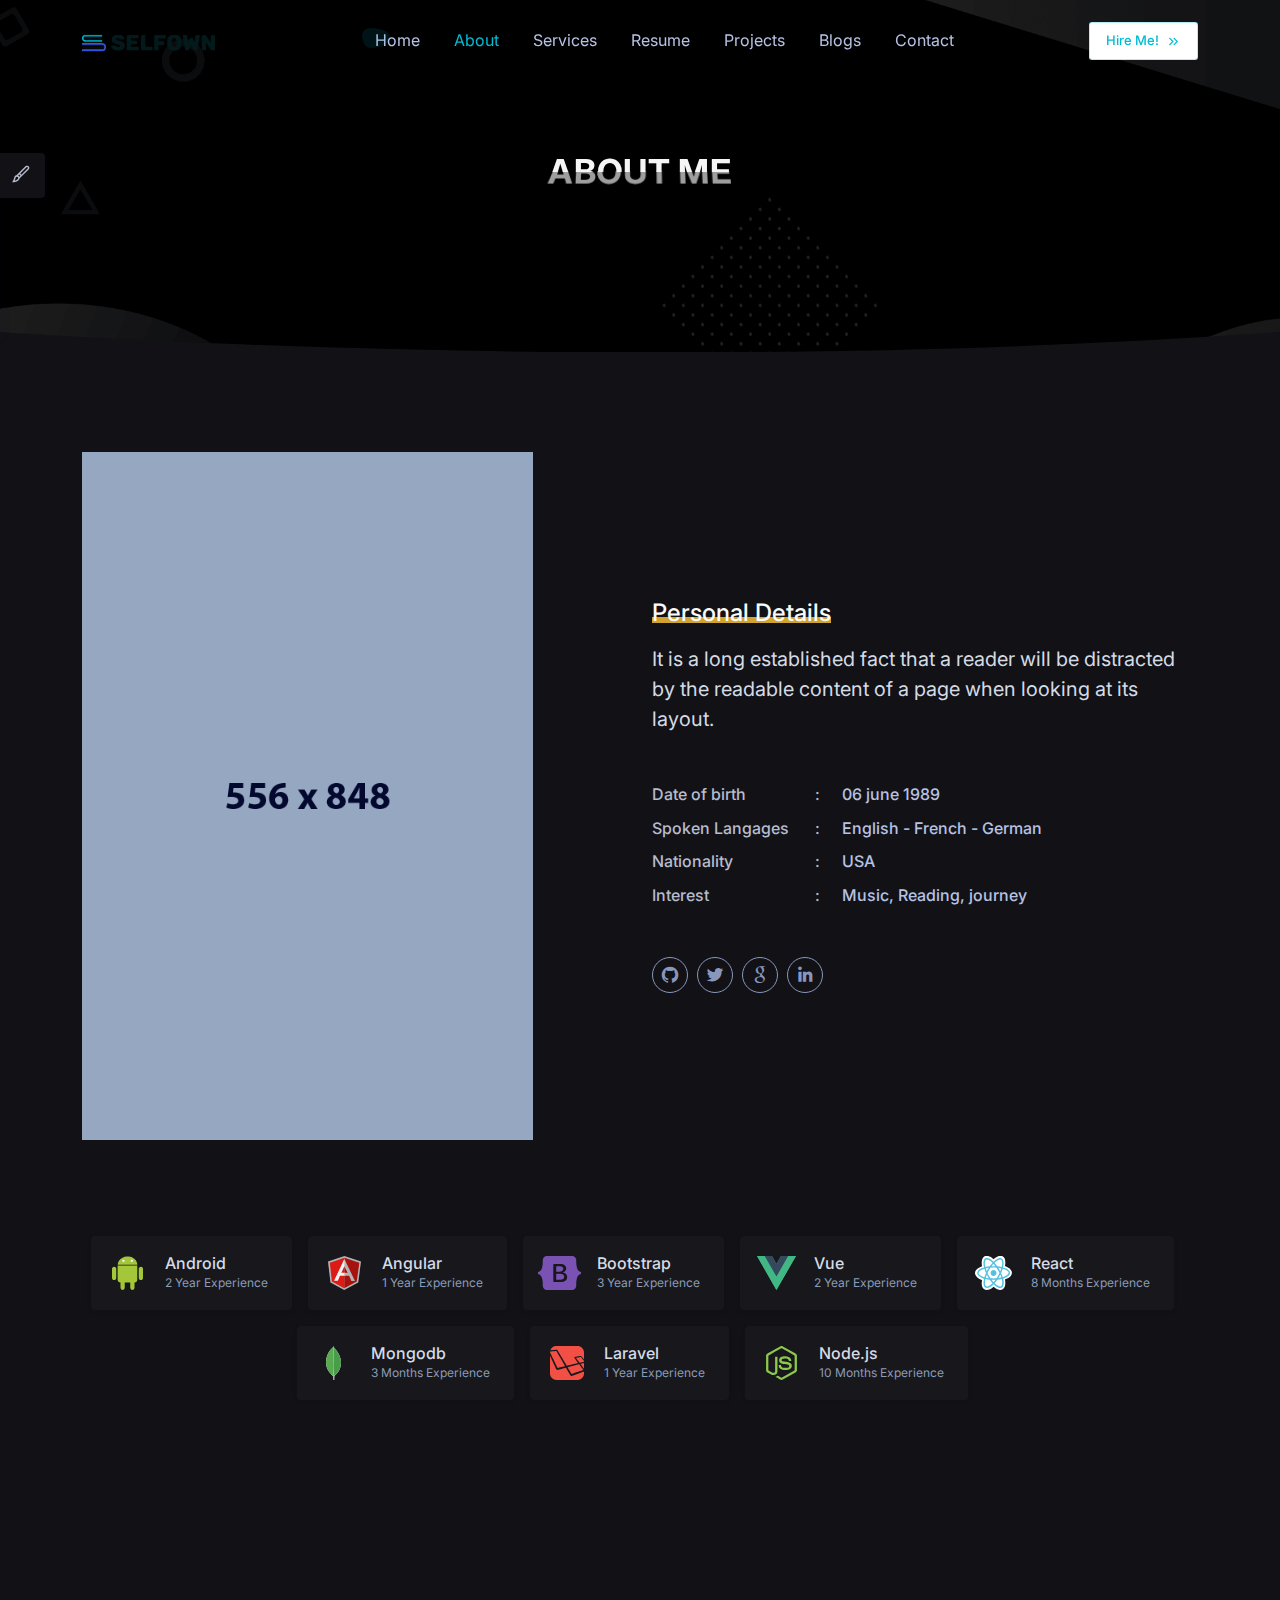
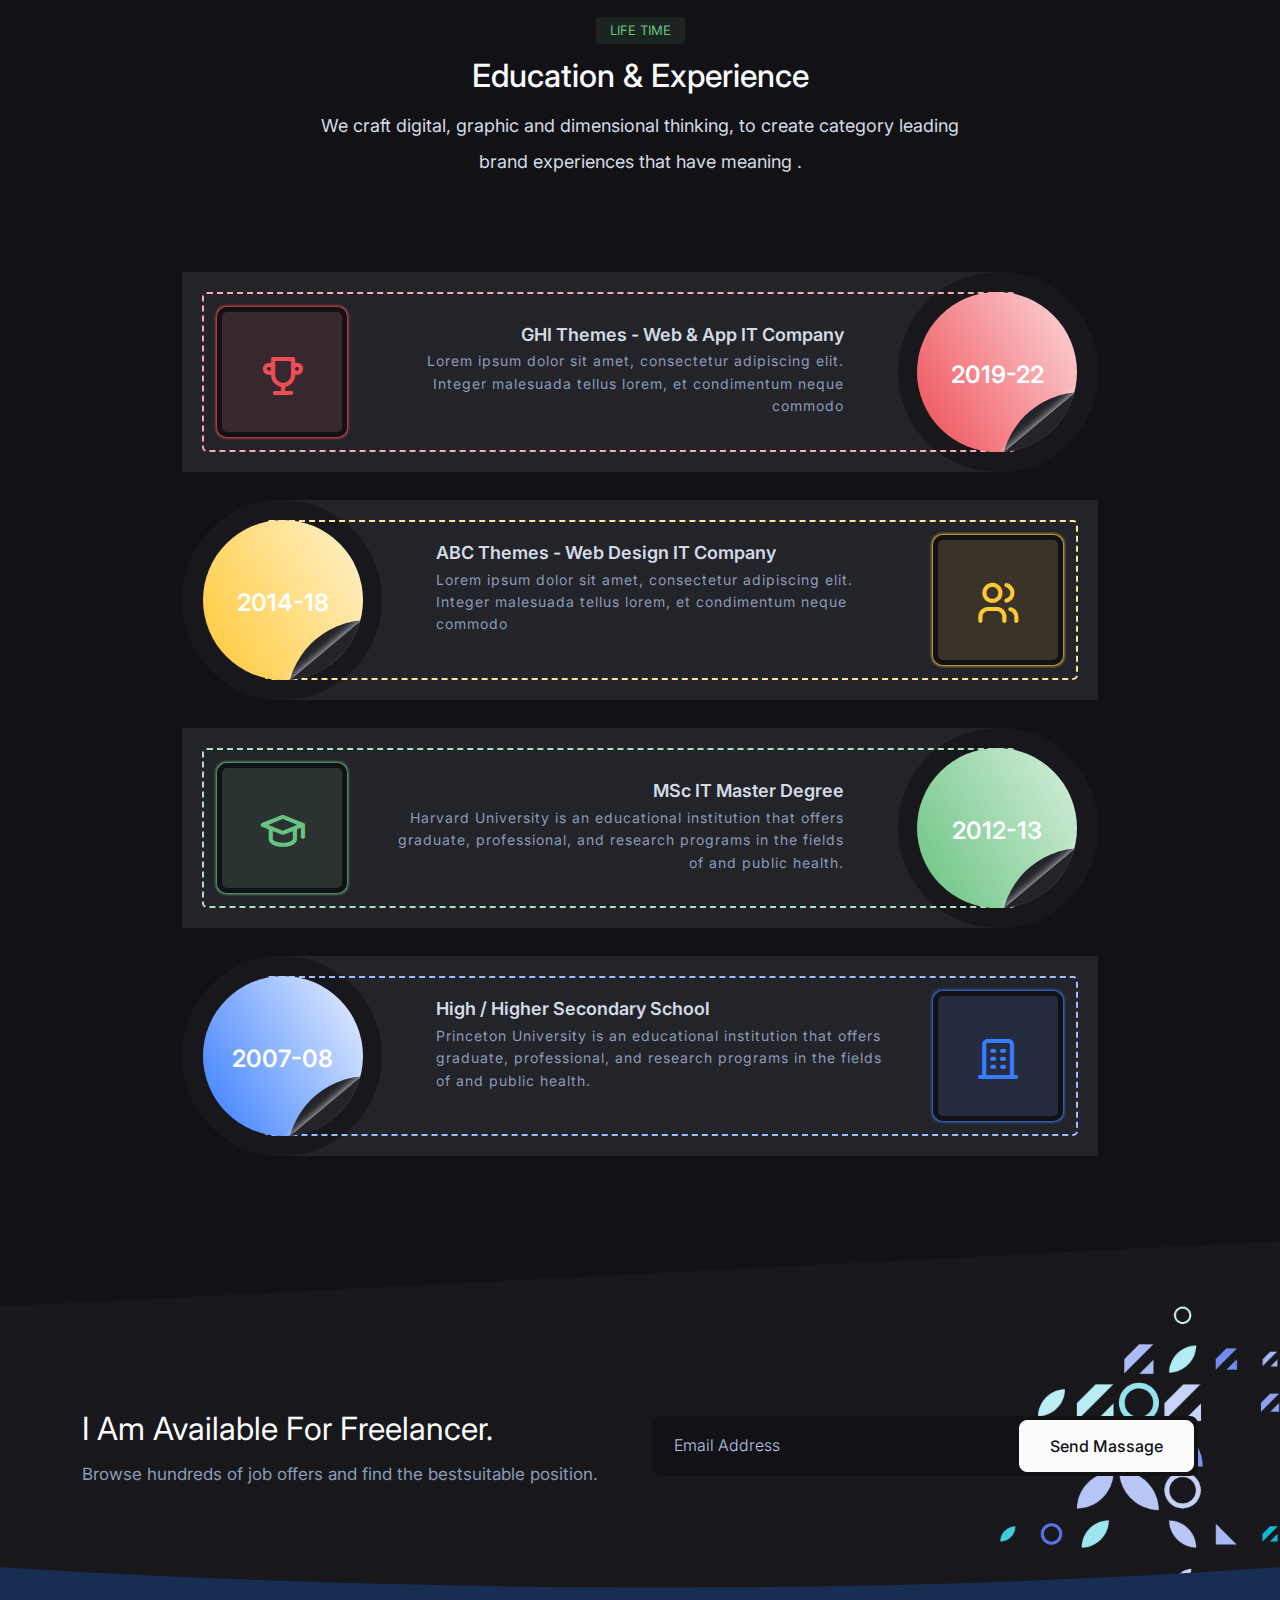
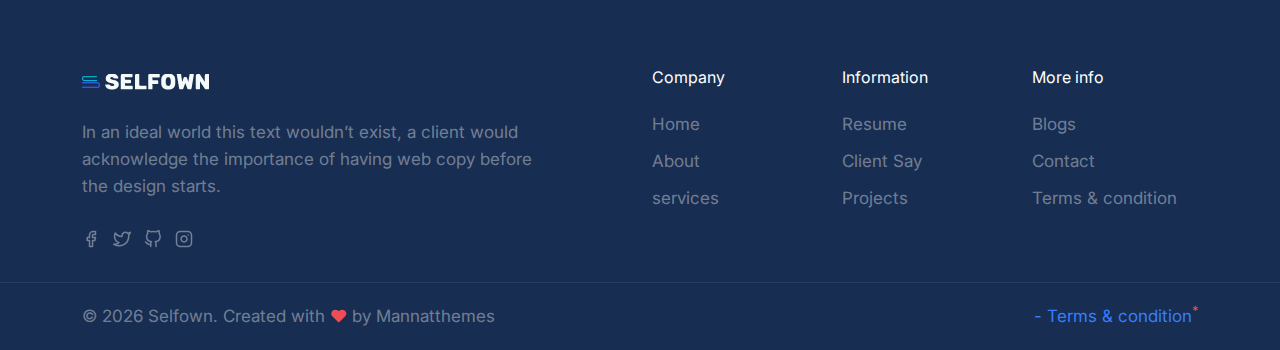
==== about.html @ ecb21537 "first files uploaded" ====
<!DOCTYPE html>
<html lang="en">
    <head>
        <meta charset="utf-8" />
        <title>Selfown - Responsive Personal page</title>
        <meta name="viewport" content="width=device-width, initial-scale=1.0" />
        <meta name="description" content="Premium Bootstrap 5 Template" />
        <meta name="keywords" content="bootstrap 5, premium, marketing, multipurpose" />
        <meta content="Mannatthemes" name="author" />

        <!-- favicon -->
        <link rel="shortcut icon" href="images/favicon.ico" />

        <!-- css -->
        <link href="css/bootstrap.min.css" rel="stylesheet" type="text/css" />
        <link href="css/style-dark.min.css" rel="stylesheet" type="text/css" />

        <!-- colors -->
        <link href="css/colors/default.css" rel="stylesheet" type="text/css" id="color-opt" />
    </head>

    <body data-bs-spy="scroll" data-bs-target=".navbar" data-bs-offset="80" >
        <!-- start navbar -->
        <nav class="navbar navbar-expand-lg fixed-top sticky light-active" id="navbar">
            <div class="container">
                <a href="index.html" class="navbar-brand">
                    <img src="images/logo-sm.png" class="logo-sm" alt="" height="24" />
                    <img src="images/logo-light.png" class="logo-light" alt="" height="16" />
                    <img src="images/logo-dark.png" class="logo-dark" alt="" height="16" />
                </a><!--end navbar-brand-->
                <a href="javascript:void(0)" class="navbar-toggler" data-bs-toggle="collapse" data-bs-target="#navbarNav" aria-controls="navbarNav" aria-expanded="false" aria-label="Toggle navigation">
                    <span class="navbar-toggle-icon"><i data-feather="menu"></i></span>
                </a><!--end navbar-toggler-->

                <div class="collapse navbar-collapse" id="navbarNav">
                    <ul class="navbar-nav mx-auto navbar-center mt-lg-0 mt-2">
                        <li class="nav-item">
                            <a class="nav-link" href="index.html">Home</a>
                        </li><!--end nav-item-->
                        <li class="nav-item">
                            <a class="nav-link active" href="about.html">About</a>
                        </li><!--end nav-item-->
                        <li class="nav-item">
                            <a class="nav-link" href="services.html">Services</a>
                        </li><!--end nav-item-->                        
                        <li class="nav-item">
                            <a class="nav-link" href="resume.html">Resume</a>
                        </li><!--end nav-item-->
                        <li class="nav-item">
                            <a class="nav-link" href="projects.html">Projects</a>
                        </li><!--end nav-item-->
                        <li class="nav-item">
                            <a class="nav-link" href="blogs.html">Blogs</a>
                        </li><!--end nav-item-->
                        <li class="nav-item">
                            <a class="nav-link" href="contact.html">Contact</a>
                        </li><!--end nav-item-->
                    </ul><!--end navbar-nav-->
                    <a href="#" class="btn btn-sm nav-btn text-primary mb-4 mb-lg-0">Hire Me! <i class="icon-xxs ms-1" data-feather="chevrons-right"></i></a>
                </div><!-- end #navbarNav -->
            </div><!-- end container -->
        </nav>
        <!-- end navbar -->

        <!-- start hero -->
        <section class="hero-one position-relative bg-black" id="about"  style="background-image: url(images/personal/main-bg.png); background-size: cover; background-position: center center;">
            <div class="container">
                <div class="row align-items-center justify-content-center py-100">
                    <div class="col-lg-7 text-center py-5 text-center">
                        <h5 class="head-title py-4" aria-label="About Me"></h5>                        
                    </div><!--end col-->                  
                </div><!--end row-->             
            </div><!-- end container -->
        </section>
        <!-- end hero -->
        <div class="position-relative">
            <div class="shape overflow-hidden text-white">
                <svg viewBox="0 0 2880 48" fill="none" xmlns="http://www.w3.org/2000/svg">
                    <path d="M0 48H1437.5H2880V0H2160C1442.5 52 720 0 720 0H0V48Z" fill="currentColor"></path>
                </svg>
            </div>
        </div>
        <!-- start about -->
        <section class="section">
            <div class="container">
                <div class="row align-items-center">                
                    <div class="col-lg-5 align-self-center">
                        <img src="images/personal/2.png" alt="" class="img-fluid ml-lg-5">
                    </div><!--end col--> 
                    <div class="col-lg-6 ms-auto align-self-center">
                        <h5 class="fs-24 text-dark fw-medium mb-3"><mark>Personal Details</mark></h5>       
                        <h4 class="fw-normal lh-base text-gray-700 mb-5 fs-20">It is a long established fact 
                            that a reader will be distracted by the readable content of a page when looking at its layout. 
                        </h4>
                        
                        <div class="mb-5 mb-lg-0">
                            <p class="mb-2">
                                <span class="personal-detail-title">Date of birth</span> 
                                <span class="personal-detail-info">06 june 1989</span>
                            </p>
                            <p class="mb-2">
                                <span class="personal-detail-title">Spoken Langages</span> 
                                <span class="personal-detail-info">English - French - German</span>
                            </p>
                            <p class="mb-2">
                                <span class="personal-detail-title">Nationality</span> 
                                <span class="personal-detail-info">USA</span>
                            </p>
                            <p class="mb-2">
                                <span class="personal-detail-title">Interest</span> 
                                <span class="personal-detail-info">Music, Reading, journey</span>
                            </p>
                        </div>
                        <div class="social mt-5">
                            <a href="#">
                                <i class="lab la-github github me-1"></i>
                            </a>
                            <a href="#">
                                <i class="lab la-twitter twitter me-1"></i>
                            </a>
                            <a href="#">
                                <i class="lab la-google google me-1"></i>
                            </a>
                            <a href="#">
                                <i class="lab la-linkedin-in linkedin me-1"></i>
                            </a>
                        </div>
                    </div><!--end col-->
                    <div class="col-12 mt-5">
                        <div class="d-flex flex-wrap justify-content-center  mt-4 mt-md-5">
                            <div class="mx-3 ms-sm-0 ms-sm-0 mb-3 card-bg rounded p-1 pe-3 p-md-3 pe-md-4 shadow-sm">
                                <div class="d-flex align-items-center">
                                    <div class="thumb-md d-flex flex-wrap justify-content-center align-items-center">
                                        <img src="images/logos/android.svg" alt="" class="" height="34">
                                    </div>
                                    <div class="ms-3">
                                        <h6 class="mb-0 fw-medium text-gray-700">Android</h6>
                                        <p class="text-muted mb-0 fs-12">2 Year Experience</p>
                                    </div>
                                </div>                           
                            </div><!--/div-->
                            <div class="mx-3 ms-sm-0 ms-sm-0 mb-3 card-bg rounded p-1 pe-3 p-md-3 pe-md-4 shadow-sm">
                                <div class="d-flex align-items-center">
                                    <div class="thumb-md d-flex flex-wrap justify-content-center align-items-center">
                                        <img src="images/logos/Angular.svg" alt="" class="" height="34">
                                    </div>
                                    <div class="ms-3">
                                        <h6 class="mb-0 fw-medium text-gray-700">Angular</h6>
                                        <p class="text-muted mb-0 fs-12">1 Year Experience</p>
                                    </div>
                                </div>                           
                            </div><!--/div-->
                            <div class="mx-3 ms-sm-0 ms-sm-0 mb-3 card-bg rounded p-1 pe-3 p-md-3 pe-md-4 shadow-sm">
                                <div class="d-flex align-items-center">
                                    <div class="thumb-md d-flex flex-wrap justify-content-center align-items-center">
                                        <img src="images/logos/bootstrap.svg" alt="" class="" height="34">
                                    </div>
                                    <div class="ms-3">
                                        <h6 class="mb-0 fw-medium text-gray-700">Bootstrap</h6>
                                        <p class="text-muted mb-0 fs-12">3 Year Experience</p>
                                    </div>
                                </div>                           
                            </div><!--/div-->
                            <div class="mx-3 ms-sm-0 ms-sm-0 mb-3 card-bg rounded p-1 pe-3 p-md-3 pe-md-4 shadow-sm">
                                <div class="d-flex align-items-center">
                                    <div class="thumb-md d-flex flex-wrap justify-content-center align-items-center">
                                        <img src="images/logos/vue.svg" alt="" class="" height="34">
                                    </div>
                                    <div class="ms-3">
                                        <h6 class="mb-0 fw-medium text-gray-700">Vue</h6>
                                        <p class="text-muted mb-0 fs-12">2 Year Experience</p>
                                    </div>
                                </div>                           
                            </div><!--/div-->
                            <div class="mx-3 ms-sm-0 ms-sm-0 mb-3 card-bg rounded p-1 pe-3 p-md-3 pe-md-4 shadow-sm">
                                <div class="d-flex align-items-center">
                                    <div class="thumb-md d-flex flex-wrap justify-content-center align-items-center">
                                        <img src="images/logos/react.svg" alt="" class="" height="34">
                                    </div>
                                    <div class="ms-3">
                                        <h6 class="mb-0 fw-medium text-gray-700">React</h6>
                                        <p class="text-muted mb-0 fs-12">8 Months Experience</p>
                                    </div>
                                </div>                           
                            </div><!--/div-->
                            <div class="mx-3 ms-sm-0 ms-sm-0 mb-3 card-bg rounded p-1 pe-3 p-md-3 pe-md-4 shadow-sm">
                                <div class="d-flex align-items-center">
                                    <div class="thumb-md d-flex flex-wrap justify-content-center align-items-center">
                                        <img src="images/logos/mongodb.svg" alt="" class="" height="34">
                                    </div>
                                    <div class="ms-3">
                                        <h6 class="mb-0 fw-medium text-gray-700">Mongodb</h6>
                                        <p class="text-muted mb-0 fs-12">3 Months Experience</p>
                                    </div>
                                </div>                           
                            </div><!--/div-->
                            <div class="mx-3 ms-sm-0 ms-sm-0 mb-3 card-bg rounded p-1 pe-3 p-md-3 pe-md-4 shadow-sm">
                                <div class="d-flex align-items-center">
                                    <div class="thumb-md d-flex flex-wrap justify-content-center align-items-center">
                                        <img src="images/logos/laravel.svg" alt="" class="" height="34">
                                    </div>
                                    <div class="ms-3">
                                        <h6 class="mb-0 fw-medium text-gray-700">Laravel</h6>
                                        <p class="text-muted mb-0 fs-12">1 Year Experience</p>
                                    </div>
                                </div>                           
                            </div><!--/div-->
                            <div class="mx-3 ms-sm-0 ms-sm-0 mb-3 card-bg rounded p-1 pe-3 p-md-3 pe-md-4 shadow-sm">
                                <div class="d-flex align-items-center">
                                    <div class="thumb-md d-flex flex-wrap justify-content-center align-items-center">
                                        <img src="images/logos/nodejs-icon.svg" alt="" class="" height="34">
                                    </div>
                                    <div class="ms-3">
                                        <h6 class="mb-0 fw-medium text-gray-700">Node.js</h6>
                                        <p class="text-muted mb-0 fs-12">10 Months Experience</p>
                                    </div>
                                </div>                           
                            </div><!--/div-->
                        </div><!-- End div -->
                    </div><!-- End Col -->
                </div><!--end row--> 
            </div><!-- end container -->
        </section>
        <!-- end about -->
        
        <!-- start resume -->
        <section class="section">
            <div class="container">                
                <div class="row justify-content-center mb-4">
                    <div class="col-12 col-md-10 col-lg-7 text-center">
                        <span class="badge badge-lg rounded bg-soft-alt-success fw-normal fs-13 text-uppercase">Life Time</span>
                        <h2 class="fs-2 fw-medium lh-1 text-dark my-3 position-relative z-i-2">Education & Experience</h2>
                        <div class="bg-text">
                            <h1 class="fw-bold p-0">Resume</h1>
                        </div>
                        <p class="text-gray-700 fs-18 fs-lg mb-4 mb-md-5 lh-lg">
                            We craft digital, graphic and dimensional thinking, to create category leading brand experiences that have meaning .
                        </p>
                    </div><!--end col-->
                </div><!--end row-->
                <div class="row">
                    <div class="col-12">
                        <div class="row">
                            <div class="col-12">
                                <div class="main-timeline">
                                    <div class="timeline">
                                        <a href="#" class="timeline-content">
                                            <div class="timeline-icon">
                                                <i class="ti ti-trophy"></i>
                                            </div>
                                            <div class="inner-content">
                                                <h3 class="title">GHI Themes - Web & App IT Company</h3>
                                                <p class="description">
                                                    Lorem ipsum dolor sit amet, consectetur adipiscing elit. Integer malesuada tellus lorem, et condimentum neque commodo
                                                </p>
                                            </div>
                                            <div class="timeline-year"><span>2019-22</span></div>
                                        </a>
                                    </div>
                                    <div class="timeline">
                                        <a href="#" class="timeline-content">
                                            <div class="timeline-icon">
                                                <i class="ti ti-users"></i>
                                            </div>
                                            <div class="inner-content">
                                                <h3 class="title">ABC themes - Web Design IT Company</h3>
                                                <p class="description">
                                                    Lorem ipsum dolor sit amet, consectetur adipiscing elit. Integer malesuada tellus lorem, et condimentum neque commodo
                                                </p>
                                            </div>
                                            <div class="timeline-year"><span>2014-18</span></div>
                                        </a>
                                    </div>
                                    <div class="timeline">
                                        <a href="#" class="timeline-content">
                                            <div class="timeline-icon">
                                                <i class="ti ti-school"></i>
                                            </div>
                                            <div class="inner-content">
                                                <h3 class="title">MSc IT Master Degree</h3>
                                                <p class="description">
                                                    Harvard University is an educational institution that offers graduate, professional, and research programs in the fields of and public health.
                                                </p>
                                            </div>
                                            <div class="timeline-year"><span>2012-13</span></div>
                                        </a>
                                    </div>
                                    <div class="timeline">
                                        <a href="#" class="timeline-content">
                                            <div class="timeline-icon">
                                                <i class="ti ti-building"></i>
                                            </div>
                                            <div class="inner-content">
                                                <h3 class="title">High / Higher secondary school</h3>
                                                <p class="description">
                                                    Princeton University is an educational institution that offers graduate, professional, and research programs in the fields of and public health.
                                                </p>
                                            </div>
                                            <div class="timeline-year"><span>2007-08</span></div>
                                        </a>
                                    </div>
                                </div>
                            </div><!-- end col -->                                                       
                        </div><!-- end row -->
                        
                    </div><!-- end col -->
                </div><!-- end row -->
            </div><!-- end container -->
        </section>
        <!-- end resume -->
        
        <div class="position-relative"> 
            <div class="shape overflow-hidden text-light"> 
                <svg viewBox="0 0 2880 150" fill="none" xmlns="http://www.w3.org/2000/svg"> <path d="M110 105L2160 0H2880V150H0V105H110Z" fill="currentColor"></path> </svg>
            </div>
        </div>
        
        
        <section class="section bg-light cta-pettern">
            <div class="container">            
                <div class="row align-items-center">
                    <div class="col-lg-6">
                        <div class="pattern-1 position-absolute">
                            <img src="images/p-1.svg" alt="" class="" height="80">
                        </div>
                        <h2 class="text-dark" style="line-height: 1.5; position: relative;">I Am Available For Freelancer.</h2>
                        <p class="text-muted mb-0">Browse hundreds of job offers and find the bestsuitable position.</p>
                    </div><!--end col--> 
                    <div class="col-lg-6 ml-auto">
                        <div class="cta-search">
                            <form class="position-relative">
                                <input type="email" placeholder="Email Address" required="">
                                <button type="submit" class="btn btn-dark">Send Massage</button>
                            </form>
                        </div>
                    </div><!--end col--> 
                </div><!--end row--> 
            </div><!--end container--> 
        </section>
        


        <div class="position-relative">
            <div class="shape overflow-hidden bg-footer">
                <svg viewBox="0 0 2880 48" fill="none" xmlns="http://www.w3.org/2000/svg">
                    <path d="M0 48H1437.5H2880V0H2160C1442.5 52 720 0 720 0H0V48Z" fill="currentColor"></path>
                </svg>
            </div>
        </div>

        <!-- start footer -->
        <footer class="footer">
            <div class="container">
                <div class="row">
                    <div class="col-lg-5 border-e-dashed">
                        <a href="layout-one-1.html">
                            <img src="images/logo-sm.png" alt="" height="18" />
                            <img src="images/logo-light.png" alt="" height="16" />
                        </a>
                        <p class="my-4">In an ideal world this text wouldn’t exist, 
                            a client would acknowledge the importance of having web 
                            copy before the design starts.
                        </p>
                        <ul class="list-unstyled footer-social mb-0 mt-sm-0 mt-3">
                            <li class="list-inline-item">
                                <a href="#"> <i class="icon-xs" data-feather="facebook"></i> </a>
                            </li>
                            <li class="list-inline-item">
                                <a href="#"> <i class="icon-xs" data-feather="twitter"></i> </a>
                            </li>
                            <li class="list-inline-item">
                                <a href="#"> <i class="icon-xs" data-feather="github"></i> </a>
                            </li>
                            <li class="list-inline-item">
                                <a href="#"> <i class="icon-xs" data-feather="instagram"></i> </a>
                            </li>
                        </ul>
                    </div><!-- end col -->
                    <div class="col-lg-6 offset-lg-1">
                        <div class="row">
                            <div class="col-md-4">
                                <h6 class="text-footer mb-4 mt-sm-0 mt-5">Company</h6>
                                <ul class="list-unstyled footer-list">
                                    <li><a href="#home">Home</a></li>
                                    <li><a href="#about">About</a></li>
                                    <li><a href="#services">services</a></li>
                                    
                                </ul>
                            </div><!-- end col -->
                            <div class="col-md-4">
                                <h6 class="text-footer mb-4 mt-sm-0 mt-4">Information</h6>
                                <ul class="list-unstyled footer-list">
                                    <li><a href="#resume">Resume</a></li>
                                    <li><a href="#review">Client Say</a></li>
                                    <li><a href="#projects">Projects</a></li>                                    
                                    
                                </ul>
                            </div><!-- end col -->
                            <div class="col-md-4">
                                <h6 class="text-footer mb-4 mt-sm-0 mt-4">More info</h6>
                                <ul class="list-unstyled footer-list">
                                    <li><a href="#blogs">Blogs</a></li>
                                    <li><a href="#contact">Contact</a></li>
                                    <li><a href="#">Terms & condition</a></li>
                                </ul>
                            </div><!-- end col -->
                        </div><!-- end row -->
                    </div><!-- end col -->
                </div><!-- end row -->
            </div>
            <!-- end container -->
        </footer>
        <!-- end footer -->

        <!-- start footer alter -->
        <div class="footer-alt">
            <div class="container">
                <div class="row">
                    <div class="col-sm-6">
                        <p> &copy; <script>
                            document.write(new Date().getFullYear())
                        </script> Selfown. Created with <i class="las la-heart text-danger"></i> by Mannatthemes</p>
                    </div>
                    <div class="col-sm-6 text-sm-end">
                        <ul class="list-inline mb-0">
                            <li class="list-inline-item"><a href="#">- Terms & condition<sup class="text-danger">*</sup></a></li>
                        </ul>
                    </div>
                </div>
                <!-- end row -->
            </div>
            <!-- end container -->
        </div>
        <!-- end footer alter -->

        <!-- Style switcher -->
        <div id="style-switcher" onclick="toggleSwitcher()">
            <div>
                <h3 class="fw-medium mb-0">Select Your Choice</h3>
                <hr class="hr-dashed my-3">
                <ul class="pattern">
                    <li>
                        <a class="color1" href="javascript: void(0);" onclick="setColor('default')"></a>
                    </li>
                    <li>
                        <a class="color2" href="javascript: void(0);" onclick="setColor('info')"></a>
                    </li>
                    <li>
                        <a class="color3" href="javascript: void(0);" onclick="setColor('warning')"></a>
                    </li>
                    <li>
                        <a class="color4" href="javascript: void(0);" onclick="setColor('orange')"></a>
                    </li>
                    <li>
                        <a class="color5" href="javascript: void(0);" onclick="setColor('purple')"></a>
                    </li>
                    <li>
                        <a class="color6" href="javascript: void(0);" onclick="setColor('success')"></a>
                    </li>
                </ul>
            </div>
            <div class="bottom">
                <a href="javascript: void(0);" class="settings rounded-end"><i class="las la-paint-brush fs-22"></i></a>
            </div>
        </div>
        <!-- end Style switcher -->

        <script src="js/bootstrap.bundle.min.js"></script>
        <script src="js/simplebar.min.js"></script>

        <script src="js/feather.js"></script>

        <script src="js/app.js"></script>
    </body>
</html>
---- css/style-dark.min.css ----
@import url("https://fonts.googleapis.com/css2?family=Frank+Ruhl+Libre:wght@300;400;500;700&display=swap");@import url("https://fonts.googleapis.com/css2?family=Inter:wght@200;300;400;500;600;700&display=swap");body{font-family:"Inter",sans-serif;color:#b7bccd;background:#121216;line-height:1.6;font-size:17px}html{scroll-padding-top:66px}a{text-decoration:none !important;outline:none;color:#b7bccd;font-family:"Inter",sans-serif}a:hover{color:#b7bccd}p{margin-bottom:0px}h1,h2,h3,h4,h5,h6{font-family:"Inter",sans-serif;font-weight:400}.row>*{position:relative}@media (min-width: 1200px){.container{max-width:1140px}}.shape{position:absolute;pointer-events:none;right:0;bottom:0;left:0}.shape>svg{transform:scale(2);width:100%;height:auto;transform-origin:top center}.divider{background:#17171c}.divider.divider-side{position:absolute;z-index:3;top:0;height:100%;width:2.5vw;max-width:100px}.divider.divider-side:first-child{left:48px}.transform-scale{transform-origin:48px 60px;transform:scale(2.1) skew(-12deg, 0deg)}#particles-js{width:100%;height:100%;background-position:50% 50%;position:absolute;top:0;left:0;z-index:0}.filter-tab{border-bottom:1px dashed #21283c}.filter-tab li{padding:10px 14px;cursor:pointer}.filter-tab li.active{font-weight:500;margin-bottom:-1px}.lines{position:absolute;top:0;left:0;right:0;height:100%;margin:auto;width:100%;z-index:0}.lines .line{position:absolute;width:1px;height:100%;top:0;left:50%;background:rgba(0,0,0,0.1);overflow:hidden}.lines .line:after{content:"";display:block;position:absolute;height:15vh;width:100%;top:-50%;left:0;background:linear-gradient(to bottom, rgba(0,0,0,0) 0%, #f78c4b 75%, #f78c4b 100%);animation:run 7s 0s infinite;animation-fill-mode:forwards;animation-timing-function:cubic-bezier(0.4, 0.26, 0, 0.97)}.lines .line:nth-child(1){margin-left:-25%}.lines .line:nth-child(1):after{animation-delay:2s}.lines .line:nth-child(3){margin-left:25%}.lines .line:nth-child(3):after{animation-delay:2.5s}@keyframes run{0%{top:-50%}100%{top:110%}}.bg-text{position:absolute;top:30%;left:50%;transform:translate(-50%, -50%)}.bg-text h1{font-size:70px;color:#121216}.head-title{position:relative;font-size:calc(2.5px + 2.5vw);font-weight:700;color:#f5f5f5;letter-spacing:0.02em;text-transform:uppercase;perspective:500px}.head-title::before,.head-title::after{content:attr(aria-label);position:absolute;transform:translate(-50%, -50%);text-shadow:0.01em 0.01em 0.01em rgba(0,0,0,0.3)}.head-title::before{animation:floatAbove 3.5s ease-in-out infinite;clip-path:polygon(0% 0%, 100% 0%, 100% 50%, 0% 50%)}.head-title::after{opacity:0.65;filter:blur(0.02em);transform:translate(-50%, -50%) rotateX(21deg);animation:floatBelow 3.5s ease-in-out infinite;clip-path:polygon(0% 50%, 100% 50%, 100% 100%, 0% 100%)}@keyframes floatAbove{50%{transform:translate(-50%, -60%);clip-path:polygon(0% 0%, 100% 0%, 100% 60%, 0% 60%)}}@keyframes floatBelow{50%{transform:translate(-50%, -60%) rotateX(10deg);clip-path:polygon(0% 60%, 100% 60%, 100% 100%, 0% 100%)}}.font-secondary{font-family:"Frank Ruhl Libre",sans-serif !important}.card-bg{background-color:#17171c}.text-primary{color:#00bcd4 !important}.bg-primary{background-color:#00bcd4 !important}.text-secondary{color:#7081b9 !important}.bg-secondary{background-color:#7081b9 !important}.text-success{color:#69c380 !important}.bg-success{background-color:#69c380 !important}.text-info{color:#377dff !important}.bg-info{background-color:#377dff !important}.text-warning{color:#ffc835 !important}.bg-warning{background-color:#ffc835 !important}.text-danger{color:#ef4d56 !important}.bg-danger{background-color:#ef4d56 !important}.text-orange{color:#f78c4b !important}.bg-orange{background-color:#f78c4b !important}.text-pink{color:#f05492 !important}.bg-pink{background-color:#f05492 !important}.text-dark{color:#fafbfb !important}.bg-dark{background-color:#fafbfb !important}.text-light{color:#17171c !important}.bg-light{background-color:#17171c !important}.text-muted{color:#8b9cb7 !important}.bg-muted{background-color:#8b9cb7 !important}.text-white{color:#121216 !important}.bg-white{background-color:#121216 !important}.fs-12{font-size:12px}.fs-13{font-size:13px}.fs-14{font-size:14px}.fs-15{font-size:15px}.fs-16{font-size:16px}.fs-17{font-size:17px}.fs-18{font-size:18px}.fs-19{font-size:19px}.fs-20{font-size:20px}.fs-21{font-size:21px}.fs-22{font-size:22px}.fs-23{font-size:23px}.fs-24{font-size:24px}.fs-28{font-size:28px}.fs-30{font-size:30px}.fs-32{font-size:32px}.fs-34{font-size:34px}.fs-36{font-size:36px}.fs-40{font-size:40px}.fs-50{font-size:50px}.fw-light{font-weight:300}.fw-light-alt{font-weight:400}.fw-medium{font-weight:500}.fw-semibold{font-weight:600}.icon{position:relative;top:-2px}.icon-xxl{height:58px;width:58px}.icon-xl{height:48px;width:48px}.icon-lg{height:34px;width:34px}.icon-sm{height:24px;width:24px}.icon-xs{height:18px;width:18px}.icon-xxs{height:15px;width:15px}.sw-1_5{stroke-width:1.5px}.sw-1{stroke-width:1px}.text-gray-700{color:#d4dbe5 !important}.border{border:1px solid #17171c}.border-2{border:2px solid #17171c}.border-3{border:3px solid #17171c}.border-4{border:4px solid #17171c}.border-end{border-right:1px solid #17171c}.shadow{box-shadow:0px 4px 20px rgba(0,0,0,0.2) !important}.bg-gradient-light-white{background-image:linear-gradient(180deg, #17171c 0, #121216)}.section{padding:100px 0px 100px;position:relative}mark{color:inherit;padding:0;background:0 0;background-image:linear-gradient(120deg, rgba(255,200,53,0.8) 0, rgba(255,200,53,0.8) 100%);background-repeat:no-repeat;background-size:0 0.3em;background-position:0 80%;position:relative;background-size:100% 0.25em;animation-delay:1s}.thumb-xxs{height:24px !important;width:24px !important;font-size:10px;font-weight:700}.thumb-xs{height:32px !important;width:32px !important;font-size:10px;font-weight:700}.thumb-sm{height:36px !important;width:36px !important;font-size:12px;font-weight:700}.thumb-md{height:42px;width:42px;font-size:14px;font-weight:700}.thumb-lg{height:48px;width:48px;font-size:16px;font-weight:700}.thumb-xl{height:60px;width:60px;font-size:22px;font-weight:700}.thumb-xxl{height:72px;width:72px;font-size:28px;font-weight:700}hr.hr-dashed{margin-top:2rem;margin-bottom:2rem;border:0;border-top:1px dashed #21283c;box-sizing:content-box;height:0;overflow:visible;background-color:rgba(18,18,22,0.07);opacity:1}hr.hr-dashed.hr-light{border-top:1px dashed rgba(33,40,60,0.5)}.py-100{padding-top:100px;padding-bottom:100px}.py-200{padding-top:200px;padding-bottom:200px}.ms-n1{margin-left:-5px}.ms-n2{margin-left:-10px}.sw-1{stroke-width:1px}.z-i-0{z-index:0}.z-i-1{z-index:1}.z-i-2{z-index:2}.z-i-3{z-index:3}.z-i-4{z-index:4}.z-i-5{z-index:5}.card{border:none;background-color:#17171c}.card-body{padding:2rem}.media{display:flex;align-items:flex-start}.media .media-body{flex:1}.btn{font-size:14px;font-weight:500;padding:10px 20px;transition:all 0.3s ease-in-out;box-shadow:none !important}.btn:focus,.btn:hover{box-shadow:none !important;transform:translateY(-2px)}.btn.btn-sm{padding:8px 16px;font-size:13px}.btn-primary{background-color:#00bcd4;border:1px solid #00bcd4 !important;color:#fff}.btn-primary:hover,.btn-primary:focus,.btn-primary:active,.btn-primary.active{background-color:#00bcd4 !important;color:"primary" !important}.btn-outline-primary{background-color:transparent !important;border:1px solid #00bcd4 !important;color:#00bcd4 !important}.btn-outline-primary:hover,.btn-outline-primary:focus,.btn-outline-primary:active,.btn-outline-primary.active{background-color:#00bcd4 !important;color:#fff !important}.btn-soft-alt-primary{background-color:rgba(0,188,212,0.1);color:#00bcd4}.btn-soft-alt-primary:hover{background-color:#00bcd4;color:#fff}.btn-soft-alt-primary:hover,.btn-soft-alt-primary:focus,.btn-soft-alt-primary:active,.btn-soft-alt-primary.active{background-color:#00bcd4 !important;color:#fff !important}.btn-soft-primary{background-color:#d4faff;color:#00bcd4}.btn-soft-primary:hover{background-color:#00bcd4;color:#fff}.svg-primary{fill:rgba(0,188,212,0.2);color:#00bcd4}.btn-secondary{background-color:#7081b9;border:1px solid #7081b9 !important;color:#fff}.btn-secondary:hover,.btn-secondary:focus,.btn-secondary:active,.btn-secondary.active{background-color:#7081b9 !important;color:"secondary" !important}.btn-outline-secondary{background-color:transparent !important;border:1px solid #7081b9 !important;color:#7081b9 !important}.btn-outline-secondary:hover,.btn-outline-secondary:focus,.btn-outline-secondary:active,.btn-outline-secondary.active{background-color:#7081b9 !important;color:#fff !important}.btn-soft-alt-secondary{background-color:rgba(112,129,185,0.1);color:#7081b9}.btn-soft-alt-secondary:hover{background-color:#7081b9;color:#fff}.btn-soft-alt-secondary:hover,.btn-soft-alt-secondary:focus,.btn-soft-alt-secondary:active,.btn-soft-alt-secondary.active{background-color:#7081b9 !important;color:#fff !important}.btn-soft-secondary{background-color:#fff;color:#7081b9}.btn-soft-secondary:hover{background-color:#7081b9;color:#fff}.svg-secondary{fill:rgba(112,129,185,0.2);color:#7081b9}.btn-success{background-color:#69c380;border:1px solid #69c380 !important;color:#fff}.btn-success:hover,.btn-success:focus,.btn-success:active,.btn-success.active{background-color:#69c380 !important;color:"success" !important}.btn-outline-success{background-color:transparent !important;border:1px solid #69c380 !important;color:#69c380 !important}.btn-outline-success:hover,.btn-outline-success:focus,.btn-outline-success:active,.btn-outline-success.active{background-color:#69c380 !important;color:#fff !important}.btn-soft-alt-success{background-color:rgba(105,195,128,0.1);color:#69c380}.btn-soft-alt-success:hover{background-color:#69c380;color:#fff}.btn-soft-alt-success:hover,.btn-soft-alt-success:focus,.btn-soft-alt-success:active,.btn-soft-alt-success.active{background-color:#69c380 !important;color:#fff !important}.btn-soft-success{background-color:#fff;color:#69c380}.btn-soft-success:hover{background-color:#69c380;color:#fff}.svg-success{fill:rgba(105,195,128,0.2);color:#69c380}.btn-info{background-color:#377dff;border:1px solid #377dff !important;color:#fff}.btn-info:hover,.btn-info:focus,.btn-info:active,.btn-info.active{background-color:#377dff !important;color:"info" !important}.btn-outline-info{background-color:transparent !important;border:1px solid #377dff !important;color:#377dff !important}.btn-outline-info:hover,.btn-outline-info:focus,.btn-outline-info:active,.btn-outline-info.active{background-color:#377dff !important;color:#fff !important}.btn-soft-alt-info{background-color:rgba(55,125,255,0.1);color:#377dff}.btn-soft-alt-info:hover{background-color:#377dff;color:#fff}.btn-soft-alt-info:hover,.btn-soft-alt-info:focus,.btn-soft-alt-info:active,.btn-soft-alt-info.active{background-color:#377dff !important;color:#fff !important}.btn-soft-info{background-color:#fff;color:#377dff}.btn-soft-info:hover{background-color:#377dff;color:#fff}.svg-info{fill:rgba(55,125,255,0.2);color:#377dff}.btn-warning{background-color:#ffc835;border:1px solid #ffc835 !important;color:#fff}.btn-warning:hover,.btn-warning:focus,.btn-warning:active,.btn-warning.active{background-color:#ffc835 !important;color:"warning" !important}.btn-outline-warning{background-color:transparent !important;border:1px solid #ffc835 !important;color:#ffc835 !important}.btn-outline-warning:hover,.btn-outline-warning:focus,.btn-outline-warning:active,.btn-outline-warning.active{background-color:#ffc835 !important;color:#fff !important}.btn-soft-alt-warning{background-color:rgba(255,200,53,0.1);color:#ffc835}.btn-soft-alt-warning:hover{background-color:#ffc835;color:#fff}.btn-soft-alt-warning:hover,.btn-soft-alt-warning:focus,.btn-soft-alt-warning:active,.btn-soft-alt-warning.active{background-color:#ffc835 !important;color:#fff !important}.btn-soft-warning{background-color:#fff;color:#ffc835}.btn-soft-warning:hover{background-color:#ffc835;color:#fff}.svg-warning{fill:rgba(255,200,53,0.2);color:#ffc835}.btn-danger{background-color:#ef4d56;border:1px solid #ef4d56 !important;color:#fff}.btn-danger:hover,.btn-danger:focus,.btn-danger:active,.btn-danger.active{background-color:#ef4d56 !important;color:"danger" !important}.btn-outline-danger{background-color:transparent !important;border:1px solid #ef4d56 !important;color:#ef4d56 !important}.btn-outline-danger:hover,.btn-outline-danger:focus,.btn-outline-danger:active,.btn-outline-danger.active{background-color:#ef4d56 !important;color:#fff !important}.btn-soft-alt-danger{background-color:rgba(239,77,86,0.1);color:#ef4d56}.btn-soft-alt-danger:hover{background-color:#ef4d56;color:#fff}.btn-soft-alt-danger:hover,.btn-soft-alt-danger:focus,.btn-soft-alt-danger:active,.btn-soft-alt-danger.active{background-color:#ef4d56 !important;color:#fff !important}.btn-soft-danger{background-color:#fff;color:#ef4d56}.btn-soft-danger:hover{background-color:#ef4d56;color:#fff}.svg-danger{fill:rgba(239,77,86,0.2);color:#ef4d56}.btn-orange{background-color:#f78c4b;border:1px solid #f78c4b !important;color:#fff}.btn-orange:hover,.btn-orange:focus,.btn-orange:active,.btn-orange.active{background-color:#f78c4b !important;color:"orange" !important}.btn-outline-orange{background-color:transparent !important;border:1px solid #f78c4b !important;color:#f78c4b !important}.btn-outline-orange:hover,.btn-outline-orange:focus,.btn-outline-orange:active,.btn-outline-orange.active{background-color:#f78c4b !important;color:#fff !important}.btn-soft-alt-orange{background-color:rgba(247,140,75,0.1);color:#f78c4b}.btn-soft-alt-orange:hover{background-color:#f78c4b;color:#fff}.btn-soft-alt-orange:hover,.btn-soft-alt-orange:focus,.btn-soft-alt-orange:active,.btn-soft-alt-orange.active{background-color:#f78c4b !important;color:#fff !important}.btn-soft-orange{background-color:#fff;color:#f78c4b}.btn-soft-orange:hover{background-color:#f78c4b;color:#fff}.svg-orange{fill:rgba(247,140,75,0.2);color:#f78c4b}.btn-pink{background-color:#f05492;border:1px solid #f05492 !important;color:#fff}.btn-pink:hover,.btn-pink:focus,.btn-pink:active,.btn-pink.active{background-color:#f05492 !important;color:"pink" !important}.btn-outline-pink{background-color:transparent !important;border:1px solid #f05492 !important;color:#f05492 !important}.btn-outline-pink:hover,.btn-outline-pink:focus,.btn-outline-pink:active,.btn-outline-pink.active{background-color:#f05492 !important;color:#fff !important}.btn-soft-alt-pink{background-color:rgba(240,84,146,0.1);color:#f05492}.btn-soft-alt-pink:hover{background-color:#f05492;color:#fff}.btn-soft-alt-pink:hover,.btn-soft-alt-pink:focus,.btn-soft-alt-pink:active,.btn-soft-alt-pink.active{background-color:#f05492 !important;color:#fff !important}.btn-soft-pink{background-color:#fff;color:#f05492}.btn-soft-pink:hover{background-color:#f05492;color:#fff}.svg-pink{fill:rgba(240,84,146,0.2);color:#f05492}.btn-dark{background-color:#fafbfb;border:1px solid #fafbfb !important;color:#fff}.btn-dark:hover,.btn-dark:focus,.btn-dark:active,.btn-dark.active{background-color:#fafbfb !important;color:"dark" !important}.btn-outline-dark{background-color:transparent !important;border:1px solid #fafbfb !important;color:#fafbfb !important}.btn-outline-dark:hover,.btn-outline-dark:focus,.btn-outline-dark:active,.btn-outline-dark.active{background-color:#fafbfb !important;color:#fff !important}.btn-soft-alt-dark{background-color:rgba(250,251,251,0.1);color:#fafbfb}.btn-soft-alt-dark:hover{background-color:#fafbfb;color:#fff}.btn-soft-alt-dark:hover,.btn-soft-alt-dark:focus,.btn-soft-alt-dark:active,.btn-soft-alt-dark.active{background-color:#fafbfb !important;color:#fff !important}.btn-soft-dark{background-color:#fff;color:#fafbfb}.btn-soft-dark:hover{background-color:#fafbfb;color:#fff}.svg-dark{fill:rgba(250,251,251,0.2);color:#fafbfb}.btn-light{background-color:#17171c;border:1px solid #17171c !important;color:#fff}.btn-light:hover,.btn-light:focus,.btn-light:active,.btn-light.active{background-color:#17171c !important;color:"light" !important}.btn-outline-light{background-color:transparent !important;border:1px solid #17171c !important;color:#17171c !important}.btn-outline-light:hover,.btn-outline-light:focus,.btn-outline-light:active,.btn-outline-light.active{background-color:#17171c !important;color:#fff !important}.btn-soft-alt-light{background-color:rgba(23,23,28,0.1);color:#17171c}.btn-soft-alt-light:hover{background-color:#17171c;color:#fff}.btn-soft-alt-light:hover,.btn-soft-alt-light:focus,.btn-soft-alt-light:active,.btn-soft-alt-light.active{background-color:#17171c !important;color:#fff !important}.btn-soft-light{background-color:#8f8fa3;color:#17171c}.btn-soft-light:hover{background-color:#17171c;color:#fff}.svg-light{fill:rgba(23,23,28,0.2);color:#17171c}.btn-muted{background-color:#8b9cb7;border:1px solid #8b9cb7 !important;color:#fff}.btn-muted:hover,.btn-muted:focus,.btn-muted:active,.btn-muted.active{background-color:#8b9cb7 !important;color:"muted" !important}.btn-outline-muted{background-color:transparent !important;border:1px solid #8b9cb7 !important;color:#8b9cb7 !important}.btn-outline-muted:hover,.btn-outline-muted:focus,.btn-outline-muted:active,.btn-outline-muted.active{background-color:#8b9cb7 !important;color:#fff !important}.btn-soft-alt-muted{background-color:rgba(139,156,183,0.1);color:#8b9cb7}.btn-soft-alt-muted:hover{background-color:#8b9cb7;color:#fff}.btn-soft-alt-muted:hover,.btn-soft-alt-muted:focus,.btn-soft-alt-muted:active,.btn-soft-alt-muted.active{background-color:#8b9cb7 !important;color:#fff !important}.btn-soft-muted{background-color:#fff;color:#8b9cb7}.btn-soft-muted:hover{background-color:#8b9cb7;color:#fff}.svg-muted{fill:rgba(139,156,183,0.2);color:#8b9cb7}.btn-white{background-color:#121216;border:1px solid #121216 !important;color:#fff}.btn-white:hover,.btn-white:focus,.btn-white:active,.btn-white.active{background-color:#121216 !important;color:"white" !important}.btn-outline-white{background-color:transparent !important;border:1px solid #121216 !important;color:#121216 !important}.btn-outline-white:hover,.btn-outline-white:focus,.btn-outline-white:active,.btn-outline-white.active{background-color:#121216 !important;color:#fff !important}.btn-soft-alt-white{background-color:rgba(18,18,22,0.1);color:#121216}.btn-soft-alt-white:hover{background-color:#121216;color:#fff}.btn-soft-alt-white:hover,.btn-soft-alt-white:focus,.btn-soft-alt-white:active,.btn-soft-alt-white.active{background-color:#121216 !important;color:#fff !important}.btn-soft-white{background-color:#89899e;color:#121216}.btn-soft-white:hover{background-color:#121216;color:#fff}.svg-white{fill:rgba(18,18,22,0.2);color:#121216}.btn-dark{color:#121216}.btn-dark:hover,.btn-dark:focus,.btn-dark:active,.btn-dark.active{color:#121216}.badge-lg{padding:7px 14px}.bg-soft-primary{background-color:#d4faff;color:#00bcd4}.bg-soft-secondary{background-color:#fff;color:#7081b9}.bg-soft-success{background-color:#fff;color:#69c380}.bg-soft-info{background-color:#fff;color:#377dff}.bg-soft-warning{background-color:#fff;color:#ffc835}.bg-soft-danger{background-color:#fff;color:#ef4d56}.bg-soft-orange{background-color:#fff;color:#f78c4b}.bg-soft-pink{background-color:#fff;color:#f05492}.bg-soft-dark{background-color:#fff;color:#fafbfb}.bg-soft-light{background-color:#8f8fa3;color:#17171c}.bg-soft-muted{background-color:#fff;color:#8b9cb7}.bg-soft-white{background-color:#89899e;color:#121216}.bg-soft-alt-primary{background-color:rgba(0,188,212,0.1);color:#00bcd4}.bg-soft-alt-secondary{background-color:rgba(112,129,185,0.1);color:#7081b9}.bg-soft-alt-success{background-color:rgba(105,195,128,0.1);color:#69c380}.bg-soft-alt-info{background-color:rgba(55,125,255,0.1);color:#377dff}.bg-soft-alt-warning{background-color:rgba(255,200,53,0.1);color:#ffc835}.bg-soft-alt-danger{background-color:rgba(239,77,86,0.1);color:#ef4d56}.bg-soft-alt-orange{background-color:rgba(247,140,75,0.1);color:#f78c4b}.bg-soft-alt-pink{background-color:rgba(240,84,146,0.1);color:#f05492}.bg-soft-alt-dark{background-color:rgba(250,251,251,0.1);color:#fafbfb}.bg-soft-alt-light{background-color:rgba(23,23,28,0.1);color:#17171c}.bg-soft-alt-muted{background-color:rgba(139,156,183,0.1);color:#8b9cb7}.bg-soft-alt-white{background-color:rgba(18,18,22,0.1);color:#121216}.shape{position:absolute;right:0;bottom:-3px;left:0}@media (max-width: 425px){.shape{bottom:-4px}}.shape>svg{transform:scale(2);width:100%;height:auto;transform-origin:top center}.navbar{padding:20px 0px;transition:all 0.3s ease-in-out}.navbar .navbar-nav{position:relative}.navbar .navbar-nav .nav-item .nav-link{font-size:16px;color:#b6c2e4;padding-right:26px}.navbar .navbar-nav .nav-item .nav-link:hover,.navbar .navbar-nav .nav-item .nav-link:focus,.navbar .navbar-nav .nav-item .nav-link.active{color:#00bcd4}.navbar .navbar-nav .nav-item:last-child .nav-link{padding-right:0px !important}.navbar .navbar-toggler{padding:0px;border:none}.navbar .navbar-toggler:focus{box-shadow:none !important}.navbar .navbar-toggler .navbar-toggle-icon{color:#121216}.navbar .navbar-toggler .navbar-toggle-icon:focus{outline:none}.navbar .navbar-brand .logo-light{display:inline-block}.navbar .navbar-brand .logo-dark{display:none}.navbar .nav-btn{color:#00bcd4;border:1px solid #303e67;background-color:#fff}.navbar.light-active .navbar-brand .logo-light{display:none}.navbar.light-active .navbar-brand .logo-dark{display:inline-block}.nav-sticky{padding:12px 0px;background-color:#17171c;box-shadow:0px 4px 20px rgba(0,0,0,0.07)}.nav-sticky .navbar-nav .nav-item{position:relative}.nav-sticky .navbar-nav .nav-item .nav-link{color:#8997bd}.nav-sticky .navbar-nav .nav-item .nav-link:hover,.nav-sticky .navbar-nav .nav-item .nav-link:active,.nav-sticky .navbar-nav .nav-item .nav-link:focus,.nav-sticky .navbar-nav .nav-item .nav-link.active{color:#00bcd4}.nav-sticky .navbar-brand .logo-light{display:inline-block}.nav-sticky .navbar-brand .logo-dark{display:none}.nav-sticky .nav-btn{color:#fff !important;border:1px solid #00bcd4;background-color:#00bcd4}.nav-sticky .navbar-toggler{padding:0px}.nav-sticky .navbar-toggler .navbar-toggle-icon{color:#fafbfb}.nav-sticky.light-active .navbar-brand .logo-light{display:inline-block}.nav-sticky.light-active .navbar-brand .logo-dark{display:none}.navbar-light{padding:12px 0px;transition:all 0.3s ease-in-out}.navbar-light .navbar-nav .nav-item .nav-link{color:#8997bd}.navbar-light .navbar-toggler{padding:0px}.navbar-light .navbar-toggler .navbar-toggle-icon{color:#fafbfb}.navbar-light .navbar-brand .logo-light{display:none}.navbar-light .navbar-brand .logo-dark{display:inline-block}@media (max-width: 991px){.navbar{padding:10px 0px;background-color:#121216;box-shadow:0px 4px 20px rgba(241,245,250,0.07) !important}.navbar .navbar-nav{padding:15px 0px}.navbar .navbar-nav .nav-item .nav-link{color:#8997bd}.navbar .navbar-brand .logo-light{display:none}.navbar .navbar-brand .logo-dark{display:inline-block}.navbar .navbar-toggler{padding:0px}.navbar .navbar-toggler .navbar-toggle-icon{color:#fafbfb}.navbar .navbar-toggler:focus{outline:none !important}}.navbar .navbar-nav .nav-item .nav-link.active::before{content:'';position:absolute;width:28px;left:-5px;height:20px;border-radius:30% 70% 70% 30% / 35% 44% 56% 65%;background-color:rgba(0,188,212,0.1)}.hero-one.main-bg{background-color:#126052}.hero-one .hero-title{font-size:54px;line-height:70px;font-weight:700;color:#fafbfb}.personal-detail-title{width:168px;float:left;font-weight:500;padding-right:10px;position:relative;display:block;font-size:16px}.personal-detail-title:after{content:":";position:absolute;right:0;top:0}.personal-detail-info{padding-left:190px;display:block;font-weight:500;font-size:16px;color:#b6c2e4}.social i{width:36px;height:36px;border:1px solid #8997bd;color:#8997bd;border-radius:50%;justify-content:center;display:inline-flex;align-items:center;font-size:22px}.social a:hover .github{border-color:#fafbfb;color:#fafbfb;transition:all 0.5s}.social a:hover .twitter{border-color:#00bcd4;color:#00bcd4;transition:all 0.5s}.social a:hover .google{border-color:#ef4d56;color:#ef4d56;transition:all 0.5s}.social a:hover .linkedin{border-color:#377dff;color:#377dff;transition:all 0.5s}.accordion .accordion-item{border-bottom:1px dashed #21283c;background-color:transparent}.accordion .accordion-item .accordion-header .accordion-button{padding:1.5rem 1.25rem;font-size:17px;background-color:#121216;color:#b7bccd}.accordion .accordion-item .accordion-header .accordion-button:after{background-image:none;margin-left:0;width:0}.accordion .accordion-item .accordion-header .accordion-button:before{content:"─";width:20px;height:20px;line-height:20px;margin-right:10px;color:#00bcd4}.accordion .accordion-item .accordion-header .accordion-button:focus{box-shadow:none}.accordion .accordion-item .accordion-header .accordion-button.collapsed:before{content:"✛";margin-right:10px;width:20px;height:20px;line-height:20px}.accordion .accordion-item .accordion-header .accordion-button:not(.collapsed){box-shadow:none;border-bottom:1px dashed #21283c;background-color:#17171c;color:#fafbfb}.accordion .accordion-item .accordion-collapse .accordion-body{position:relative;padding:24px 32px;color:#fafbfb;background-color:#17171c}.vector-dark{display:none}.vector-light{display:inline-block}.client-carousel .carousel-control-prev,.client-carousel .carousel-control-next{width:40px;height:40px;background-color:#defbff;border-radius:50%;opacity:1}.client-carousel .carousel-control-prev:hover,.client-carousel .carousel-control-next:hover{opacity:.9}.client-carousel .carousel-control-prev{right:48px;top:50%}.client-carousel .carousel-control-prev .carousel-control-prev-icon{background-image:none}.client-carousel .carousel-control-prev:after{content:"\f060";font-family:"Line Awesome Free" !important;font-size:.875rem;color:#00bcd4;line-height:1.875rem;margin-right:12px;font-weight:900}.client-carousel .carousel-control-next{left:auto;right:0;top:50%}.client-carousel .carousel-control-next .carousel-control-next-icon{background-image:none}.client-carousel .carousel-control-next:after{content:"\f061";font-family:"Line Awesome Free" !important;font-size:.875rem;color:#00bcd4;line-height:1.875rem;margin-right:12px;font-weight:900}.cta-pettern{background-image:url(../images/personal/testi-pet.png);background-position:right;background-repeat:no-repeat;background-size:contain}.cta-search input{padding:15px 136px 15px 20px;width:100%;font-size:16px;border:2px solid #121216;outline:none !important;border-radius:8px;background-color:#121216;color:#d4dbe5}.cta-search button{position:absolute;top:4px;right:4px;outline:none !important;border-radius:8px;font-size:16px;padding:13px 30px}.cta-search button:active,.cta-search button:focus,.cta-search button:hover{transition:none;transform:none}.bg-overlay{background:linear-gradient(120deg, #17171c 46%, rgba(145,213,237,0.613883) 80%);position:absolute;top:0;right:0;width:100%;height:100%;z-index:0}.hero_video{position:absolute;top:0;right:0;bottom:0;left:0}.hero-video{overflow:hidden;background-size:cover}.hero_video,.hero iframe{position:absolute;top:50%;left:50%;transform:translate(-15%, -50%);width:100vw;height:56.25vw;min-height:100vh;min-width:177.77vh;z-index:-1}.form-control{font-size:14px;height:45px;border:1px solid #303e67 !important;background-color:#17171c;color:#b7bccd}.form-control:focus{box-shadow:none;border-color:#00bcd4 !important;background-color:#17171c;color:#b7bccd}textarea{height:auto !important}::placeholder{color:#b6c2e4 !important;font-weight:300 !important}.alert{padding:0.75rem}#style-switcher{transition:all 0.4s;background:none repeat scroll 0 0 #121216;box-shadow:0px 4px 12px rgba(31,27,81,0.07);left:-189px;position:fixed;top:17%;width:189px;z-index:9999;padding:10px 5px}#style-switcher div{padding:5px 10px}#style-switcher div h3{color:#fafbfb;font-size:16px}#style-switcher .bottom{background:none repeat scroll 0 0 #121216;padding:0;color:#172d51}#style-switcher .bottom a.settings{background:none repeat scroll 0 0 #121216;box-shadow:4px 2px 5px rgba(31,27,81,0.07);display:block;height:45px;position:absolute;right:-45px;top:0;width:45px;padding:10px}ul.pattern{list-style:none outside none;margin:0 0 0px;overflow:hidden;padding:0;border-radius:0px}ul.pattern li{float:left;margin:2px}ul.pattern li a{cursor:pointer;display:block;height:35px;width:35px;border-radius:30px;margin:5px}ul.pattern .color1{background-color:#00bcd4}ul.pattern .color2{background-color:#377dff}ul.pattern .color3{background-color:#ffc835}ul.pattern .color4{background-color:#ed9456}ul.pattern .color5{background-color:#7f6cef}ul.pattern .color6{background-color:#69c380}@media only screen and (max-width: 479px){#style-switcher{display:none}.testi-desc p{max-width:230px;margin:0 auto}}.footer{color:rgba(255,255,255,0.4);padding:80px 0px 30px;background-color:#172d51}.footer .footer-list li a{color:rgba(255,255,255,0.4);padding-bottom:10px;display:inline-block}.footer .footer-list li:hover a{color:#fff}.footer .footer-social li a{color:rgba(255,255,255,0.4);margin-right:0}.footer .footer-social li:hover a{color:#fff}.footer-alt{border-top:1px solid rgba(255,255,255,0.08);padding:20px 0px;color:rgba(255,255,255,0.4);background-color:#172d51}.footer-alt li a{color:#377dff;margin-right:0}.footer-alt li:hover a{color:#fff}.bg-footer{color:#172d51}.text-footer{color:#fff}.la,.las,.lar,.lal,.lad,.lab{-moz-osx-font-smoothing:grayscale;-webkit-font-smoothing:antialiased;display:inline-block;font-style:normal;font-variant:normal;text-rendering:auto;line-height:1}.la-lg{font-size:1.33333em;line-height:0.75em;vertical-align:-.0667em}.la-xs{font-size:.75em}.la-sm{font-size:.875em}.la-1x{font-size:1em}.la-2x{font-size:2em}.la-3x{font-size:3em}.la-4x{font-size:4em}.la-5x{font-size:5em}.la-6x{font-size:6em}.la-7x{font-size:7em}.la-8x{font-size:8em}.la-9x{font-size:9em}.la-10x{font-size:10em}.la-fw{text-align:center;width:1.25em}.la-ul{list-style-type:none;margin-left:2.5em;padding-left:0}.la-ul>li{position:relative}.la-li{left:-2em;position:absolute;text-align:center;width:2em;line-height:inherit}.la-border{border:solid 0.08em #eee;border-radius:.1em;padding:.2em .25em .15em}.la-pull-left{float:left}.la-pull-right{float:right}.la.la-pull-left,.las.la-pull-left,.lar.la-pull-left,.lal.la-pull-left,.lab.la-pull-left{margin-right:.3em}.la.la-pull-right,.las.la-pull-right,.lar.la-pull-right,.lal.la-pull-right,.lab.la-pull-right{margin-left:.3em}.la-spin{animation:la-spin 2s infinite linear}.la-pulse{animation:la-spin 1s infinite steps(8)}@keyframes la-spin{0%{transform:rotate(0deg)}100%{transform:rotate(360deg)}}.la-rotate-90{-ms-filter:"progid:DXImageTransform.Microsoft.BasicImage(rotation=1)";transform:rotate(90deg)}.la-rotate-180{-ms-filter:"progid:DXImageTransform.Microsoft.BasicImage(rotation=2)";transform:rotate(180deg)}.la-rotate-270{-ms-filter:"progid:DXImageTransform.Microsoft.BasicImage(rotation=3)";transform:rotate(270deg)}.la-flip-horizontal{-ms-filter:"progid:DXImageTransform.Microsoft.BasicImage(rotation=0, mirror=1)";transform:scale(-1, 1)}.la-flip-vertical{-ms-filter:"progid:DXImageTransform.Microsoft.BasicImage(rotation=2, mirror=1)";transform:scale(1, -1)}.la-flip-both,.la-flip-horizontal.la-flip-vertical{-ms-filter:"progid:DXImageTransform.Microsoft.BasicImage(rotation=2, mirror=1)";transform:scale(-1, -1)}:root .la-rotate-90,:root .la-rotate-180,:root .la-rotate-270,:root .la-flip-horizontal,:root .la-flip-vertical,:root .la-flip-both{filter:none}.la-stack{display:inline-block;height:2em;line-height:2em;position:relative;vertical-align:middle;width:2.5em}.la-stack-1x,.la-stack-2x{left:0;position:absolute;text-align:center;width:100%}.la-stack-1x{line-height:inherit}.la-stack-2x{font-size:2em}.la-inverse{color:#fff}.la-500px:before{content:"\f26e"}.la-accessible-icon:before{content:"\f368"}.la-accusoft:before{content:"\f369"}.la-acquisitions-incorporated:before{content:"\f6af"}.la-ad:before{content:"\f641"}.la-address-book:before{content:"\f2b9"}.la-address-card:before{content:"\f2bb"}.la-adjust:before{content:"\f042"}.la-adn:before{content:"\f170"}.la-adobe:before{content:"\f778"}.la-adversal:before{content:"\f36a"}.la-affiliatetheme:before{content:"\f36b"}.la-air-freshener:before{content:"\f5d0"}.la-airbnb:before{content:"\f834"}.la-algolia:before{content:"\f36c"}.la-align-center:before{content:"\f037"}.la-align-justify:before{content:"\f039"}.la-align-left:before{content:"\f036"}.la-align-right:before{content:"\f038"}.la-alipay:before{content:"\f642"}.la-allergies:before{content:"\f461"}.la-amazon:before{content:"\f270"}.la-amazon-pay:before{content:"\f42c"}.la-ambulance:before{content:"\f0f9"}.la-american-sign-language-interpreting:before{content:"\f2a3"}.la-amilia:before{content:"\f36d"}.la-anchor:before{content:"\f13d"}.la-android:before{content:"\f17b"}.la-angellist:before{content:"\f209"}.la-angle-double-down:before{content:"\f103"}.la-angle-double-left:before{content:"\f100"}.la-angle-double-right:before{content:"\f101"}.la-angle-double-up:before{content:"\f102"}.la-angle-down:before{content:"\f107"}.la-angle-left:before{content:"\f104"}.la-angle-right:before{content:"\f105"}.la-angle-up:before{content:"\f106"}.la-angry:before{content:"\f556"}.la-angrycreative:before{content:"\f36e"}.la-angular:before{content:"\f420"}.la-ankh:before{content:"\f644"}.la-app-store:before{content:"\f36f"}.la-app-store-ios:before{content:"\f370"}.la-apper:before{content:"\f371"}.la-apple:before{content:"\f179"}.la-apple-alt:before{content:"\f5d1"}.la-apple-pay:before{content:"\f415"}.la-archive:before{content:"\f187"}.la-archway:before{content:"\f557"}.la-arrow-alt-circle-down:before{content:"\f358"}.la-arrow-alt-circle-left:before{content:"\f359"}.la-arrow-alt-circle-right:before{content:"\f35a"}.la-arrow-alt-circle-up:before{content:"\f35b"}.la-arrow-circle-down:before{content:"\f0ab"}.la-arrow-circle-left:before{content:"\f0a8"}.la-arrow-circle-right:before{content:"\f0a9"}.la-arrow-circle-up:before{content:"\f0aa"}.la-arrow-down:before{content:"\f063"}.la-arrow-left:before{content:"\f060"}.la-arrow-right:before{content:"\f061"}.la-arrow-up:before{content:"\f062"}.la-arrows-alt:before{content:"\f0b2"}.la-arrows-alt-h:before{content:"\f337"}.la-arrows-alt-v:before{content:"\f338"}.la-artstation:before{content:"\f77a"}.la-assistive-listening-systems:before{content:"\f2a2"}.la-asterisk:before{content:"\f069"}.la-asymmetrik:before{content:"\f372"}.la-at:before{content:"\f1fa"}.la-atlas:before{content:"\f558"}.la-atlassian:before{content:"\f77b"}.la-atom:before{content:"\f5d2"}.la-audible:before{content:"\f373"}.la-audio-description:before{content:"\f29e"}.la-autoprefixer:before{content:"\f41c"}.la-avianex:before{content:"\f374"}.la-aviato:before{content:"\f421"}.la-award:before{content:"\f559"}.la-aws:before{content:"\f375"}.la-baby:before{content:"\f77c"}.la-baby-carriage:before{content:"\f77d"}.la-backspace:before{content:"\f55a"}.la-backward:before{content:"\f04a"}.la-bacon:before{content:"\f7e5"}.la-balance-scale:before{content:"\f24e"}.la-balance-scale-left:before{content:"\f515"}.la-balance-scale-right:before{content:"\f516"}.la-ban:before{content:"\f05e"}.la-band-aid:before{content:"\f462"}.la-bandcamp:before{content:"\f2d5"}.la-barcode:before{content:"\f02a"}.la-bars:before{content:"\f0c9"}.la-baseball-ball:before{content:"\f433"}.la-basketball-ball:before{content:"\f434"}.la-bath:before{content:"\f2cd"}.la-battery-empty:before{content:"\f244"}.la-battery-full:before{content:"\f240"}.la-battery-half:before{content:"\f242"}.la-battery-quarter:before{content:"\f243"}.la-battery-three-quarters:before{content:"\f241"}.la-battle-net:before{content:"\f835"}.la-bed:before{content:"\f236"}.la-beer:before{content:"\f0fc"}.la-behance:before{content:"\f1b4"}.la-behance-square:before{content:"\f1b5"}.la-bell:before{content:"\f0f3"}.la-bell-slash:before{content:"\f1f6"}.la-bezier-curve:before{content:"\f55b"}.la-bible:before{content:"\f647"}.la-bicycle:before{content:"\f206"}.la-biking:before{content:"\f84a"}.la-bimobject:before{content:"\f378"}.la-binoculars:before{content:"\f1e5"}.la-biohazard:before{content:"\f780"}.la-birthday-cake:before{content:"\f1fd"}.la-bitbucket:before{content:"\f171"}.la-bitcoin:before{content:"\f379"}.la-bity:before{content:"\f37a"}.la-black-tie:before{content:"\f27e"}.la-blackberry:before{content:"\f37b"}.la-blender:before{content:"\f517"}.la-blender-phone:before{content:"\f6b6"}.la-blind:before{content:"\f29d"}.la-blog:before{content:"\f781"}.la-blogger:before{content:"\f37c"}.la-blogger-b:before{content:"\f37d"}.la-bluetooth:before{content:"\f293"}.la-bluetooth-b:before{content:"\f294"}.la-bold:before{content:"\f032"}.la-bolt:before{content:"\f0e7"}.la-bomb:before{content:"\f1e2"}.la-bone:before{content:"\f5d7"}.la-bong:before{content:"\f55c"}.la-book:before{content:"\f02d"}.la-book-dead:before{content:"\f6b7"}.la-book-medical:before{content:"\f7e6"}.la-book-open:before{content:"\f518"}.la-book-reader:before{content:"\f5da"}.la-bookmark:before{content:"\f02e"}.la-bootstrap:before{content:"\f836"}.la-border-all:before{content:"\f84c"}.la-border-none:before{content:"\f850"}.la-border-style:before{content:"\f853"}.la-bowling-ball:before{content:"\f436"}.la-box:before{content:"\f466"}.la-box-open:before{content:"\f49e"}.la-boxes:before{content:"\f468"}.la-braille:before{content:"\f2a1"}.la-brain:before{content:"\f5dc"}.la-bread-slice:before{content:"\f7ec"}.la-briefcase:before{content:"\f0b1"}.la-briefcase-medical:before{content:"\f469"}.la-broadcast-tower:before{content:"\f519"}.la-broom:before{content:"\f51a"}.la-brush:before{content:"\f55d"}.la-btc:before{content:"\f15a"}.la-buffer:before{content:"\f837"}.la-bug:before{content:"\f188"}.la-building:before{content:"\f1ad"}.la-bullhorn:before{content:"\f0a1"}.la-bullseye:before{content:"\f140"}.la-burn:before{content:"\f46a"}.la-buromobelexperte:before{content:"\f37f"}.la-bus:before{content:"\f207"}.la-bus-alt:before{content:"\f55e"}.la-business-time:before{content:"\f64a"}.la-buy-n-large:before{content:"\f8a6"}.la-buysellads:before{content:"\f20d"}.la-calculator:before{content:"\f1ec"}.la-calendar:before{content:"\f133"}.la-calendar-alt:before{content:"\f073"}.la-calendar-check:before{content:"\f274"}.la-calendar-day:before{content:"\f783"}.la-calendar-minus:before{content:"\f272"}.la-calendar-plus:before{content:"\f271"}.la-calendar-times:before{content:"\f273"}.la-calendar-week:before{content:"\f784"}.la-camera:before{content:"\f030"}.la-camera-retro:before{content:"\f083"}.la-campground:before{content:"\f6bb"}.la-canadian-maple-leaf:before{content:"\f785"}.la-candy-cane:before{content:"\f786"}.la-cannabis:before{content:"\f55f"}.la-capsules:before{content:"\f46b"}.la-car:before{content:"\f1b9"}.la-car-alt:before{content:"\f5de"}.la-car-battery:before{content:"\f5df"}.la-car-crash:before{content:"\f5e1"}.la-car-side:before{content:"\f5e4"}.la-caret-down:before{content:"\f0d7"}.la-caret-left:before{content:"\f0d9"}.la-caret-right:before{content:"\f0da"}.la-caret-square-down:before{content:"\f150"}.la-caret-square-left:before{content:"\f191"}.la-caret-square-right:before{content:"\f152"}.la-caret-square-up:before{content:"\f151"}.la-caret-up:before{content:"\f0d8"}.la-carrot:before{content:"\f787"}.la-cart-arrow-down:before{content:"\f218"}.la-cart-plus:before{content:"\f217"}.la-cash-register:before{content:"\f788"}.la-cat:before{content:"\f6be"}.la-cc-amazon-pay:before{content:"\f42d"}.la-cc-amex:before{content:"\f1f3"}.la-cc-apple-pay:before{content:"\f416"}.la-cc-diners-club:before{content:"\f24c"}.la-cc-discover:before{content:"\f1f2"}.la-cc-jcb:before{content:"\f24b"}.la-cc-mastercard:before{content:"\f1f1"}.la-cc-paypal:before{content:"\f1f4"}.la-cc-stripe:before{content:"\f1f5"}.la-cc-visa:before{content:"\f1f0"}.la-centercode:before{content:"\f380"}.la-centos:before{content:"\f789"}.la-certificate:before{content:"\f0a3"}.la-chair:before{content:"\f6c0"}.la-chalkboard:before{content:"\f51b"}.la-chalkboard-teacher:before{content:"\f51c"}.la-charging-station:before{content:"\f5e7"}.la-chart-area:before{content:"\f1fe"}.la-chart-bar:before{content:"\f080"}.la-chart-line:before{content:"\f201"}.la-chart-pie:before{content:"\f200"}.la-check:before{content:"\f00c"}.la-check-circle:before{content:"\f058"}.la-check-double:before{content:"\f560"}.la-check-square:before{content:"\f14a"}.la-cheese:before{content:"\f7ef"}.la-chess:before{content:"\f439"}.la-chess-bishop:before{content:"\f43a"}.la-chess-board:before{content:"\f43c"}.la-chess-king:before{content:"\f43f"}.la-chess-knight:before{content:"\f441"}.la-chess-pawn:before{content:"\f443"}.la-chess-queen:before{content:"\f445"}.la-chess-rook:before{content:"\f447"}.la-chevron-circle-down:before{content:"\f13a"}.la-chevron-circle-left:before{content:"\f137"}.la-chevron-circle-right:before{content:"\f138"}.la-chevron-circle-up:before{content:"\f139"}.la-chevron-down:before{content:"\f078"}.la-chevron-left:before{content:"\f053"}.la-chevron-right:before{content:"\f054"}.la-chevron-up:before{content:"\f077"}.la-child:before{content:"\f1ae"}.la-chrome:before{content:"\f268"}.la-chromecast:before{content:"\f838"}.la-church:before{content:"\f51d"}.la-circle:before{content:"\f111"}.la-circle-notch:before{content:"\f1ce"}.la-city:before{content:"\f64f"}.la-clinic-medical:before{content:"\f7f2"}.la-clipboard:before{content:"\f328"}.la-clipboard-check:before{content:"\f46c"}.la-clipboard-list:before{content:"\f46d"}.la-clock:before{content:"\f017"}.la-clone:before{content:"\f24d"}.la-closed-captioning:before{content:"\f20a"}.la-cloud:before{content:"\f0c2"}.la-cloud-download-alt:before{content:"\f381"}.la-cloud-meatball:before{content:"\f73b"}.la-cloud-moon:before{content:"\f6c3"}.la-cloud-moon-rain:before{content:"\f73c"}.la-cloud-rain:before{content:"\f73d"}.la-cloud-showers-heavy:before{content:"\f740"}.la-cloud-sun:before{content:"\f6c4"}.la-cloud-sun-rain:before{content:"\f743"}.la-cloud-upload-alt:before{content:"\f382"}.la-cloudscale:before{content:"\f383"}.la-cloudsmith:before{content:"\f384"}.la-cloudversify:before{content:"\f385"}.la-cocktail:before{content:"\f561"}.la-code:before{content:"\f121"}.la-code-branch:before{content:"\f126"}.la-codepen:before{content:"\f1cb"}.la-codiepie:before{content:"\f284"}.la-coffee:before{content:"\f0f4"}.la-cog:before{content:"\f013"}.la-cogs:before{content:"\f085"}.la-coins:before{content:"\f51e"}.la-columns:before{content:"\f0db"}.la-comment:before{content:"\f075"}.la-comment-alt:before{content:"\f27a"}.la-comment-dollar:before{content:"\f651"}.la-comment-dots:before{content:"\f4ad"}.la-comment-medical:before{content:"\f7f5"}.la-comment-slash:before{content:"\f4b3"}.la-comments:before{content:"\f086"}.la-comments-dollar:before{content:"\f653"}.la-compact-disc:before{content:"\f51f"}.la-compass:before{content:"\f14e"}.la-compress:before{content:"\f066"}.la-compress-arrows-alt:before{content:"\f78c"}.la-concierge-bell:before{content:"\f562"}.la-confluence:before{content:"\f78d"}.la-connectdevelop:before{content:"\f20e"}.la-contao:before{content:"\f26d"}.la-cookie:before{content:"\f563"}.la-cookie-bite:before{content:"\f564"}.la-copy:before{content:"\f0c5"}.la-copyright:before{content:"\f1f9"}.la-cotton-bureau:before{content:"\f89e"}.la-couch:before{content:"\f4b8"}.la-cpanel:before{content:"\f388"}.la-creative-commons:before{content:"\f25e"}.la-creative-commons-by:before{content:"\f4e7"}.la-creative-commons-nc:before{content:"\f4e8"}.la-creative-commons-nc-eu:before{content:"\f4e9"}.la-creative-commons-nc-jp:before{content:"\f4ea"}.la-creative-commons-nd:before{content:"\f4eb"}.la-creative-commons-pd:before{content:"\f4ec"}.la-creative-commons-pd-alt:before{content:"\f4ed"}.la-creative-commons-remix:before{content:"\f4ee"}.la-creative-commons-sa:before{content:"\f4ef"}.la-creative-commons-sampling:before{content:"\f4f0"}.la-creative-commons-sampling-plus:before{content:"\f4f1"}.la-creative-commons-share:before{content:"\f4f2"}.la-creative-commons-zero:before{content:"\f4f3"}.la-credit-card:before{content:"\f09d"}.la-critical-role:before{content:"\f6c9"}.la-crop:before{content:"\f125"}.la-crop-alt:before{content:"\f565"}.la-cross:before{content:"\f654"}.la-crosshairs:before{content:"\f05b"}.la-crow:before{content:"\f520"}.la-crown:before{content:"\f521"}.la-crutch:before{content:"\f7f7"}.la-css3:before{content:"\f13c"}.la-css3-alt:before{content:"\f38b"}.la-cube:before{content:"\f1b2"}.la-cubes:before{content:"\f1b3"}.la-cut:before{content:"\f0c4"}.la-cuttlefish:before{content:"\f38c"}.la-d-and-d:before{content:"\f38d"}.la-d-and-d-beyond:before{content:"\f6ca"}.la-dashcube:before{content:"\f210"}.la-database:before{content:"\f1c0"}.la-deaf:before{content:"\f2a4"}.la-delicious:before{content:"\f1a5"}.la-democrat:before{content:"\f747"}.la-deploydog:before{content:"\f38e"}.la-deskpro:before{content:"\f38f"}.la-desktop:before{content:"\f108"}.la-dev:before{content:"\f6cc"}.la-deviantart:before{content:"\f1bd"}.la-dharmachakra:before{content:"\f655"}.la-dhl:before{content:"\f790"}.la-diagnoses:before{content:"\f470"}.la-diaspora:before{content:"\f791"}.la-dice:before{content:"\f522"}.la-dice-d20:before{content:"\f6cf"}.la-dice-d6:before{content:"\f6d1"}.la-dice-five:before{content:"\f523"}.la-dice-four:before{content:"\f524"}.la-dice-one:before{content:"\f525"}.la-dice-six:before{content:"\f526"}.la-dice-three:before{content:"\f527"}.la-dice-two:before{content:"\f528"}.la-digg:before{content:"\f1a6"}.la-digital-ocean:before{content:"\f391"}.la-digital-tachograph:before{content:"\f566"}.la-directions:before{content:"\f5eb"}.la-discord:before{content:"\f392"}.la-discourse:before{content:"\f393"}.la-divide:before{content:"\f529"}.la-dizzy:before{content:"\f567"}.la-dna:before{content:"\f471"}.la-dochub:before{content:"\f394"}.la-docker:before{content:"\f395"}.la-dog:before{content:"\f6d3"}.la-dollar-sign:before{content:"\f155"}.la-dolly:before{content:"\f472"}.la-dolly-flatbed:before{content:"\f474"}.la-donate:before{content:"\f4b9"}.la-door-closed:before{content:"\f52a"}.la-door-open:before{content:"\f52b"}.la-dot-circle:before{content:"\f192"}.la-dove:before{content:"\f4ba"}.la-download:before{content:"\f019"}.la-draft2digital:before{content:"\f396"}.la-drafting-compass:before{content:"\f568"}.la-dragon:before{content:"\f6d5"}.la-draw-polygon:before{content:"\f5ee"}.la-dribbble:before{content:"\f17d"}.la-dribbble-square:before{content:"\f397"}.la-dropbox:before{content:"\f16b"}.la-drum:before{content:"\f569"}.la-drum-steelpan:before{content:"\f56a"}.la-drumstick-bite:before{content:"\f6d7"}.la-drupal:before{content:"\f1a9"}.la-dumbbell:before{content:"\f44b"}.la-dumpster:before{content:"\f793"}.la-dumpster-fire:before{content:"\f794"}.la-dungeon:before{content:"\f6d9"}.la-dyalog:before{content:"\f399"}.la-earlybirds:before{content:"\f39a"}.la-ebay:before{content:"\f4f4"}.la-edge:before{content:"\f282"}.la-edit:before{content:"\f044"}.la-egg:before{content:"\f7fb"}.la-eject:before{content:"\f052"}.la-elementor:before{content:"\f430"}.la-ellipsis-h:before{content:"\f141"}.la-ellipsis-v:before{content:"\f142"}.la-ello:before{content:"\f5f1"}.la-ember:before{content:"\f423"}.la-empire:before{content:"\f1d1"}.la-envelope:before{content:"\f0e0"}.la-envelope-open:before{content:"\f2b6"}.la-envelope-open-text:before{content:"\f658"}.la-envelope-square:before{content:"\f199"}.la-envira:before{content:"\f299"}.la-equals:before{content:"\f52c"}.la-eraser:before{content:"\f12d"}.la-erlang:before{content:"\f39d"}.la-ethereum:before{content:"\f42e"}.la-ethernet:before{content:"\f796"}.la-etsy:before{content:"\f2d7"}.la-euro-sign:before{content:"\f153"}.la-evernote:before{content:"\f839"}.la-exchange-alt:before{content:"\f362"}.la-exclamation:before{content:"\f12a"}.la-exclamation-circle:before{content:"\f06a"}.la-exclamation-triangle:before{content:"\f071"}.la-expand:before{content:"\f065"}.la-expand-arrows-alt:before{content:"\f31e"}.la-expeditedssl:before{content:"\f23e"}.la-external-link-alt:before{content:"\f35d"}.la-external-link-square-alt:before{content:"\f360"}.la-eye:before{content:"\f06e"}.la-eye-dropper:before{content:"\f1fb"}.la-eye-slash:before{content:"\f070"}.la-facebook:before{content:"\f09a"}.la-facebook-f:before{content:"\f39e"}.la-facebook-messenger:before{content:"\f39f"}.la-facebook-square:before{content:"\f082"}.la-fan:before{content:"\f863"}.la-fantasy-flight-games:before{content:"\f6dc"}.la-fast-backward:before{content:"\f049"}.la-fast-forward:before{content:"\f050"}.la-fax:before{content:"\f1ac"}.la-feather:before{content:"\f52d"}.la-feather-alt:before{content:"\f56b"}.la-fedex:before{content:"\f797"}.la-fedora:before{content:"\f798"}.la-female:before{content:"\f182"}.la-fighter-jet:before{content:"\f0fb"}.la-figma:before{content:"\f799"}.la-file:before{content:"\f15b"}.la-file-alt:before{content:"\f15c"}.la-file-archive:before{content:"\f1c6"}.la-file-audio:before{content:"\f1c7"}.la-file-code:before{content:"\f1c9"}.la-file-contract:before{content:"\f56c"}.la-file-csv:before{content:"\f6dd"}.la-file-download:before{content:"\f56d"}.la-file-excel:before{content:"\f1c3"}.la-file-export:before{content:"\f56e"}.la-file-image:before{content:"\f1c5"}.la-file-import:before{content:"\f56f"}.la-file-invoice:before{content:"\f570"}.la-file-invoice-dollar:before{content:"\f571"}.la-file-medical:before{content:"\f477"}.la-file-medical-alt:before{content:"\f478"}.la-file-pdf:before{content:"\f1c1"}.la-file-powerpoint:before{content:"\f1c4"}.la-file-prescription:before{content:"\f572"}.la-file-signature:before{content:"\f573"}.la-file-upload:before{content:"\f574"}.la-file-video:before{content:"\f1c8"}.la-file-word:before{content:"\f1c2"}.la-fill:before{content:"\f575"}.la-fill-drip:before{content:"\f576"}.la-film:before{content:"\f008"}.la-filter:before{content:"\f0b0"}.la-fingerprint:before{content:"\f577"}.la-fire:before{content:"\f06d"}.la-fire-alt:before{content:"\f7e4"}.la-fire-extinguisher:before{content:"\f134"}.la-firefox:before{content:"\f269"}.la-first-aid:before{content:"\f479"}.la-first-order:before{content:"\f2b0"}.la-first-order-alt:before{content:"\f50a"}.la-firstdraft:before{content:"\f3a1"}.la-fish:before{content:"\f578"}.la-fist-raised:before{content:"\f6de"}.la-flag:before{content:"\f024"}.la-flag-checkered:before{content:"\f11e"}.la-flag-usa:before{content:"\f74d"}.la-flask:before{content:"\f0c3"}.la-flickr:before{content:"\f16e"}.la-flipboard:before{content:"\f44d"}.la-flushed:before{content:"\f579"}.la-fly:before{content:"\f417"}.la-folder:before{content:"\f07b"}.la-folder-minus:before{content:"\f65d"}.la-folder-open:before{content:"\f07c"}.la-folder-plus:before{content:"\f65e"}.la-font:before{content:"\f031"}.la-font-awesome:before{content:"\f2b4"}.la-font-awesome-alt:before{content:"\f35c"}.la-font-awesome-flag:before{content:"\f425"}.la-font-awesome-logo-full:before{content:"\f4e6"}.la-fonticons:before{content:"\f280"}.la-fonticons-fi:before{content:"\f3a2"}.la-football-ball:before{content:"\f44e"}.la-fort-awesome:before{content:"\f286"}.la-fort-awesome-alt:before{content:"\f3a3"}.la-forumbee:before{content:"\f211"}.la-forward:before{content:"\f04e"}.la-foursquare:before{content:"\f180"}.la-free-code-camp:before{content:"\f2c5"}.la-freebsd:before{content:"\f3a4"}.la-frog:before{content:"\f52e"}.la-frown:before{content:"\f119"}.la-frown-open:before{content:"\f57a"}.la-fulcrum:before{content:"\f50b"}.la-funnel-dollar:before{content:"\f662"}.la-futbol:before{content:"\f1e3"}.la-galactic-republic:before{content:"\f50c"}.la-galactic-senate:before{content:"\f50d"}.la-gamepad:before{content:"\f11b"}.la-gas-pump:before{content:"\f52f"}.la-gavel:before{content:"\f0e3"}.la-gem:before{content:"\f3a5"}.la-genderless:before{content:"\f22d"}.la-get-pocket:before{content:"\f265"}.la-gg:before{content:"\f260"}.la-gg-circle:before{content:"\f261"}.la-ghost:before{content:"\f6e2"}.la-gift:before{content:"\f06b"}.la-gifts:before{content:"\f79c"}.la-git:before{content:"\f1d3"}.la-git-alt:before{content:"\f841"}.la-git-square:before{content:"\f1d2"}.la-github:before{content:"\f09b"}.la-github-alt:before{content:"\f113"}.la-github-square:before{content:"\f092"}.la-gitkraken:before{content:"\f3a6"}.la-gitlab:before{content:"\f296"}.la-gitter:before{content:"\f426"}.la-glass-cheers:before{content:"\f79f"}.la-glass-martini:before{content:"\f000"}.la-glass-martini-alt:before{content:"\f57b"}.la-glass-whiskey:before{content:"\f7a0"}.la-glasses:before{content:"\f530"}.la-glide:before{content:"\f2a5"}.la-glide-g:before{content:"\f2a6"}.la-globe:before{content:"\f0ac"}.la-globe-africa:before{content:"\f57c"}.la-globe-americas:before{content:"\f57d"}.la-globe-asia:before{content:"\f57e"}.la-globe-europe:before{content:"\f7a2"}.la-gofore:before{content:"\f3a7"}.la-golf-ball:before{content:"\f450"}.la-goodreads:before{content:"\f3a8"}.la-goodreads-g:before{content:"\f3a9"}.la-google:before{content:"\f1a0"}.la-google-drive:before{content:"\f3aa"}.la-google-play:before{content:"\f3ab"}.la-google-plus:before{content:"\f2b3"}.la-google-plus-g:before{content:"\f0d5"}.la-google-plus-square:before{content:"\f0d4"}.la-google-wallet:before{content:"\f1ee"}.la-gopuram:before{content:"\f664"}.la-graduation-cap:before{content:"\f19d"}.la-gratipay:before{content:"\f184"}.la-grav:before{content:"\f2d6"}.la-greater-than:before{content:"\f531"}.la-greater-than-equal:before{content:"\f532"}.la-grimace:before{content:"\f57f"}.la-grin:before{content:"\f580"}.la-grin-alt:before{content:"\f581"}.la-grin-beam:before{content:"\f582"}.la-grin-beam-sweat:before{content:"\f583"}.la-grin-hearts:before{content:"\f584"}.la-grin-squint:before{content:"\f585"}.la-grin-squint-tears:before{content:"\f586"}.la-grin-stars:before{content:"\f587"}.la-grin-tears:before{content:"\f588"}.la-grin-tongue:before{content:"\f589"}.la-grin-tongue-squint:before{content:"\f58a"}.la-grin-tongue-wink:before{content:"\f58b"}.la-grin-wink:before{content:"\f58c"}.la-grip-horizontal:before{content:"\f58d"}.la-grip-lines:before{content:"\f7a4"}.la-grip-lines-vertical:before{content:"\f7a5"}.la-grip-vertical:before{content:"\f58e"}.la-gripfire:before{content:"\f3ac"}.la-grunt:before{content:"\f3ad"}.la-guitar:before{content:"\f7a6"}.la-gulp:before{content:"\f3ae"}.la-h-square:before{content:"\f0fd"}.la-hacker-news:before{content:"\f1d4"}.la-hacker-news-square:before{content:"\f3af"}.la-hackerrank:before{content:"\f5f7"}.la-hamburger:before{content:"\f805"}.la-hammer:before{content:"\f6e3"}.la-hamsa:before{content:"\f665"}.la-hand-holding:before{content:"\f4bd"}.la-hand-holding-heart:before{content:"\f4be"}.la-hand-holding-usd:before{content:"\f4c0"}.la-hand-lizard:before{content:"\f258"}.la-hand-middle-finger:before{content:"\f806"}.la-hand-paper:before{content:"\f256"}.la-hand-peace:before{content:"\f25b"}.la-hand-point-down:before{content:"\f0a7"}.la-hand-point-left:before{content:"\f0a5"}.la-hand-point-right:before{content:"\f0a4"}.la-hand-point-up:before{content:"\f0a6"}.la-hand-pointer:before{content:"\f25a"}.la-hand-rock:before{content:"\f255"}.la-hand-scissors:before{content:"\f257"}.la-hand-spock:before{content:"\f259"}.la-hands:before{content:"\f4c2"}.la-hands-helping:before{content:"\f4c4"}.la-handshake:before{content:"\f2b5"}.la-hanukiah:before{content:"\f6e6"}.la-hard-hat:before{content:"\f807"}.la-hashtag:before{content:"\f292"}.la-hat-cowboy:before{content:"\f8c0"}.la-hat-cowboy-side:before{content:"\f8c1"}.la-hat-wizard:before{content:"\f6e8"}.la-haykal:before{content:"\f666"}.la-hdd:before{content:"\f0a0"}.la-heading:before{content:"\f1dc"}.la-headphones:before{content:"\f025"}.la-headphones-alt:before{content:"\f58f"}.la-headset:before{content:"\f590"}.la-heart:before{content:"\f004"}.la-heart-broken:before{content:"\f7a9"}.la-heartbeat:before{content:"\f21e"}.la-helicopter:before{content:"\f533"}.la-highlighter:before{content:"\f591"}.la-hiking:before{content:"\f6ec"}.la-hippo:before{content:"\f6ed"}.la-hips:before{content:"\f452"}.la-hire-a-helper:before{content:"\f3b0"}.la-history:before{content:"\f1da"}.la-hockey-puck:before{content:"\f453"}.la-holly-berry:before{content:"\f7aa"}.la-home:before{content:"\f015"}.la-hooli:before{content:"\f427"}.la-hornbill:before{content:"\f592"}.la-horse:before{content:"\f6f0"}.la-horse-head:before{content:"\f7ab"}.la-hospital:before{content:"\f0f8"}.la-hospital-alt:before{content:"\f47d"}.la-hospital-symbol:before{content:"\f47e"}.la-hot-tub:before{content:"\f593"}.la-hotdog:before{content:"\f80f"}.la-hotel:before{content:"\f594"}.la-hotjar:before{content:"\f3b1"}.la-hourglass:before{content:"\f254"}.la-hourglass-end:before{content:"\f253"}.la-hourglass-half:before{content:"\f252"}.la-hourglass-start:before{content:"\f251"}.la-house-damage:before{content:"\f6f1"}.la-houzz:before{content:"\f27c"}.la-hryvnia:before{content:"\f6f2"}.la-html5:before{content:"\f13b"}.la-hubspot:before{content:"\f3b2"}.la-i-cursor:before{content:"\f246"}.la-ice-cream:before{content:"\f810"}.la-icicles:before{content:"\f7ad"}.la-icons:before{content:"\f86d"}.la-id-badge:before{content:"\f2c1"}.la-id-card:before{content:"\f2c2"}.la-id-card-alt:before{content:"\f47f"}.la-igloo:before{content:"\f7ae"}.la-image:before{content:"\f03e"}.la-images:before{content:"\f302"}.la-imdb:before{content:"\f2d8"}.la-inbox:before{content:"\f01c"}.la-indent:before{content:"\f03c"}.la-industry:before{content:"\f275"}.la-infinity:before{content:"\f534"}.la-info:before{content:"\f129"}.la-info-circle:before{content:"\f05a"}.la-instagram:before{content:"\f16d"}.la-intercom:before{content:"\f7af"}.la-internet-explorer:before{content:"\f26b"}.la-invision:before{content:"\f7b0"}.la-ioxhost:before{content:"\f208"}.la-italic:before{content:"\f033"}.la-itch-io:before{content:"\f83a"}.la-itunes:before{content:"\f3b4"}.la-itunes-note:before{content:"\f3b5"}.la-java:before{content:"\f4e4"}.la-jedi:before{content:"\f669"}.la-jedi-order:before{content:"\f50e"}.la-jenkins:before{content:"\f3b6"}.la-jira:before{content:"\f7b1"}.la-joget:before{content:"\f3b7"}.la-joint:before{content:"\f595"}.la-joomla:before{content:"\f1aa"}.la-journal-whills:before{content:"\f66a"}.la-js:before{content:"\f3b8"}.la-js-square:before{content:"\f3b9"}.la-jsfiddle:before{content:"\f1cc"}.la-kaaba:before{content:"\f66b"}.la-kaggle:before{content:"\f5fa"}.la-key:before{content:"\f084"}.la-keybase:before{content:"\f4f5"}.la-keyboard:before{content:"\f11c"}.la-keycdn:before{content:"\f3ba"}.la-khanda:before{content:"\f66d"}.la-kickstarter:before{content:"\f3bb"}.la-kickstarter-k:before{content:"\f3bc"}.la-kiss:before{content:"\f596"}.la-kiss-beam:before{content:"\f597"}.la-kiss-wink-heart:before{content:"\f598"}.la-kiwi-bird:before{content:"\f535"}.la-korvue:before{content:"\f42f"}.la-landmark:before{content:"\f66f"}.la-language:before{content:"\f1ab"}.la-laptop:before{content:"\f109"}.la-laptop-code:before{content:"\f5fc"}.la-laptop-medical:before{content:"\f812"}.la-laravel:before{content:"\f3bd"}.la-lastfm:before{content:"\f202"}.la-lastfm-square:before{content:"\f203"}.la-laugh:before{content:"\f599"}.la-laugh-beam:before{content:"\f59a"}.la-laugh-squint:before{content:"\f59b"}.la-laugh-wink:before{content:"\f59c"}.la-layer-group:before{content:"\f5fd"}.la-leaf:before{content:"\f06c"}.la-leanpub:before{content:"\f212"}.la-lemon:before{content:"\f094"}.la-less:before{content:"\f41d"}.la-less-than:before{content:"\f536"}.la-less-than-equal:before{content:"\f537"}.la-level-down-alt:before{content:"\f3be"}.la-level-up-alt:before{content:"\f3bf"}.la-life-ring:before{content:"\f1cd"}.la-lightbulb:before{content:"\f0eb"}.la-line:before{content:"\f3c0"}.la-link:before{content:"\f0c1"}.la-linkedin:before{content:"\f08c"}.la-linkedin-in:before{content:"\f0e1"}.la-linode:before{content:"\f2b8"}.la-linux:before{content:"\f17c"}.la-lira-sign:before{content:"\f195"}.la-list:before{content:"\f03a"}.la-list-alt:before{content:"\f022"}.la-list-ol:before{content:"\f0cb"}.la-list-ul:before{content:"\f0ca"}.la-location-arrow:before{content:"\f124"}.la-lock:before{content:"\f023"}.la-lock-open:before{content:"\f3c1"}.la-long-arrow-alt-down:before{content:"\f309"}.la-long-arrow-alt-left:before{content:"\f30a"}.la-long-arrow-alt-right:before{content:"\f30b"}.la-long-arrow-alt-up:before{content:"\f30c"}.la-low-vision:before{content:"\f2a8"}.la-luggage-cart:before{content:"\f59d"}.la-lyft:before{content:"\f3c3"}.la-magento:before{content:"\f3c4"}.la-magic:before{content:"\f0d0"}.la-magnet:before{content:"\f076"}.la-mail-bulk:before{content:"\f674"}.la-mailchimp:before{content:"\f59e"}.la-male:before{content:"\f183"}.la-mandalorian:before{content:"\f50f"}.la-map:before{content:"\f279"}.la-map-marked:before{content:"\f59f"}.la-map-marked-alt:before{content:"\f5a0"}.la-map-marker:before{content:"\f041"}.la-map-marker-alt:before{content:"\f3c5"}.la-map-pin:before{content:"\f276"}.la-map-signs:before{content:"\f277"}.la-markdown:before{content:"\f60f"}.la-marker:before{content:"\f5a1"}.la-mars:before{content:"\f222"}.la-mars-double:before{content:"\f227"}.la-mars-stroke:before{content:"\f229"}.la-mars-stroke-h:before{content:"\f22b"}.la-mars-stroke-v:before{content:"\f22a"}.la-mask:before{content:"\f6fa"}.la-mastodon:before{content:"\f4f6"}.la-maxcdn:before{content:"\f136"}.la-mdb:before{content:"\f8ca"}.la-medal:before{content:"\f5a2"}.la-medapps:before{content:"\f3c6"}.la-medium:before{content:"\f23a"}.la-medium-m:before{content:"\f3c7"}.la-medkit:before{content:"\f0fa"}.la-medrt:before{content:"\f3c8"}.la-meetup:before{content:"\f2e0"}.la-megaport:before{content:"\f5a3"}.la-meh:before{content:"\f11a"}.la-meh-blank:before{content:"\f5a4"}.la-meh-rolling-eyes:before{content:"\f5a5"}.la-memory:before{content:"\f538"}.la-mendeley:before{content:"\f7b3"}.la-menorah:before{content:"\f676"}.la-mercury:before{content:"\f223"}.la-meteor:before{content:"\f753"}.la-microchip:before{content:"\f2db"}.la-microphone:before{content:"\f130"}.la-microphone-alt:before{content:"\f3c9"}.la-microphone-alt-slash:before{content:"\f539"}.la-microphone-slash:before{content:"\f131"}.la-microscope:before{content:"\f610"}.la-microsoft:before{content:"\f3ca"}.la-minus:before{content:"\f068"}.la-minus-circle:before{content:"\f056"}.la-minus-square:before{content:"\f146"}.la-mitten:before{content:"\f7b5"}.la-mix:before{content:"\f3cb"}.la-mixcloud:before{content:"\f289"}.la-mizuni:before{content:"\f3cc"}.la-mobile:before{content:"\f10b"}.la-mobile-alt:before{content:"\f3cd"}.la-modx:before{content:"\f285"}.la-monero:before{content:"\f3d0"}.la-money-bill:before{content:"\f0d6"}.la-money-bill-alt:before{content:"\f3d1"}.la-money-bill-wave:before{content:"\f53a"}.la-money-bill-wave-alt:before{content:"\f53b"}.la-money-check:before{content:"\f53c"}.la-money-check-alt:before{content:"\f53d"}.la-monument:before{content:"\f5a6"}.la-moon:before{content:"\f186"}.la-mortar-pestle:before{content:"\f5a7"}.la-mosque:before{content:"\f678"}.la-motorcycle:before{content:"\f21c"}.la-mountain:before{content:"\f6fc"}.la-mouse:before{content:"\f8cc"}.la-mouse-pointer:before{content:"\f245"}.la-mug-hot:before{content:"\f7b6"}.la-music:before{content:"\f001"}.la-napster:before{content:"\f3d2"}.la-neos:before{content:"\f612"}.la-network-wired:before{content:"\f6ff"}.la-neuter:before{content:"\f22c"}.la-newspaper:before{content:"\f1ea"}.la-nimblr:before{content:"\f5a8"}.la-node:before{content:"\f419"}.la-node-js:before{content:"\f3d3"}.la-not-equal:before{content:"\f53e"}.la-notes-medical:before{content:"\f481"}.la-npm:before{content:"\f3d4"}.la-ns8:before{content:"\f3d5"}.la-nutritionix:before{content:"\f3d6"}.la-object-group:before{content:"\f247"}.la-object-ungroup:before{content:"\f248"}.la-odnoklassniki:before{content:"\f263"}.la-odnoklassniki-square:before{content:"\f264"}.la-oil-can:before{content:"\f613"}.la-old-republic:before{content:"\f510"}.la-om:before{content:"\f679"}.la-opencart:before{content:"\f23d"}.la-openid:before{content:"\f19b"}.la-opera:before{content:"\f26a"}.la-optin-monster:before{content:"\f23c"}.la-orcid:before{content:"\f8d2"}.la-osi:before{content:"\f41a"}.la-otter:before{content:"\f700"}.la-outdent:before{content:"\f03b"}.la-page4:before{content:"\f3d7"}.la-pagelines:before{content:"\f18c"}.la-pager:before{content:"\f815"}.la-paint-brush:before{content:"\f1fc"}.la-paint-roller:before{content:"\f5aa"}.la-palette:before{content:"\f53f"}.la-palfed:before{content:"\f3d8"}.la-pallet:before{content:"\f482"}.la-paper-plane:before{content:"\f1d8"}.la-paperclip:before{content:"\f0c6"}.la-parachute-box:before{content:"\f4cd"}.la-paragraph:before{content:"\f1dd"}.la-parking:before{content:"\f540"}.la-passport:before{content:"\f5ab"}.la-pastafarianism:before{content:"\f67b"}.la-paste:before{content:"\f0ea"}.la-patreon:before{content:"\f3d9"}.la-pause:before{content:"\f04c"}.la-pause-circle:before{content:"\f28b"}.la-paw:before{content:"\f1b0"}.la-paypal:before{content:"\f1ed"}.la-peace:before{content:"\f67c"}.la-pen:before{content:"\f304"}.la-pen-alt:before{content:"\f305"}.la-pen-fancy:before{content:"\f5ac"}.la-pen-nib:before{content:"\f5ad"}.la-pen-square:before{content:"\f14b"}.la-pencil-alt:before{content:"\f303"}.la-pencil-ruler:before{content:"\f5ae"}.la-penny-arcade:before{content:"\f704"}.la-people-carry:before{content:"\f4ce"}.la-pepper-hot:before{content:"\f816"}.la-percent:before{content:"\f295"}.la-percentage:before{content:"\f541"}.la-periscope:before{content:"\f3da"}.la-person-booth:before{content:"\f756"}.la-phabricator:before{content:"\f3db"}.la-phoenix-framework:before{content:"\f3dc"}.la-phoenix-squadron:before{content:"\f511"}.la-phone:before{content:"\f095"}.la-phone-alt:before{content:"\f879"}.la-phone-slash:before{content:"\f3dd"}.la-phone-square:before{content:"\f098"}.la-phone-square-alt:before{content:"\f87b"}.la-phone-volume:before{content:"\f2a0"}.la-photo-video:before{content:"\f87c"}.la-php:before{content:"\f457"}.la-pied-piper:before{content:"\f2ae"}.la-pied-piper-alt:before{content:"\f1a8"}.la-pied-piper-hat:before{content:"\f4e5"}.la-pied-piper-pp:before{content:"\f1a7"}.la-piggy-bank:before{content:"\f4d3"}.la-pills:before{content:"\f484"}.la-pinterest:before{content:"\f0d2"}.la-pinterest-p:before{content:"\f231"}.la-pinterest-square:before{content:"\f0d3"}.la-pizza-slice:before{content:"\f818"}.la-place-of-worship:before{content:"\f67f"}.la-plane:before{content:"\f072"}.la-plane-arrival:before{content:"\f5af"}.la-plane-departure:before{content:"\f5b0"}.la-play:before{content:"\f04b"}.la-play-circle:before{content:"\f144"}.la-playstation:before{content:"\f3df"}.la-plug:before{content:"\f1e6"}.la-plus:before{content:"\f067"}.la-plus-circle:before{content:"\f055"}.la-plus-square:before{content:"\f0fe"}.la-podcast:before{content:"\f2ce"}.la-poll:before{content:"\f681"}.la-poll-h:before{content:"\f682"}.la-poo:before{content:"\f2fe"}.la-poo-storm:before{content:"\f75a"}.la-poop:before{content:"\f619"}.la-portrait:before{content:"\f3e0"}.la-pound-sign:before{content:"\f154"}.la-power-off:before{content:"\f011"}.la-pray:before{content:"\f683"}.la-praying-hands:before{content:"\f684"}.la-prescription:before{content:"\f5b1"}.la-prescription-bottle:before{content:"\f485"}.la-prescription-bottle-alt:before{content:"\f486"}.la-print:before{content:"\f02f"}.la-procedures:before{content:"\f487"}.la-product-hunt:before{content:"\f288"}.la-project-diagram:before{content:"\f542"}.la-pushed:before{content:"\f3e1"}.la-puzzle-piece:before{content:"\f12e"}.la-python:before{content:"\f3e2"}.la-qq:before{content:"\f1d6"}.la-qrcode:before{content:"\f029"}.la-question:before{content:"\f128"}.la-question-circle:before{content:"\f059"}.la-quidditch:before{content:"\f458"}.la-quinscape:before{content:"\f459"}.la-quora:before{content:"\f2c4"}.la-quote-left:before{content:"\f10d"}.la-quote-right:before{content:"\f10e"}.la-quran:before{content:"\f687"}.la-r-project:before{content:"\f4f7"}.la-radiation:before{content:"\f7b9"}.la-radiation-alt:before{content:"\f7ba"}.la-rainbow:before{content:"\f75b"}.la-random:before{content:"\f074"}.la-raspberry-pi:before{content:"\f7bb"}.la-ravelry:before{content:"\f2d9"}.la-react:before{content:"\f41b"}.la-reacteurope:before{content:"\f75d"}.la-readme:before{content:"\f4d5"}.la-rebel:before{content:"\f1d0"}.la-receipt:before{content:"\f543"}.la-record-vinyl:before{content:"\f8d9"}.la-recycle:before{content:"\f1b8"}.la-red-river:before{content:"\f3e3"}.la-reddit:before{content:"\f1a1"}.la-reddit-alien:before{content:"\f281"}.la-reddit-square:before{content:"\f1a2"}.la-redhat:before{content:"\f7bc"}.la-redo:before{content:"\f01e"}.la-redo-alt:before{content:"\f2f9"}.la-registered:before{content:"\f25d"}.la-remove-format:before{content:"\f87d"}.la-renren:before{content:"\f18b"}.la-reply:before{content:"\f3e5"}.la-reply-all:before{content:"\f122"}.la-replyd:before{content:"\f3e6"}.la-republican:before{content:"\f75e"}.la-researchgate:before{content:"\f4f8"}.la-resolving:before{content:"\f3e7"}.la-restroom:before{content:"\f7bd"}.la-retweet:before{content:"\f079"}.la-rev:before{content:"\f5b2"}.la-ribbon:before{content:"\f4d6"}.la-ring:before{content:"\f70b"}.la-road:before{content:"\f018"}.la-robot:before{content:"\f544"}.la-rocket:before{content:"\f135"}.la-rocketchat:before{content:"\f3e8"}.la-rockrms:before{content:"\f3e9"}.la-route:before{content:"\f4d7"}.la-rss:before{content:"\f09e"}.la-rss-square:before{content:"\f143"}.la-ruble-sign:before{content:"\f158"}.la-ruler:before{content:"\f545"}.la-ruler-combined:before{content:"\f546"}.la-ruler-horizontal:before{content:"\f547"}.la-ruler-vertical:before{content:"\f548"}.la-running:before{content:"\f70c"}.la-rupee-sign:before{content:"\f156"}.la-sad-cry:before{content:"\f5b3"}.la-sad-tear:before{content:"\f5b4"}.la-safari:before{content:"\f267"}.la-salesforce:before{content:"\f83b"}.la-sass:before{content:"\f41e"}.la-satellite:before{content:"\f7bf"}.la-satellite-dish:before{content:"\f7c0"}.la-save:before{content:"\f0c7"}.la-schlix:before{content:"\f3ea"}.la-school:before{content:"\f549"}.la-screwdriver:before{content:"\f54a"}.la-scribd:before{content:"\f28a"}.la-scroll:before{content:"\f70e"}.la-sd-card:before{content:"\f7c2"}.la-search:before{content:"\f002"}.la-search-dollar:before{content:"\f688"}.la-search-location:before{content:"\f689"}.la-search-minus:before{content:"\f010"}.la-search-plus:before{content:"\f00e"}.la-searchengin:before{content:"\f3eb"}.la-seedling:before{content:"\f4d8"}.la-sellcast:before{content:"\f2da"}.la-sellsy:before{content:"\f213"}.la-server:before{content:"\f233"}.la-servicestack:before{content:"\f3ec"}.la-shapes:before{content:"\f61f"}.la-share:before{content:"\f064"}.la-share-alt:before{content:"\f1e0"}.la-share-alt-square:before{content:"\f1e1"}.la-share-square:before{content:"\f14d"}.la-shekel-sign:before{content:"\f20b"}.la-shield-alt:before{content:"\f3ed"}.la-ship:before{content:"\f21a"}.la-shipping-fast:before{content:"\f48b"}.la-shirtsinbulk:before{content:"\f214"}.la-shoe-prints:before{content:"\f54b"}.la-shopping-bag:before{content:"\f290"}.la-shopping-basket:before{content:"\f291"}.la-shopping-cart:before{content:"\f07a"}.la-shopware:before{content:"\f5b5"}.la-shower:before{content:"\f2cc"}.la-shuttle-van:before{content:"\f5b6"}.la-sign:before{content:"\f4d9"}.la-sign-in-alt:before{content:"\f2f6"}.la-sign-language:before{content:"\f2a7"}.la-sign-out-alt:before{content:"\f2f5"}.la-signal:before{content:"\f012"}.la-signature:before{content:"\f5b7"}.la-sim-card:before{content:"\f7c4"}.la-simplybuilt:before{content:"\f215"}.la-sistrix:before{content:"\f3ee"}.la-sitemap:before{content:"\f0e8"}.la-sith:before{content:"\f512"}.la-skating:before{content:"\f7c5"}.la-sketch:before{content:"\f7c6"}.la-skiing:before{content:"\f7c9"}.la-skiing-nordic:before{content:"\f7ca"}.la-skull:before{content:"\f54c"}.la-skull-crossbones:before{content:"\f714"}.la-skyatlas:before{content:"\f216"}.la-skype:before{content:"\f17e"}.la-slack:before{content:"\f198"}.la-slack-hash:before{content:"\f3ef"}.la-slash:before{content:"\f715"}.la-sleigh:before{content:"\f7cc"}.la-sliders-h:before{content:"\f1de"}.la-slideshare:before{content:"\f1e7"}.la-smile:before{content:"\f118"}.la-smile-beam:before{content:"\f5b8"}.la-smile-wink:before{content:"\f4da"}.la-smog:before{content:"\f75f"}.la-smoking:before{content:"\f48d"}.la-smoking-ban:before{content:"\f54d"}.la-sms:before{content:"\f7cd"}.la-snapchat:before{content:"\f2ab"}.la-snapchat-ghost:before{content:"\f2ac"}.la-snapchat-square:before{content:"\f2ad"}.la-snowboarding:before{content:"\f7ce"}.la-snowflake:before{content:"\f2dc"}.la-snowman:before{content:"\f7d0"}.la-snowplow:before{content:"\f7d2"}.la-socks:before{content:"\f696"}.la-solar-panel:before{content:"\f5ba"}.la-sort:before{content:"\f0dc"}.la-sort-alpha-down:before{content:"\f15d"}.la-sort-alpha-down-alt:before{content:"\f881"}.la-sort-alpha-up:before{content:"\f15e"}.la-sort-alpha-up-alt:before{content:"\f882"}.la-sort-amount-down:before{content:"\f160"}.la-sort-amount-down-alt:before{content:"\f884"}.la-sort-amount-up:before{content:"\f161"}.la-sort-amount-up-alt:before{content:"\f885"}.la-sort-down:before{content:"\f0dd"}.la-sort-numeric-down:before{content:"\f162"}.la-sort-numeric-down-alt:before{content:"\f886"}.la-sort-numeric-up:before{content:"\f163"}.la-sort-numeric-up-alt:before{content:"\f887"}.la-sort-up:before{content:"\f0de"}.la-soundcloud:before{content:"\f1be"}.la-sourcetree:before{content:"\f7d3"}.la-spa:before{content:"\f5bb"}.la-space-shuttle:before{content:"\f197"}.la-speakap:before{content:"\f3f3"}.la-speaker-deck:before{content:"\f83c"}.la-spell-check:before{content:"\f891"}.la-spider:before{content:"\f717"}.la-spinner:before{content:"\f110"}.la-splotch:before{content:"\f5bc"}.la-spotify:before{content:"\f1bc"}.la-spray-can:before{content:"\f5bd"}.la-square:before{content:"\f0c8"}.la-square-full:before{content:"\f45c"}.la-square-root-alt:before{content:"\f698"}.la-squarespace:before{content:"\f5be"}.la-stack-exchange:before{content:"\f18d"}.la-stack-overflow:before{content:"\f16c"}.la-stackpath:before{content:"\f842"}.la-stamp:before{content:"\f5bf"}.la-star:before{content:"\f005"}.la-star-and-crescent:before{content:"\f699"}.la-star-half:before{content:"\f089"}.la-star-half-alt:before{content:"\f5c0"}.la-star-of-david:before{content:"\f69a"}.la-star-of-life:before{content:"\f621"}.la-staylinked:before{content:"\f3f5"}.la-steam:before{content:"\f1b6"}.la-steam-square:before{content:"\f1b7"}.la-steam-symbol:before{content:"\f3f6"}.la-step-backward:before{content:"\f048"}.la-step-forward:before{content:"\f051"}.la-stethoscope:before{content:"\f0f1"}.la-sticker-mule:before{content:"\f3f7"}.la-sticky-note:before{content:"\f249"}.la-stop:before{content:"\f04d"}.la-stop-circle:before{content:"\f28d"}.la-stopwatch:before{content:"\f2f2"}.la-store:before{content:"\f54e"}.la-store-alt:before{content:"\f54f"}.la-strava:before{content:"\f428"}.la-stream:before{content:"\f550"}.la-street-view:before{content:"\f21d"}.la-strikethrough:before{content:"\f0cc"}.la-stripe:before{content:"\f429"}.la-stripe-s:before{content:"\f42a"}.la-stroopwafel:before{content:"\f551"}.la-studiovinari:before{content:"\f3f8"}.la-stumbleupon:before{content:"\f1a4"}.la-stumbleupon-circle:before{content:"\f1a3"}.la-subscript:before{content:"\f12c"}.la-subway:before{content:"\f239"}.la-suitcase:before{content:"\f0f2"}.la-suitcase-rolling:before{content:"\f5c1"}.la-sun:before{content:"\f185"}.la-superpowers:before{content:"\f2dd"}.la-superscript:before{content:"\f12b"}.la-supple:before{content:"\f3f9"}.la-surprise:before{content:"\f5c2"}.la-suse:before{content:"\f7d6"}.la-swatchbook:before{content:"\f5c3"}.la-swift:before{content:"\f8e1"}.la-swimmer:before{content:"\f5c4"}.la-swimming-pool:before{content:"\f5c5"}.la-symfony:before{content:"\f83d"}.la-synagogue:before{content:"\f69b"}.la-sync:before{content:"\f021"}.la-sync-alt:before{content:"\f2f1"}.la-syringe:before{content:"\f48e"}.la-table:before{content:"\f0ce"}.la-table-tennis:before{content:"\f45d"}.la-tablet:before{content:"\f10a"}.la-tablet-alt:before{content:"\f3fa"}.la-tablets:before{content:"\f490"}.la-tachometer-alt:before{content:"\f3fd"}.la-tag:before{content:"\f02b"}.la-tags:before{content:"\f02c"}.la-tape:before{content:"\f4db"}.la-tasks:before{content:"\f0ae"}.la-taxi:before{content:"\f1ba"}.la-teamspeak:before{content:"\f4f9"}.la-teeth:before{content:"\f62e"}.la-teeth-open:before{content:"\f62f"}.la-telegram:before{content:"\f2c6"}.la-telegram-plane:before{content:"\f3fe"}.la-temperature-high:before{content:"\f769"}.la-temperature-low:before{content:"\f76b"}.la-tencent-weibo:before{content:"\f1d5"}.la-tenge:before{content:"\f7d7"}.la-terminal:before{content:"\f120"}.la-text-height:before{content:"\f034"}.la-text-width:before{content:"\f035"}.la-th:before{content:"\f00a"}.la-th-large:before{content:"\f009"}.la-th-list:before{content:"\f00b"}.la-the-red-yeti:before{content:"\f69d"}.la-theater-masks:before{content:"\f630"}.la-themeco:before{content:"\f5c6"}.la-themeisle:before{content:"\f2b2"}.la-thermometer:before{content:"\f491"}.la-thermometer-empty:before{content:"\f2cb"}.la-thermometer-full:before{content:"\f2c7"}.la-thermometer-half:before{content:"\f2c9"}.la-thermometer-quarter:before{content:"\f2ca"}.la-thermometer-three-quarters:before{content:"\f2c8"}.la-think-peaks:before{content:"\f731"}.la-thumbs-down:before{content:"\f165"}.la-thumbs-up:before{content:"\f164"}.la-thumbtack:before{content:"\f08d"}.la-ticket-alt:before{content:"\f3ff"}.la-times:before{content:"\f00d"}.la-times-circle:before{content:"\f057"}.la-tint:before{content:"\f043"}.la-tint-slash:before{content:"\f5c7"}.la-tired:before{content:"\f5c8"}.la-toggle-off:before{content:"\f204"}.la-toggle-on:before{content:"\f205"}.la-toilet:before{content:"\f7d8"}.la-toilet-paper:before{content:"\f71e"}.la-toolbox:before{content:"\f552"}.la-tools:before{content:"\f7d9"}.la-tooth:before{content:"\f5c9"}.la-torah:before{content:"\f6a0"}.la-torii-gate:before{content:"\f6a1"}.la-tractor:before{content:"\f722"}.la-trade-federation:before{content:"\f513"}.la-trademark:before{content:"\f25c"}.la-traffic-light:before{content:"\f637"}.la-train:before{content:"\f238"}.la-tram:before{content:"\f7da"}.la-transgender:before{content:"\f224"}.la-transgender-alt:before{content:"\f225"}.la-trash:before{content:"\f1f8"}.la-trash-alt:before{content:"\f2ed"}.la-trash-restore:before{content:"\f829"}.la-trash-restore-alt:before{content:"\f82a"}.la-tree:before{content:"\f1bb"}.la-trello:before{content:"\f181"}.la-tripadvisor:before{content:"\f262"}.la-trophy:before{content:"\f091"}.la-truck:before{content:"\f0d1"}.la-truck-loading:before{content:"\f4de"}.la-truck-monster:before{content:"\f63b"}.la-truck-moving:before{content:"\f4df"}.la-truck-pickup:before{content:"\f63c"}.la-tshirt:before{content:"\f553"}.la-tty:before{content:"\f1e4"}.la-tumblr:before{content:"\f173"}.la-tumblr-square:before{content:"\f174"}.la-tv:before{content:"\f26c"}.la-twitch:before{content:"\f1e8"}.la-twitter:before{content:"\f099"}.la-twitter-square:before{content:"\f081"}.la-typo3:before{content:"\f42b"}.la-uber:before{content:"\f402"}.la-ubuntu:before{content:"\f7df"}.la-uikit:before{content:"\f403"}.la-umbraco:before{content:"\f8e8"}.la-umbrella:before{content:"\f0e9"}.la-umbrella-beach:before{content:"\f5ca"}.la-underline:before{content:"\f0cd"}.la-undo:before{content:"\f0e2"}.la-undo-alt:before{content:"\f2ea"}.la-uniregistry:before{content:"\f404"}.la-universal-access:before{content:"\f29a"}.la-university:before{content:"\f19c"}.la-unlink:before{content:"\f127"}.la-unlock:before{content:"\f09c"}.la-unlock-alt:before{content:"\f13e"}.la-untappd:before{content:"\f405"}.la-upload:before{content:"\f093"}.la-ups:before{content:"\f7e0"}.la-usb:before{content:"\f287"}.la-user:before{content:"\f007"}.la-user-alt:before{content:"\f406"}.la-user-alt-slash:before{content:"\f4fa"}.la-user-astronaut:before{content:"\f4fb"}.la-user-check:before{content:"\f4fc"}.la-user-circle:before{content:"\f2bd"}.la-user-clock:before{content:"\f4fd"}.la-user-cog:before{content:"\f4fe"}.la-user-edit:before{content:"\f4ff"}.la-user-friends:before{content:"\f500"}.la-user-graduate:before{content:"\f501"}.la-user-injured:before{content:"\f728"}.la-user-lock:before{content:"\f502"}.la-user-md:before{content:"\f0f0"}.la-user-minus:before{content:"\f503"}.la-user-ninja:before{content:"\f504"}.la-user-nurse:before{content:"\f82f"}.la-user-plus:before{content:"\f234"}.la-user-secret:before{content:"\f21b"}.la-user-shield:before{content:"\f505"}.la-user-slash:before{content:"\f506"}.la-user-tag:before{content:"\f507"}.la-user-tie:before{content:"\f508"}.la-user-times:before{content:"\f235"}.la-users:before{content:"\f0c0"}.la-users-cog:before{content:"\f509"}.la-usps:before{content:"\f7e1"}.la-ussunnah:before{content:"\f407"}.la-utensil-spoon:before{content:"\f2e5"}.la-utensils:before{content:"\f2e7"}.la-vaadin:before{content:"\f408"}.la-vector-square:before{content:"\f5cb"}.la-venus:before{content:"\f221"}.la-venus-double:before{content:"\f226"}.la-venus-mars:before{content:"\f228"}.la-viacoin:before{content:"\f237"}.la-viadeo:before{content:"\f2a9"}.la-viadeo-square:before{content:"\f2aa"}.la-vial:before{content:"\f492"}.la-vials:before{content:"\f493"}.la-viber:before{content:"\f409"}.la-video:before{content:"\f03d"}.la-video-slash:before{content:"\f4e2"}.la-vihara:before{content:"\f6a7"}.la-vimeo:before{content:"\f40a"}.la-vimeo-square:before{content:"\f194"}.la-vimeo-v:before{content:"\f27d"}.la-vine:before{content:"\f1ca"}.la-vk:before{content:"\f189"}.la-vnv:before{content:"\f40b"}.la-voicemail:before{content:"\f897"}.la-volleyball-ball:before{content:"\f45f"}.la-volume-down:before{content:"\f027"}.la-volume-mute:before{content:"\f6a9"}.la-volume-off:before{content:"\f026"}.la-volume-up:before{content:"\f028"}.la-vote-yea:before{content:"\f772"}.la-vr-cardboard:before{content:"\f729"}.la-vuejs:before{content:"\f41f"}.la-walking:before{content:"\f554"}.la-wallet:before{content:"\f555"}.la-warehouse:before{content:"\f494"}.la-water:before{content:"\f773"}.la-wave-square:before{content:"\f83e"}.la-waze:before{content:"\f83f"}.la-weebly:before{content:"\f5cc"}.la-weibo:before{content:"\f18a"}.la-weight:before{content:"\f496"}.la-weight-hanging:before{content:"\f5cd"}.la-weixin:before{content:"\f1d7"}.la-whatsapp:before{content:"\f232"}.la-whatsapp-square:before{content:"\f40c"}.la-wheelchair:before{content:"\f193"}.la-whmcs:before{content:"\f40d"}.la-wifi:before{content:"\f1eb"}.la-wikipedia-w:before{content:"\f266"}.la-wind:before{content:"\f72e"}.la-window-close:before{content:"\f410"}.la-window-maximize:before{content:"\f2d0"}.la-window-minimize:before{content:"\f2d1"}.la-window-restore:before{content:"\f2d2"}.la-windows:before{content:"\f17a"}.la-wine-bottle:before{content:"\f72f"}.la-wine-glass:before{content:"\f4e3"}.la-wine-glass-alt:before{content:"\f5ce"}.la-wix:before{content:"\f5cf"}.la-wizards-of-the-coast:before{content:"\f730"}.la-wolf-pack-battalion:before{content:"\f514"}.la-won-sign:before{content:"\f159"}.la-wordpress:before{content:"\f19a"}.la-wordpress-simple:before{content:"\f411"}.la-wpbeginner:before{content:"\f297"}.la-wpexplorer:before{content:"\f2de"}.la-wpforms:before{content:"\f298"}.la-wpressr:before{content:"\f3e4"}.la-wrench:before{content:"\f0ad"}.la-x-ray:before{content:"\f497"}.la-xbox:before{content:"\f412"}.la-xing:before{content:"\f168"}.la-xing-square:before{content:"\f169"}.la-y-combinator:before{content:"\f23b"}.la-yahoo:before{content:"\f19e"}.la-yammer:before{content:"\f840"}.la-yandex:before{content:"\f413"}.la-yandex-international:before{content:"\f414"}.la-yarn:before{content:"\f7e3"}.la-yelp:before{content:"\f1e9"}.la-yen-sign:before{content:"\f157"}.la-yin-yang:before{content:"\f6ad"}.la-yoast:before{content:"\f2b1"}.la-youtube:before{content:"\f167"}.la-youtube-square:before{content:"\f431"}.la-zhihu:before{content:"\f63f"}.sr-only{border:0;clip:rect(0, 0, 0, 0);height:1px;margin:-1px;overflow:hidden;padding:0;position:absolute;width:1px}.sr-only-focusable:active,.sr-only-focusable:focus{clip:auto;height:auto;margin:0;overflow:visible;position:static;width:auto}@font-face{font-family:'Line Awesome Brands';font-style:normal;font-weight:normal;font-display:auto;src:url("../fonts/la-brands-400.eot");src:url("../fonts/la-brands-400.eot?#iefix") format("embedded-opentype"),url("../fonts/la-brands-400.woff2") format("woff2"),url("../fonts/la-brands-400.woff") format("woff"),url("../fonts/la-brands-400.ttf") format("truetype"),url("../fonts/la-brands-400.svg#lineawesome") format("svg")}.lab{font-family:'Line Awesome Brands'}@font-face{font-family:'Line Awesome Free';font-style:normal;font-weight:400;font-display:auto;src:url("../fonts/la-regular-400.eot");src:url("../fonts/la-regular-400.eot?#iefix") format("embedded-opentype"),url("../fonts/la-regular-400.woff2") format("woff2"),url("../fonts/la-regular-400.woff") format("woff"),url("../fonts/la-regular-400.ttf") format("truetype"),url("../fonts/la-regular-400.svg#lineawesome") format("svg")}.lar{font-family:'Line Awesome Free';font-weight:400}@font-face{font-family:'Line Awesome Free';font-style:normal;font-weight:900;font-display:auto;src:url("../fonts/la-solid-900.eot");src:url("../fonts/la-solid-900.eot?#iefix") format("embedded-opentype"),url("../fonts/la-solid-900.woff2") format("woff2"),url("../fonts/la-solid-900.woff") format("woff"),url("../fonts/la-solid-900.ttf") format("truetype"),url("../fonts/la-solid-900.svg#lineawesome") format("svg")}.la,.las{font-family:'Line Awesome Free';font-weight:900}.la.la-glass:before{content:"\f000"}.la.la-meetup{font-family:'Line Awesome Brands';font-weight:400}.la.la-star-o{font-family:'Line Awesome Free';font-weight:400}.la.la-star-o:before{content:"\f005"}.la.la-remove:before{content:"\f00d"}.la.la-close:before{content:"\f00d"}.la.la-gear:before{content:"\f013"}.la.la-trash-o{font-family:'Line Awesome Free';font-weight:400}.la.la-trash-o:before{content:"\f2ed"}.la.la-file-o{font-family:'Line Awesome Free';font-weight:400}.la.la-file-o:before{content:"\f15b"}.la.la-clock-o{font-family:'Line Awesome Free';font-weight:400}.la.la-clock-o:before{content:"\f017"}.la.la-arrow-circle-o-down{font-family:'Line Awesome Free';font-weight:400}.la.la-arrow-circle-o-down:before{content:"\f358"}.la.la-arrow-circle-o-up{font-family:'Line Awesome Free';font-weight:400}.la.la-arrow-circle-o-up:before{content:"\f35b"}.la.la-play-circle-o{font-family:'Line Awesome Free';font-weight:400}.la.la-play-circle-o:before{content:"\f144"}.la.la-repeat:before{content:"\f01e"}.la.la-rotate-right:before{content:"\f01e"}.la.la-refresh:before{content:"\f021"}.la.la-list-alt{font-family:'Line Awesome Free';font-weight:400}.la.la-dedent:before{content:"\f03b"}.la.la-video-camera:before{content:"\f03d"}.la.la-picture-o{font-family:'Line Awesome Free';font-weight:400}.la.la-picture-o:before{content:"\f03e"}.la.la-photo{font-family:'Line Awesome Free';font-weight:400}.la.la-photo:before{content:"\f03e"}.la.la-image{font-family:'Line Awesome Free';font-weight:400}.la.la-image:before{content:"\f03e"}.la.la-pencil:before{content:"\f303"}.la.la-map-marker:before{content:"\f3c5"}.la.la-pencil-square-o{font-family:'Line Awesome Free';font-weight:400}.la.la-pencil-square-o:before{content:"\f044"}.la.la-share-square-o{font-family:'Line Awesome Free';font-weight:400}.la.la-share-square-o:before{content:"\f14d"}.la.la-check-square-o{font-family:'Line Awesome Free';font-weight:400}.la.la-check-square-o:before{content:"\f14a"}.la.la-arrows:before{content:"\f0b2"}.la.la-times-circle-o{font-family:'Line Awesome Free';font-weight:400}.la.la-times-circle-o:before{content:"\f057"}.la.la-check-circle-o{font-family:'Line Awesome Free';font-weight:400}.la.la-check-circle-o:before{content:"\f058"}.la.la-mail-forward:before{content:"\f064"}.la.la-eye{font-family:'Line Awesome Free';font-weight:400}.la.la-eye-slash{font-family:'Line Awesome Free';font-weight:400}.la.la-warning:before{content:"\f071"}.la.la-calendar:before{content:"\f073"}.la.la-arrows-v:before{content:"\f338"}.la.la-arrows-h:before{content:"\f337"}.la.la-bar-chart{font-family:'Line Awesome Free';font-weight:400}.la.la-bar-chart:before{content:"\f080"}.la.la-bar-chart-o{font-family:'Line Awesome Free';font-weight:400}.la.la-bar-chart-o:before{content:"\f080"}.la.la-twitter-square{font-family:'Line Awesome Brands';font-weight:400}.la.la-facebook-square{font-family:'Line Awesome Brands';font-weight:400}.la.la-gears:before{content:"\f085"}.la.la-thumbs-o-up{font-family:'Line Awesome Free';font-weight:400}.la.la-thumbs-o-up:before{content:"\f164"}.la.la-thumbs-o-down{font-family:'Line Awesome Free';font-weight:400}.la.la-thumbs-o-down:before{content:"\f165"}.la.la-heart-o{font-family:'Line Awesome Free';font-weight:400}.la.la-heart-o:before{content:"\f004"}.la.la-sign-out:before{content:"\f2f5"}.la.la-linkedin-square{font-family:'Line Awesome Brands';font-weight:400}.la.la-linkedin-square:before{content:"\f08c"}.la.la-thumb-tack:before{content:"\f08d"}.la.la-external-link:before{content:"\f35d"}.la.la-sign-in:before{content:"\f2f6"}.la.la-github-square{font-family:'Line Awesome Brands';font-weight:400}.la.la-lemon-o{font-family:'Line Awesome Free';font-weight:400}.la.la-lemon-o:before{content:"\f094"}.la.la-square-o{font-family:'Line Awesome Free';font-weight:400}.la.la-square-o:before{content:"\f0c8"}.la.la-bookmark-o{font-family:'Line Awesome Free';font-weight:400}.la.la-bookmark-o:before{content:"\f02e"}.la.la-twitter{font-family:'Line Awesome Brands';font-weight:400}.la.la-facebook{font-family:'Line Awesome Brands';font-weight:400}.la.la-facebook:before{content:"\f39e"}.la.la-facebook-f{font-family:'Line Awesome Brands';font-weight:400}.la.la-facebook-f:before{content:"\f39e"}.la.la-github{font-family:'Line Awesome Brands';font-weight:400}.la.la-credit-card{font-family:'Line Awesome Free';font-weight:400}.la.la-feed:before{content:"\f09e"}.la.la-hdd-o{font-family:'Line Awesome Free';font-weight:400}.la.la-hdd-o:before{content:"\f0a0"}.la.la-hand-o-right{font-family:'Line Awesome Free';font-weight:400}.la.la-hand-o-right:before{content:"\f0a4"}.la.la-hand-o-left{font-family:'Line Awesome Free';font-weight:400}.la.la-hand-o-left:before{content:"\f0a5"}.la.la-hand-o-up{font-family:'Line Awesome Free';font-weight:400}.la.la-hand-o-up:before{content:"\f0a6"}.la.la-hand-o-down{font-family:'Line Awesome Free';font-weight:400}.la.la-hand-o-down:before{content:"\f0a7"}.la.la-arrows-alt:before{content:"\f31e"}.la.la-group:before{content:"\f0c0"}.la.la-chain:before{content:"\f0c1"}.la.la-scissors:before{content:"\f0c4"}.la.la-files-o{font-family:'Line Awesome Free';font-weight:400}.la.la-files-o:before{content:"\f0c5"}.la.la-floppy-o{font-family:'Line Awesome Free';font-weight:400}.la.la-floppy-o:before{content:"\f0c7"}.la.la-navicon:before{content:"\f0c9"}.la.la-reorder:before{content:"\f0c9"}.la.la-pinterest{font-family:'Line Awesome Brands';font-weight:400}.la.la-pinterest-square{font-family:'Line Awesome Brands';font-weight:400}.la.la-google-plus-square{font-family:'Line Awesome Brands';font-weight:400}.la.la-google-plus{font-family:'Line Awesome Brands';font-weight:400}.la.la-google-plus:before{content:"\f0d5"}.la.la-money{font-family:'Line Awesome Free';font-weight:400}.la.la-money:before{content:"\f3d1"}.la.la-unsorted:before{content:"\f0dc"}.la.la-sort-desc:before{content:"\f0dd"}.la.la-sort-asc:before{content:"\f0de"}.la.la-linkedin{font-family:'Line Awesome Brands';font-weight:400}.la.la-linkedin:before{content:"\f0e1"}.la.la-rotate-left:before{content:"\f0e2"}.la.la-legal:before{content:"\f0e3"}.la.la-tachometer:before{content:"\f3fd"}.la.la-dashboard:before{content:"\f3fd"}.la.la-comment-o{font-family:'Line Awesome Free';font-weight:400}.la.la-comment-o:before{content:"\f075"}.la.la-comments-o{font-family:'Line Awesome Free';font-weight:400}.la.la-comments-o:before{content:"\f086"}.la.la-flash:before{content:"\f0e7"}.la.la-clipboard{font-family:'Line Awesome Free';font-weight:400}.la.la-paste{font-family:'Line Awesome Free';font-weight:400}.la.la-paste:before{content:"\f328"}.la.la-lightbulb-o{font-family:'Line Awesome Free';font-weight:400}.la.la-lightbulb-o:before{content:"\f0eb"}.la.la-exchange:before{content:"\f362"}.la.la-cloud-download:before{content:"\f381"}.la.la-cloud-upload:before{content:"\f382"}.la.la-bell-o{font-family:'Line Awesome Free';font-weight:400}.la.la-bell-o:before{content:"\f0f3"}.la.la-cutlery:before{content:"\f2e7"}.la.la-file-text-o{font-family:'Line Awesome Free';font-weight:400}.la.la-file-text-o:before{content:"\f15c"}.la.la-building-o{font-family:'Line Awesome Free';font-weight:400}.la.la-building-o:before{content:"\f1ad"}.la.la-hospital-o{font-family:'Line Awesome Free';font-weight:400}.la.la-hospital-o:before{content:"\f0f8"}.la.la-tablet:before{content:"\f3fa"}.la.la-mobile:before{content:"\f3cd"}.la.la-mobile-phone:before{content:"\f3cd"}.la.la-circle-o{font-family:'Line Awesome Free';font-weight:400}.la.la-circle-o:before{content:"\f111"}.la.la-mail-reply:before{content:"\f3e5"}.la.la-github-alt{font-family:'Line Awesome Brands';font-weight:400}.la.la-folder-o{font-family:'Line Awesome Free';font-weight:400}.la.la-folder-o:before{content:"\f07b"}.la.la-folder-open-o{font-family:'Line Awesome Free';font-weight:400}.la.la-folder-open-o:before{content:"\f07c"}.la.la-smile-o{font-family:'Line Awesome Free';font-weight:400}.la.la-smile-o:before{content:"\f118"}.la.la-frown-o{font-family:'Line Awesome Free';font-weight:400}.la.la-frown-o:before{content:"\f119"}.la.la-meh-o{font-family:'Line Awesome Free';font-weight:400}.la.la-meh-o:before{content:"\f11a"}.la.la-keyboard-o{font-family:'Line Awesome Free';font-weight:400}.la.la-keyboard-o:before{content:"\f11c"}.la.la-flag-o{font-family:'Line Awesome Free';font-weight:400}.la.la-flag-o:before{content:"\f024"}.la.la-mail-reply-all:before{content:"\f122"}.la.la-star-half-o{font-family:'Line Awesome Free';font-weight:400}.la.la-star-half-o:before{content:"\f089"}.la.la-star-half-empty{font-family:'Line Awesome Free';font-weight:400}.la.la-star-half-empty:before{content:"\f089"}.la.la-star-half-full{font-family:'Line Awesome Free';font-weight:400}.la.la-star-half-full:before{content:"\f089"}.la.la-code-fork:before{content:"\f126"}.la.la-chain-broken:before{content:"\f127"}.la.la-shield:before{content:"\f3ed"}.la.la-calendar-o{font-family:'Line Awesome Free';font-weight:400}.la.la-calendar-o:before{content:"\f133"}.la.la-maxcdn{font-family:'Line Awesome Brands';font-weight:400}.la.la-html5{font-family:'Line Awesome Brands';font-weight:400}.la.la-css3{font-family:'Line Awesome Brands';font-weight:400}.la.la-ticket:before{content:"\f3ff"}.la.la-minus-square-o{font-family:'Line Awesome Free';font-weight:400}.la.la-minus-square-o:before{content:"\f146"}.la.la-level-up:before{content:"\f3bf"}.la.la-level-down:before{content:"\f3be"}.la.la-pencil-square:before{content:"\f14b"}.la.la-external-link-square:before{content:"\f360"}.la.la-compass{font-family:'Line Awesome Free';font-weight:400}.la.la-caret-square-o-down{font-family:'Line Awesome Free';font-weight:400}.la.la-caret-square-o-down:before{content:"\f150"}.la.la-toggle-down{font-family:'Line Awesome Free';font-weight:400}.la.la-toggle-down:before{content:"\f150"}.la.la-caret-square-o-up{font-family:'Line Awesome Free';font-weight:400}.la.la-caret-square-o-up:before{content:"\f151"}.la.la-toggle-up{font-family:'Line Awesome Free';font-weight:400}.la.la-toggle-up:before{content:"\f151"}.la.la-caret-square-o-right{font-family:'Line Awesome Free';font-weight:400}.la.la-caret-square-o-right:before{content:"\f152"}.la.la-toggle-right{font-family:'Line Awesome Free';font-weight:400}.la.la-toggle-right:before{content:"\f152"}.la.la-eur:before{content:"\f153"}.la.la-euro:before{content:"\f153"}.la.la-gbp:before{content:"\f154"}.la.la-usd:before{content:"\f155"}.la.la-dollar:before{content:"\f155"}.la.la-inr:before{content:"\f156"}.la.la-rupee:before{content:"\f156"}.la.la-jpy:before{content:"\f157"}.la.la-cny:before{content:"\f157"}.la.la-rmb:before{content:"\f157"}.la.la-yen:before{content:"\f157"}.la.la-rub:before{content:"\f158"}.la.la-ruble:before{content:"\f158"}.la.la-rouble:before{content:"\f158"}.la.la-krw:before{content:"\f159"}.la.la-won:before{content:"\f159"}.la.la-btc{font-family:'Line Awesome Brands';font-weight:400}.la.la-bitcoin{font-family:'Line Awesome Brands';font-weight:400}.la.la-bitcoin:before{content:"\f15a"}.la.la-file-text:before{content:"\f15c"}.la.la-sort-alpha-asc:before{content:"\f15d"}.la.la-sort-alpha-desc:before{content:"\f881"}.la.la-sort-amount-asc:before{content:"\f160"}.la.la-sort-amount-desc:before{content:"\f884"}.la.la-sort-numeric-asc:before{content:"\f162"}.la.la-sort-numeric-desc:before{content:"\f886"}.la.la-youtube-square{font-family:'Line Awesome Brands';font-weight:400}.la.la-youtube{font-family:'Line Awesome Brands';font-weight:400}.la.la-xing{font-family:'Line Awesome Brands';font-weight:400}.la.la-xing-square{font-family:'Line Awesome Brands';font-weight:400}.la.la-youtube-play{font-family:'Line Awesome Brands';font-weight:400}.la.la-youtube-play:before{content:"\f167"}.la.la-dropbox{font-family:'Line Awesome Brands';font-weight:400}.la.la-stack-overflow{font-family:'Line Awesome Brands';font-weight:400}.la.la-instagram{font-family:'Line Awesome Brands';font-weight:400}.la.la-flickr{font-family:'Line Awesome Brands';font-weight:400}.la.la-adn{font-family:'Line Awesome Brands';font-weight:400}.la.la-bitbucket{font-family:'Line Awesome Brands';font-weight:400}.la.la-bitbucket-square{font-family:'Line Awesome Brands';font-weight:400}.la.la-bitbucket-square:before{content:"\f171"}.la.la-tumblr{font-family:'Line Awesome Brands';font-weight:400}.la.la-tumblr-square{font-family:'Line Awesome Brands';font-weight:400}.la.la-long-arrow-down:before{content:"\f309"}.la.la-long-arrow-up:before{content:"\f30c"}.la.la-long-arrow-left:before{content:"\f30a"}.la.la-long-arrow-right:before{content:"\f30b"}.la.la-apple{font-family:'Line Awesome Brands';font-weight:400}.la.la-windows{font-family:'Line Awesome Brands';font-weight:400}.la.la-android{font-family:'Line Awesome Brands';font-weight:400}.la.la-linux{font-family:'Line Awesome Brands';font-weight:400}.la.la-dribbble{font-family:'Line Awesome Brands';font-weight:400}.la.la-skype{font-family:'Line Awesome Brands';font-weight:400}.la.la-foursquare{font-family:'Line Awesome Brands';font-weight:400}.la.la-trello{font-family:'Line Awesome Brands';font-weight:400}.la.la-gratipay{font-family:'Line Awesome Brands';font-weight:400}.la.la-gittip{font-family:'Line Awesome Brands';font-weight:400}.la.la-gittip:before{content:"\f184"}.la.la-sun-o{font-family:'Line Awesome Free';font-weight:400}.la.la-sun-o:before{content:"\f185"}.la.la-moon-o{font-family:'Line Awesome Free';font-weight:400}.la.la-moon-o:before{content:"\f186"}.la.la-vk{font-family:'Line Awesome Brands';font-weight:400}.la.la-weibo{font-family:'Line Awesome Brands';font-weight:400}.la.la-renren{font-family:'Line Awesome Brands';font-weight:400}.la.la-pagelines{font-family:'Line Awesome Brands';font-weight:400}.la.la-stack-exchange{font-family:'Line Awesome Brands';font-weight:400}.la.la-arrow-circle-o-right{font-family:'Line Awesome Free';font-weight:400}.la.la-arrow-circle-o-right:before{content:"\f35a"}.la.la-arrow-circle-o-left{font-family:'Line Awesome Free';font-weight:400}.la.la-arrow-circle-o-left:before{content:"\f359"}.la.la-caret-square-o-left{font-family:'Line Awesome Free';font-weight:400}.la.la-caret-square-o-left:before{content:"\f191"}.la.la-toggle-left{font-family:'Line Awesome Free';font-weight:400}.la.la-toggle-left:before{content:"\f191"}.la.la-dot-circle-o{font-family:'Line Awesome Free';font-weight:400}.la.la-dot-circle-o:before{content:"\f192"}.la.la-vimeo-square{font-family:'Line Awesome Brands';font-weight:400}.la.la-try:before{content:"\f195"}.la.la-turkish-lira:before{content:"\f195"}.la.la-plus-square-o{font-family:'Line Awesome Free';font-weight:400}.la.la-plus-square-o:before{content:"\f0fe"}.la.la-slack{font-family:'Line Awesome Brands';font-weight:400}.la.la-wordpress{font-family:'Line Awesome Brands';font-weight:400}.la.la-openid{font-family:'Line Awesome Brands';font-weight:400}.la.la-institution:before{content:"\f19c"}.la.la-bank:before{content:"\f19c"}.la.la-mortar-board:before{content:"\f19d"}.la.la-yahoo{font-family:'Line Awesome Brands';font-weight:400}.la.la-google{font-family:'Line Awesome Brands';font-weight:400}.la.la-reddit{font-family:'Line Awesome Brands';font-weight:400}.la.la-reddit-square{font-family:'Line Awesome Brands';font-weight:400}.la.la-stumbleupon-circle{font-family:'Line Awesome Brands';font-weight:400}.la.la-stumbleupon{font-family:'Line Awesome Brands';font-weight:400}.la.la-delicious{font-family:'Line Awesome Brands';font-weight:400}.la.la-digg{font-family:'Line Awesome Brands';font-weight:400}.la.la-pied-piper-pp{font-family:'Line Awesome Brands';font-weight:400}.la.la-pied-piper-alt{font-family:'Line Awesome Brands';font-weight:400}.la.la-drupal{font-family:'Line Awesome Brands';font-weight:400}.la.la-joomla{font-family:'Line Awesome Brands';font-weight:400}.la.la-spoon:before{content:"\f2e5"}.la.la-behance{font-family:'Line Awesome Brands';font-weight:400}.la.la-behance-square{font-family:'Line Awesome Brands';font-weight:400}.la.la-steam{font-family:'Line Awesome Brands';font-weight:400}.la.la-steam-square{font-family:'Line Awesome Brands';font-weight:400}.la.la-automobile:before{content:"\f1b9"}.la.la-cab:before{content:"\f1ba"}.la.la-envelope-o{font-family:'Line Awesome Free';font-weight:400}.la.la-envelope-o:before{content:"\f0e0"}.la.la-deviantart{font-family:'Line Awesome Brands';font-weight:400}.la.la-soundcloud{font-family:'Line Awesome Brands';font-weight:400}.la.la-file-pdf-o{font-family:'Line Awesome Free';font-weight:400}.la.la-file-pdf-o:before{content:"\f1c1"}.la.la-file-word-o{font-family:'Line Awesome Free';font-weight:400}.la.la-file-word-o:before{content:"\f1c2"}.la.la-file-excel-o{font-family:'Line Awesome Free';font-weight:400}.la.la-file-excel-o:before{content:"\f1c3"}.la.la-file-powerpoint-o{font-family:'Line Awesome Free';font-weight:400}.la.la-file-powerpoint-o:before{content:"\f1c4"}.la.la-file-image-o{font-family:'Line Awesome Free';font-weight:400}.la.la-file-image-o:before{content:"\f1c5"}.la.la-file-photo-o{font-family:'Line Awesome Free';font-weight:400}.la.la-file-photo-o:before{content:"\f1c5"}.la.la-file-picture-o{font-family:'Line Awesome Free';font-weight:400}.la.la-file-picture-o:before{content:"\f1c5"}.la.la-file-archive-o{font-family:'Line Awesome Free';font-weight:400}.la.la-file-archive-o:before{content:"\f1c6"}.la.la-file-zip-o{font-family:'Line Awesome Free';font-weight:400}.la.la-file-zip-o:before{content:"\f1c6"}.la.la-file-audio-o{font-family:'Line Awesome Free';font-weight:400}.la.la-file-audio-o:before{content:"\f1c7"}.la.la-file-sound-o{font-family:'Line Awesome Free';font-weight:400}.la.la-file-sound-o:before{content:"\f1c7"}.la.la-file-video-o{font-family:'Line Awesome Free';font-weight:400}.la.la-file-video-o:before{content:"\f1c8"}.la.la-file-movie-o{font-family:'Line Awesome Free';font-weight:400}.la.la-file-movie-o:before{content:"\f1c8"}.la.la-file-code-o{font-family:'Line Awesome Free';font-weight:400}.la.la-file-code-o:before{content:"\f1c9"}.la.la-vine{font-family:'Line Awesome Brands';font-weight:400}.la.la-codepen{font-family:'Line Awesome Brands';font-weight:400}.la.la-jsfiddle{font-family:'Line Awesome Brands';font-weight:400}.la.la-life-ring{font-family:'Line Awesome Free';font-weight:400}.la.la-life-bouy{font-family:'Line Awesome Free';font-weight:400}.la.la-life-bouy:before{content:"\f1cd"}.la.la-life-buoy{font-family:'Line Awesome Free';font-weight:400}.la.la-life-buoy:before{content:"\f1cd"}.la.la-life-saver{font-family:'Line Awesome Free';font-weight:400}.la.la-life-saver:before{content:"\f1cd"}.la.la-support{font-family:'Line Awesome Free';font-weight:400}.la.la-support:before{content:"\f1cd"}.la.la-circle-o-notch:before{content:"\f1ce"}.la.la-rebel{font-family:'Line Awesome Brands';font-weight:400}.la.la-ra{font-family:'Line Awesome Brands';font-weight:400}.la.la-ra:before{content:"\f1d0"}.la.la-resistance{font-family:'Line Awesome Brands';font-weight:400}.la.la-resistance:before{content:"\f1d0"}.la.la-empire{font-family:'Line Awesome Brands';font-weight:400}.la.la-ge{font-family:'Line Awesome Brands';font-weight:400}.la.la-ge:before{content:"\f1d1"}.la.la-git-square{font-family:'Line Awesome Brands';font-weight:400}.la.la-git{font-family:'Line Awesome Brands';font-weight:400}.la.la-hacker-news{font-family:'Line Awesome Brands';font-weight:400}.la.la-y-combinator-square{font-family:'Line Awesome Brands';font-weight:400}.la.la-y-combinator-square:before{content:"\f1d4"}.la.la-yc-square{font-family:'Line Awesome Brands';font-weight:400}.la.la-yc-square:before{content:"\f1d4"}.la.la-tencent-weibo{font-family:'Line Awesome Brands';font-weight:400}.la.la-qq{font-family:'Line Awesome Brands';font-weight:400}.la.la-weixin{font-family:'Line Awesome Brands';font-weight:400}.la.la-wechat{font-family:'Line Awesome Brands';font-weight:400}.la.la-wechat:before{content:"\f1d7"}.la.la-send:before{content:"\f1d8"}.la.la-paper-plane-o{font-family:'Line Awesome Free';font-weight:400}.la.la-paper-plane-o:before{content:"\f1d8"}.la.la-send-o{font-family:'Line Awesome Free';font-weight:400}.la.la-send-o:before{content:"\f1d8"}.la.la-circle-thin{font-family:'Line Awesome Free';font-weight:400}.la.la-circle-thin:before{content:"\f111"}.la.la-header:before{content:"\f1dc"}.la.la-sliders:before{content:"\f1de"}.la.la-futbol-o{font-family:'Line Awesome Free';font-weight:400}.la.la-futbol-o:before{content:"\f1e3"}.la.la-soccer-ball-o{font-family:'Line Awesome Free';font-weight:400}.la.la-soccer-ball-o:before{content:"\f1e3"}.la.la-slideshare{font-family:'Line Awesome Brands';font-weight:400}.la.la-twitch{font-family:'Line Awesome Brands';font-weight:400}.la.la-yelp{font-family:'Line Awesome Brands';font-weight:400}.la.la-newspaper-o{font-family:'Line Awesome Free';font-weight:400}.la.la-newspaper-o:before{content:"\f1ea"}.la.la-paypal{font-family:'Line Awesome Brands';font-weight:400}.la.la-google-wallet{font-family:'Line Awesome Brands';font-weight:400}.la.la-cc-visa{font-family:'Line Awesome Brands';font-weight:400}.la.la-cc-mastercard{font-family:'Line Awesome Brands';font-weight:400}.la.la-cc-discover{font-family:'Line Awesome Brands';font-weight:400}.la.la-cc-amex{font-family:'Line Awesome Brands';font-weight:400}.la.la-cc-paypal{font-family:'Line Awesome Brands';font-weight:400}.la.la-cc-stripe{font-family:'Line Awesome Brands';font-weight:400}.la.la-bell-slash-o{font-family:'Line Awesome Free';font-weight:400}.la.la-bell-slash-o:before{content:"\f1f6"}.la.la-trash:before{content:"\f2ed"}.la.la-copyright{font-family:'Line Awesome Free';font-weight:400}.la.la-eyedropper:before{content:"\f1fb"}.la.la-area-chart:before{content:"\f1fe"}.la.la-pie-chart:before{content:"\f200"}.la.la-line-chart:before{content:"\f201"}.la.la-lastfm{font-family:'Line Awesome Brands';font-weight:400}.la.la-lastfm-square{font-family:'Line Awesome Brands';font-weight:400}.la.la-ioxhost{font-family:'Line Awesome Brands';font-weight:400}.la.la-angellist{font-family:'Line Awesome Brands';font-weight:400}.la.la-cc{font-family:'Line Awesome Free';font-weight:400}.la.la-cc:before{content:"\f20a"}.la.la-ils:before{content:"\f20b"}.la.la-shekel:before{content:"\f20b"}.la.la-sheqel:before{content:"\f20b"}.la.la-meanpath{font-family:'Line Awesome Brands';font-weight:400}.la.la-meanpath:before{content:"\f2b4"}.la.la-buysellads{font-family:'Line Awesome Brands';font-weight:400}.la.la-connectdevelop{font-family:'Line Awesome Brands';font-weight:400}.la.la-dashcube{font-family:'Line Awesome Brands';font-weight:400}.la.la-forumbee{font-family:'Line Awesome Brands';font-weight:400}.la.la-leanpub{font-family:'Line Awesome Brands';font-weight:400}.la.la-sellsy{font-family:'Line Awesome Brands';font-weight:400}.la.la-shirtsinbulk{font-family:'Line Awesome Brands';font-weight:400}.la.la-simplybuilt{font-family:'Line Awesome Brands';font-weight:400}.la.la-skyatlas{font-family:'Line Awesome Brands';font-weight:400}.la.la-diamond{font-family:'Line Awesome Free';font-weight:400}.la.la-diamond:before{content:"\f3a5"}.la.la-intersex:before{content:"\f224"}.la.la-facebook-official{font-family:'Line Awesome Brands';font-weight:400}.la.la-facebook-official:before{content:"\f09a"}.la.la-pinterest-p{font-family:'Line Awesome Brands';font-weight:400}.la.la-whatsapp{font-family:'Line Awesome Brands';font-weight:400}.la.la-hotel:before{content:"\f236"}.la.la-viacoin{font-family:'Line Awesome Brands';font-weight:400}.la.la-medium{font-family:'Line Awesome Brands';font-weight:400}.la.la-y-combinator{font-family:'Line Awesome Brands';font-weight:400}.la.la-yc{font-family:'Line Awesome Brands';font-weight:400}.la.la-yc:before{content:"\f23b"}.la.la-optin-monster{font-family:'Line Awesome Brands';font-weight:400}.la.la-opencart{font-family:'Line Awesome Brands';font-weight:400}.la.la-expeditedssl{font-family:'Line Awesome Brands';font-weight:400}.la.la-battery-4:before{content:"\f240"}.la.la-battery:before{content:"\f240"}.la.la-battery-3:before{content:"\f241"}.la.la-battery-2:before{content:"\f242"}.la.la-battery-1:before{content:"\f243"}.la.la-battery-0:before{content:"\f244"}.la.la-object-group{font-family:'Line Awesome Free';font-weight:400}.la.la-object-ungroup{font-family:'Line Awesome Free';font-weight:400}.la.la-sticky-note-o{font-family:'Line Awesome Free';font-weight:400}.la.la-sticky-note-o:before{content:"\f249"}.la.la-cc-jcb{font-family:'Line Awesome Brands';font-weight:400}.la.la-cc-diners-club{font-family:'Line Awesome Brands';font-weight:400}.la.la-clone{font-family:'Line Awesome Free';font-weight:400}.la.la-hourglass-o{font-family:'Line Awesome Free';font-weight:400}.la.la-hourglass-o:before{content:"\f254"}.la.la-hourglass-1:before{content:"\f251"}.la.la-hourglass-2:before{content:"\f252"}.la.la-hourglass-3:before{content:"\f253"}.la.la-hand-rock-o{font-family:'Line Awesome Free';font-weight:400}.la.la-hand-rock-o:before{content:"\f255"}.la.la-hand-grab-o{font-family:'Line Awesome Free';font-weight:400}.la.la-hand-grab-o:before{content:"\f255"}.la.la-hand-paper-o{font-family:'Line Awesome Free';font-weight:400}.la.la-hand-paper-o:before{content:"\f256"}.la.la-hand-stop-o{font-family:'Line Awesome Free';font-weight:400}.la.la-hand-stop-o:before{content:"\f256"}.la.la-hand-scissors-o{font-family:'Line Awesome Free';font-weight:400}.la.la-hand-scissors-o:before{content:"\f257"}.la.la-hand-lizard-o{font-family:'Line Awesome Free';font-weight:400}.la.la-hand-lizard-o:before{content:"\f258"}.la.la-hand-spock-o{font-family:'Line Awesome Free';font-weight:400}.la.la-hand-spock-o:before{content:"\f259"}.la.la-hand-pointer-o{font-family:'Line Awesome Free';font-weight:400}.la.la-hand-pointer-o:before{content:"\f25a"}.la.la-hand-peace-o{font-family:'Line Awesome Free';font-weight:400}.la.la-hand-peace-o:before{content:"\f25b"}.la.la-registered{font-family:'Line Awesome Free';font-weight:400}.la.la-creative-commons{font-family:'Line Awesome Brands';font-weight:400}.la.la-gg{font-family:'Line Awesome Brands';font-weight:400}.la.la-gg-circle{font-family:'Line Awesome Brands';font-weight:400}.la.la-tripadvisor{font-family:'Line Awesome Brands';font-weight:400}.la.la-odnoklassniki{font-family:'Line Awesome Brands';font-weight:400}.la.la-odnoklassniki-square{font-family:'Line Awesome Brands';font-weight:400}.la.la-get-pocket{font-family:'Line Awesome Brands';font-weight:400}.la.la-wikipedia-w{font-family:'Line Awesome Brands';font-weight:400}.la.la-safari{font-family:'Line Awesome Brands';font-weight:400}.la.la-chrome{font-family:'Line Awesome Brands';font-weight:400}.la.la-firefox{font-family:'Line Awesome Brands';font-weight:400}.la.la-opera{font-family:'Line Awesome Brands';font-weight:400}.la.la-internet-explorer{font-family:'Line Awesome Brands';font-weight:400}.la.la-television:before{content:"\f26c"}.la.la-contao{font-family:'Line Awesome Brands';font-weight:400}.la.la-500px{font-family:'Line Awesome Brands';font-weight:400}.la.la-amazon{font-family:'Line Awesome Brands';font-weight:400}.la.la-calendar-plus-o{font-family:'Line Awesome Free';font-weight:400}.la.la-calendar-plus-o:before{content:"\f271"}.la.la-calendar-minus-o{font-family:'Line Awesome Free';font-weight:400}.la.la-calendar-minus-o:before{content:"\f272"}.la.la-calendar-times-o{font-family:'Line Awesome Free';font-weight:400}.la.la-calendar-times-o:before{content:"\f273"}.la.la-calendar-check-o{font-family:'Line Awesome Free';font-weight:400}.la.la-calendar-check-o:before{content:"\f274"}.la.la-map-o{font-family:'Line Awesome Free';font-weight:400}.la.la-map-o:before{content:"\f279"}.la.la-commenting:before{content:"\f4ad"}.la.la-commenting-o{font-family:'Line Awesome Free';font-weight:400}.la.la-commenting-o:before{content:"\f4ad"}.la.la-houzz{font-family:'Line Awesome Brands';font-weight:400}.la.la-vimeo{font-family:'Line Awesome Brands';font-weight:400}.la.la-vimeo:before{content:"\f27d"}.la.la-black-tie{font-family:'Line Awesome Brands';font-weight:400}.la.la-fonticons{font-family:'Line Awesome Brands';font-weight:400}.la.la-reddit-alien{font-family:'Line Awesome Brands';font-weight:400}.la.la-edge{font-family:'Line Awesome Brands';font-weight:400}.la.la-credit-card-alt:before{content:"\f09d"}.la.la-codiepie{font-family:'Line Awesome Brands';font-weight:400}.la.la-modx{font-family:'Line Awesome Brands';font-weight:400}.la.la-fort-awesome{font-family:'Line Awesome Brands';font-weight:400}.la.la-usb{font-family:'Line Awesome Brands';font-weight:400}.la.la-product-hunt{font-family:'Line Awesome Brands';font-weight:400}.la.la-mixcloud{font-family:'Line Awesome Brands';font-weight:400}.la.la-scribd{font-family:'Line Awesome Brands';font-weight:400}.la.la-pause-circle-o{font-family:'Line Awesome Free';font-weight:400}.la.la-pause-circle-o:before{content:"\f28b"}.la.la-stop-circle-o{font-family:'Line Awesome Free';font-weight:400}.la.la-stop-circle-o:before{content:"\f28d"}.la.la-bluetooth{font-family:'Line Awesome Brands';font-weight:400}.la.la-bluetooth-b{font-family:'Line Awesome Brands';font-weight:400}.la.la-gitlab{font-family:'Line Awesome Brands';font-weight:400}.la.la-wpbeginner{font-family:'Line Awesome Brands';font-weight:400}.la.la-wpforms{font-family:'Line Awesome Brands';font-weight:400}.la.la-envira{font-family:'Line Awesome Brands';font-weight:400}.la.la-wheelchair-alt{font-family:'Line Awesome Brands';font-weight:400}.la.la-wheelchair-alt:before{content:"\f368"}.la.la-question-circle-o{font-family:'Line Awesome Free';font-weight:400}.la.la-question-circle-o:before{content:"\f059"}.la.la-volume-control-phone:before{content:"\f2a0"}.la.la-asl-interpreting:before{content:"\f2a3"}.la.la-deafness:before{content:"\f2a4"}.la.la-hard-of-hearing:before{content:"\f2a4"}.la.la-glide{font-family:'Line Awesome Brands';font-weight:400}.la.la-glide-g{font-family:'Line Awesome Brands';font-weight:400}.la.la-signing:before{content:"\f2a7"}.la.la-viadeo{font-family:'Line Awesome Brands';font-weight:400}.la.la-viadeo-square{font-family:'Line Awesome Brands';font-weight:400}.la.la-snapchat{font-family:'Line Awesome Brands';font-weight:400}.la.la-snapchat-ghost{font-family:'Line Awesome Brands';font-weight:400}.la.la-snapchat-square{font-family:'Line Awesome Brands';font-weight:400}.la.la-pied-piper{font-family:'Line Awesome Brands';font-weight:400}.la.la-first-order{font-family:'Line Awesome Brands';font-weight:400}.la.la-yoast{font-family:'Line Awesome Brands';font-weight:400}.la.la-themeisle{font-family:'Line Awesome Brands';font-weight:400}.la.la-google-plus-official{font-family:'Line Awesome Brands';font-weight:400}.la.la-google-plus-official:before{content:"\f2b3"}.la.la-google-plus-circle{font-family:'Line Awesome Brands';font-weight:400}.la.la-google-plus-circle:before{content:"\f2b3"}.la.la-font-awesome{font-family:'Line Awesome Brands';font-weight:400}.la.la-fa{font-family:'Line Awesome Brands';font-weight:400}.la.la-fa:before{content:"\f2b4"}.la.la-handshake-o{font-family:'Line Awesome Free';font-weight:400}.la.la-handshake-o:before{content:"\f2b5"}.la.la-envelope-open-o{font-family:'Line Awesome Free';font-weight:400}.la.la-envelope-open-o:before{content:"\f2b6"}.la.la-linode{font-family:'Line Awesome Brands';font-weight:400}.la.la-address-book-o{font-family:'Line Awesome Free';font-weight:400}.la.la-address-book-o:before{content:"\f2b9"}.la.la-vcard:before{content:"\f2bb"}.la.la-address-card-o{font-family:'Line Awesome Free';font-weight:400}.la.la-address-card-o:before{content:"\f2bb"}.la.la-vcard-o{font-family:'Line Awesome Free';font-weight:400}.la.la-vcard-o:before{content:"\f2bb"}.la.la-user-circle-o{font-family:'Line Awesome Free';font-weight:400}.la.la-user-circle-o:before{content:"\f2bd"}.la.la-user-o{font-family:'Line Awesome Free';font-weight:400}.la.la-user-o:before{content:"\f007"}.la.la-id-badge{font-family:'Line Awesome Free';font-weight:400}.la.la-drivers-license:before{content:"\f2c2"}.la.la-id-card-o{font-family:'Line Awesome Free';font-weight:400}.la.la-id-card-o:before{content:"\f2c2"}.la.la-drivers-license-o{font-family:'Line Awesome Free';font-weight:400}.la.la-drivers-license-o:before{content:"\f2c2"}.la.la-quora{font-family:'Line Awesome Brands';font-weight:400}.la.la-free-code-camp{font-family:'Line Awesome Brands';font-weight:400}.la.la-telegram{font-family:'Line Awesome Brands';font-weight:400}.la.la-thermometer-4:before{content:"\f2c7"}.la.la-thermometer:before{content:"\f2c7"}.la.la-thermometer-3:before{content:"\f2c8"}.la.la-thermometer-2:before{content:"\f2c9"}.la.la-thermometer-1:before{content:"\f2ca"}.la.la-thermometer-0:before{content:"\f2cb"}.la.la-bathtub:before{content:"\f2cd"}.la.la-s15:before{content:"\f2cd"}.la.la-window-maximize{font-family:'Line Awesome Free';font-weight:400}.la.la-window-restore{font-family:'Line Awesome Free';font-weight:400}.la.la-times-rectangle:before{content:"\f410"}.la.la-window-close-o{font-family:'Line Awesome Free';font-weight:400}.la.la-window-close-o:before{content:"\f410"}.la.la-times-rectangle-o{font-family:'Line Awesome Free';font-weight:400}.la.la-times-rectangle-o:before{content:"\f410"}.la.la-bandcamp{font-family:'Line Awesome Brands';font-weight:400}.la.la-grav{font-family:'Line Awesome Brands';font-weight:400}.la.la-etsy{font-family:'Line Awesome Brands';font-weight:400}.la.la-imdb{font-family:'Line Awesome Brands';font-weight:400}.la.la-ravelry{font-family:'Line Awesome Brands';font-weight:400}.la.la-eercast{font-family:'Line Awesome Brands';font-weight:400}.la.la-eercast:before{content:"\f2da"}.la.la-snowflake-o{font-family:'Line Awesome Free';font-weight:400}.la.la-snowflake-o:before{content:"\f2dc"}.la.la-superpowers{font-family:'Line Awesome Brands';font-weight:400}.la.la-wpexplorer{font-family:'Line Awesome Brands';font-weight:400}.la.la-spotify{font-family:'Line Awesome Brands';font-weight:400}/*!
 * Tabler Icons 1.41.1 by tabler - https://tabler.io
 * License - https://github.com/tabler/tabler-icons/blob/master/LICENSE
 */@font-face{font-family:"tabler-icons";font-style:normal;font-weight:400;src:url("fonts/tabler-icons.eot");src:url("fonts/tabler-icons.eot?#iefix") format("embedded-opentype"),url("../fonts/tabler-icons.woff2") format("woff2"),url("../fonts/tabler-icons.woff") format("woff"),url("../fonts/tabler-icons.ttf") format("truetype"),url("../fonts/tabler-icons.svg#tabler-icons") format("svg")}@media screen and (-webkit-min-device-pixel-ratio: 0){@font-face{font-family:"tabler-icons";src:url("../fonts/tabler-icons.svg#tabler-icons") format("svg")}}.ti{font-family:"tabler-icons" !important;speak:none;font-style:normal;font-weight:normal;font-variant:normal;text-transform:none;line-height:1;-webkit-font-smoothing:antialiased;-moz-osx-font-smoothing:grayscale}.ti-2fa:before{content:"\eca0"}.ti-3d-cube-sphere:before{content:"\ecd7"}.ti-a-b:before{content:"\ec36"}.ti-access-point:before{content:"\ed1b"}.ti-access-point-off:before{content:"\ed1a"}.ti-accessible:before{content:"\eba9"}.ti-activity:before{content:"\ed23"}.ti-ad:before{content:"\ea02"}.ti-ad-2:before{content:"\ef1f"}.ti-adjustments:before{content:"\ea03"}.ti-adjustments-alt:before{content:"\ec37"}.ti-adjustments-horizontal:before{content:"\ec38"}.ti-aerial-lift:before{content:"\edfe"}.ti-affiliate:before{content:"\edff"}.ti-alarm:before{content:"\ea04"}.ti-alert-circle:before{content:"\ea05"}.ti-alert-octagon:before{content:"\ecc6"}.ti-alert-triangle:before{content:"\ea06"}.ti-alien:before{content:"\ebde"}.ti-align-center:before{content:"\ea07"}.ti-align-justified:before{content:"\ea08"}.ti-align-left:before{content:"\ea09"}.ti-align-right:before{content:"\ea0a"}.ti-ambulance:before{content:"\ebf5"}.ti-anchor:before{content:"\eb76"}.ti-angle:before{content:"\ef20"}.ti-antenna-bars-1:before{content:"\ecc7"}.ti-antenna-bars-2:before{content:"\ecc8"}.ti-antenna-bars-3:before{content:"\ecc9"}.ti-antenna-bars-4:before{content:"\ecca"}.ti-antenna-bars-5:before{content:"\eccb"}.ti-aperture:before{content:"\eb58"}.ti-apple:before{content:"\ef21"}.ti-apps:before{content:"\ebb6"}.ti-archive:before{content:"\ea0b"}.ti-arrow-back:before{content:"\ea0c"}.ti-arrow-back-up:before{content:"\eb77"}.ti-arrow-bar-down:before{content:"\ea0d"}.ti-arrow-bar-left:before{content:"\ea0e"}.ti-arrow-bar-right:before{content:"\ea0f"}.ti-arrow-bar-to-down:before{content:"\ec88"}.ti-arrow-bar-to-left:before{content:"\ec89"}.ti-arrow-bar-to-right:before{content:"\ec8a"}.ti-arrow-bar-to-up:before{content:"\ec8b"}.ti-arrow-bar-up:before{content:"\ea10"}.ti-arrow-big-down:before{content:"\edda"}.ti-arrow-big-left:before{content:"\eddb"}.ti-arrow-big-right:before{content:"\eddc"}.ti-arrow-big-top:before{content:"\eddd"}.ti-arrow-bottom-bar:before{content:"\ed98"}.ti-arrow-bottom-circle:before{content:"\ed99"}.ti-arrow-bottom-square:before{content:"\ed9a"}.ti-arrow-bottom-tail:before{content:"\ed9b"}.ti-arrow-down:before{content:"\ea16"}.ti-arrow-down-circle:before{content:"\ea11"}.ti-arrow-down-left:before{content:"\ea13"}.ti-arrow-down-left-circle:before{content:"\ea12"}.ti-arrow-down-right:before{content:"\ea15"}.ti-arrow-down-right-circle:before{content:"\ea14"}.ti-arrow-forward:before{content:"\ea17"}.ti-arrow-forward-up:before{content:"\eb78"}.ti-arrow-left:before{content:"\ea19"}.ti-arrow-left-bar:before{content:"\ed9c"}.ti-arrow-left-circle:before{content:"\ea18"}.ti-arrow-left-square:before{content:"\ed9d"}.ti-arrow-left-tail:before{content:"\ed9e"}.ti-arrow-loop-left:before{content:"\ed9f"}.ti-arrow-loop-right:before{content:"\eda0"}.ti-arrow-narrow-down:before{content:"\ea1a"}.ti-arrow-narrow-left:before{content:"\ea1b"}.ti-arrow-narrow-right:before{content:"\ea1c"}.ti-arrow-narrow-up:before{content:"\ea1d"}.ti-arrow-ramp-left:before{content:"\ed3c"}.ti-arrow-ramp-right:before{content:"\ed3d"}.ti-arrow-right:before{content:"\ea1f"}.ti-arrow-right-bar:before{content:"\eda1"}.ti-arrow-right-circle:before{content:"\ea1e"}.ti-arrow-right-square:before{content:"\eda2"}.ti-arrow-right-tail:before{content:"\eda3"}.ti-arrow-top-bar:before{content:"\eda4"}.ti-arrow-top-circle:before{content:"\eda5"}.ti-arrow-top-square:before{content:"\eda6"}.ti-arrow-top-tail:before{content:"\eda7"}.ti-arrow-up:before{content:"\ea25"}.ti-arrow-up-circle:before{content:"\ea20"}.ti-arrow-up-left:before{content:"\ea22"}.ti-arrow-up-left-circle:before{content:"\ea21"}.ti-arrow-up-right:before{content:"\ea24"}.ti-arrow-up-right-circle:before{content:"\ea23"}.ti-arrow-wave-left-down:before{content:"\eda8"}.ti-arrow-wave-left-up:before{content:"\eda9"}.ti-arrow-wave-right-down:before{content:"\edaa"}.ti-arrow-wave-right-up:before{content:"\edab"}.ti-arrows-diagonal:before{content:"\ea27"}.ti-arrows-diagonal-2:before{content:"\ea26"}.ti-arrows-double-ne-sw:before{content:"\edde"}.ti-arrows-double-nw-se:before{content:"\eddf"}.ti-arrows-double-se-nw:before{content:"\ede0"}.ti-arrows-double-sw-ne:before{content:"\ede1"}.ti-arrows-down:before{content:"\edad"}.ti-arrows-down-up:before{content:"\edac"}.ti-arrows-horizontal:before{content:"\eb59"}.ti-arrows-join:before{content:"\edaf"}.ti-arrows-join-2:before{content:"\edae"}.ti-arrows-left:before{content:"\edb1"}.ti-arrows-left-down:before{content:"\ee00"}.ti-arrows-left-right:before{content:"\edb0"}.ti-arrows-maximize:before{content:"\ea28"}.ti-arrows-minimize:before{content:"\ea29"}.ti-arrows-right:before{content:"\edb3"}.ti-arrows-right-down:before{content:"\ee01"}.ti-arrows-right-left:before{content:"\edb2"}.ti-arrows-sort:before{content:"\eb5a"}.ti-arrows-split:before{content:"\edb5"}.ti-arrows-split-2:before{content:"\edb4"}.ti-arrows-up:before{content:"\edb7"}.ti-arrows-up-down:before{content:"\edb6"}.ti-arrows-up-left:before{content:"\ee02"}.ti-arrows-up-right:before{content:"\ee03"}.ti-arrows-vertical:before{content:"\eb5b"}.ti-artboard:before{content:"\ea2a"}.ti-aspect-ratio:before{content:"\ed30"}.ti-at:before{content:"\ea2b"}.ti-atom:before{content:"\eb79"}.ti-atom-2:before{content:"\ebdf"}.ti-award:before{content:"\ea2c"}.ti-backhoe:before{content:"\ed86"}.ti-backspace:before{content:"\ea2d"}.ti-ball-american-football:before{content:"\ee04"}.ti-ball-basketball:before{content:"\ec28"}.ti-ball-bowling:before{content:"\ec29"}.ti-ball-football:before{content:"\ee06"}.ti-ball-football-off:before{content:"\ee05"}.ti-ball-tennis:before{content:"\ec2a"}.ti-ball-volleyball:before{content:"\ec2b"}.ti-ban:before{content:"\ea2e"}.ti-bandage:before{content:"\eb7a"}.ti-barcode:before{content:"\ebc6"}.ti-basket:before{content:"\ebe1"}.ti-battery:before{content:"\ea34"}.ti-battery-1:before{content:"\ea2f"}.ti-battery-2:before{content:"\ea30"}.ti-battery-3:before{content:"\ea31"}.ti-battery-4:before{content:"\ea32"}.ti-battery-automotive:before{content:"\ee07"}.ti-battery-charging:before{content:"\ea33"}.ti-battery-off:before{content:"\ed1c"}.ti-bed:before{content:"\eb5c"}.ti-bell:before{content:"\ea35"}.ti-bell-minus:before{content:"\ede2"}.ti-bell-off:before{content:"\ece9"}.ti-bell-plus:before{content:"\ede3"}.ti-bell-ringing:before{content:"\ed07"}.ti-bell-ringing-2:before{content:"\ede4"}.ti-bell-x:before{content:"\ede5"}.ti-bike:before{content:"\ea36"}.ti-binary:before{content:"\ee08"}.ti-biohazard:before{content:"\ecb8"}.ti-blockquote:before{content:"\ee09"}.ti-bluetooth:before{content:"\ea37"}.ti-bluetooth-connected:before{content:"\ecea"}.ti-bluetooth-off:before{content:"\eceb"}.ti-bold:before{content:"\eb7b"}.ti-bolt:before{content:"\ea38"}.ti-bolt-off:before{content:"\ecec"}.ti-bone:before{content:"\edb8"}.ti-book:before{content:"\ea39"}.ti-bookmark:before{content:"\ea3a"}.ti-bookmark-off:before{content:"\eced"}.ti-bookmarks:before{content:"\ed08"}.ti-border-all:before{content:"\ea3b"}.ti-border-bottom:before{content:"\ea3c"}.ti-border-horizontal:before{content:"\ea3d"}.ti-border-inner:before{content:"\ea3e"}.ti-border-left:before{content:"\ea3f"}.ti-border-none:before{content:"\ea40"}.ti-border-outer:before{content:"\ea41"}.ti-border-radius:before{content:"\eb7c"}.ti-border-right:before{content:"\ea42"}.ti-border-style:before{content:"\ee0a"}.ti-border-style-2:before{content:"\ef22"}.ti-border-top:before{content:"\ea43"}.ti-border-vertical:before{content:"\ea44"}.ti-bottle:before{content:"\ef0b"}.ti-box:before{content:"\ea45"}.ti-box-margin:before{content:"\ee0b"}.ti-box-model:before{content:"\ee0c"}.ti-box-model-2:before{content:"\ef23"}.ti-box-multiple:before{content:"\ee17"}.ti-box-multiple-0:before{content:"\ee0d"}.ti-box-multiple-1:before{content:"\ee0e"}.ti-box-multiple-2:before{content:"\ee0f"}.ti-box-multiple-3:before{content:"\ee10"}.ti-box-multiple-4:before{content:"\ee11"}.ti-box-multiple-5:before{content:"\ee12"}.ti-box-multiple-6:before{content:"\ee13"}.ti-box-multiple-7:before{content:"\ee14"}.ti-box-multiple-8:before{content:"\ee15"}.ti-box-multiple-9:before{content:"\ee16"}.ti-box-padding:before{content:"\ee18"}.ti-braces:before{content:"\ebcc"}.ti-brackets:before{content:"\ebcd"}.ti-brand-airbnb:before{content:"\ed68"}.ti-brand-android:before{content:"\ec16"}.ti-brand-apple:before{content:"\ec17"}.ti-brand-apple-arcade:before{content:"\ed69"}.ti-brand-appstore:before{content:"\ed24"}.ti-brand-asana:before{content:"\edc5"}.ti-brand-behance:before{content:"\ec6e"}.ti-brand-bing:before{content:"\edc6"}.ti-brand-bitbucket:before{content:"\edc7"}.ti-brand-booking:before{content:"\edc8"}.ti-brand-chrome:before{content:"\ec18"}.ti-brand-codepen:before{content:"\ec6f"}.ti-brand-codesandbox:before{content:"\ed6a"}.ti-brand-css3:before{content:"\ed6b"}.ti-brand-deviantart:before{content:"\ecfb"}.ti-brand-discord:before{content:"\ece3"}.ti-brand-disqus:before{content:"\edc9"}.ti-brand-docker:before{content:"\edca"}.ti-brand-dribbble:before{content:"\ec19"}.ti-brand-edge:before{content:"\ecfc"}.ti-brand-facebook:before{content:"\ec1a"}.ti-brand-figma:before{content:"\ec93"}.ti-brand-firefox:before{content:"\ecfd"}.ti-brand-flickr:before{content:"\ecfe"}.ti-brand-foursquare:before{content:"\ecff"}.ti-brand-framer:before{content:"\ec1b"}.ti-brand-github:before{content:"\ec1c"}.ti-brand-gitlab:before{content:"\ec1d"}.ti-brand-google:before{content:"\ec1f"}.ti-brand-google-analytics:before{content:"\edcb"}.ti-brand-google-drive:before{content:"\ec1e"}.ti-brand-google-play:before{content:"\ed25"}.ti-brand-gravatar:before{content:"\edcc"}.ti-brand-hipchat:before{content:"\edcd"}.ti-brand-html5:before{content:"\ed6c"}.ti-brand-instagram:before{content:"\ec20"}.ti-brand-javascript:before{content:"\ef0c"}.ti-brand-kickstarter:before{content:"\edce"}.ti-brand-kotlin:before{content:"\ed6d"}.ti-brand-linkedin:before{content:"\ec8c"}.ti-brand-medium:before{content:"\ec70"}.ti-brand-messenger:before{content:"\ec71"}.ti-brand-netflix:before{content:"\edcf"}.ti-brand-open-source:before{content:"\edd0"}.ti-brand-opera:before{content:"\ec21"}.ti-brand-pagekit:before{content:"\edd1"}.ti-brand-patreon:before{content:"\edd2"}.ti-brand-paypal:before{content:"\ec22"}.ti-brand-pinterest:before{content:"\ec8d"}.ti-brand-pocket:before{content:"\ed00"}.ti-brand-producthunt:before{content:"\edd3"}.ti-brand-python:before{content:"\ed01"}.ti-brand-reddit:before{content:"\ec8e"}.ti-brand-safari:before{content:"\ec23"}.ti-brand-sass:before{content:"\edd4"}.ti-brand-sentry:before{content:"\edd5"}.ti-brand-shazam:before{content:"\edd6"}.ti-brand-sketch:before{content:"\ec24"}.ti-brand-skype:before{content:"\ed02"}.ti-brand-slack:before{content:"\ec72"}.ti-brand-snapchat:before{content:"\ec25"}.ti-brand-soundcloud:before{content:"\ed6e"}.ti-brand-spotify:before{content:"\ed03"}.ti-brand-steam:before{content:"\ed6f"}.ti-brand-stripe:before{content:"\edd7"}.ti-brand-tabler:before{content:"\ec8f"}.ti-brand-tailwind:before{content:"\eca1"}.ti-brand-telegram:before{content:"\ec26"}.ti-brand-tidal:before{content:"\ed70"}.ti-brand-tiktok:before{content:"\ec73"}.ti-brand-tinder:before{content:"\ed71"}.ti-brand-tumblr:before{content:"\ed04"}.ti-brand-twitch:before{content:"\ed05"}.ti-brand-twitter:before{content:"\ec27"}.ti-brand-unsplash:before{content:"\edd8"}.ti-brand-vercel:before{content:"\ef24"}.ti-brand-vimeo:before{content:"\ed06"}.ti-brand-vk:before{content:"\ed72"}.ti-brand-whatsapp:before{content:"\ec74"}.ti-brand-windows:before{content:"\ecd8"}.ti-brand-yahoo:before{content:"\ed73"}.ti-brand-ycombinator:before{content:"\edd9"}.ti-brand-youtube:before{content:"\ec90"}.ti-briefcase:before{content:"\ea46"}.ti-brightness:before{content:"\eb7f"}.ti-brightness-2:before{content:"\ee19"}.ti-brightness-down:before{content:"\eb7d"}.ti-brightness-half:before{content:"\ee1a"}.ti-brightness-up:before{content:"\eb7e"}.ti-browser:before{content:"\ebb7"}.ti-brush:before{content:"\ebb8"}.ti-bucket:before{content:"\ea47"}.ti-bug:before{content:"\ea48"}.ti-building:before{content:"\ea4f"}.ti-building-arch:before{content:"\ea49"}.ti-building-bank:before{content:"\ebe2"}.ti-building-bridge:before{content:"\ea4b"}.ti-building-bridge-2:before{content:"\ea4a"}.ti-building-carousel:before{content:"\ed87"}.ti-building-castle:before{content:"\ed88"}.ti-building-church:before{content:"\ea4c"}.ti-building-community:before{content:"\ebf6"}.ti-building-cottage:before{content:"\ee1b"}.ti-building-factory:before{content:"\ee1c"}.ti-building-fortress:before{content:"\ed89"}.ti-building-hospital:before{content:"\ea4d"}.ti-building-lighthouse:before{content:"\ed8a"}.ti-building-monument:before{content:"\ed26"}.ti-building-pavilon:before{content:"\ebf7"}.ti-building-skyscraper:before{content:"\ec39"}.ti-building-store:before{content:"\ea4e"}.ti-building-warehouse:before{content:"\ebe3"}.ti-bulb:before{content:"\ea51"}.ti-bulb-off:before{content:"\ea50"}.ti-bulldozer:before{content:"\ee1d"}.ti-bus:before{content:"\ebe4"}.ti-businessplan:before{content:"\ee1e"}.ti-calculator:before{content:"\eb80"}.ti-calendar:before{content:"\ea53"}.ti-calendar-event:before{content:"\ea52"}.ti-calendar-minus:before{content:"\ebb9"}.ti-calendar-off:before{content:"\ee1f"}.ti-calendar-plus:before{content:"\ebba"}.ti-calendar-stats:before{content:"\ee20"}.ti-calendar-time:before{content:"\ee21"}.ti-camera:before{content:"\ea54"}.ti-camera-minus:before{content:"\ec3a"}.ti-camera-off:before{content:"\ecee"}.ti-camera-plus:before{content:"\ec3b"}.ti-camera-rotate:before{content:"\ee22"}.ti-camera-selfie:before{content:"\ee23"}.ti-candy:before{content:"\ef0d"}.ti-capture:before{content:"\ec3c"}.ti-car:before{content:"\ebbb"}.ti-car-crane:before{content:"\ef25"}.ti-caravan:before{content:"\ec7c"}.ti-cardboards:before{content:"\ed74"}.ti-caret-down:before{content:"\eb5d"}.ti-caret-left:before{content:"\eb5e"}.ti-caret-right:before{content:"\eb5f"}.ti-caret-up:before{content:"\eb60"}.ti-cash:before{content:"\ea55"}.ti-cash-banknote:before{content:"\ee25"}.ti-cash-banknote-off:before{content:"\ee24"}.ti-cast:before{content:"\ea56"}.ti-ce:before{content:"\ed75"}.ti-certificate:before{content:"\ed76"}.ti-charging-pile:before{content:"\ee26"}.ti-chart-arcs:before{content:"\ee28"}.ti-chart-arcs-3:before{content:"\ee27"}.ti-chart-area:before{content:"\ea58"}.ti-chart-area-line:before{content:"\ea57"}.ti-chart-arrows:before{content:"\ee2a"}.ti-chart-arrows-vertical:before{content:"\ee29"}.ti-chart-bar:before{content:"\ea59"}.ti-chart-bubble:before{content:"\ec75"}.ti-chart-candle:before{content:"\ea5a"}.ti-chart-circles:before{content:"\ee2b"}.ti-chart-donut:before{content:"\ea5b"}.ti-chart-donut-2:before{content:"\ee2c"}.ti-chart-donut-3:before{content:"\ee2d"}.ti-chart-donut-4:before{content:"\ee2e"}.ti-chart-dots:before{content:"\ee2f"}.ti-chart-infographic:before{content:"\ee30"}.ti-chart-line:before{content:"\ea5c"}.ti-chart-pie:before{content:"\ea5d"}.ti-chart-pie-2:before{content:"\ee31"}.ti-chart-pie-3:before{content:"\ee32"}.ti-chart-pie-4:before{content:"\ee33"}.ti-chart-radar:before{content:"\ed77"}.ti-check:before{content:"\ea5e"}.ti-checkbox:before{content:"\eba6"}.ti-checks:before{content:"\ebaa"}.ti-cheese:before{content:"\ef26"}.ti-chevron-down:before{content:"\ea5f"}.ti-chevron-down-left:before{content:"\ed09"}.ti-chevron-down-right:before{content:"\ed0a"}.ti-chevron-left:before{content:"\ea60"}.ti-chevron-right:before{content:"\ea61"}.ti-chevron-up:before{content:"\ea62"}.ti-chevron-up-left:before{content:"\ed0b"}.ti-chevron-up-right:before{content:"\ed0c"}.ti-chevrons-down:before{content:"\ea63"}.ti-chevrons-down-left:before{content:"\ed0d"}.ti-chevrons-down-right:before{content:"\ed0e"}.ti-chevrons-left:before{content:"\ea64"}.ti-chevrons-right:before{content:"\ea65"}.ti-chevrons-up:before{content:"\ea66"}.ti-chevrons-up-left:before{content:"\ed0f"}.ti-chevrons-up-right:before{content:"\ed10"}.ti-christmas-tree:before{content:"\ed78"}.ti-circle:before{content:"\ea6b"}.ti-circle-0:before{content:"\ee34"}.ti-circle-1:before{content:"\ee35"}.ti-circle-2:before{content:"\ee36"}.ti-circle-3:before{content:"\ee37"}.ti-circle-4:before{content:"\ee38"}.ti-circle-5:before{content:"\ee39"}.ti-circle-6:before{content:"\ee3a"}.ti-circle-7:before{content:"\ee3b"}.ti-circle-8:before{content:"\ee3c"}.ti-circle-9:before{content:"\ee3d"}.ti-circle-check:before{content:"\ea67"}.ti-circle-dashed:before{content:"\ed27"}.ti-circle-dotted:before{content:"\ed28"}.ti-circle-half:before{content:"\ee3f"}.ti-circle-half-vertical:before{content:"\ee3e"}.ti-circle-minus:before{content:"\ea68"}.ti-circle-off:before{content:"\ee40"}.ti-circle-plus:before{content:"\ea69"}.ti-circle-square:before{content:"\ece4"}.ti-circle-x:before{content:"\ea6a"}.ti-circles:before{content:"\ece5"}.ti-clear-all:before{content:"\ee41"}.ti-clear-formatting:before{content:"\ebe5"}.ti-click:before{content:"\ebbc"}.ti-clipboard:before{content:"\ea6f"}.ti-clipboard-check:before{content:"\ea6c"}.ti-clipboard-list:before{content:"\ea6d"}.ti-clipboard-x:before{content:"\ea6e"}.ti-clock:before{content:"\ea70"}.ti-cloud:before{content:"\ea76"}.ti-cloud-download:before{content:"\ea71"}.ti-cloud-fog:before{content:"\ecd9"}.ti-cloud-off:before{content:"\ed3e"}.ti-cloud-rain:before{content:"\ea72"}.ti-cloud-snow:before{content:"\ea73"}.ti-cloud-storm:before{content:"\ea74"}.ti-cloud-upload:before{content:"\ea75"}.ti-code:before{content:"\ea77"}.ti-code-minus:before{content:"\ee42"}.ti-code-plus:before{content:"\ee43"}.ti-coffee:before{content:"\ef0e"}.ti-coin:before{content:"\eb82"}.ti-color-picker:before{content:"\ebe6"}.ti-color-swatch:before{content:"\eb61"}.ti-column-insert-left:before{content:"\ee44"}.ti-column-insert-right:before{content:"\ee45"}.ti-columns:before{content:"\eb83"}.ti-comet:before{content:"\ec76"}.ti-command:before{content:"\ea78"}.ti-compass:before{content:"\ea79"}.ti-confetti:before{content:"\ee46"}.ti-container:before{content:"\ee47"}.ti-contrast:before{content:"\ec4e"}.ti-cookie:before{content:"\ef0f"}.ti-copy:before{content:"\ea7a"}.ti-copyleft:before{content:"\ec3d"}.ti-copyright:before{content:"\ea7b"}.ti-corner-down-left:before{content:"\ea7c"}.ti-corner-down-left-double:before{content:"\ee48"}.ti-corner-down-right:before{content:"\ea7d"}.ti-corner-down-right-double:before{content:"\ee49"}.ti-corner-left-down:before{content:"\ea7e"}.ti-corner-left-down-double:before{content:"\ee4a"}.ti-corner-left-up:before{content:"\ea7f"}.ti-corner-left-up-double:before{content:"\ee4b"}.ti-corner-right-down:before{content:"\ea80"}.ti-corner-right-down-double:before{content:"\ee4c"}.ti-corner-right-up:before{content:"\ea81"}.ti-corner-right-up-double:before{content:"\ee4d"}.ti-corner-up-left:before{content:"\ea82"}.ti-corner-up-left-double:before{content:"\ee4e"}.ti-corner-up-right:before{content:"\ea83"}.ti-corner-up-right-double:before{content:"\ee4f"}.ti-crane:before{content:"\ef27"}.ti-credit-card:before{content:"\ea84"}.ti-credit-card-off:before{content:"\ed11"}.ti-crop:before{content:"\ea85"}.ti-crosshair:before{content:"\ec3e"}.ti-crown:before{content:"\ed12"}.ti-crown-off:before{content:"\ee50"}.ti-cup:before{content:"\ef28"}.ti-curly-loop:before{content:"\ecda"}.ti-currency-bahraini:before{content:"\ee51"}.ti-currency-bath:before{content:"\ee52"}.ti-currency-bitcoin:before{content:"\ebab"}.ti-currency-cent:before{content:"\ee53"}.ti-currency-dinar:before{content:"\ee54"}.ti-currency-dirham:before{content:"\ee55"}.ti-currency-dollar:before{content:"\eb84"}.ti-currency-dollar-australian:before{content:"\ee56"}.ti-currency-dollar-canadian:before{content:"\ee57"}.ti-currency-dollar-singapore:before{content:"\ee58"}.ti-currency-ethereum:before{content:"\ee59"}.ti-currency-euro:before{content:"\eb85"}.ti-currency-forint:before{content:"\ee5a"}.ti-currency-frank:before{content:"\ee5b"}.ti-currency-krone-czech:before{content:"\ee5c"}.ti-currency-krone-danish:before{content:"\ee5d"}.ti-currency-krone-swedish:before{content:"\ee5e"}.ti-currency-leu:before{content:"\ee5f"}.ti-currency-lira:before{content:"\ee60"}.ti-currency-litecoin:before{content:"\ee61"}.ti-currency-naira:before{content:"\ee62"}.ti-currency-pound:before{content:"\ebac"}.ti-currency-real:before{content:"\ee63"}.ti-currency-renminbi:before{content:"\ee64"}.ti-currency-ripple:before{content:"\ee65"}.ti-currency-riyal:before{content:"\ee66"}.ti-currency-rubel:before{content:"\ee67"}.ti-currency-rupee:before{content:"\ebad"}.ti-currency-shekel:before{content:"\ee68"}.ti-currency-taka:before{content:"\ee69"}.ti-currency-tugrik:before{content:"\ee6a"}.ti-currency-won:before{content:"\ee6b"}.ti-currency-yen:before{content:"\ebae"}.ti-currency-zloty:before{content:"\ee6c"}.ti-current-location:before{content:"\ecef"}.ti-cursor-text:before{content:"\ee6d"}.ti-cut:before{content:"\ea86"}.ti-dashboard:before{content:"\ea87"}.ti-database:before{content:"\ea88"}.ti-database-export:before{content:"\ee6e"}.ti-database-import:before{content:"\ee6f"}.ti-database-off:before{content:"\ee70"}.ti-details:before{content:"\ee71"}.ti-device-analytics:before{content:"\ee72"}.ti-device-audio-tape:before{content:"\ee73"}.ti-device-cctv:before{content:"\ee74"}.ti-device-computer-camera:before{content:"\ee76"}.ti-device-computer-camera-off:before{content:"\ee75"}.ti-device-desktop:before{content:"\ea89"}.ti-device-desktop-analytics:before{content:"\ee77"}.ti-device-desktop-off:before{content:"\ee78"}.ti-device-floppy:before{content:"\eb62"}.ti-device-gamepad:before{content:"\eb63"}.ti-device-laptop:before{content:"\eb64"}.ti-device-mobile:before{content:"\ea8a"}.ti-device-mobile-message:before{content:"\ee79"}.ti-device-mobile-rotated:before{content:"\ecdb"}.ti-device-mobile-vibration:before{content:"\eb86"}.ti-device-speaker:before{content:"\ea8b"}.ti-device-tablet:before{content:"\ea8c"}.ti-device-tv:before{content:"\ea8d"}.ti-device-watch:before{content:"\ebf9"}.ti-devices:before{content:"\eb87"}.ti-devices-2:before{content:"\ed29"}.ti-devices-pc:before{content:"\ee7a"}.ti-diamond:before{content:"\eb65"}.ti-dice:before{content:"\eb66"}.ti-dimensions:before{content:"\ee7b"}.ti-direction:before{content:"\ebfb"}.ti-direction-horizontal:before{content:"\ebfa"}.ti-directions:before{content:"\ea8e"}.ti-disabled:before{content:"\ea8f"}.ti-disabled-2:before{content:"\ebaf"}.ti-disc:before{content:"\ea90"}.ti-discount:before{content:"\ebbd"}.ti-discount-2:before{content:"\ee7c"}.ti-divide:before{content:"\ed5c"}.ti-dna:before{content:"\ee7d"}.ti-dog-bowl:before{content:"\ef29"}.ti-dots:before{content:"\ea95"}.ti-dots-circle-horizontal:before{content:"\ea91"}.ti-dots-diagonal:before{content:"\ea93"}.ti-dots-diagonal-2:before{content:"\ea92"}.ti-dots-vertical:before{content:"\ea94"}.ti-download:before{content:"\ea96"}.ti-drag-drop:before{content:"\eb89"}.ti-drag-drop-2:before{content:"\eb88"}.ti-drone:before{content:"\ed79"}.ti-drone-off:before{content:"\ee7e"}.ti-droplet:before{content:"\ea97"}.ti-droplet-filled:before{content:"\ee80"}.ti-droplet-filled-2:before{content:"\ee7f"}.ti-droplet-half:before{content:"\ee82"}.ti-droplet-half-2:before{content:"\ee81"}.ti-droplet-off:before{content:"\ee83"}.ti-ear:before{content:"\ebce"}.ti-ear-off:before{content:"\ee84"}.ti-edit:before{content:"\ea98"}.ti-edit-circle:before{content:"\ee85"}.ti-egg:before{content:"\eb8a"}.ti-emphasis:before{content:"\ebcf"}.ti-equal:before{content:"\ee87"}.ti-equal-not:before{content:"\ee86"}.ti-eraser:before{content:"\eb8b"}.ti-exchange:before{content:"\ebe7"}.ti-exposure:before{content:"\eb8c"}.ti-external-link:before{content:"\ea99"}.ti-eye:before{content:"\ea9a"}.ti-eye-check:before{content:"\ee88"}.ti-eye-off:before{content:"\ecf0"}.ti-eyeglass:before{content:"\ee8a"}.ti-eyeglass-2:before{content:"\ee89"}.ti-face-id:before{content:"\ea9b"}.ti-fall:before{content:"\ecb9"}.ti-feather:before{content:"\ee8b"}.ti-fence:before{content:"\ef2a"}.ti-file:before{content:"\eaa4"}.ti-file-alert:before{content:"\ede6"}.ti-file-analytics:before{content:"\ede7"}.ti-file-certificate:before{content:"\ed4d"}.ti-file-check:before{content:"\ea9c"}.ti-file-code:before{content:"\ebd0"}.ti-file-code-2:before{content:"\ede8"}.ti-file-diff:before{content:"\ecf1"}.ti-file-dislike:before{content:"\ed2a"}.ti-file-download:before{content:"\ea9d"}.ti-file-export:before{content:"\ede9"}.ti-file-horizontal:before{content:"\ebb0"}.ti-file-import:before{content:"\edea"}.ti-file-info:before{content:"\edec"}.ti-file-invoice:before{content:"\eb67"}.ti-file-like:before{content:"\ed2b"}.ti-file-minus:before{content:"\ea9e"}.ti-file-music:before{content:"\ea9f"}.ti-file-off:before{content:"\ecf2"}.ti-file-phone:before{content:"\ecdc"}.ti-file-plus:before{content:"\eaa0"}.ti-file-report:before{content:"\eded"}.ti-file-search:before{content:"\ed5d"}.ti-file-shredder:before{content:"\eaa1"}.ti-file-symlink:before{content:"\ed53"}.ti-file-text:before{content:"\eaa2"}.ti-file-upload:before{content:"\ec91"}.ti-file-x:before{content:"\eaa3"}.ti-file-zip:before{content:"\ed4e"}.ti-files:before{content:"\edef"}.ti-files-off:before{content:"\edee"}.ti-filter:before{content:"\eaa5"}.ti-filter-off:before{content:"\ed2c"}.ti-fingerprint:before{content:"\ebd1"}.ti-firetruck:before{content:"\ebe8"}.ti-fish:before{content:"\ef2b"}.ti-flag:before{content:"\eaa6"}.ti-flag-2:before{content:"\ee8c"}.ti-flag-3:before{content:"\ee8d"}.ti-flame:before{content:"\ec2c"}.ti-flare:before{content:"\ee8e"}.ti-flask:before{content:"\ebd2"}.ti-flip-horizontal:before{content:"\eaa7"}.ti-flip-vertical:before{content:"\eaa8"}.ti-float-center:before{content:"\ebb1"}.ti-float-left:before{content:"\ebb2"}.ti-float-none:before{content:"\ed13"}.ti-float-right:before{content:"\ebb3"}.ti-focus:before{content:"\eb8d"}.ti-focus-2:before{content:"\ebd3"}.ti-fold:before{content:"\ed56"}.ti-fold-down:before{content:"\ed54"}.ti-fold-up:before{content:"\ed55"}.ti-folder:before{content:"\eaad"}.ti-folder-minus:before{content:"\eaaa"}.ti-folder-off:before{content:"\ed14"}.ti-folder-plus:before{content:"\eaab"}.ti-folder-x:before{content:"\eaac"}.ti-folders:before{content:"\eaae"}.ti-forbid:before{content:"\ebd5"}.ti-forbid-2:before{content:"\ebd4"}.ti-forklift:before{content:"\ebe9"}.ti-forms:before{content:"\ee8f"}.ti-frame:before{content:"\eaaf"}.ti-friends:before{content:"\eab0"}.ti-gas-station:before{content:"\ec7d"}.ti-gauge:before{content:"\eab1"}.ti-geometry:before{content:"\ee90"}.ti-ghost:before{content:"\eb8e"}.ti-gift:before{content:"\eb68"}.ti-git-branch:before{content:"\eab2"}.ti-git-commit:before{content:"\eab3"}.ti-git-compare:before{content:"\eab4"}.ti-git-fork:before{content:"\eb8f"}.ti-git-merge:before{content:"\eab5"}.ti-git-pull-request:before{content:"\eab6"}.ti-glass:before{content:"\eab8"}.ti-glass-full:before{content:"\eab7"}.ti-glass-off:before{content:"\ee91"}.ti-globe:before{content:"\eab9"}.ti-golf:before{content:"\ed8c"}.ti-gps:before{content:"\ed7a"}.ti-grain:before{content:"\ee92"}.ti-grid-dots:before{content:"\eaba"}.ti-grip-horizontal:before{content:"\ec00"}.ti-grip-vertical:before{content:"\ec01"}.ti-growth:before{content:"\ee93"}.ti-h-1:before{content:"\ec94"}.ti-h-2:before{content:"\ec95"}.ti-h-3:before{content:"\ec96"}.ti-h-4:before{content:"\ec97"}.ti-h-5:before{content:"\ec98"}.ti-h-6:before{content:"\ec99"}.ti-hand-finger:before{content:"\ee94"}.ti-hand-little-finger:before{content:"\ee95"}.ti-hand-middle-finger:before{content:"\ec2d"}.ti-hand-off:before{content:"\ed15"}.ti-hand-ring-finger:before{content:"\ee96"}.ti-hand-rock:before{content:"\ee97"}.ti-hand-stop:before{content:"\ec2e"}.ti-hand-three-fingers:before{content:"\ee98"}.ti-hand-two-fingers:before{content:"\ee99"}.ti-hanger:before{content:"\ee9a"}.ti-hash:before{content:"\eabc"}.ti-heading:before{content:"\ee9b"}.ti-headphones:before{content:"\eabd"}.ti-headphones-off:before{content:"\ed1d"}.ti-headset:before{content:"\eb90"}.ti-heart:before{content:"\eabe"}.ti-heart-broken:before{content:"\ecba"}.ti-helicopter:before{content:"\ed8e"}.ti-helicopter-landing:before{content:"\ed8d"}.ti-help:before{content:"\eabf"}.ti-hexagon:before{content:"\ec02"}.ti-hexagon-off:before{content:"\ee9c"}.ti-hierarchy:before{content:"\ee9e"}.ti-hierarchy-2:before{content:"\ee9d"}.ti-history:before{content:"\ebea"}.ti-home:before{content:"\eac1"}.ti-home-2:before{content:"\eac0"}.ti-ice-cream:before{content:"\eac2"}.ti-ice-cream-2:before{content:"\ee9f"}.ti-id:before{content:"\eac3"}.ti-inbox:before{content:"\eac4"}.ti-indent-decrease:before{content:"\eb91"}.ti-indent-increase:before{content:"\eb92"}.ti-infinity:before{content:"\eb69"}.ti-info-circle:before{content:"\eac5"}.ti-info-square:before{content:"\eac6"}.ti-italic:before{content:"\eb93"}.ti-jump-rope:before{content:"\ed8f"}.ti-karate:before{content:"\ed32"}.ti-key:before{content:"\eac7"}.ti-keyboard:before{content:"\ebd6"}.ti-keyboard-hide:before{content:"\ec7e"}.ti-keyboard-off:before{content:"\eea0"}.ti-keyboard-show:before{content:"\ec7f"}.ti-language:before{content:"\ebbe"}.ti-layers-difference:before{content:"\eac8"}.ti-layers-intersect:before{content:"\eac9"}.ti-layers-linked:before{content:"\eea1"}.ti-layers-subtract:before{content:"\eaca"}.ti-layers-union:before{content:"\eacb"}.ti-layout:before{content:"\eadb"}.ti-layout-2:before{content:"\eacc"}.ti-layout-align-bottom:before{content:"\eacd"}.ti-layout-align-center:before{content:"\eace"}.ti-layout-align-left:before{content:"\eacf"}.ti-layout-align-middle:before{content:"\ead0"}.ti-layout-align-right:before{content:"\ead1"}.ti-layout-align-top:before{content:"\ead2"}.ti-layout-bottombar:before{content:"\ead3"}.ti-layout-cards:before{content:"\ec13"}.ti-layout-columns:before{content:"\ead4"}.ti-layout-distribute-horizontal:before{content:"\ead5"}.ti-layout-distribute-vertical:before{content:"\ead6"}.ti-layout-grid:before{content:"\edba"}.ti-layout-grid-add:before{content:"\edb9"}.ti-layout-kanban:before{content:"\ec3f"}.ti-layout-list:before{content:"\ec14"}.ti-layout-navbar:before{content:"\ead7"}.ti-layout-rows:before{content:"\ead8"}.ti-layout-sidebar:before{content:"\eada"}.ti-layout-sidebar-right:before{content:"\ead9"}.ti-leaf:before{content:"\ed4f"}.ti-lego:before{content:"\eadc"}.ti-lemon:before{content:"\ef10"}.ti-letter-a:before{content:"\ec50"}.ti-letter-b:before{content:"\ec51"}.ti-letter-c:before{content:"\ec52"}.ti-letter-case:before{content:"\eea5"}.ti-letter-case-lower:before{content:"\eea2"}.ti-letter-case-toggle:before{content:"\eea3"}.ti-letter-case-upper:before{content:"\eea4"}.ti-letter-d:before{content:"\ec53"}.ti-letter-e:before{content:"\ec54"}.ti-letter-f:before{content:"\ec55"}.ti-letter-g:before{content:"\ec56"}.ti-letter-h:before{content:"\ec57"}.ti-letter-i:before{content:"\ec58"}.ti-letter-j:before{content:"\ec59"}.ti-letter-k:before{content:"\ec5a"}.ti-letter-l:before{content:"\ec5b"}.ti-letter-m:before{content:"\ec5c"}.ti-letter-n:before{content:"\ec5d"}.ti-letter-o:before{content:"\ec5e"}.ti-letter-p:before{content:"\ec5f"}.ti-letter-q:before{content:"\ec60"}.ti-letter-r:before{content:"\ec61"}.ti-letter-s:before{content:"\ec62"}.ti-letter-spacing:before{content:"\eea6"}.ti-letter-t:before{content:"\ec63"}.ti-letter-u:before{content:"\ec64"}.ti-letter-v:before{content:"\ec65"}.ti-letter-w:before{content:"\ec66"}.ti-letter-x:before{content:"\ec67"}.ti-letter-y:before{content:"\ec68"}.ti-letter-z:before{content:"\ec69"}.ti-letters-case:before{content:"\ec6a"}.ti-license:before{content:"\ebc0"}.ti-lifebuoy:before{content:"\eadd"}.ti-line:before{content:"\ec40"}.ti-line-dashed:before{content:"\eea7"}.ti-line-dotted:before{content:"\eea8"}.ti-line-height:before{content:"\eb94"}.ti-link:before{content:"\eade"}.ti-list:before{content:"\eb6b"}.ti-list-check:before{content:"\eb6a"}.ti-list-numbers:before{content:"\ef11"}.ti-list-search:before{content:"\eea9"}.ti-live-photo:before{content:"\eadf"}.ti-live-view:before{content:"\ec6b"}.ti-loader:before{content:"\eca3"}.ti-loader-quarter:before{content:"\eca2"}.ti-location:before{content:"\eae0"}.ti-lock:before{content:"\eae2"}.ti-lock-access:before{content:"\eeaa"}.ti-lock-off:before{content:"\ed1e"}.ti-lock-open:before{content:"\eae1"}.ti-login:before{content:"\eba7"}.ti-logout:before{content:"\eba8"}.ti-macro:before{content:"\eeab"}.ti-magnet:before{content:"\eae3"}.ti-mail:before{content:"\eae5"}.ti-mail-forward:before{content:"\eeac"}.ti-mail-opened:before{content:"\eae4"}.ti-mailbox:before{content:"\eead"}.ti-man:before{content:"\eae6"}.ti-manual-gearbox:before{content:"\ed7b"}.ti-map:before{content:"\eae9"}.ti-map-2:before{content:"\eae7"}.ti-map-pin:before{content:"\eae8"}.ti-map-pin-off:before{content:"\ecf3"}.ti-map-pins:before{content:"\ed5e"}.ti-markdown:before{content:"\ec41"}.ti-marquee:before{content:"\ec77"}.ti-marquee-2:before{content:"\eeae"}.ti-mars:before{content:"\ec80"}.ti-mask:before{content:"\eeb0"}.ti-mask-off:before{content:"\eeaf"}.ti-massage:before{content:"\eeb1"}.ti-math:before{content:"\ebeb"}.ti-math-function:before{content:"\eeb2"}.ti-math-symbols:before{content:"\eeb3"}.ti-maximize:before{content:"\eaea"}.ti-meat:before{content:"\ef12"}.ti-medal:before{content:"\ec78"}.ti-medical-cross:before{content:"\ec2f"}.ti-menu:before{content:"\eaeb"}.ti-menu-2:before{content:"\ec42"}.ti-message:before{content:"\eaef"}.ti-message-2:before{content:"\eaec"}.ti-message-circle:before{content:"\eaed"}.ti-message-circle-2:before{content:"\ed3f"}.ti-message-circle-off:before{content:"\ed40"}.ti-message-dots:before{content:"\eaee"}.ti-message-off:before{content:"\ed41"}.ti-message-plus:before{content:"\ec9a"}.ti-message-report:before{content:"\ec9b"}.ti-messages:before{content:"\eb6c"}.ti-messages-off:before{content:"\ed42"}.ti-microphone:before{content:"\eaf0"}.ti-microphone-2:before{content:"\ef2c"}.ti-microphone-off:before{content:"\ed16"}.ti-milk:before{content:"\ef13"}.ti-minimize:before{content:"\eaf1"}.ti-minus:before{content:"\eaf2"}.ti-minus-vertical:before{content:"\eeb4"}.ti-mist:before{content:"\ec30"}.ti-mood-boy:before{content:"\ed2d"}.ti-mood-confuzed:before{content:"\eaf3"}.ti-mood-crazy-happy:before{content:"\ed90"}.ti-mood-cry:before{content:"\ecbb"}.ti-mood-empty:before{content:"\eeb5"}.ti-mood-happy:before{content:"\eaf4"}.ti-mood-kid:before{content:"\ec03"}.ti-mood-neutral:before{content:"\eaf5"}.ti-mood-sad:before{content:"\eaf6"}.ti-mood-smile:before{content:"\eaf7"}.ti-mood-suprised:before{content:"\ec04"}.ti-mood-tongue:before{content:"\eb95"}.ti-moon:before{content:"\eaf8"}.ti-moon-2:before{content:"\ece6"}.ti-moon-stars:before{content:"\ece7"}.ti-moped:before{content:"\ecbc"}.ti-motorbike:before{content:"\eeb6"}.ti-mouse:before{content:"\eaf9"}.ti-movie:before{content:"\eafa"}.ti-mug:before{content:"\eafb"}.ti-mushroom:before{content:"\ef14"}.ti-music:before{content:"\eafc"}.ti-new-section:before{content:"\ebc1"}.ti-news:before{content:"\eafd"}.ti-nfc:before{content:"\eeb7"}.ti-note:before{content:"\eb6d"}.ti-notebook:before{content:"\eb96"}.ti-notes:before{content:"\eb6e"}.ti-notification:before{content:"\eafe"}.ti-number-0:before{content:"\edf0"}.ti-number-1:before{content:"\edf1"}.ti-number-2:before{content:"\edf2"}.ti-number-3:before{content:"\edf3"}.ti-number-4:before{content:"\edf4"}.ti-number-5:before{content:"\edf5"}.ti-number-6:before{content:"\edf6"}.ti-number-7:before{content:"\edf7"}.ti-number-8:before{content:"\edf8"}.ti-number-9:before{content:"\edf9"}.ti-octagon:before{content:"\ecbd"}.ti-octagon-off:before{content:"\eeb8"}.ti-old:before{content:"\eeb9"}.ti-olympics:before{content:"\eeba"}.ti-omega:before{content:"\eb97"}.ti-outlet:before{content:"\ebd7"}.ti-overline:before{content:"\eebb"}.ti-package:before{content:"\eaff"}.ti-pacman:before{content:"\eebc"}.ti-page-break:before{content:"\ec81"}.ti-paint:before{content:"\eb00"}.ti-palette:before{content:"\eb01"}.ti-panorama-horizontal:before{content:"\ed33"}.ti-panorama-vertical:before{content:"\ed34"}.ti-paperclip:before{content:"\eb02"}.ti-parachute:before{content:"\ed7c"}.ti-parentheses:before{content:"\ebd8"}.ti-parking:before{content:"\eb03"}.ti-peace:before{content:"\ecbe"}.ti-pencil:before{content:"\eb04"}.ti-pennant:before{content:"\ed7d"}.ti-pepper:before{content:"\ef15"}.ti-percentage:before{content:"\ecf4"}.ti-perspective:before{content:"\eebd"}.ti-phone:before{content:"\eb09"}.ti-phone-call:before{content:"\eb05"}.ti-phone-calling:before{content:"\ec43"}.ti-phone-check:before{content:"\ec05"}.ti-phone-incoming:before{content:"\eb06"}.ti-phone-off:before{content:"\ecf5"}.ti-phone-outgoing:before{content:"\eb07"}.ti-phone-pause:before{content:"\eb08"}.ti-phone-plus:before{content:"\ec06"}.ti-phone-x:before{content:"\ec07"}.ti-photo:before{content:"\eb0a"}.ti-photo-off:before{content:"\ecf6"}.ti-physotherapist:before{content:"\eebe"}.ti-picture-in-picture:before{content:"\ed35"}.ti-picture-in-picture-off:before{content:"\ed43"}.ti-picture-in-picture-on:before{content:"\ed44"}.ti-pill:before{content:"\ec44"}.ti-pin:before{content:"\ec9c"}.ti-pinned:before{content:"\ed60"}.ti-pinned-off:before{content:"\ed5f"}.ti-pizza:before{content:"\edbb"}.ti-plane:before{content:"\eb6f"}.ti-plane-arrival:before{content:"\eb99"}.ti-plane-departure:before{content:"\eb9a"}.ti-planet:before{content:"\ec08"}.ti-plant:before{content:"\ed50"}.ti-plant-2:before{content:"\ed7e"}.ti-play-card:before{content:"\eebf"}.ti-player-pause:before{content:"\ed45"}.ti-player-play:before{content:"\ed46"}.ti-player-record:before{content:"\ed47"}.ti-player-skip-back:before{content:"\ed48"}.ti-player-skip-forward:before{content:"\ed49"}.ti-player-stop:before{content:"\ed4a"}.ti-player-track-next:before{content:"\ed4b"}.ti-player-track-prev:before{content:"\ed4c"}.ti-playlist:before{content:"\eec0"}.ti-plug:before{content:"\ebd9"}.ti-plus:before{content:"\eb0b"}.ti-point:before{content:"\eb0c"}.ti-pokeball:before{content:"\eec1"}.ti-polaroid:before{content:"\eec2"}.ti-pool:before{content:"\ed91"}.ti-power:before{content:"\eb0d"}.ti-pray:before{content:"\ecbf"}.ti-presentation:before{content:"\eb70"}.ti-presentation-analytics:before{content:"\eec3"}.ti-printer:before{content:"\eb0e"}.ti-prompt:before{content:"\eb0f"}.ti-propeller:before{content:"\eec4"}.ti-puzzle:before{content:"\eb10"}.ti-pyramid:before{content:"\eec5"}.ti-qrcode:before{content:"\eb11"}.ti-question-mark:before{content:"\ec9d"}.ti-radio:before{content:"\ef2d"}.ti-radioactive:before{content:"\ecc0"}.ti-radius-bottom-left:before{content:"\eec6"}.ti-radius-bottom-right:before{content:"\eec7"}.ti-radius-top-left:before{content:"\eec8"}.ti-radius-top-right:before{content:"\eec9"}.ti-rainbow:before{content:"\edbc"}.ti-receipt:before{content:"\edfd"}.ti-receipt-2:before{content:"\edfa"}.ti-receipt-off:before{content:"\edfb"}.ti-receipt-refund:before{content:"\edfc"}.ti-receipt-tax:before{content:"\edbd"}.ti-recharging:before{content:"\eeca"}.ti-record-mail:before{content:"\eb12"}.ti-rectangle:before{content:"\ed37"}.ti-rectangle-vertical:before{content:"\ed36"}.ti-recycle:before{content:"\eb9b"}.ti-refresh:before{content:"\eb13"}.ti-refresh-alert:before{content:"\ed57"}.ti-registered:before{content:"\eb14"}.ti-relation-many-to-many:before{content:"\ed7f"}.ti-relation-one-to-many:before{content:"\ed80"}.ti-relation-one-to-one:before{content:"\ed81"}.ti-repeat:before{content:"\eb72"}.ti-repeat-once:before{content:"\eb71"}.ti-replace:before{content:"\ebc7"}.ti-report:before{content:"\eece"}.ti-report-analytics:before{content:"\eecb"}.ti-report-medical:before{content:"\eecc"}.ti-report-money:before{content:"\eecd"}.ti-resize:before{content:"\eecf"}.ti-ripple:before{content:"\ed82"}.ti-road-sign:before{content:"\ecdd"}.ti-rocket:before{content:"\ec45"}.ti-rotate:before{content:"\eb16"}.ti-rotate-2:before{content:"\ebb4"}.ti-rotate-clockwise:before{content:"\eb15"}.ti-rotate-clockwise-2:before{content:"\ebb5"}.ti-rotate-rectangle:before{content:"\ec15"}.ti-route:before{content:"\eb17"}.ti-router:before{content:"\eb18"}.ti-row-insert-bottom:before{content:"\eed0"}.ti-row-insert-top:before{content:"\eed1"}.ti-rss:before{content:"\eb19"}.ti-ruler:before{content:"\eb1a"}.ti-ruler-2:before{content:"\eed2"}.ti-run:before{content:"\ec82"}.ti-sailboat:before{content:"\ec83"}.ti-salt:before{content:"\ef16"}.ti-satellite:before{content:"\eed3"}.ti-sausage:before{content:"\ef17"}.ti-scale:before{content:"\ebc2"}.ti-scan:before{content:"\ebc8"}.ti-school:before{content:"\ecf7"}.ti-scissors:before{content:"\eb1b"}.ti-scooter:before{content:"\ec6c"}.ti-scooter-electric:before{content:"\ecc1"}.ti-screen-share:before{content:"\ed18"}.ti-screen-share-off:before{content:"\ed17"}.ti-scuba-mask:before{content:"\eed4"}.ti-search:before{content:"\eb1c"}.ti-section:before{content:"\eed5"}.ti-seeding:before{content:"\ed51"}.ti-select:before{content:"\ec9e"}.ti-selector:before{content:"\eb1d"}.ti-send:before{content:"\eb1e"}.ti-separator:before{content:"\ebda"}.ti-separator-horizontal:before{content:"\ec79"}.ti-separator-vertical:before{content:"\ec7a"}.ti-server:before{content:"\eb1f"}.ti-servicemark:before{content:"\ec09"}.ti-settings:before{content:"\eb20"}.ti-settings-automation:before{content:"\eed6"}.ti-shadow:before{content:"\eed8"}.ti-shadow-off:before{content:"\eed7"}.ti-shape:before{content:"\eb9c"}.ti-shape-2:before{content:"\eed9"}.ti-shape-3:before{content:"\eeda"}.ti-share:before{content:"\eb21"}.ti-shield:before{content:"\eb24"}.ti-shield-check:before{content:"\eb22"}.ti-shield-lock:before{content:"\ed58"}.ti-shield-off:before{content:"\ecf8"}.ti-shield-x:before{content:"\eb23"}.ti-ship:before{content:"\ec84"}.ti-shirt:before{content:"\ec0a"}.ti-shopping-cart:before{content:"\eb25"}.ti-shopping-cart-discount:before{content:"\eedb"}.ti-shopping-cart-off:before{content:"\eedc"}.ti-shopping-cart-plus:before{content:"\eedd"}.ti-shopping-cart-x:before{content:"\eede"}.ti-shredder:before{content:"\eedf"}.ti-signature:before{content:"\eee0"}.ti-sitemap:before{content:"\eb9d"}.ti-skateboard:before{content:"\ecc2"}.ti-slice:before{content:"\ebdb"}.ti-slideshow:before{content:"\ebc9"}.ti-smart-home:before{content:"\ecde"}.ti-smoking:before{content:"\ecc4"}.ti-smoking-no:before{content:"\ecc3"}.ti-snowflake:before{content:"\ec0b"}.ti-soccer-field:before{content:"\ed92"}.ti-social:before{content:"\ebec"}.ti-sock:before{content:"\eee1"}.ti-sort-ascending:before{content:"\eb26"}.ti-sort-ascending-2:before{content:"\eee2"}.ti-sort-ascending-letters:before{content:"\ef18"}.ti-sort-ascending-numbers:before{content:"\ef19"}.ti-sort-descending:before{content:"\eb27"}.ti-sort-descending-2:before{content:"\eee3"}.ti-sort-descending-letters:before{content:"\ef1a"}.ti-sort-descending-numbers:before{content:"\ef1b"}.ti-soup:before{content:"\ef2e"}.ti-space:before{content:"\ec0c"}.ti-speakerphone:before{content:"\ed61"}.ti-speedboat:before{content:"\ed93"}.ti-sport-billard:before{content:"\eee4"}.ti-square:before{content:"\eb2c"}.ti-square-0:before{content:"\eee5"}.ti-square-1:before{content:"\eee6"}.ti-square-2:before{content:"\eee7"}.ti-square-3:before{content:"\eee8"}.ti-square-4:before{content:"\eee9"}.ti-square-5:before{content:"\eeea"}.ti-square-6:before{content:"\eeeb"}.ti-square-7:before{content:"\eeec"}.ti-square-8:before{content:"\eeed"}.ti-square-9:before{content:"\eeee"}.ti-square-check:before{content:"\eb28"}.ti-square-dot:before{content:"\ed59"}.ti-square-forbid:before{content:"\ed5b"}.ti-square-forbid-2:before{content:"\ed5a"}.ti-square-minus:before{content:"\eb29"}.ti-square-off:before{content:"\eeef"}.ti-square-plus:before{content:"\eb2a"}.ti-square-root:before{content:"\eef1"}.ti-square-root-2:before{content:"\eef0"}.ti-square-rotated:before{content:"\ecdf"}.ti-square-rotated-off:before{content:"\eef2"}.ti-square-toggle:before{content:"\eef4"}.ti-square-toggle-horizontal:before{content:"\eef3"}.ti-square-x:before{content:"\eb2b"}.ti-squares-diagonal:before{content:"\eef5"}.ti-squares-filled:before{content:"\eef6"}.ti-stack:before{content:"\eb2d"}.ti-stack-2:before{content:"\eef7"}.ti-stairs:before{content:"\eca6"}.ti-stairs-down:before{content:"\eca4"}.ti-stairs-up:before{content:"\eca5"}.ti-star:before{content:"\eb2e"}.ti-star-half:before{content:"\ed19"}.ti-star-off:before{content:"\ed62"}.ti-stars:before{content:"\ed38"}.ti-steering-wheel:before{content:"\ec7b"}.ti-step-into:before{content:"\ece0"}.ti-step-out:before{content:"\ece1"}.ti-stethoscope:before{content:"\edbe"}.ti-sticker:before{content:"\eb2f"}.ti-strikethrough:before{content:"\eb9e"}.ti-submarine:before{content:"\ed94"}.ti-subscript:before{content:"\eb9f"}.ti-subtask:before{content:"\ec9f"}.ti-sum:before{content:"\eb73"}.ti-sun:before{content:"\eb30"}.ti-sun-off:before{content:"\ed63"}.ti-sunrise:before{content:"\ef1c"}.ti-sunset:before{content:"\ec31"}.ti-superscript:before{content:"\eba0"}.ti-swimming:before{content:"\ec92"}.ti-switch:before{content:"\eb33"}.ti-switch-2:before{content:"\edbf"}.ti-switch-3:before{content:"\edc0"}.ti-switch-horizontal:before{content:"\eb31"}.ti-switch-vertical:before{content:"\eb32"}.ti-table:before{content:"\eba1"}.ti-table-export:before{content:"\eef8"}.ti-table-import:before{content:"\eef9"}.ti-table-off:before{content:"\eefa"}.ti-tag:before{content:"\eb34"}.ti-tallymark-1:before{content:"\ec46"}.ti-tallymark-2:before{content:"\ec47"}.ti-tallymark-3:before{content:"\ec48"}.ti-tallymark-4:before{content:"\ec49"}.ti-tallymarks:before{content:"\ec4a"}.ti-tank:before{content:"\ed95"}.ti-target:before{content:"\eb35"}.ti-temperature:before{content:"\eb38"}.ti-temperature-celsius:before{content:"\eb36"}.ti-temperature-fahrenheit:before{content:"\eb37"}.ti-temperature-minus:before{content:"\ebed"}.ti-temperature-plus:before{content:"\ebee"}.ti-template:before{content:"\eb39"}.ti-tent:before{content:"\eefb"}.ti-terminal:before{content:"\ebdc"}.ti-terminal-2:before{content:"\ebef"}.ti-test-pipe:before{content:"\eb3a"}.ti-text-direction-ltr:before{content:"\eefc"}.ti-text-direction-rtl:before{content:"\eefd"}.ti-text-wrap:before{content:"\ebdd"}.ti-text-wrap-disabled:before{content:"\eca7"}.ti-thumb-down:before{content:"\eb3b"}.ti-thumb-up:before{content:"\eb3c"}.ti-ticket:before{content:"\eb3d"}.ti-tilt-shift:before{content:"\eefe"}.ti-tir:before{content:"\ebf0"}.ti-toggle-left:before{content:"\eb3e"}.ti-toggle-right:before{content:"\eb3f"}.ti-tool:before{content:"\eb40"}.ti-tools:before{content:"\ebca"}.ti-tools-kitchen:before{content:"\ed64"}.ti-tools-kitchen-2:before{content:"\eeff"}.ti-tornado:before{content:"\ece2"}.ti-tournament:before{content:"\ecd0"}.ti-track:before{content:"\ef00"}.ti-tractor:before{content:"\ec0d"}.ti-trademark:before{content:"\ec0e"}.ti-traffic-cone:before{content:"\ec0f"}.ti-traffic-lights:before{content:"\ed39"}.ti-train:before{content:"\ed96"}.ti-transfer-in:before{content:"\ef2f"}.ti-transfer-out:before{content:"\ef30"}.ti-trash:before{content:"\eb41"}.ti-trash-off:before{content:"\ed65"}.ti-tree:before{content:"\ef01"}.ti-trees:before{content:"\ec10"}.ti-trending-down:before{content:"\eb42"}.ti-trending-down-2:before{content:"\edc1"}.ti-trending-down-3:before{content:"\edc2"}.ti-trending-up:before{content:"\eb43"}.ti-trending-up-2:before{content:"\edc3"}.ti-trending-up-3:before{content:"\edc4"}.ti-triangle:before{content:"\eb44"}.ti-triangle-off:before{content:"\ef02"}.ti-triangle-square-circle:before{content:"\ece8"}.ti-trident:before{content:"\ecc5"}.ti-trophy:before{content:"\eb45"}.ti-truck:before{content:"\ebc4"}.ti-truck-delivery:before{content:"\ec4b"}.ti-truck-off:before{content:"\ef03"}.ti-truck-return:before{content:"\ec4c"}.ti-typography:before{content:"\ebc5"}.ti-umbrella:before{content:"\ebf1"}.ti-underline:before{content:"\eba2"}.ti-unlink:before{content:"\eb46"}.ti-upload:before{content:"\eb47"}.ti-urgent:before{content:"\eb48"}.ti-user:before{content:"\eb4d"}.ti-user-check:before{content:"\eb49"}.ti-user-exclamation:before{content:"\ec12"}.ti-user-minus:before{content:"\eb4a"}.ti-user-off:before{content:"\ecf9"}.ti-user-plus:before{content:"\eb4b"}.ti-user-x:before{content:"\eb4c"}.ti-users:before{content:"\ebf2"}.ti-vaccine:before{content:"\ef04"}.ti-variable:before{content:"\ef05"}.ti-vector:before{content:"\eca9"}.ti-vector-beizer-2:before{content:"\ed3a"}.ti-vector-bezier:before{content:"\ef1d"}.ti-vector-triangle:before{content:"\eca8"}.ti-venus:before{content:"\ec86"}.ti-versions:before{content:"\ed52"}.ti-video:before{content:"\ed22"}.ti-video-minus:before{content:"\ed1f"}.ti-video-off:before{content:"\ed20"}.ti-video-plus:before{content:"\ed21"}.ti-view-360:before{content:"\ed84"}.ti-viewfinder:before{content:"\eb4e"}.ti-viewport-narrow:before{content:"\ebf3"}.ti-viewport-wide:before{content:"\ebf4"}.ti-virus:before{content:"\eb74"}.ti-virus-off:before{content:"\ed66"}.ti-virus-search:before{content:"\ed67"}.ti-vocabulary:before{content:"\ef1e"}.ti-volume:before{content:"\eb51"}.ti-volume-2:before{content:"\eb4f"}.ti-volume-3:before{content:"\eb50"}.ti-walk:before{content:"\ec87"}.ti-wallet:before{content:"\eb75"}.ti-wand:before{content:"\ebcb"}.ti-wave-saw-tool:before{content:"\ecd3"}.ti-wave-sine:before{content:"\ecd4"}.ti-wave-square:before{content:"\ecd5"}.ti-wifi:before{content:"\eb52"}.ti-wifi-0:before{content:"\eba3"}.ti-wifi-1:before{content:"\eba4"}.ti-wifi-2:before{content:"\eba5"}.ti-wifi-off:before{content:"\ecfa"}.ti-wind:before{content:"\ec34"}.ti-windmill:before{content:"\ed85"}.ti-window:before{content:"\ef06"}.ti-wiper:before{content:"\ecab"}.ti-wiper-wash:before{content:"\ecaa"}.ti-woman:before{content:"\eb53"}.ti-world:before{content:"\eb54"}.ti-world-latitude:before{content:"\ed2e"}.ti-world-longitude:before{content:"\ed2f"}.ti-wrecking-ball:before{content:"\ed97"}.ti-writing:before{content:"\ef08"}.ti-writing-sign:before{content:"\ef07"}.ti-x:before{content:"\eb55"}.ti-yin-yang:before{content:"\ec35"}.ti-zodiac-aquarius:before{content:"\ecac"}.ti-zodiac-aries:before{content:"\ecad"}.ti-zodiac-cancer:before{content:"\ecae"}.ti-zodiac-capricorn:before{content:"\ecaf"}.ti-zodiac-gemini:before{content:"\ecb0"}.ti-zodiac-leo:before{content:"\ecb1"}.ti-zodiac-libra:before{content:"\ecb2"}.ti-zodiac-pisces:before{content:"\ecb3"}.ti-zodiac-sagittarius:before{content:"\ecb4"}.ti-zodiac-scorpio:before{content:"\ecb5"}.ti-zodiac-taurus:before{content:"\ecb6"}.ti-zodiac-virgo:before{content:"\ecb7"}.ti-zoom-cancel:before{content:"\ec4d"}.ti-zoom-check:before{content:"\ef09"}.ti-zoom-in:before{content:"\eb56"}.ti-zoom-money:before{content:"\ef0a"}.ti-zoom-out:before{content:"\eb57"}.ti-zoom-question:before{content:"\edeb"}[data-words]{overflow:hidden}[data-words]:after{content:"after";display:none !important}.anim-line{position:absolute;width:0;left:0;right:0;bottom:0;height:3px;margin:0 auto;border-radius:5px;transition:opacity .3s linear, width .3s .4s;right:auto}.anim-line.line-active{opacity:1}.text-anim-item{white-space:nowrap;position:absolute;left:50%;top:0;transform:translate3d(0, -120%, 0);right:0;left:auto}.text-anim-item.anim-in{transform:translate3d(-50%, -120%, 0);animation:textAnimInCenter .6s .3s forwards;transform:translate3d(0, -120%, 0);animation:textAnimIn .6s .3s forwards}.text-anim-item.anim-out{transform:translate3d(-50%, 0%, 0);animation:textAnimOutCenter .6s  forwards;transform:translate3d(0, 0%, 0);animation:textAnimOut .6s  forwards}@keyframes textAnimIn{0%{transform:translate3d(0, -120%, 0)}100%{transform:translate3d(0, 0%, 0)}}@keyframes textAnimOut{0%{transform:translate3d(0, 0%, 0)}50%{transform:translate3d(0, -20%, 0)}100%{transform:translate3d(0, 120%, 0)}}@keyframes textAnimInCenter{0%{transform:translate3d(-50%, -120%, 0)}100%{transform:translate3d(-50%, 10%, 0)}}@keyframes textAnimOutCenter{0%{transform:translate3d(-50%, 0%, 0)}50%{transform:translate3d(-50%, -20%, 0)}100%{transform:translate3d(-50%, 120%, 0)}}@media (min-width: 768px){.anim-line{right:auto}.text-anim-item{right:auto;left:0}.text-anim-item.anim-in{transform:translate3d(0, -120%, 0);animation:textAnimIn .6s .3s forwards}.text-anim-item.anim-out{transform:translate3d(0, 0%, 0);animation:textAnimOut .6s  forwards}}.main-timeline{font-family:"Inter",sans-serif;padding:20px 100px;overflow:hidden;position:relative;text-align:center}.main-timeline .timeline{background-color:#23232a;padding:20px 30px 20px 20px;margin-bottom:20px;border-radius:0 100px 100px 0;position:relative;display:inline-block;z-index:1}.main-timeline .timeline:before{content:'';background-color:#17171c;height:200px;width:200px;border-radius:50%;transform:translateY(-50%);position:absolute;right:0;top:50%}.main-timeline .timeline-content{color:#f1f5fa;text-align:right;width:94%;min-height:160px;padding:30px 170px 30px 180px;border:2px dashed #f7abaf;display:block;float:left;position:relative;border-radius:5px}.main-timeline .timeline-content:hover{text-decoration:none}.main-timeline .timeline-icon{color:#ef4d56;background-color:rgba(239,77,86,0.1);border:5px solid #121216;box-shadow:0px 0px 3px 0.25px #ef4d56;font-size:48px;text-align:center;line-height:130px;height:130px;width:130px;border-radius:10px;transform:translateY(-50%);position:absolute;left:13px;top:50%}.main-timeline .title{color:#d4dbe5;text-transform:capitalize;font-size:18px;font-weight:600;margin:0 0 5px}.main-timeline .description{color:#8b9cb7;font-size:14px;letter-spacing:1px;margin:0}.main-timeline .timeline-year{color:#fff;background:linear-gradient(60deg, #ef4d56, #fcd9db);font-size:24px;font-weight:600;text-align:center;line-height:166px;height:160px;width:160px;border-radius:50%;overflow:hidden;transform:translateY(-50%);position:absolute;right:-63px;top:50%}.main-timeline .timeline-year:before,.main-timeline .timeline-year:after{content:'';height:163px;width:163px;background-color:#23232a;border-radius:50%;position:absolute;left:84px;top:100px}.main-timeline .timeline-year:after{border-radius:0;transform:rotate(50deg);top:89px;left:120px;box-shadow:0 0 8px #f1f5fa}.main-timeline .timeline:nth-child(even){border-radius:100px 0 0 100px;padding:20px 20px 20px 30px}.main-timeline .timeline:nth-child(even) .timeline-icon{left:auto;right:13px}.main-timeline .timeline:nth-child(even) .timeline-content{padding:20px 180px 20px 170px;text-align:left;float:right}.main-timeline .timeline:nth-child(even):before{right:auto;left:0}.main-timeline .timeline:nth-child(even) .timeline-year{right:auto;left:-63px}.main-timeline .timeline:nth-child(4n+2) .timeline-content{border-color:#ffe49b}.main-timeline .timeline:nth-child(4n+2) .timeline-year{background:linear-gradient(60deg, #ffc835, #fff2ce)}.main-timeline .timeline:nth-child(4n+2) .timeline-icon{color:#ffc835;background-color:rgba(255,200,53,0.1);border:5px solid #121216;box-shadow:0px 0px 3px 0.25px #ffc835}.main-timeline .timeline:nth-child(4n+3) .timeline-content{border-color:#b2e0be}.main-timeline .timeline:nth-child(4n+3) .timeline-year{background:linear-gradient(60deg, #69c380, #d6efdd)}.main-timeline .timeline:nth-child(4n+3) .timeline-icon{color:#69c380;background-color:rgba(105,195,128,0.1);border:5px solid #121216;box-shadow:0px 0px 3px 0.25px #69c380}.main-timeline .timeline:nth-child(4n+4) .timeline-content{border-color:#9dbfff}.main-timeline .timeline:nth-child(4n+4) .timeline-year{background:linear-gradient(60deg, #377dff, #eaf1ff)}.main-timeline .timeline:nth-child(4n+4) .timeline-icon{color:#377dff;background-color:rgba(55,125,255,0.1);border:5px solid #121216;box-shadow:0px 0px 3px 0.25px #377dff}@media screen and (max-width: 1200px){.main-timeline{padding:20px 0 0}}@media screen and (max-width: 990px){.main-timeline{padding:20px 0 0 0}.main-timeline .timeline:nth-child(even),.main-timeline .timeline{border-radius:0;padding:20px;margin:0 100px 60px 0}.main-timeline .timeline:nth-child(even){margin:0 0 60px 100px}.main-timeline .timeline:nth-child(even) .timeline-content,.main-timeline .timeline-content{padding:20px 120px 20px 190px}.main-timeline .timeline:nth-child(even) .timeline-content{padding:20px 190px 20px 120px}.main-timeline .timeline:before{right:-100px}.main-timeline .timeline-year{right:-130px}.main-timeline .timeline:nth-child(even):before{left:-100px}.main-timeline .timeline:nth-child(even) .timeline-year{left:-130px}}@media screen and (max-width: 767px){.main-timeline{padding:70px 0 0}.main-timeline .timeline:nth-child(even),.main-timeline .timeline{border-radius:0;padding:15px;margin:0 0 70px}.main-timeline .timeline:nth-child(even) .timeline-content,.main-timeline .timeline-content{padding:60px 30px 20px;text-align:center;width:100%}.main-timeline .timeline-icon{display:none}.main-timeline .timeline:nth-child(even):before,.main-timeline .timeline:before{display:block;right:50%;top:-52px;transform:translateY(0) translateX(50%);height:130px;width:130px}.main-timeline .timeline:nth-child(even):before{left:50%;transform:translateY(0) translateX(-50%)}.main-timeline .timeline:nth-child(even) .timeline-year,.main-timeline .timeline-year{right:50%;top:-53px;transform:translateY(0) translateX(50%);height:100px;width:100px;line-height:100px;font-size:26px}.main-timeline .timeline-year:before{left:30px;top:100px}.main-timeline .timeline-year:after{left:65px;top:106px;transform:rotate(67deg)}.main-timeline .timeline:nth-child(even) .timeline-year{left:50%;transform:translateY(0) translateX(-50%)}}
/*# sourceMappingURL=style-dark.min.css.map */
---- css/colors/default.css ----
/* color */
.text-primary,
.btn-outline-primary,
.bg-soft-primary,
.navbar .navbar-nav .nav-item .nav-link:hover,
.navbar .navbar-nav .nav-item .nav-link:focus,
.navbar .navbar-nav .nav-item .nav-link.active,
.nav-sticky .navbar-nav .nav-item .nav-link:hover,
.nav-sticky .navbar-nav .nav-item .nav-link:active,
.nav-sticky .navbar-nav .nav-item .nav-link:focus,
.nav-sticky .navbar-nav .nav-item .nav-link.active,
.client-carousel .carousel-control-next:after,
.client-carousel .carousel-control-prev:after{
    color: #00bcd4 !important;
}

/* background-color */
.bg-primary,
.btn-primary,
.btn-primary:hover, .btn-primary:focus, .btn-primary:active, .btn-primary.active, .btn-soft-primary:hover,
.btn-outline-primary:hover, .btn-outline-primary:focus, .btn-outline-primary:active, .btn-outline-primary.active,
.nav-sticky .nav-btn {
    background-color: #00bcd4 !important;
}

/* border */
.btn-primary,
.btn-outline-primary,
.nav-sticky .nav-btn {
    border: 1px solid #00bcd4 !important;
}

.navbar .navbar-nav .nav-item .nav-link.active::before,
.client-carousel .carousel-control-prev, 
.client-carousel .carousel-control-next,
.bg-soft-primary {
    background-color: rgba(0, 188, 212, 0.1);
}
.btn-soft-primary {
    background-color: rgba(0, 188, 212, 0.1);
    color: #00bcd4;
}

.navbar .nav-btn{
    border: 1px solid rgba(0, 188, 212, 0.3);
}

.svg-primary {
    fill: rgba(0, 188, 212, 0.2);
    color: #00bcd4;
}
.filter-tab li.active{
    border-bottom: 1px solid #00bcd4;
}

.lines .line{
    background:  rgba(0, 188, 212, 0.1);
}
.lines .line:after{
    background: -webkit-gradient(linear, left top, left bottom, from(rgba(0, 0, 0, 0)), color-stop(75%, #00bcd4), to(#00bcd4));
    background: linear-gradient(to bottom, rgba(0, 0, 0, 0) 0%, #00bcd4 75%, #00bcd4 100%);
}
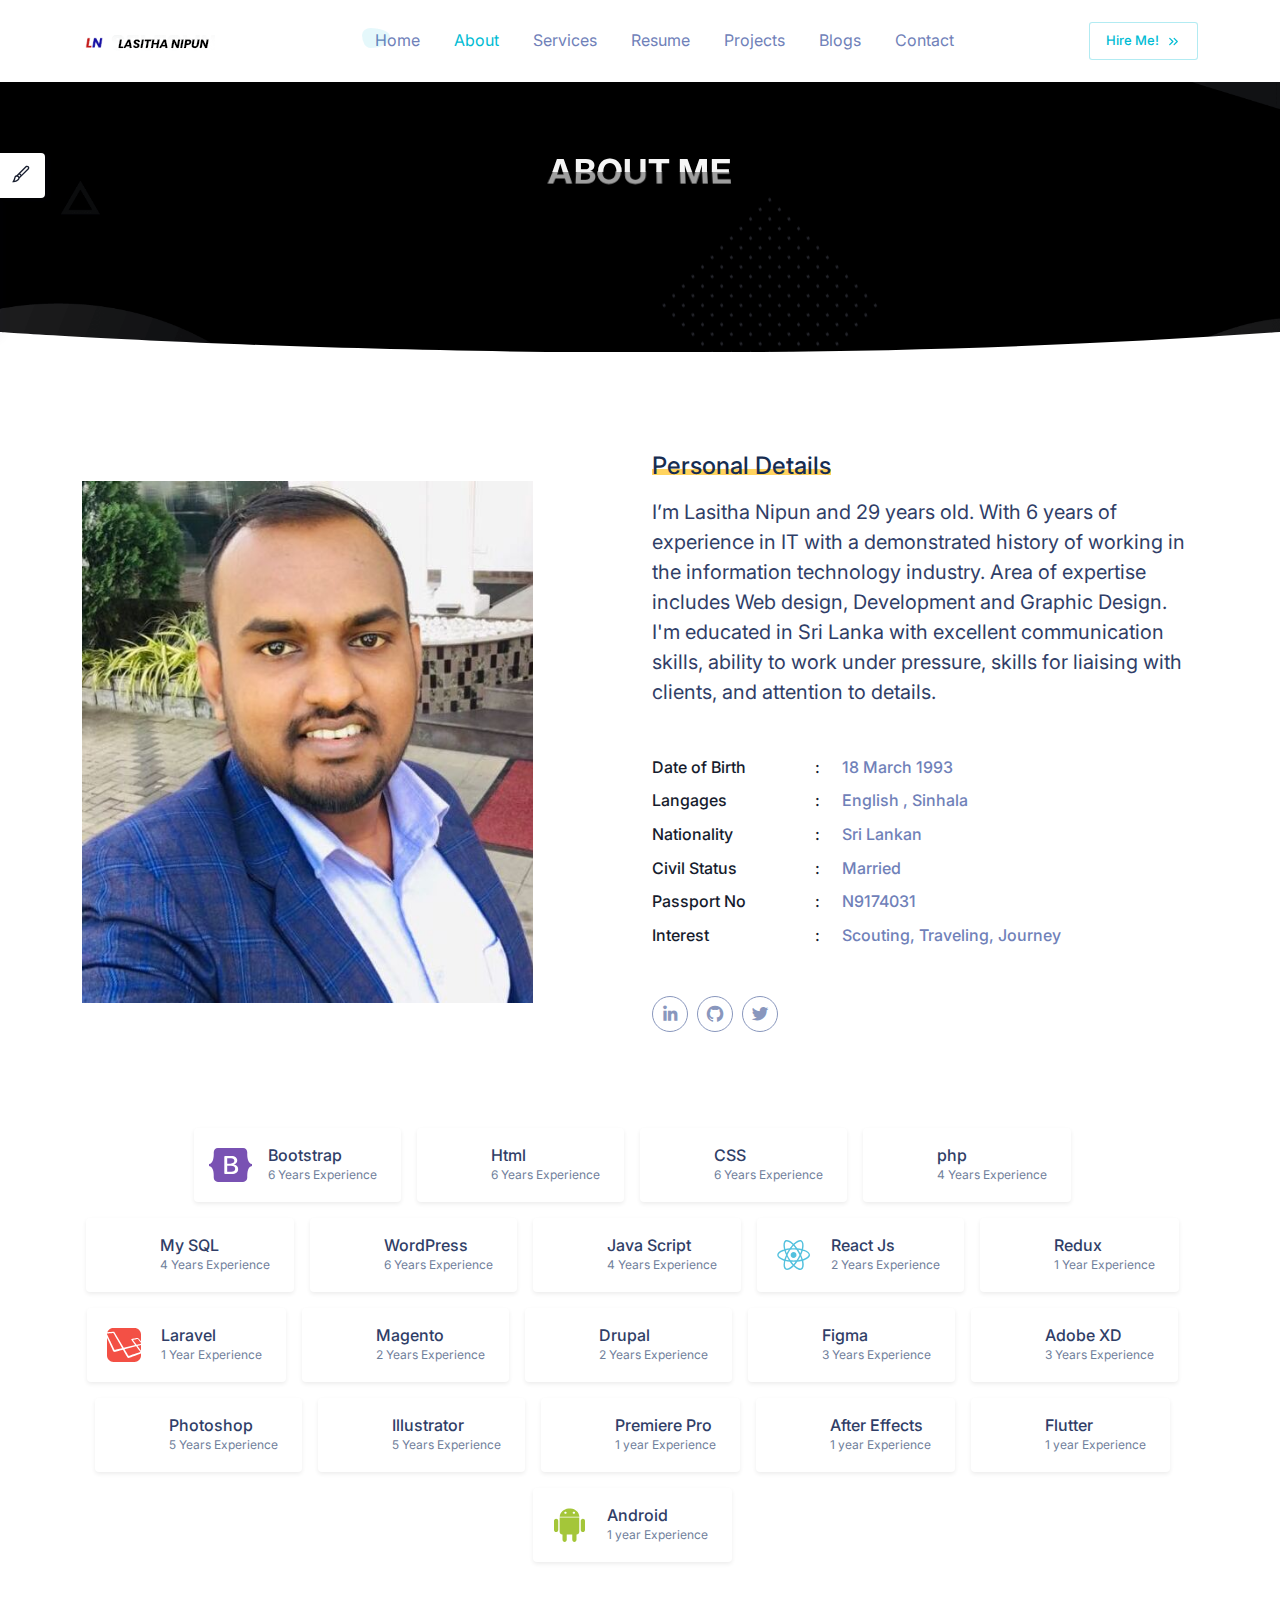
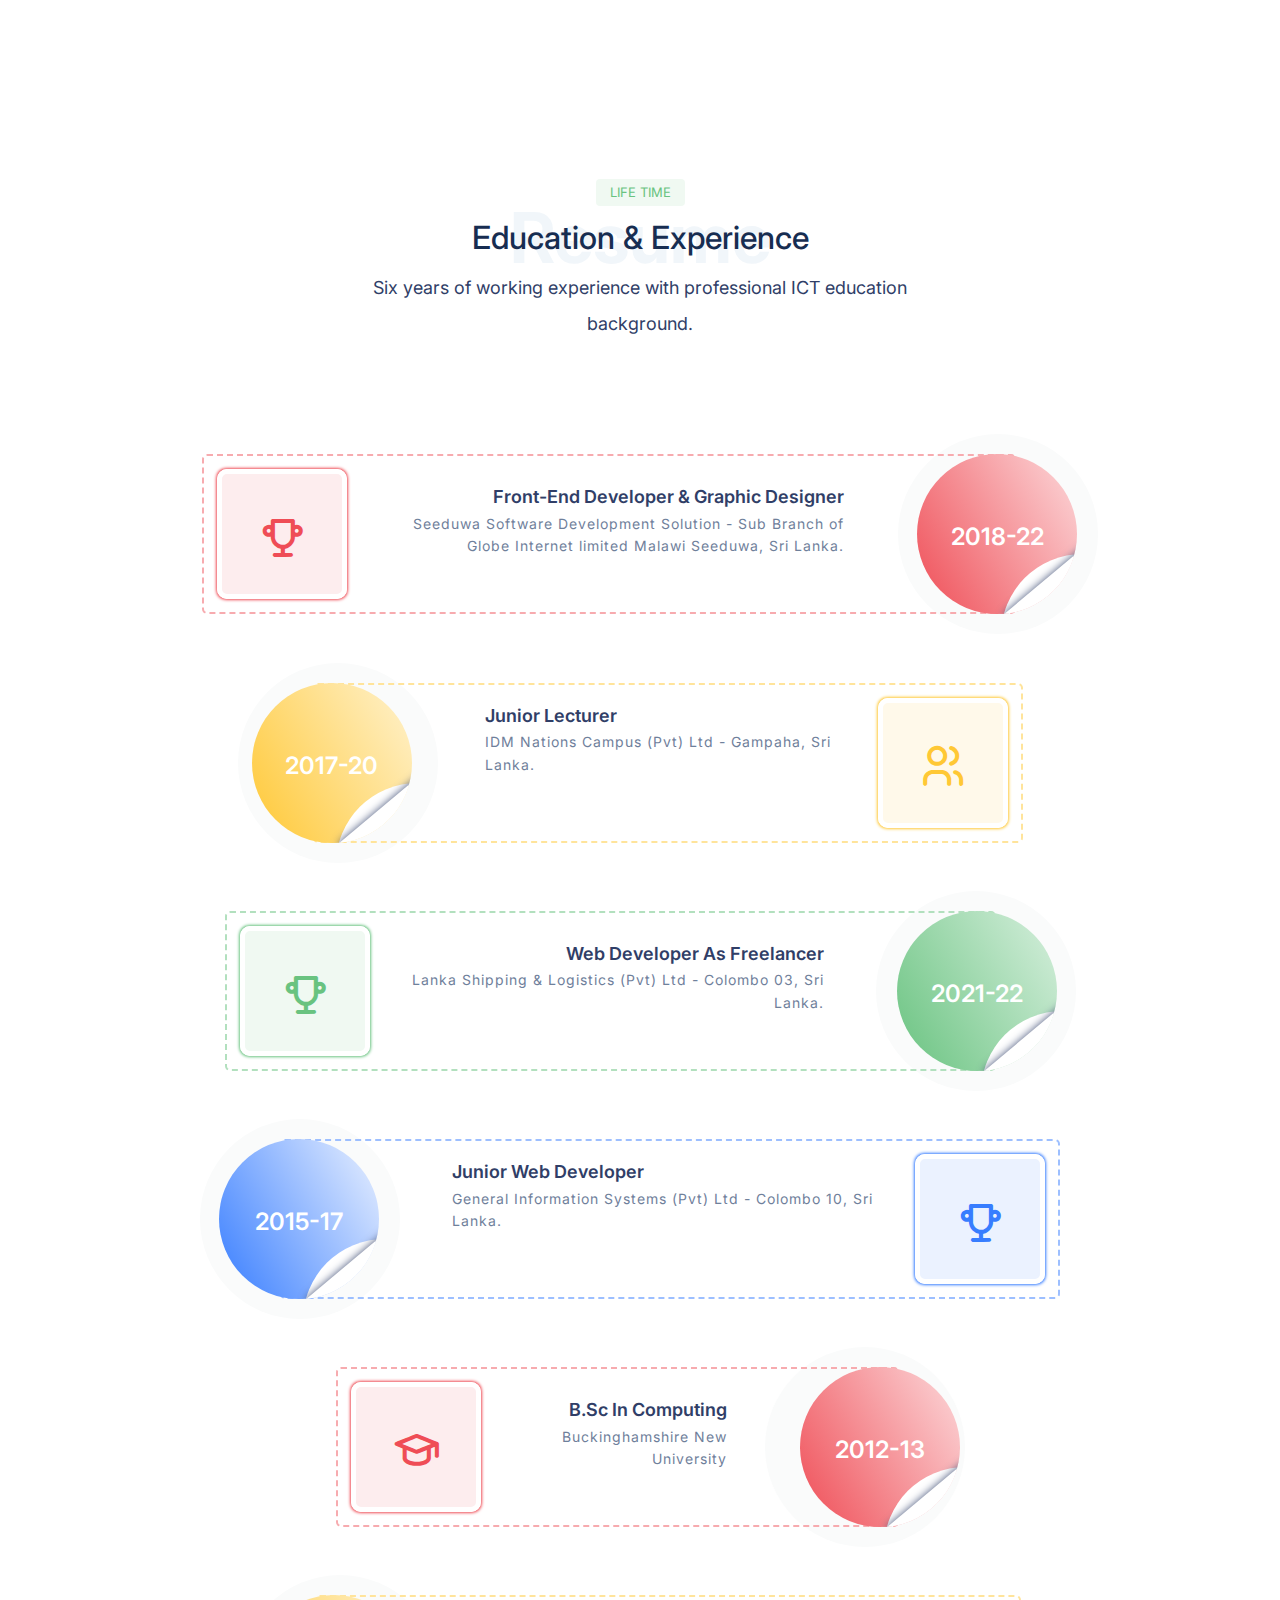
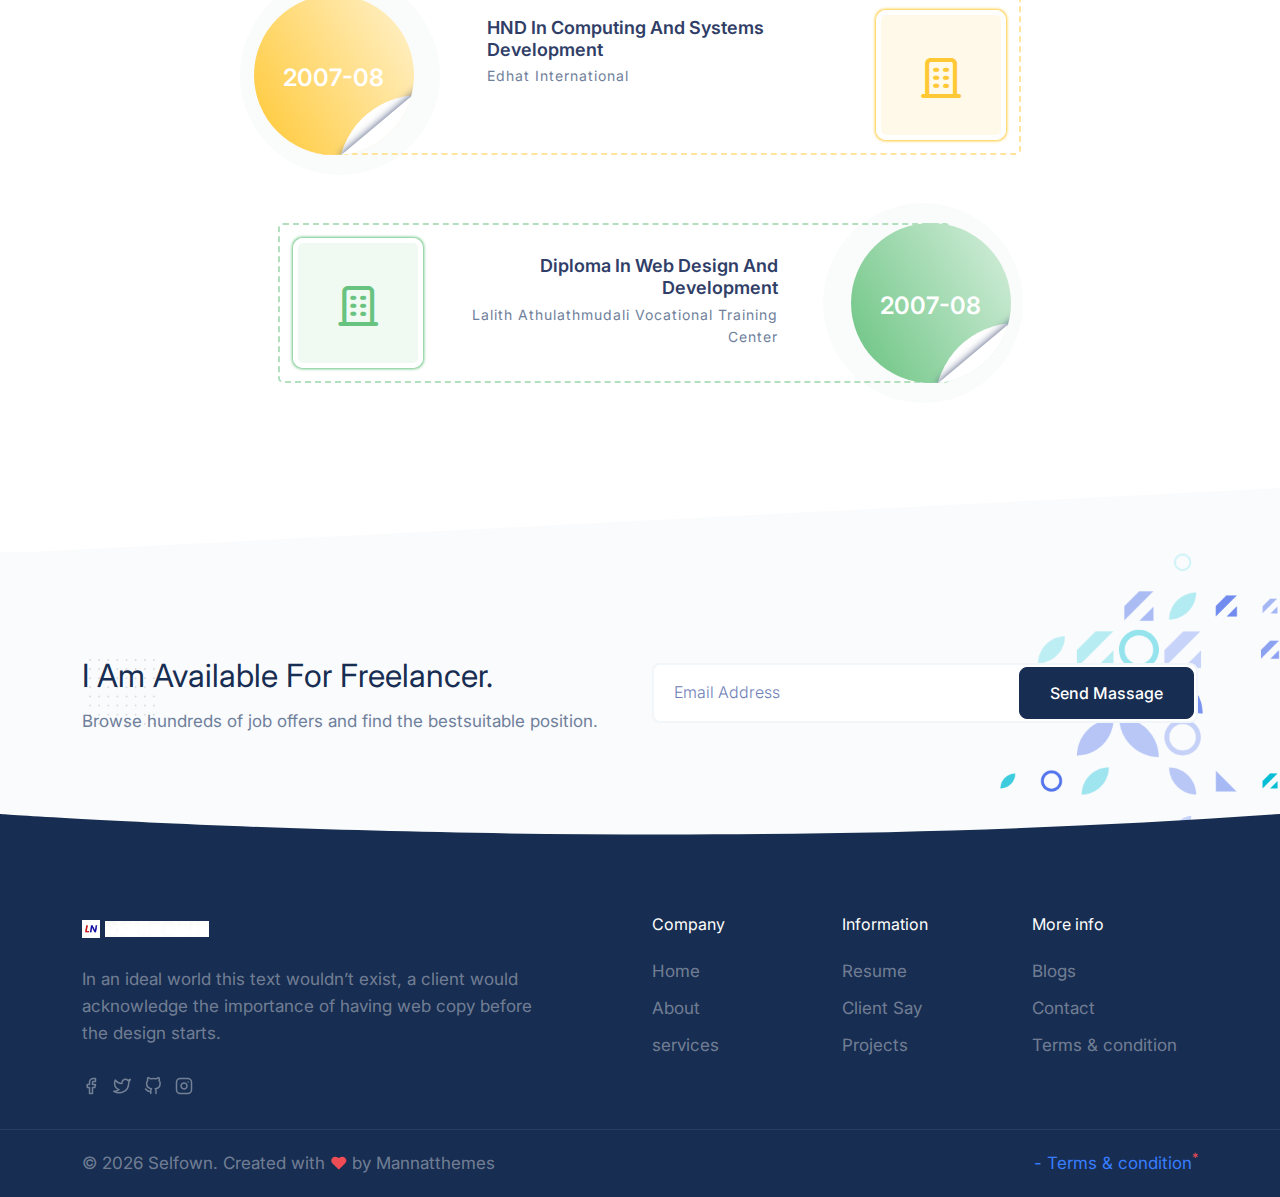
==== commit 9e04ffdf: "update about page" ====
--- a/about.html
+++ b/about.html
@@ -2,18 +2,17 @@
 <html lang="en">
     <head>
         <meta charset="utf-8" />
-        <title>Selfown - Responsive Personal page</title>
+        <title>Lasitha Nipun's Profile Personal page</title>
         <meta name="viewport" content="width=device-width, initial-scale=1.0" />
-        <meta name="description" content="Premium Bootstrap 5 Template" />
-        <meta name="keywords" content="bootstrap 5, premium, marketing, multipurpose" />
-        <meta content="Mannatthemes" name="author" />
+        <meta name="description" content="Lasitha Nipun's Profile Details" />
+        <meta name="keywords" content="lasitha,nipun,front end developer,web designer,web developer,grphic designer" />
 
         <!-- favicon -->
         <link rel="shortcut icon" href="images/favicon.ico" />
 
         <!-- css -->
         <link href="css/bootstrap.min.css" rel="stylesheet" type="text/css" />
-        <link href="css/style-dark.min.css" rel="stylesheet" type="text/css" />
+        <link href="css/style.min.css" rel="stylesheet" type="text/css" />
 
         <!-- colors -->
         <link href="css/colors/default.css" rel="stylesheet" type="text/css" id="color-opt" />
@@ -21,7 +20,7 @@
 
     <body data-bs-spy="scroll" data-bs-target=".navbar" data-bs-offset="80" >
         <!-- start navbar -->
-        <nav class="navbar navbar-expand-lg fixed-top sticky light-active" id="navbar">
+        <nav class="navbar navbar-expand-lg fixed-top sticky bg-white" id="navbar">
             <div class="container">
                 <a href="index.html" class="navbar-brand">
                     <img src="images/logo-sm.png" class="logo-sm" alt="" height="24" />
@@ -85,44 +84,48 @@
             <div class="container">
                 <div class="row align-items-center">                
                     <div class="col-lg-5 align-self-center">
-                        <img src="images/personal/2.png" alt="" class="img-fluid ml-lg-5">
+                        <img src="images/personal/2.jpeg" alt="" class="img-fluid ml-lg-5">
                     </div><!--end col--> 
                     <div class="col-lg-6 ms-auto align-self-center">
                         <h5 class="fs-24 text-dark fw-medium mb-3"><mark>Personal Details</mark></h5>       
-                        <h4 class="fw-normal lh-base text-gray-700 mb-5 fs-20">It is a long established fact 
-                            that a reader will be distracted by the readable content of a page when looking at its layout. 
+                        <h4 class="fw-normal lh-base text-gray-700 mb-5 fs-20">I’m Lasitha Nipun and 29 years old. With 6 years of experience in IT with a demonstrated history of working in the information technology industry. Area of expertise includes Web design, Development and Graphic Design. I'm educated in Sri Lanka with excellent communication skills, ability to work under pressure, skills for liaising with clients, and attention to details.
                         </h4>
                         
                         <div class="mb-5 mb-lg-0">
                             <p class="mb-2">
-                                <span class="personal-detail-title">Date of birth</span> 
-                                <span class="personal-detail-info">06 june 1989</span>
+                                <span class="personal-detail-title">Date of Birth</span> 
+                                <span class="personal-detail-info">18 March 1993</span>
                             </p>
                             <p class="mb-2">
-                                <span class="personal-detail-title">Spoken Langages</span> 
-                                <span class="personal-detail-info">English - French - German</span>
+                                <span class="personal-detail-title">Langages</span> 
+                                <span class="personal-detail-info">English , Sinhala</span>
                             </p>
                             <p class="mb-2">
                                 <span class="personal-detail-title">Nationality</span> 
-                                <span class="personal-detail-info">USA</span>
+                                <span class="personal-detail-info">Sri Lankan</span>
+                            </p>
+                            <p class="mb-2">
+                                <span class="personal-detail-title">Civil Status</span> 
+                                <span class="personal-detail-info">Married</span>
+                            </p>
+                            <p class="mb-2">
+                                <span class="personal-detail-title">Passport No</span> 
+                                <span class="personal-detail-info">N9174031</span>
                             </p>
                             <p class="mb-2">
                                 <span class="personal-detail-title">Interest</span> 
-                                <span class="personal-detail-info">Music, Reading, journey</span>
+                                <span class="personal-detail-info">Scouting, Traveling, Journey</span>
                             </p>
                         </div>
                         <div class="social mt-5">
-                            <a href="#">
+                            <a href="https://www.linkedin.com/in/lasitha-dilshan-8b132b98/" target="_blank">
+                                <i class="lab la-linkedin-in linkedin me-1"></i>
+                            </a>
+                            <a href="https://github.com/lasitha851" target="_blank">
                                 <i class="lab la-github github me-1"></i>
                             </a>
-                            <a href="#">
+                            <a href="https://www.facebook.com/lasitha.n.dilshan" target="_blank">
                                 <i class="lab la-twitter twitter me-1"></i>
-                            </a>
-                            <a href="#">
-                                <i class="lab la-google google me-1"></i>
-                            </a>
-                            <a href="#">
-                                <i class="lab la-linkedin-in linkedin me-1"></i>
                             </a>
                         </div>
                     </div><!--end col-->
@@ -131,66 +134,99 @@
                             <div class="mx-3 ms-sm-0 ms-sm-0 mb-3 card-bg rounded p-1 pe-3 p-md-3 pe-md-4 shadow-sm">
                                 <div class="d-flex align-items-center">
                                     <div class="thumb-md d-flex flex-wrap justify-content-center align-items-center">
-                                        <img src="images/logos/android.svg" alt="" class="" height="34">
-                                    </div>
-                                    <div class="ms-3">
-                                        <h6 class="mb-0 fw-medium text-gray-700">Android</h6>
-                                        <p class="text-muted mb-0 fs-12">2 Year Experience</p>
-                                    </div>
-                                </div>                           
-                            </div><!--/div-->
-                            <div class="mx-3 ms-sm-0 ms-sm-0 mb-3 card-bg rounded p-1 pe-3 p-md-3 pe-md-4 shadow-sm">
-                                <div class="d-flex align-items-center">
-                                    <div class="thumb-md d-flex flex-wrap justify-content-center align-items-center">
-                                        <img src="images/logos/Angular.svg" alt="" class="" height="34">
-                                    </div>
-                                    <div class="ms-3">
-                                        <h6 class="mb-0 fw-medium text-gray-700">Angular</h6>
+                                        <img src="images/logos/bootstrap.svg" alt="" class="" height="34">
+                                    </div>
+                                    <div class="ms-3">
+                                        <h6 class="mb-0 fw-medium text-gray-700">Bootstrap</h6>
+                                        <p class="text-muted mb-0 fs-12">6 Years Experience</p>
+                                    </div>
+                                </div>                           
+                            </div><!--/div-->
+                            <div class="mx-3 ms-sm-0 ms-sm-0 mb-3 card-bg rounded p-1 pe-3 p-md-3 pe-md-4 shadow-sm">
+                                <div class="d-flex align-items-center">
+                                    <div class="thumb-md d-flex flex-wrap justify-content-center align-items-center">
+                                        <img src="images/logos/html.svg" alt="" class="" height="34">
+                                    </div>
+                                    <div class="ms-3">
+                                        <h6 class="mb-0 fw-medium text-gray-700">Html</h6>
+                                        <p class="text-muted mb-0 fs-12">6 Years Experience</p>
+                                    </div>
+                                </div>                           
+                            </div><!--/div-->
+                            <div class="mx-3 ms-sm-0 ms-sm-0 mb-3 card-bg rounded p-1 pe-3 p-md-3 pe-md-4 shadow-sm">
+                                <div class="d-flex align-items-center">
+                                    <div class="thumb-md d-flex flex-wrap justify-content-center align-items-center">
+                                        <img src="images/logos/css.svg" alt="" class="" height="34">
+                                    </div>
+                                    <div class="ms-3">
+                                        <h6 class="mb-0 fw-medium text-gray-700">CSS</h6>
+                                        <p class="text-muted mb-0 fs-12">6 Years Experience</p>
+                                    </div>
+                                </div>                           
+                            </div><!--/div-->
+                            <div class="mx-3 ms-sm-0 ms-sm-0 mb-3 card-bg rounded p-1 pe-3 p-md-3 pe-md-4 shadow-sm">
+                                <div class="d-flex align-items-center">
+                                    <div class="thumb-md d-flex flex-wrap justify-content-center align-items-center">
+                                        <img src="images/logos/php.svg" alt="" class="" height="34">
+                                    </div>
+                                    <div class="ms-3">
+                                        <h6 class="mb-0 fw-medium text-gray-700">php</h6>
+                                        <p class="text-muted mb-0 fs-12">4 Years Experience</p>
+                                    </div>
+                                </div>                           
+                            </div><!--/div-->
+                            <div class="mx-3 ms-sm-0 ms-sm-0 mb-3 card-bg rounded p-1 pe-3 p-md-3 pe-md-4 shadow-sm">
+                                <div class="d-flex align-items-center">
+                                    <div class="thumb-md d-flex flex-wrap justify-content-center align-items-center">
+                                        <img src="images/logos/mysql.svg" alt="" class="" height="34">
+                                    </div>
+                                    <div class="ms-3">
+                                        <h6 class="mb-0 fw-medium text-gray-700">My SQL</h6>
+                                        <p class="text-muted mb-0 fs-12">4 Years Experience</p>
+                                    </div>
+                                </div>                           
+                            </div><!--/div-->
+                            <div class="mx-3 ms-sm-0 ms-sm-0 mb-3 card-bg rounded p-1 pe-3 p-md-3 pe-md-4 shadow-sm">
+                                <div class="d-flex align-items-center">
+                                    <div class="thumb-md d-flex flex-wrap justify-content-center align-items-center">
+                                        <img src="images/logos/wordpress.svg" alt="" class="" height="34">
+                                    </div>
+                                    <div class="ms-3">
+                                        <h6 class="mb-0 fw-medium text-gray-700">WordPress</h6>
+                                        <p class="text-muted mb-0 fs-12">6 Years Experience</p>
+                                    </div>
+                                </div>                           
+                            </div><!--/div-->
+                            <div class="mx-3 ms-sm-0 ms-sm-0 mb-3 card-bg rounded p-1 pe-3 p-md-3 pe-md-4 shadow-sm">
+                                <div class="d-flex align-items-center">
+                                    <div class="thumb-md d-flex flex-wrap justify-content-center align-items-center">
+                                        <img src="images/logos/javascript.svg" alt="" class="" height="34">
+                                    </div>
+                                    <div class="ms-3">
+                                        <h6 class="mb-0 fw-medium text-gray-700">Java Script</h6>
+                                        <p class="text-muted mb-0 fs-12">4 Years Experience</p>
+                                    </div>
+                                </div>                           
+                            </div><!--/div-->
+                            <div class="mx-3 ms-sm-0 ms-sm-0 mb-3 card-bg rounded p-1 pe-3 p-md-3 pe-md-4 shadow-sm">
+                                <div class="d-flex align-items-center">
+                                    <div class="thumb-md d-flex flex-wrap justify-content-center align-items-center">
+                                        <img src="images/logos/react.svg" alt="" class="" height="34">
+                                    </div>
+                                    <div class="ms-3">
+                                        <h6 class="mb-0 fw-medium text-gray-700">React Js</h6>
+                                        <p class="text-muted mb-0 fs-12">2 Years Experience</p>
+                                    </div>
+                                </div>                           
+                            </div><!--/div-->
+                            <div class="mx-3 ms-sm-0 ms-sm-0 mb-3 card-bg rounded p-1 pe-3 p-md-3 pe-md-4 shadow-sm">
+                                <div class="d-flex align-items-center">
+                                    <div class="thumb-md d-flex flex-wrap justify-content-center align-items-center">
+                                        <img src="images/logos/redux.svg" alt="" class="" height="34">
+                                    </div>
+                                    <div class="ms-3">
+                                        <h6 class="mb-0 fw-medium text-gray-700">Redux</h6>
                                         <p class="text-muted mb-0 fs-12">1 Year Experience</p>
-                                    </div>
-                                </div>                           
-                            </div><!--/div-->
-                            <div class="mx-3 ms-sm-0 ms-sm-0 mb-3 card-bg rounded p-1 pe-3 p-md-3 pe-md-4 shadow-sm">
-                                <div class="d-flex align-items-center">
-                                    <div class="thumb-md d-flex flex-wrap justify-content-center align-items-center">
-                                        <img src="images/logos/bootstrap.svg" alt="" class="" height="34">
-                                    </div>
-                                    <div class="ms-3">
-                                        <h6 class="mb-0 fw-medium text-gray-700">Bootstrap</h6>
-                                        <p class="text-muted mb-0 fs-12">3 Year Experience</p>
-                                    </div>
-                                </div>                           
-                            </div><!--/div-->
-                            <div class="mx-3 ms-sm-0 ms-sm-0 mb-3 card-bg rounded p-1 pe-3 p-md-3 pe-md-4 shadow-sm">
-                                <div class="d-flex align-items-center">
-                                    <div class="thumb-md d-flex flex-wrap justify-content-center align-items-center">
-                                        <img src="images/logos/vue.svg" alt="" class="" height="34">
-                                    </div>
-                                    <div class="ms-3">
-                                        <h6 class="mb-0 fw-medium text-gray-700">Vue</h6>
-                                        <p class="text-muted mb-0 fs-12">2 Year Experience</p>
-                                    </div>
-                                </div>                           
-                            </div><!--/div-->
-                            <div class="mx-3 ms-sm-0 ms-sm-0 mb-3 card-bg rounded p-1 pe-3 p-md-3 pe-md-4 shadow-sm">
-                                <div class="d-flex align-items-center">
-                                    <div class="thumb-md d-flex flex-wrap justify-content-center align-items-center">
-                                        <img src="images/logos/react.svg" alt="" class="" height="34">
-                                    </div>
-                                    <div class="ms-3">
-                                        <h6 class="mb-0 fw-medium text-gray-700">React</h6>
-                                        <p class="text-muted mb-0 fs-12">8 Months Experience</p>
-                                    </div>
-                                </div>                           
-                            </div><!--/div-->
-                            <div class="mx-3 ms-sm-0 ms-sm-0 mb-3 card-bg rounded p-1 pe-3 p-md-3 pe-md-4 shadow-sm">
-                                <div class="d-flex align-items-center">
-                                    <div class="thumb-md d-flex flex-wrap justify-content-center align-items-center">
-                                        <img src="images/logos/mongodb.svg" alt="" class="" height="34">
-                                    </div>
-                                    <div class="ms-3">
-                                        <h6 class="mb-0 fw-medium text-gray-700">Mongodb</h6>
-                                        <p class="text-muted mb-0 fs-12">3 Months Experience</p>
                                     </div>
                                 </div>                           
                             </div><!--/div-->
@@ -208,11 +244,110 @@
                             <div class="mx-3 ms-sm-0 ms-sm-0 mb-3 card-bg rounded p-1 pe-3 p-md-3 pe-md-4 shadow-sm">
                                 <div class="d-flex align-items-center">
                                     <div class="thumb-md d-flex flex-wrap justify-content-center align-items-center">
-                                        <img src="images/logos/nodejs-icon.svg" alt="" class="" height="34">
-                                    </div>
-                                    <div class="ms-3">
-                                        <h6 class="mb-0 fw-medium text-gray-700">Node.js</h6>
-                                        <p class="text-muted mb-0 fs-12">10 Months Experience</p>
+                                        <img src="images/logos/magento.svg" alt="" class="" height="34">
+                                    </div>
+                                    <div class="ms-3">
+                                        <h6 class="mb-0 fw-medium text-gray-700">Magento</h6>
+                                        <p class="text-muted mb-0 fs-12">2 Years Experience</p>
+                                    </div>
+                                </div>                           
+                            </div><!--/div-->
+                            <div class="mx-3 ms-sm-0 ms-sm-0 mb-3 card-bg rounded p-1 pe-3 p-md-3 pe-md-4 shadow-sm">
+                                <div class="d-flex align-items-center">
+                                    <div class="thumb-md d-flex flex-wrap justify-content-center align-items-center">
+                                        <img src="images/logos/drupal.svg" alt="" class="" height="34">
+                                    </div>
+                                    <div class="ms-3">
+                                        <h6 class="mb-0 fw-medium text-gray-700">Drupal</h6>
+                                        <p class="text-muted mb-0 fs-12">2 Years Experience</p>
+                                    </div>
+                                </div>                           
+                            </div><!--/div-->
+                            <div class="mx-3 ms-sm-0 ms-sm-0 mb-3 card-bg rounded p-1 pe-3 p-md-3 pe-md-4 shadow-sm">
+                                <div class="d-flex align-items-center">
+                                    <div class="thumb-md d-flex flex-wrap justify-content-center align-items-center">
+                                        <img src="images/logos/figma.svg" alt="" class="" height="34">
+                                    </div>
+                                    <div class="ms-3">
+                                        <h6 class="mb-0 fw-medium text-gray-700">Figma</h6>
+                                        <p class="text-muted mb-0 fs-12">3 Years Experience</p>
+                                    </div>
+                                </div>                           
+                            </div><!--/div-->
+                            <div class="mx-3 ms-sm-0 ms-sm-0 mb-3 card-bg rounded p-1 pe-3 p-md-3 pe-md-4 shadow-sm">
+                                <div class="d-flex align-items-center">
+                                    <div class="thumb-md d-flex flex-wrap justify-content-center align-items-center">
+                                        <img src="images/logos/adobe-xd.svg" alt="" class="" height="34">
+                                    </div>
+                                    <div class="ms-3">
+                                        <h6 class="mb-0 fw-medium text-gray-700">Adobe XD</h6>
+                                        <p class="text-muted mb-0 fs-12">3 Years Experience</p>
+                                    </div>
+                                </div>                           
+                            </div><!--/div-->
+                            <div class="mx-3 ms-sm-0 ms-sm-0 mb-3 card-bg rounded p-1 pe-3 p-md-3 pe-md-4 shadow-sm">
+                                <div class="d-flex align-items-center">
+                                    <div class="thumb-md d-flex flex-wrap justify-content-center align-items-center">
+                                        <img src="images/logos/adobe-photoshop.svg" alt="" class="" height="34">
+                                    </div>
+                                    <div class="ms-3">
+                                        <h6 class="mb-0 fw-medium text-gray-700">Photoshop</h6>
+                                        <p class="text-muted mb-0 fs-12">5 Years Experience</p>
+                                    </div>
+                                </div>                           
+                            </div><!--/div-->
+                            <div class="mx-3 ms-sm-0 ms-sm-0 mb-3 card-bg rounded p-1 pe-3 p-md-3 pe-md-4 shadow-sm">
+                                <div class="d-flex align-items-center">
+                                    <div class="thumb-md d-flex flex-wrap justify-content-center align-items-center">
+                                        <img src="images/logos/adobe-illustrator.svg" alt="" class="" height="34">
+                                    </div>
+                                    <div class="ms-3">
+                                        <h6 class="mb-0 fw-medium text-gray-700">Illustrator</h6>
+                                        <p class="text-muted mb-0 fs-12">5 Years Experience</p>
+                                    </div>
+                                </div>                           
+                            </div><!--/div-->
+                            <div class="mx-3 ms-sm-0 ms-sm-0 mb-3 card-bg rounded p-1 pe-3 p-md-3 pe-md-4 shadow-sm">
+                                <div class="d-flex align-items-center">
+                                    <div class="thumb-md d-flex flex-wrap justify-content-center align-items-center">
+                                        <img src="images/logos/premiere.svg" alt="" class="" height="34">
+                                    </div>
+                                    <div class="ms-3">
+                                        <h6 class="mb-0 fw-medium text-gray-700">Premiere Pro</h6>
+                                        <p class="text-muted mb-0 fs-12">1 year Experience</p>
+                                    </div>
+                                </div>                           
+                            </div><!--/div-->
+                            <div class="mx-3 ms-sm-0 ms-sm-0 mb-3 card-bg rounded p-1 pe-3 p-md-3 pe-md-4 shadow-sm">
+                                <div class="d-flex align-items-center">
+                                    <div class="thumb-md d-flex flex-wrap justify-content-center align-items-center">
+                                        <img src="images/logos/after-effects.svg" alt="" class="" height="34">
+                                    </div>
+                                    <div class="ms-3">
+                                        <h6 class="mb-0 fw-medium text-gray-700">After Effects</h6>
+                                        <p class="text-muted mb-0 fs-12">1 year Experience</p>
+                                    </div>
+                                </div>                           
+                            </div><!--/div-->
+                            <div class="mx-3 ms-sm-0 ms-sm-0 mb-3 card-bg rounded p-1 pe-3 p-md-3 pe-md-4 shadow-sm">
+                                <div class="d-flex align-items-center">
+                                    <div class="thumb-md d-flex flex-wrap justify-content-center align-items-center">
+                                        <img src="images/logos/flutter.svg" alt="" class="" height="34">
+                                    </div>
+                                    <div class="ms-3">
+                                        <h6 class="mb-0 fw-medium text-gray-700">Flutter</h6>
+                                        <p class="text-muted mb-0 fs-12">1 year Experience</p>
+                                    </div>
+                                </div>                           
+                            </div><!--/div-->
+                            <div class="mx-3 ms-sm-0 ms-sm-0 mb-3 card-bg rounded p-1 pe-3 p-md-3 pe-md-4 shadow-sm">
+                                <div class="d-flex align-items-center">
+                                    <div class="thumb-md d-flex flex-wrap justify-content-center align-items-center">
+                                        <img src="images/logos/android.svg" alt="" class="" height="34">
+                                    </div>
+                                    <div class="ms-3">
+                                        <h6 class="mb-0 fw-medium text-gray-700">Android</h6>
+                                        <p class="text-muted mb-0 fs-12">1 year Experience</p>
                                     </div>
                                 </div>                           
                             </div><!--/div-->
@@ -234,7 +369,7 @@
                             <h1 class="fw-bold p-0">Resume</h1>
                         </div>
                         <p class="text-gray-700 fs-18 fs-lg mb-4 mb-md-5 lh-lg">
-                            We craft digital, graphic and dimensional thinking, to create category leading brand experiences that have meaning .
+                            Six years of working experience with professional ICT education background.
                         </p>
                     </div><!--end col-->
                 </div><!--end row-->
@@ -249,12 +384,12 @@
                                                 <i class="ti ti-trophy"></i>
                                             </div>
                                             <div class="inner-content">
-                                                <h3 class="title">GHI Themes - Web & App IT Company</h3>
+                                                <h3 class="title">Front-End Developer & Graphic Designer</h3>
                                                 <p class="description">
-                                                    Lorem ipsum dolor sit amet, consectetur adipiscing elit. Integer malesuada tellus lorem, et condimentum neque commodo
+                                                    Seeduwa Software Development Solution - Sub Branch of Globe Internet limited Malawi Seeduwa, Sri Lanka.
                                                 </p>
                                             </div>
-                                            <div class="timeline-year"><span>2019-22</span></div>
+                                            <div class="timeline-year"><span>2018-22</span></div>
                                         </a>
                                     </div>
                                     <div class="timeline">
@@ -263,12 +398,40 @@
                                                 <i class="ti ti-users"></i>
                                             </div>
                                             <div class="inner-content">
-                                                <h3 class="title">ABC themes - Web Design IT Company</h3>
+                                                <h3 class="title">Junior Lecturer</h3>
                                                 <p class="description">
-                                                    Lorem ipsum dolor sit amet, consectetur adipiscing elit. Integer malesuada tellus lorem, et condimentum neque commodo
+                                                    IDM Nations Campus (Pvt) Ltd - Gampaha, Sri Lanka.
                                                 </p>
                                             </div>
-                                            <div class="timeline-year"><span>2014-18</span></div>
+                                            <div class="timeline-year"><span>2017-20</span></div>
+                                        </a>
+                                    </div>
+                                    <div class="timeline">
+                                        <a href="#" class="timeline-content">
+                                            <div class="timeline-icon">
+                                                <i class="ti ti-trophy"></i>
+                                            </div>
+                                            <div class="inner-content">
+                                                <h3 class="title">Web Developer as freelancer</h3>
+                                                <p class="description">
+                                                    Lanka Shipping & Logistics (Pvt) Ltd - Colombo 03, Sri Lanka.
+                                                </p>
+                                            </div>
+                                            <div class="timeline-year"><span>2021-22</span></div>
+                                        </a>
+                                    </div>
+                                    <div class="timeline">
+                                        <a href="#" class="timeline-content">
+                                            <div class="timeline-icon">
+                                                <i class="ti ti-trophy"></i>
+                                            </div>
+                                            <div class="inner-content">
+                                                <h3 class="title">Junior Web Developer</h3>
+                                                <p class="description">
+                                                    General Information Systems (Pvt) Ltd - Colombo 10, Sri Lanka.
+                                                </p>
+                                            </div>
+                                            <div class="timeline-year"><span>2015-17</span></div>
                                         </a>
                                     </div>
                                     <div class="timeline">
@@ -277,9 +440,8 @@
                                                 <i class="ti ti-school"></i>
                                             </div>
                                             <div class="inner-content">
-                                                <h3 class="title">MSc IT Master Degree</h3>
-                                                <p class="description">
-                                                    Harvard University is an educational institution that offers graduate, professional, and research programs in the fields of and public health.
+                                                <h3 class="title">B.Sc in Computing </h3> 
+                                                <p class="description">Buckinghamshire New University
                                                 </p>
                                             </div>
                                             <div class="timeline-year"><span>2012-13</span></div>
@@ -291,9 +453,23 @@
                                                 <i class="ti ti-building"></i>
                                             </div>
                                             <div class="inner-content">
-                                                <h3 class="title">High / Higher secondary school</h3>
+                                                <h3 class="title">HND in Computing and Systems Development</h3>
                                                 <p class="description">
-                                                    Princeton University is an educational institution that offers graduate, professional, and research programs in the fields of and public health.
+                                                    Edhat International                                                 
+                                                </p>
+                                            </div>
+                                            <div class="timeline-year"><span>2007-08</span></div>
+                                        </a>
+                                    </div>
+                                    <div class="timeline">
+                                        <a href="#" class="timeline-content">
+                                            <div class="timeline-icon">
+                                                <i class="ti ti-building"></i>
+                                            </div>
+                                            <div class="inner-content">
+                                                <h3 class="title">Diploma in Web Design and Development</h3>
+                                                <p class="description">
+                                                    Lalith Athulathmudali Vocational Training Center                                                 
                                                 </p>
                                             </div>
                                             <div class="timeline-year"><span>2007-08</span></div>
--- a/css/style.min.css
+++ b/css/style.min.css
@@ -0,0 +1,5 @@
+@import url("https://fonts.googleapis.com/css2?family=Frank+Ruhl+Libre:wght@300;400;500;700&display=swap");@import url("https://fonts.googleapis.com/css2?family=Inter:wght@200;300;400;500;600;700&display=swap");body{font-family:"Inter",sans-serif;color:#161c2d;background:#fff;line-height:1.6;font-size:17px}html{scroll-padding-top:66px}a{text-decoration:none !important;outline:none;color:#161c2d;font-family:"Inter",sans-serif}a:hover{color:#161c2d}p{margin-bottom:0px}h1,h2,h3,h4,h5,h6{font-family:"Inter",sans-serif;font-weight:400}.row>*{position:relative}@media (min-width: 1200px){.container{max-width:1140px}}.shape{position:absolute;pointer-events:none;right:0;bottom:0;left:0}.shape>svg{transform:scale(2);width:100%;height:auto;transform-origin:top center}.divider{background:#fff}.divider.divider-side{position:absolute;z-index:3;top:0;height:100%;width:2.5vw;max-width:100px}.divider.divider-side:first-child{left:48px}.transform-scale{transform-origin:48px 60px;transform:scale(2.1) skew(-12deg, 0deg)}#particles-js{width:100%;height:100%;background-position:50% 50%;position:absolute;top:0;left:0;z-index:0}.filter-tab{border-bottom:1px dashed #edecf1}.filter-tab li{padding:10px 14px;cursor:pointer}.filter-tab li.active{font-weight:500;margin-bottom:-1px}.lines{position:absolute;top:0;left:0;right:0;height:100%;margin:auto;width:100%;z-index:0}.lines .line{position:absolute;width:1px;height:100%;top:0;left:50%;background:rgba(0,0,0,0.1);overflow:hidden}.lines .line:after{content:"";display:block;position:absolute;height:15vh;width:100%;top:-50%;left:0;background:linear-gradient(to bottom, rgba(0,0,0,0) 0%, #f78c4b 75%, #f78c4b 100%);animation:run 7s 0s infinite;animation-fill-mode:forwards;animation-timing-function:cubic-bezier(0.4, 0.26, 0, 0.97)}.lines .line:nth-child(1){margin-left:-25%}.lines .line:nth-child(1):after{animation-delay:2s}.lines .line:nth-child(3){margin-left:25%}.lines .line:nth-child(3):after{animation-delay:2.5s}@keyframes run{0%{top:-50%}100%{top:110%}}.bg-text{position:absolute;top:30%;left:50%;transform:translate(-50%, -50%)}.bg-text h1{font-size:70px;color:#f1f6fa}.head-title{position:relative;font-size:calc(2.5px + 2.5vw);font-weight:700;color:#f5f5f5;letter-spacing:0.02em;text-transform:uppercase;perspective:500px}.head-title::before,.head-title::after{content:attr(aria-label);position:absolute;transform:translate(-50%, -50%);text-shadow:0.01em 0.01em 0.01em rgba(0,0,0,0.3)}.head-title::before{animation:floatAbove 3.5s ease-in-out infinite;clip-path:polygon(0% 0%, 100% 0%, 100% 50%, 0% 50%)}.head-title::after{opacity:0.65;filter:blur(0.02em);transform:translate(-50%, -50%) rotateX(21deg);animation:floatBelow 3.5s ease-in-out infinite;clip-path:polygon(0% 50%, 100% 50%, 100% 100%, 0% 100%)}@keyframes floatAbove{50%{transform:translate(-50%, -60%);clip-path:polygon(0% 0%, 100% 0%, 100% 60%, 0% 60%)}}@keyframes floatBelow{50%{transform:translate(-50%, -60%) rotateX(10deg);clip-path:polygon(0% 60%, 100% 60%, 100% 100%, 0% 100%)}}.font-secondary{font-family:"Frank Ruhl Libre",sans-serif !important}.card-bg{background-color:#fff}.text-primary{color:#00bcd4 !important}.bg-primary{background-color:#00bcd4 !important}.text-secondary{color:#7081b9 !important}.bg-secondary{background-color:#7081b9 !important}.text-success{color:#69c380 !important}.bg-success{background-color:#69c380 !important}.text-info{color:#377dff !important}.bg-info{background-color:#377dff !important}.text-warning{color:#ffc835 !important}.bg-warning{background-color:#ffc835 !important}.text-danger{color:#ef4d56 !important}.bg-danger{background-color:#ef4d56 !important}.text-orange{color:#f78c4b !important}.bg-orange{background-color:#f78c4b !important}.text-pink{color:#f05492 !important}.bg-pink{background-color:#f05492 !important}.text-dark{color:#172d51 !important}.bg-dark{background-color:#172d51 !important}.text-light{color:#f9fbfd !important}.bg-light{background-color:#f9fbfd !important}.text-muted{color:#6f809b !important}.bg-muted{background-color:#6f809b !important}.text-white{color:#fff !important}.bg-white{background-color:#fff !important}.fs-12{font-size:12px}.fs-13{font-size:13px}.fs-14{font-size:14px}.fs-15{font-size:15px}.fs-16{font-size:16px}.fs-17{font-size:17px}.fs-18{font-size:18px}.fs-19{font-size:19px}.fs-20{font-size:20px}.fs-21{font-size:21px}.fs-22{font-size:22px}.fs-23{font-size:23px}.fs-24{font-size:24px}.fs-28{font-size:28px}.fs-30{font-size:30px}.fs-32{font-size:32px}.fs-34{font-size:34px}.fs-36{font-size:36px}.fs-40{font-size:40px}.fs-50{font-size:50px}.fw-light{font-weight:300}.fw-light-alt{font-weight:400}.fw-medium{font-weight:500}.fw-semibold{font-weight:600}.icon{position:relative;top:-2px}.icon-xxl{height:58px;width:58px}.icon-xl{height:48px;width:48px}.icon-lg{height:34px;width:34px}.icon-sm{height:24px;width:24px}.icon-xs{height:18px;width:18px}.icon-xxs{height:15px;width:15px}.sw-1_5{stroke-width:1.5px}.sw-1{stroke-width:1px}.text-gray-700{color:#303e67 !important}.border{border:1px solid #fafbfb}.border-2{border:2px solid #fafbfb}.border-3{border:3px solid #fafbfb}.border-4{border:4px solid #fafbfb}.border-end{border-right:1px solid #fafbfb}.shadow{box-shadow:0px 4px 20px rgba(191,197,213,0.2) !important}.bg-gradient-light-white{background-image:linear-gradient(180deg, #f9fbfd 0, #fff)}.section{padding:100px 0px 100px;position:relative}mark{color:inherit;padding:0;background:0 0;background-image:linear-gradient(120deg, rgba(255,200,53,0.8) 0, rgba(255,200,53,0.8) 100%);background-repeat:no-repeat;background-size:0 0.3em;background-position:0 80%;position:relative;background-size:100% 0.25em;animation-delay:1s}.thumb-xxs{height:24px !important;width:24px !important;font-size:10px;font-weight:700}.thumb-xs{height:32px !important;width:32px !important;font-size:10px;font-weight:700}.thumb-sm{height:36px !important;width:36px !important;font-size:12px;font-weight:700}.thumb-md{height:42px;width:42px;font-size:14px;font-weight:700}.thumb-lg{height:48px;width:48px;font-size:16px;font-weight:700}.thumb-xl{height:60px;width:60px;font-size:22px;font-weight:700}.thumb-xxl{height:72px;width:72px;font-size:28px;font-weight:700}hr.hr-dashed{margin-top:2rem;margin-bottom:2rem;border:0;border-top:1px dashed #edecf1;box-sizing:content-box;height:0;overflow:visible;background-color:rgba(255,255,255,0.07);opacity:1}hr.hr-dashed.hr-light{border-top:1px dashed rgba(237,236,241,0.5)}.py-100{padding-top:100px;padding-bottom:100px}.py-200{padding-top:200px;padding-bottom:200px}.ms-n1{margin-left:-5px}.ms-n2{margin-left:-10px}.sw-1{stroke-width:1px}.z-i-0{z-index:0}.z-i-1{z-index:1}.z-i-2{z-index:2}.z-i-3{z-index:3}.z-i-4{z-index:4}.z-i-5{z-index:5}.card{border:none;background-color:#fff}.card-body{padding:2rem}.media{display:flex;align-items:flex-start}.media .media-body{flex:1}.btn{font-size:14px;font-weight:500;padding:10px 20px;transition:all 0.3s ease-in-out;box-shadow:none !important}.btn:focus,.btn:hover{box-shadow:none !important;transform:translateY(-2px)}.btn.btn-sm{padding:8px 16px;font-size:13px}.btn-primary{background-color:#00bcd4;border:1px solid #00bcd4 !important;color:#fff}.btn-primary:hover,.btn-primary:focus,.btn-primary:active,.btn-primary.active{background-color:#00bcd4 !important;color:"primary" !important}.btn-outline-primary{background-color:transparent !important;border:1px solid #00bcd4 !important;color:#00bcd4 !important}.btn-outline-primary:hover,.btn-outline-primary:focus,.btn-outline-primary:active,.btn-outline-primary.active{background-color:#00bcd4 !important;color:#fff !important}.btn-soft-alt-primary{background-color:rgba(0,188,212,0.1);color:#00bcd4}.btn-soft-alt-primary:hover{background-color:#00bcd4;color:#fff}.btn-soft-alt-primary:hover,.btn-soft-alt-primary:focus,.btn-soft-alt-primary:active,.btn-soft-alt-primary.active{background-color:#00bcd4 !important;color:#fff !important}.btn-soft-primary{background-color:#d4faff;color:#00bcd4}.btn-soft-primary:hover{background-color:#00bcd4;color:#fff}.svg-primary{fill:rgba(0,188,212,0.2);color:#00bcd4}.btn-secondary{background-color:#7081b9;border:1px solid #7081b9 !important;color:#fff}.btn-secondary:hover,.btn-secondary:focus,.btn-secondary:active,.btn-secondary.active{background-color:#7081b9 !important;color:"secondary" !important}.btn-outline-secondary{background-color:transparent !important;border:1px solid #7081b9 !important;color:#7081b9 !important}.btn-outline-secondary:hover,.btn-outline-secondary:focus,.btn-outline-secondary:active,.btn-outline-secondary.active{background-color:#7081b9 !important;color:#fff !important}.btn-soft-alt-secondary{background-color:rgba(112,129,185,0.1);color:#7081b9}.btn-soft-alt-secondary:hover{background-color:#7081b9;color:#fff}.btn-soft-alt-secondary:hover,.btn-soft-alt-secondary:focus,.btn-soft-alt-secondary:active,.btn-soft-alt-secondary.active{background-color:#7081b9 !important;color:#fff !important}.btn-soft-secondary{background-color:#fff;color:#7081b9}.btn-soft-secondary:hover{background-color:#7081b9;color:#fff}.svg-secondary{fill:rgba(112,129,185,0.2);color:#7081b9}.btn-success{background-color:#69c380;border:1px solid #69c380 !important;color:#fff}.btn-success:hover,.btn-success:focus,.btn-success:active,.btn-success.active{background-color:#69c380 !important;color:"success" !important}.btn-outline-success{background-color:transparent !important;border:1px solid #69c380 !important;color:#69c380 !important}.btn-outline-success:hover,.btn-outline-success:focus,.btn-outline-success:active,.btn-outline-success.active{background-color:#69c380 !important;color:#fff !important}.btn-soft-alt-success{background-color:rgba(105,195,128,0.1);color:#69c380}.btn-soft-alt-success:hover{background-color:#69c380;color:#fff}.btn-soft-alt-success:hover,.btn-soft-alt-success:focus,.btn-soft-alt-success:active,.btn-soft-alt-success.active{background-color:#69c380 !important;color:#fff !important}.btn-soft-success{background-color:#fff;color:#69c380}.btn-soft-success:hover{background-color:#69c380;color:#fff}.svg-success{fill:rgba(105,195,128,0.2);color:#69c380}.btn-info{background-color:#377dff;border:1px solid #377dff !important;color:#fff}.btn-info:hover,.btn-info:focus,.btn-info:active,.btn-info.active{background-color:#377dff !important;color:"info" !important}.btn-outline-info{background-color:transparent !important;border:1px solid #377dff !important;color:#377dff !important}.btn-outline-info:hover,.btn-outline-info:focus,.btn-outline-info:active,.btn-outline-info.active{background-color:#377dff !important;color:#fff !important}.btn-soft-alt-info{background-color:rgba(55,125,255,0.1);color:#377dff}.btn-soft-alt-info:hover{background-color:#377dff;color:#fff}.btn-soft-alt-info:hover,.btn-soft-alt-info:focus,.btn-soft-alt-info:active,.btn-soft-alt-info.active{background-color:#377dff !important;color:#fff !important}.btn-soft-info{background-color:#fff;color:#377dff}.btn-soft-info:hover{background-color:#377dff;color:#fff}.svg-info{fill:rgba(55,125,255,0.2);color:#377dff}.btn-warning{background-color:#ffc835;border:1px solid #ffc835 !important;color:#fff}.btn-warning:hover,.btn-warning:focus,.btn-warning:active,.btn-warning.active{background-color:#ffc835 !important;color:"warning" !important}.btn-outline-warning{background-color:transparent !important;border:1px solid #ffc835 !important;color:#ffc835 !important}.btn-outline-warning:hover,.btn-outline-warning:focus,.btn-outline-warning:active,.btn-outline-warning.active{background-color:#ffc835 !important;color:#fff !important}.btn-soft-alt-warning{background-color:rgba(255,200,53,0.1);color:#ffc835}.btn-soft-alt-warning:hover{background-color:#ffc835;color:#fff}.btn-soft-alt-warning:hover,.btn-soft-alt-warning:focus,.btn-soft-alt-warning:active,.btn-soft-alt-warning.active{background-color:#ffc835 !important;color:#fff !important}.btn-soft-warning{background-color:#fff;color:#ffc835}.btn-soft-warning:hover{background-color:#ffc835;color:#fff}.svg-warning{fill:rgba(255,200,53,0.2);color:#ffc835}.btn-danger{background-color:#ef4d56;border:1px solid #ef4d56 !important;color:#fff}.btn-danger:hover,.btn-danger:focus,.btn-danger:active,.btn-danger.active{background-color:#ef4d56 !important;color:"danger" !important}.btn-outline-danger{background-color:transparent !important;border:1px solid #ef4d56 !important;color:#ef4d56 !important}.btn-outline-danger:hover,.btn-outline-danger:focus,.btn-outline-danger:active,.btn-outline-danger.active{background-color:#ef4d56 !important;color:#fff !important}.btn-soft-alt-danger{background-color:rgba(239,77,86,0.1);color:#ef4d56}.btn-soft-alt-danger:hover{background-color:#ef4d56;color:#fff}.btn-soft-alt-danger:hover,.btn-soft-alt-danger:focus,.btn-soft-alt-danger:active,.btn-soft-alt-danger.active{background-color:#ef4d56 !important;color:#fff !important}.btn-soft-danger{background-color:#fff;color:#ef4d56}.btn-soft-danger:hover{background-color:#ef4d56;color:#fff}.svg-danger{fill:rgba(239,77,86,0.2);color:#ef4d56}.btn-orange{background-color:#f78c4b;border:1px solid #f78c4b !important;color:#fff}.btn-orange:hover,.btn-orange:focus,.btn-orange:active,.btn-orange.active{background-color:#f78c4b !important;color:"orange" !important}.btn-outline-orange{background-color:transparent !important;border:1px solid #f78c4b !important;color:#f78c4b !important}.btn-outline-orange:hover,.btn-outline-orange:focus,.btn-outline-orange:active,.btn-outline-orange.active{background-color:#f78c4b !important;color:#fff !important}.btn-soft-alt-orange{background-color:rgba(247,140,75,0.1);color:#f78c4b}.btn-soft-alt-orange:hover{background-color:#f78c4b;color:#fff}.btn-soft-alt-orange:hover,.btn-soft-alt-orange:focus,.btn-soft-alt-orange:active,.btn-soft-alt-orange.active{background-color:#f78c4b !important;color:#fff !important}.btn-soft-orange{background-color:#fff;color:#f78c4b}.btn-soft-orange:hover{background-color:#f78c4b;color:#fff}.svg-orange{fill:rgba(247,140,75,0.2);color:#f78c4b}.btn-pink{background-color:#f05492;border:1px solid #f05492 !important;color:#fff}.btn-pink:hover,.btn-pink:focus,.btn-pink:active,.btn-pink.active{background-color:#f05492 !important;color:"pink" !important}.btn-outline-pink{background-color:transparent !important;border:1px solid #f05492 !important;color:#f05492 !important}.btn-outline-pink:hover,.btn-outline-pink:focus,.btn-outline-pink:active,.btn-outline-pink.active{background-color:#f05492 !important;color:#fff !important}.btn-soft-alt-pink{background-color:rgba(240,84,146,0.1);color:#f05492}.btn-soft-alt-pink:hover{background-color:#f05492;color:#fff}.btn-soft-alt-pink:hover,.btn-soft-alt-pink:focus,.btn-soft-alt-pink:active,.btn-soft-alt-pink.active{background-color:#f05492 !important;color:#fff !important}.btn-soft-pink{background-color:#fff;color:#f05492}.btn-soft-pink:hover{background-color:#f05492;color:#fff}.svg-pink{fill:rgba(240,84,146,0.2);color:#f05492}.btn-dark{background-color:#172d51;border:1px solid #172d51 !important;color:#fff}.btn-dark:hover,.btn-dark:focus,.btn-dark:active,.btn-dark.active{background-color:#172d51 !important;color:"dark" !important}.btn-outline-dark{background-color:transparent !important;border:1px solid #172d51 !important;color:#172d51 !important}.btn-outline-dark:hover,.btn-outline-dark:focus,.btn-outline-dark:active,.btn-outline-dark.active{background-color:#172d51 !important;color:#fff !important}.btn-soft-alt-dark{background-color:rgba(23,45,81,0.1);color:#172d51}.btn-soft-alt-dark:hover{background-color:#172d51;color:#fff}.btn-soft-alt-dark:hover,.btn-soft-alt-dark:focus,.btn-soft-alt-dark:active,.btn-soft-alt-dark.active{background-color:#172d51 !important;color:#fff !important}.btn-soft-dark{background-color:#89a9de;color:#172d51}.btn-soft-dark:hover{background-color:#172d51;color:#fff}.svg-dark{fill:rgba(23,45,81,0.2);color:#172d51}.btn-light{background-color:#f9fbfd;border:1px solid #f9fbfd !important;color:#fff}.btn-light:hover,.btn-light:focus,.btn-light:active,.btn-light.active{background-color:#f9fbfd !important;color:"light" !important}.btn-outline-light{background-color:transparent !important;border:1px solid #f9fbfd !important;color:#f9fbfd !important}.btn-outline-light:hover,.btn-outline-light:focus,.btn-outline-light:active,.btn-outline-light.active{background-color:#f9fbfd !important;color:#fff !important}.btn-soft-alt-light{background-color:rgba(249,251,253,0.1);color:#f9fbfd}.btn-soft-alt-light:hover{background-color:#f9fbfd;color:#fff}.btn-soft-alt-light:hover,.btn-soft-alt-light:focus,.btn-soft-alt-light:active,.btn-soft-alt-light.active{background-color:#f9fbfd !important;color:#fff !important}.btn-soft-light{background-color:#fff;color:#f9fbfd}.btn-soft-light:hover{background-color:#f9fbfd;color:#fff}.svg-light{fill:rgba(249,251,253,0.2);color:#f9fbfd}.btn-muted{background-color:#6f809b;border:1px solid #6f809b !important;color:#fff}.btn-muted:hover,.btn-muted:focus,.btn-muted:active,.btn-muted.active{background-color:#6f809b !important;color:"muted" !important}.btn-outline-muted{background-color:transparent !important;border:1px solid #6f809b !important;color:#6f809b !important}.btn-outline-muted:hover,.btn-outline-muted:focus,.btn-outline-muted:active,.btn-outline-muted.active{background-color:#6f809b !important;color:#fff !important}.btn-soft-alt-muted{background-color:rgba(111,128,155,0.1);color:#6f809b}.btn-soft-alt-muted:hover{background-color:#6f809b;color:#fff}.btn-soft-alt-muted:hover,.btn-soft-alt-muted:focus,.btn-soft-alt-muted:active,.btn-soft-alt-muted.active{background-color:#6f809b !important;color:#fff !important}.btn-soft-muted{background-color:#fff;color:#6f809b}.btn-soft-muted:hover{background-color:#6f809b;color:#fff}.svg-muted{fill:rgba(111,128,155,0.2);color:#6f809b}.btn-white{background-color:#fff;border:1px solid #fff !important;color:#fff}.btn-white:hover,.btn-white:focus,.btn-white:active,.btn-white.active{background-color:#fff !important;color:"white" !important}.btn-outline-white{background-color:transparent !important;border:1px solid #fff !important;color:#fff !important}.btn-outline-white:hover,.btn-outline-white:focus,.btn-outline-white:active,.btn-outline-white.active{background-color:#fff !important;color:#fff !important}.btn-soft-alt-white{background-color:rgba(255,255,255,0.1);color:#fff}.btn-soft-alt-white:hover{background-color:#fff;color:#fff}.btn-soft-alt-white:hover,.btn-soft-alt-white:focus,.btn-soft-alt-white:active,.btn-soft-alt-white.active{background-color:#fff !important;color:#fff !important}.btn-soft-white{background-color:#fff;color:#fff}.btn-soft-white:hover{background-color:#fff;color:#fff}.svg-white{fill:rgba(255,255,255,0.2);color:#fff}.btn-dark{color:#fff}.btn-dark:hover,.btn-dark:focus,.btn-dark:active,.btn-dark.active{color:#fff}.badge-lg{padding:7px 14px}.bg-soft-primary{background-color:#d4faff;color:#00bcd4}.bg-soft-secondary{background-color:#fff;color:#7081b9}.bg-soft-success{background-color:#fff;color:#69c380}.bg-soft-info{background-color:#fff;color:#377dff}.bg-soft-warning{background-color:#fff;color:#ffc835}.bg-soft-danger{background-color:#fff;color:#ef4d56}.bg-soft-orange{background-color:#fff;color:#f78c4b}.bg-soft-pink{background-color:#fff;color:#f05492}.bg-soft-dark{background-color:#89a9de;color:#172d51}.bg-soft-light{background-color:#fff;color:#f9fbfd}.bg-soft-muted{background-color:#fff;color:#6f809b}.bg-soft-white{background-color:#fff;color:#fff}.bg-soft-alt-primary{background-color:rgba(0,188,212,0.1);color:#00bcd4}.bg-soft-alt-secondary{background-color:rgba(112,129,185,0.1);color:#7081b9}.bg-soft-alt-success{background-color:rgba(105,195,128,0.1);color:#69c380}.bg-soft-alt-info{background-color:rgba(55,125,255,0.1);color:#377dff}.bg-soft-alt-warning{background-color:rgba(255,200,53,0.1);color:#ffc835}.bg-soft-alt-danger{background-color:rgba(239,77,86,0.1);color:#ef4d56}.bg-soft-alt-orange{background-color:rgba(247,140,75,0.1);color:#f78c4b}.bg-soft-alt-pink{background-color:rgba(240,84,146,0.1);color:#f05492}.bg-soft-alt-dark{background-color:rgba(23,45,81,0.1);color:#172d51}.bg-soft-alt-light{background-color:rgba(249,251,253,0.1);color:#f9fbfd}.bg-soft-alt-muted{background-color:rgba(111,128,155,0.1);color:#6f809b}.bg-soft-alt-white{background-color:rgba(255,255,255,0.1);color:#fff}.shape{position:absolute;right:0;bottom:-3px;left:0}@media (max-width: 425px){.shape{bottom:-4px}}.shape>svg{transform:scale(2);width:100%;height:auto;transform-origin:top center}.navbar{padding:20px 0px;transition:all 0.3s ease-in-out}.navbar .navbar-nav{position:relative}.navbar .navbar-nav .nav-item .nav-link{font-size:16px;color:#7081b9;padding-right:26px}.navbar .navbar-nav .nav-item .nav-link:hover,.navbar .navbar-nav .nav-item .nav-link:focus,.navbar .navbar-nav .nav-item .nav-link.active{color:#00bcd4}.navbar .navbar-nav .nav-item:last-child .nav-link{padding-right:0px !important}.navbar .navbar-toggler{padding:0px;border:none}.navbar .navbar-toggler:focus{box-shadow:none !important}.navbar .navbar-toggler .navbar-toggle-icon{color:#fff}.navbar .navbar-toggler .navbar-toggle-icon:focus{outline:none}.navbar .navbar-brand .logo-light{display:none}.navbar .navbar-brand .logo-dark{display:inline-block}.navbar .nav-btn{color:#00bcd4;border:1px solid #eaf0f9;background-color:#fff}.navbar.light-active .navbar-brand .logo-light{display:inline-block}.navbar.light-active .navbar-brand .logo-dark{display:none}.nav-sticky{padding:12px 0px;background-color:#fff;box-shadow:0px 4px 20px rgba(191,197,213,0.07)}.nav-sticky .navbar-nav .nav-item{position:relative}.nav-sticky .navbar-nav .nav-item .nav-link{color:#8997bd}.nav-sticky .navbar-nav .nav-item .nav-link:hover,.nav-sticky .navbar-nav .nav-item .nav-link:active,.nav-sticky .navbar-nav .nav-item .nav-link:focus,.nav-sticky .navbar-nav .nav-item .nav-link.active{color:#00bcd4}.nav-sticky .navbar-brand .logo-light{display:none}.nav-sticky .navbar-brand .logo-dark{display:inline-block}.nav-sticky .nav-btn{color:#fff !important;border:1px solid #00bcd4;background-color:#00bcd4}.nav-sticky .navbar-toggler{padding:0px}.nav-sticky .navbar-toggler .navbar-toggle-icon{color:#172d51}.nav-sticky.light-active .navbar-brand .logo-light{display:none}.nav-sticky.light-active .navbar-brand .logo-dark{display:inline-block}.navbar-light{padding:12px 0px;transition:all 0.3s ease-in-out}.navbar-light .navbar-nav .nav-item .nav-link{color:#8997bd}.navbar-light .navbar-toggler{padding:0px}.navbar-light .navbar-toggler .navbar-toggle-icon{color:#172d51}.navbar-light .navbar-brand .logo-light{display:none}.navbar-light .navbar-brand .logo-dark{display:inline-block}@media (max-width: 991px){.navbar{padding:10px 0px;background-color:#fff;box-shadow:0px 4px 20px rgba(67,81,119,0.07) !important}.navbar .navbar-nav{padding:15px 0px}.navbar .navbar-nav .nav-item .nav-link{color:#8997bd}.navbar .navbar-brand .logo-light{display:none}.navbar .navbar-brand .logo-dark{display:inline-block}.navbar .navbar-toggler{padding:0px}.navbar .navbar-toggler .navbar-toggle-icon{color:#172d51}.navbar .navbar-toggler:focus{outline:none !important}}.navbar .navbar-nav .nav-item .nav-link.active::before{content:'';position:absolute;width:28px;left:-5px;height:20px;border-radius:30% 70% 70% 30% / 35% 44% 56% 65%;background-color:rgba(0,188,212,0.1)}.hero-one.main-bg{background-color:rgba(247,140,75,0.1)}.hero-one .hero-title{font-size:54px;line-height:70px;font-weight:700;color:#172d51}.personal-detail-title{width:168px;float:left;font-weight:500;padding-right:10px;position:relative;display:block;font-size:16px}.personal-detail-title:after{content:":";position:absolute;right:0;top:0}.personal-detail-info{padding-left:190px;display:block;font-weight:500;font-size:16px;color:#7081b9}.social i{width:36px;height:36px;border:1px solid #8997bd;color:#8997bd;border-radius:50%;justify-content:center;display:inline-flex;align-items:center;font-size:22px}.social a:hover .github{border-color:#172d51;color:#172d51;transition:all 0.5s}.social a:hover .twitter{border-color:#00bcd4;color:#00bcd4;transition:all 0.5s}.social a:hover .google{border-color:#ef4d56;color:#ef4d56;transition:all 0.5s}.social a:hover .linkedin{border-color:#377dff;color:#377dff;transition:all 0.5s}.accordion .accordion-item{border-bottom:1px dashed #edecf1;background-color:transparent}.accordion .accordion-item .accordion-header .accordion-button{padding:1.5rem 1.25rem;font-size:17px;background-color:#fff;color:#161c2d}.accordion .accordion-item .accordion-header .accordion-button:after{background-image:none;margin-left:0;width:0}.accordion .accordion-item .accordion-header .accordion-button:before{content:"─";width:20px;height:20px;line-height:20px;margin-right:10px;color:#00bcd4}.accordion .accordion-item .accordion-header .accordion-button:focus{box-shadow:none}.accordion .accordion-item .accordion-header .accordion-button.collapsed:before{content:"✛";margin-right:10px;width:20px;height:20px;line-height:20px}.accordion .accordion-item .accordion-header .accordion-button:not(.collapsed){box-shadow:none;border-bottom:1px dashed #edecf1;background-color:#fff;color:#172d51}.accordion .accordion-item .accordion-collapse .accordion-body{position:relative;padding:24px 32px;color:#172d51;background-color:#f9fbfd}.vector-dark{display:inline-block}.vector-light{display:none}.client-carousel .carousel-control-prev,.client-carousel .carousel-control-next{width:40px;height:40px;background-color:#defbff;border-radius:50%;opacity:1}.client-carousel .carousel-control-prev:hover,.client-carousel .carousel-control-next:hover{opacity:.9}.client-carousel .carousel-control-prev{right:48px;top:50%}.client-carousel .carousel-control-prev .carousel-control-prev-icon{background-image:none}.client-carousel .carousel-control-prev:after{content:"\f060";font-family:"Line Awesome Free" !important;font-size:.875rem;color:#00bcd4;line-height:1.875rem;margin-right:12px;font-weight:900}.client-carousel .carousel-control-next{left:auto;right:0;top:50%}.client-carousel .carousel-control-next .carousel-control-next-icon{background-image:none}.client-carousel .carousel-control-next:after{content:"\f061";font-family:"Line Awesome Free" !important;font-size:.875rem;color:#00bcd4;line-height:1.875rem;margin-right:12px;font-weight:900}.cta-pettern{background-image:url(../images/personal/testi-pet.png);background-position:right;background-repeat:no-repeat;background-size:contain}.cta-search input{padding:15px 136px 15px 20px;width:100%;font-size:16px;border:2px solid #f1f6fa;outline:none !important;border-radius:8px;background-color:#fff;color:#303e67}.cta-search button{position:absolute;top:4px;right:4px;outline:none !important;border-radius:8px;font-size:16px;padding:13px 30px}.cta-search button:active,.cta-search button:focus,.cta-search button:hover{transition:none;transform:none}.bg-overlay{background:linear-gradient(120deg, #fff 46%, rgba(145,213,237,0.613883) 80%);position:absolute;top:0;right:0;width:100%;height:100%;z-index:0}.hero_video{position:absolute;top:0;right:0;bottom:0;left:0}.hero-video{overflow:hidden;background-size:cover}.hero_video,.hero iframe{position:absolute;top:50%;left:50%;transform:translate(-15%, -50%);width:100vw;height:56.25vw;min-height:100vh;min-width:177.77vh;z-index:-1}.form-control{font-size:14px;height:45px;border:1px solid #eaf0f9 !important;background-color:#fff;color:#161c2d}.form-control:focus{box-shadow:none;border-color:#00bcd4 !important;background-color:#fff;color:#161c2d}textarea{height:auto !important}::placeholder{color:#7081b9 !important;font-weight:300 !important}.alert{padding:0.75rem}#style-switcher{transition:all 0.4s;background:none repeat scroll 0 0 #fff;box-shadow:0px 4px 12px rgba(31,27,81,0.07);left:-189px;position:fixed;top:17%;width:189px;z-index:9999;padding:10px 5px}#style-switcher div{padding:5px 10px}#style-switcher div h3{color:#172d51;font-size:16px}#style-switcher .bottom{background:none repeat scroll 0 0 #fff;padding:0;color:#172d51}#style-switcher .bottom a.settings{background:none repeat scroll 0 0 #fff;box-shadow:4px 2px 5px rgba(31,27,81,0.07);display:block;height:45px;position:absolute;right:-45px;top:0;width:45px;padding:10px}ul.pattern{list-style:none outside none;margin:0 0 0px;overflow:hidden;padding:0;border-radius:0px}ul.pattern li{float:left;margin:2px}ul.pattern li a{cursor:pointer;display:block;height:35px;width:35px;border-radius:30px;margin:5px}ul.pattern .color1{background-color:#00bcd4}ul.pattern .color2{background-color:#377dff}ul.pattern .color3{background-color:#ffc835}ul.pattern .color4{background-color:#ed9456}ul.pattern .color5{background-color:#7f6cef}ul.pattern .color6{background-color:#69c380}@media only screen and (max-width: 479px){#style-switcher{display:none}.testi-desc p{max-width:230px;margin:0 auto}}.footer{color:rgba(255,255,255,0.4);padding:80px 0px 30px;background-color:#172d51}.footer .footer-list li a{color:rgba(255,255,255,0.4);padding-bottom:10px;display:inline-block}.footer .footer-list li:hover a{color:#fff}.footer .footer-social li a{color:rgba(255,255,255,0.4);margin-right:0}.footer .footer-social li:hover a{color:#fff}.footer-alt{border-top:1px solid rgba(255,255,255,0.08);padding:20px 0px;color:rgba(255,255,255,0.4);background-color:#172d51}.footer-alt li a{color:#377dff;margin-right:0}.footer-alt li:hover a{color:#fff}.bg-footer{color:#172d51}.text-footer{color:#fff}.la,.las,.lar,.lal,.lad,.lab{-moz-osx-font-smoothing:grayscale;-webkit-font-smoothing:antialiased;display:inline-block;font-style:normal;font-variant:normal;text-rendering:auto;line-height:1}.la-lg{font-size:1.33333em;line-height:0.75em;vertical-align:-.0667em}.la-xs{font-size:.75em}.la-sm{font-size:.875em}.la-1x{font-size:1em}.la-2x{font-size:2em}.la-3x{font-size:3em}.la-4x{font-size:4em}.la-5x{font-size:5em}.la-6x{font-size:6em}.la-7x{font-size:7em}.la-8x{font-size:8em}.la-9x{font-size:9em}.la-10x{font-size:10em}.la-fw{text-align:center;width:1.25em}.la-ul{list-style-type:none;margin-left:2.5em;padding-left:0}.la-ul>li{position:relative}.la-li{left:-2em;position:absolute;text-align:center;width:2em;line-height:inherit}.la-border{border:solid 0.08em #eee;border-radius:.1em;padding:.2em .25em .15em}.la-pull-left{float:left}.la-pull-right{float:right}.la.la-pull-left,.las.la-pull-left,.lar.la-pull-left,.lal.la-pull-left,.lab.la-pull-left{margin-right:.3em}.la.la-pull-right,.las.la-pull-right,.lar.la-pull-right,.lal.la-pull-right,.lab.la-pull-right{margin-left:.3em}.la-spin{animation:la-spin 2s infinite linear}.la-pulse{animation:la-spin 1s infinite steps(8)}@keyframes la-spin{0%{transform:rotate(0deg)}100%{transform:rotate(360deg)}}.la-rotate-90{-ms-filter:"progid:DXImageTransform.Microsoft.BasicImage(rotation=1)";transform:rotate(90deg)}.la-rotate-180{-ms-filter:"progid:DXImageTransform.Microsoft.BasicImage(rotation=2)";transform:rotate(180deg)}.la-rotate-270{-ms-filter:"progid:DXImageTransform.Microsoft.BasicImage(rotation=3)";transform:rotate(270deg)}.la-flip-horizontal{-ms-filter:"progid:DXImageTransform.Microsoft.BasicImage(rotation=0, mirror=1)";transform:scale(-1, 1)}.la-flip-vertical{-ms-filter:"progid:DXImageTransform.Microsoft.BasicImage(rotation=2, mirror=1)";transform:scale(1, -1)}.la-flip-both,.la-flip-horizontal.la-flip-vertical{-ms-filter:"progid:DXImageTransform.Microsoft.BasicImage(rotation=2, mirror=1)";transform:scale(-1, -1)}:root .la-rotate-90,:root .la-rotate-180,:root .la-rotate-270,:root .la-flip-horizontal,:root .la-flip-vertical,:root .la-flip-both{filter:none}.la-stack{display:inline-block;height:2em;line-height:2em;position:relative;vertical-align:middle;width:2.5em}.la-stack-1x,.la-stack-2x{left:0;position:absolute;text-align:center;width:100%}.la-stack-1x{line-height:inherit}.la-stack-2x{font-size:2em}.la-inverse{color:#fff}.la-500px:before{content:"\f26e"}.la-accessible-icon:before{content:"\f368"}.la-accusoft:before{content:"\f369"}.la-acquisitions-incorporated:before{content:"\f6af"}.la-ad:before{content:"\f641"}.la-address-book:before{content:"\f2b9"}.la-address-card:before{content:"\f2bb"}.la-adjust:before{content:"\f042"}.la-adn:before{content:"\f170"}.la-adobe:before{content:"\f778"}.la-adversal:before{content:"\f36a"}.la-affiliatetheme:before{content:"\f36b"}.la-air-freshener:before{content:"\f5d0"}.la-airbnb:before{content:"\f834"}.la-algolia:before{content:"\f36c"}.la-align-center:before{content:"\f037"}.la-align-justify:before{content:"\f039"}.la-align-left:before{content:"\f036"}.la-align-right:before{content:"\f038"}.la-alipay:before{content:"\f642"}.la-allergies:before{content:"\f461"}.la-amazon:before{content:"\f270"}.la-amazon-pay:before{content:"\f42c"}.la-ambulance:before{content:"\f0f9"}.la-american-sign-language-interpreting:before{content:"\f2a3"}.la-amilia:before{content:"\f36d"}.la-anchor:before{content:"\f13d"}.la-android:before{content:"\f17b"}.la-angellist:before{content:"\f209"}.la-angle-double-down:before{content:"\f103"}.la-angle-double-left:before{content:"\f100"}.la-angle-double-right:before{content:"\f101"}.la-angle-double-up:before{content:"\f102"}.la-angle-down:before{content:"\f107"}.la-angle-left:before{content:"\f104"}.la-angle-right:before{content:"\f105"}.la-angle-up:before{content:"\f106"}.la-angry:before{content:"\f556"}.la-angrycreative:before{content:"\f36e"}.la-angular:before{content:"\f420"}.la-ankh:before{content:"\f644"}.la-app-store:before{content:"\f36f"}.la-app-store-ios:before{content:"\f370"}.la-apper:before{content:"\f371"}.la-apple:before{content:"\f179"}.la-apple-alt:before{content:"\f5d1"}.la-apple-pay:before{content:"\f415"}.la-archive:before{content:"\f187"}.la-archway:before{content:"\f557"}.la-arrow-alt-circle-down:before{content:"\f358"}.la-arrow-alt-circle-left:before{content:"\f359"}.la-arrow-alt-circle-right:before{content:"\f35a"}.la-arrow-alt-circle-up:before{content:"\f35b"}.la-arrow-circle-down:before{content:"\f0ab"}.la-arrow-circle-left:before{content:"\f0a8"}.la-arrow-circle-right:before{content:"\f0a9"}.la-arrow-circle-up:before{content:"\f0aa"}.la-arrow-down:before{content:"\f063"}.la-arrow-left:before{content:"\f060"}.la-arrow-right:before{content:"\f061"}.la-arrow-up:before{content:"\f062"}.la-arrows-alt:before{content:"\f0b2"}.la-arrows-alt-h:before{content:"\f337"}.la-arrows-alt-v:before{content:"\f338"}.la-artstation:before{content:"\f77a"}.la-assistive-listening-systems:before{content:"\f2a2"}.la-asterisk:before{content:"\f069"}.la-asymmetrik:before{content:"\f372"}.la-at:before{content:"\f1fa"}.la-atlas:before{content:"\f558"}.la-atlassian:before{content:"\f77b"}.la-atom:before{content:"\f5d2"}.la-audible:before{content:"\f373"}.la-audio-description:before{content:"\f29e"}.la-autoprefixer:before{content:"\f41c"}.la-avianex:before{content:"\f374"}.la-aviato:before{content:"\f421"}.la-award:before{content:"\f559"}.la-aws:before{content:"\f375"}.la-baby:before{content:"\f77c"}.la-baby-carriage:before{content:"\f77d"}.la-backspace:before{content:"\f55a"}.la-backward:before{content:"\f04a"}.la-bacon:before{content:"\f7e5"}.la-balance-scale:before{content:"\f24e"}.la-balance-scale-left:before{content:"\f515"}.la-balance-scale-right:before{content:"\f516"}.la-ban:before{content:"\f05e"}.la-band-aid:before{content:"\f462"}.la-bandcamp:before{content:"\f2d5"}.la-barcode:before{content:"\f02a"}.la-bars:before{content:"\f0c9"}.la-baseball-ball:before{content:"\f433"}.la-basketball-ball:before{content:"\f434"}.la-bath:before{content:"\f2cd"}.la-battery-empty:before{content:"\f244"}.la-battery-full:before{content:"\f240"}.la-battery-half:before{content:"\f242"}.la-battery-quarter:before{content:"\f243"}.la-battery-three-quarters:before{content:"\f241"}.la-battle-net:before{content:"\f835"}.la-bed:before{content:"\f236"}.la-beer:before{content:"\f0fc"}.la-behance:before{content:"\f1b4"}.la-behance-square:before{content:"\f1b5"}.la-bell:before{content:"\f0f3"}.la-bell-slash:before{content:"\f1f6"}.la-bezier-curve:before{content:"\f55b"}.la-bible:before{content:"\f647"}.la-bicycle:before{content:"\f206"}.la-biking:before{content:"\f84a"}.la-bimobject:before{content:"\f378"}.la-binoculars:before{content:"\f1e5"}.la-biohazard:before{content:"\f780"}.la-birthday-cake:before{content:"\f1fd"}.la-bitbucket:before{content:"\f171"}.la-bitcoin:before{content:"\f379"}.la-bity:before{content:"\f37a"}.la-black-tie:before{content:"\f27e"}.la-blackberry:before{content:"\f37b"}.la-blender:before{content:"\f517"}.la-blender-phone:before{content:"\f6b6"}.la-blind:before{content:"\f29d"}.la-blog:before{content:"\f781"}.la-blogger:before{content:"\f37c"}.la-blogger-b:before{content:"\f37d"}.la-bluetooth:before{content:"\f293"}.la-bluetooth-b:before{content:"\f294"}.la-bold:before{content:"\f032"}.la-bolt:before{content:"\f0e7"}.la-bomb:before{content:"\f1e2"}.la-bone:before{content:"\f5d7"}.la-bong:before{content:"\f55c"}.la-book:before{content:"\f02d"}.la-book-dead:before{content:"\f6b7"}.la-book-medical:before{content:"\f7e6"}.la-book-open:before{content:"\f518"}.la-book-reader:before{content:"\f5da"}.la-bookmark:before{content:"\f02e"}.la-bootstrap:before{content:"\f836"}.la-border-all:before{content:"\f84c"}.la-border-none:before{content:"\f850"}.la-border-style:before{content:"\f853"}.la-bowling-ball:before{content:"\f436"}.la-box:before{content:"\f466"}.la-box-open:before{content:"\f49e"}.la-boxes:before{content:"\f468"}.la-braille:before{content:"\f2a1"}.la-brain:before{content:"\f5dc"}.la-bread-slice:before{content:"\f7ec"}.la-briefcase:before{content:"\f0b1"}.la-briefcase-medical:before{content:"\f469"}.la-broadcast-tower:before{content:"\f519"}.la-broom:before{content:"\f51a"}.la-brush:before{content:"\f55d"}.la-btc:before{content:"\f15a"}.la-buffer:before{content:"\f837"}.la-bug:before{content:"\f188"}.la-building:before{content:"\f1ad"}.la-bullhorn:before{content:"\f0a1"}.la-bullseye:before{content:"\f140"}.la-burn:before{content:"\f46a"}.la-buromobelexperte:before{content:"\f37f"}.la-bus:before{content:"\f207"}.la-bus-alt:before{content:"\f55e"}.la-business-time:before{content:"\f64a"}.la-buy-n-large:before{content:"\f8a6"}.la-buysellads:before{content:"\f20d"}.la-calculator:before{content:"\f1ec"}.la-calendar:before{content:"\f133"}.la-calendar-alt:before{content:"\f073"}.la-calendar-check:before{content:"\f274"}.la-calendar-day:before{content:"\f783"}.la-calendar-minus:before{content:"\f272"}.la-calendar-plus:before{content:"\f271"}.la-calendar-times:before{content:"\f273"}.la-calendar-week:before{content:"\f784"}.la-camera:before{content:"\f030"}.la-camera-retro:before{content:"\f083"}.la-campground:before{content:"\f6bb"}.la-canadian-maple-leaf:before{content:"\f785"}.la-candy-cane:before{content:"\f786"}.la-cannabis:before{content:"\f55f"}.la-capsules:before{content:"\f46b"}.la-car:before{content:"\f1b9"}.la-car-alt:before{content:"\f5de"}.la-car-battery:before{content:"\f5df"}.la-car-crash:before{content:"\f5e1"}.la-car-side:before{content:"\f5e4"}.la-caret-down:before{content:"\f0d7"}.la-caret-left:before{content:"\f0d9"}.la-caret-right:before{content:"\f0da"}.la-caret-square-down:before{content:"\f150"}.la-caret-square-left:before{content:"\f191"}.la-caret-square-right:before{content:"\f152"}.la-caret-square-up:before{content:"\f151"}.la-caret-up:before{content:"\f0d8"}.la-carrot:before{content:"\f787"}.la-cart-arrow-down:before{content:"\f218"}.la-cart-plus:before{content:"\f217"}.la-cash-register:before{content:"\f788"}.la-cat:before{content:"\f6be"}.la-cc-amazon-pay:before{content:"\f42d"}.la-cc-amex:before{content:"\f1f3"}.la-cc-apple-pay:before{content:"\f416"}.la-cc-diners-club:before{content:"\f24c"}.la-cc-discover:before{content:"\f1f2"}.la-cc-jcb:before{content:"\f24b"}.la-cc-mastercard:before{content:"\f1f1"}.la-cc-paypal:before{content:"\f1f4"}.la-cc-stripe:before{content:"\f1f5"}.la-cc-visa:before{content:"\f1f0"}.la-centercode:before{content:"\f380"}.la-centos:before{content:"\f789"}.la-certificate:before{content:"\f0a3"}.la-chair:before{content:"\f6c0"}.la-chalkboard:before{content:"\f51b"}.la-chalkboard-teacher:before{content:"\f51c"}.la-charging-station:before{content:"\f5e7"}.la-chart-area:before{content:"\f1fe"}.la-chart-bar:before{content:"\f080"}.la-chart-line:before{content:"\f201"}.la-chart-pie:before{content:"\f200"}.la-check:before{content:"\f00c"}.la-check-circle:before{content:"\f058"}.la-check-double:before{content:"\f560"}.la-check-square:before{content:"\f14a"}.la-cheese:before{content:"\f7ef"}.la-chess:before{content:"\f439"}.la-chess-bishop:before{content:"\f43a"}.la-chess-board:before{content:"\f43c"}.la-chess-king:before{content:"\f43f"}.la-chess-knight:before{content:"\f441"}.la-chess-pawn:before{content:"\f443"}.la-chess-queen:before{content:"\f445"}.la-chess-rook:before{content:"\f447"}.la-chevron-circle-down:before{content:"\f13a"}.la-chevron-circle-left:before{content:"\f137"}.la-chevron-circle-right:before{content:"\f138"}.la-chevron-circle-up:before{content:"\f139"}.la-chevron-down:before{content:"\f078"}.la-chevron-left:before{content:"\f053"}.la-chevron-right:before{content:"\f054"}.la-chevron-up:before{content:"\f077"}.la-child:before{content:"\f1ae"}.la-chrome:before{content:"\f268"}.la-chromecast:before{content:"\f838"}.la-church:before{content:"\f51d"}.la-circle:before{content:"\f111"}.la-circle-notch:before{content:"\f1ce"}.la-city:before{content:"\f64f"}.la-clinic-medical:before{content:"\f7f2"}.la-clipboard:before{content:"\f328"}.la-clipboard-check:before{content:"\f46c"}.la-clipboard-list:before{content:"\f46d"}.la-clock:before{content:"\f017"}.la-clone:before{content:"\f24d"}.la-closed-captioning:before{content:"\f20a"}.la-cloud:before{content:"\f0c2"}.la-cloud-download-alt:before{content:"\f381"}.la-cloud-meatball:before{content:"\f73b"}.la-cloud-moon:before{content:"\f6c3"}.la-cloud-moon-rain:before{content:"\f73c"}.la-cloud-rain:before{content:"\f73d"}.la-cloud-showers-heavy:before{content:"\f740"}.la-cloud-sun:before{content:"\f6c4"}.la-cloud-sun-rain:before{content:"\f743"}.la-cloud-upload-alt:before{content:"\f382"}.la-cloudscale:before{content:"\f383"}.la-cloudsmith:before{content:"\f384"}.la-cloudversify:before{content:"\f385"}.la-cocktail:before{content:"\f561"}.la-code:before{content:"\f121"}.la-code-branch:before{content:"\f126"}.la-codepen:before{content:"\f1cb"}.la-codiepie:before{content:"\f284"}.la-coffee:before{content:"\f0f4"}.la-cog:before{content:"\f013"}.la-cogs:before{content:"\f085"}.la-coins:before{content:"\f51e"}.la-columns:before{content:"\f0db"}.la-comment:before{content:"\f075"}.la-comment-alt:before{content:"\f27a"}.la-comment-dollar:before{content:"\f651"}.la-comment-dots:before{content:"\f4ad"}.la-comment-medical:before{content:"\f7f5"}.la-comment-slash:before{content:"\f4b3"}.la-comments:before{content:"\f086"}.la-comments-dollar:before{content:"\f653"}.la-compact-disc:before{content:"\f51f"}.la-compass:before{content:"\f14e"}.la-compress:before{content:"\f066"}.la-compress-arrows-alt:before{content:"\f78c"}.la-concierge-bell:before{content:"\f562"}.la-confluence:before{content:"\f78d"}.la-connectdevelop:before{content:"\f20e"}.la-contao:before{content:"\f26d"}.la-cookie:before{content:"\f563"}.la-cookie-bite:before{content:"\f564"}.la-copy:before{content:"\f0c5"}.la-copyright:before{content:"\f1f9"}.la-cotton-bureau:before{content:"\f89e"}.la-couch:before{content:"\f4b8"}.la-cpanel:before{content:"\f388"}.la-creative-commons:before{content:"\f25e"}.la-creative-commons-by:before{content:"\f4e7"}.la-creative-commons-nc:before{content:"\f4e8"}.la-creative-commons-nc-eu:before{content:"\f4e9"}.la-creative-commons-nc-jp:before{content:"\f4ea"}.la-creative-commons-nd:before{content:"\f4eb"}.la-creative-commons-pd:before{content:"\f4ec"}.la-creative-commons-pd-alt:before{content:"\f4ed"}.la-creative-commons-remix:before{content:"\f4ee"}.la-creative-commons-sa:before{content:"\f4ef"}.la-creative-commons-sampling:before{content:"\f4f0"}.la-creative-commons-sampling-plus:before{content:"\f4f1"}.la-creative-commons-share:before{content:"\f4f2"}.la-creative-commons-zero:before{content:"\f4f3"}.la-credit-card:before{content:"\f09d"}.la-critical-role:before{content:"\f6c9"}.la-crop:before{content:"\f125"}.la-crop-alt:before{content:"\f565"}.la-cross:before{content:"\f654"}.la-crosshairs:before{content:"\f05b"}.la-crow:before{content:"\f520"}.la-crown:before{content:"\f521"}.la-crutch:before{content:"\f7f7"}.la-css3:before{content:"\f13c"}.la-css3-alt:before{content:"\f38b"}.la-cube:before{content:"\f1b2"}.la-cubes:before{content:"\f1b3"}.la-cut:before{content:"\f0c4"}.la-cuttlefish:before{content:"\f38c"}.la-d-and-d:before{content:"\f38d"}.la-d-and-d-beyond:before{content:"\f6ca"}.la-dashcube:before{content:"\f210"}.la-database:before{content:"\f1c0"}.la-deaf:before{content:"\f2a4"}.la-delicious:before{content:"\f1a5"}.la-democrat:before{content:"\f747"}.la-deploydog:before{content:"\f38e"}.la-deskpro:before{content:"\f38f"}.la-desktop:before{content:"\f108"}.la-dev:before{content:"\f6cc"}.la-deviantart:before{content:"\f1bd"}.la-dharmachakra:before{content:"\f655"}.la-dhl:before{content:"\f790"}.la-diagnoses:before{content:"\f470"}.la-diaspora:before{content:"\f791"}.la-dice:before{content:"\f522"}.la-dice-d20:before{content:"\f6cf"}.la-dice-d6:before{content:"\f6d1"}.la-dice-five:before{content:"\f523"}.la-dice-four:before{content:"\f524"}.la-dice-one:before{content:"\f525"}.la-dice-six:before{content:"\f526"}.la-dice-three:before{content:"\f527"}.la-dice-two:before{content:"\f528"}.la-digg:before{content:"\f1a6"}.la-digital-ocean:before{content:"\f391"}.la-digital-tachograph:before{content:"\f566"}.la-directions:before{content:"\f5eb"}.la-discord:before{content:"\f392"}.la-discourse:before{content:"\f393"}.la-divide:before{content:"\f529"}.la-dizzy:before{content:"\f567"}.la-dna:before{content:"\f471"}.la-dochub:before{content:"\f394"}.la-docker:before{content:"\f395"}.la-dog:before{content:"\f6d3"}.la-dollar-sign:before{content:"\f155"}.la-dolly:before{content:"\f472"}.la-dolly-flatbed:before{content:"\f474"}.la-donate:before{content:"\f4b9"}.la-door-closed:before{content:"\f52a"}.la-door-open:before{content:"\f52b"}.la-dot-circle:before{content:"\f192"}.la-dove:before{content:"\f4ba"}.la-download:before{content:"\f019"}.la-draft2digital:before{content:"\f396"}.la-drafting-compass:before{content:"\f568"}.la-dragon:before{content:"\f6d5"}.la-draw-polygon:before{content:"\f5ee"}.la-dribbble:before{content:"\f17d"}.la-dribbble-square:before{content:"\f397"}.la-dropbox:before{content:"\f16b"}.la-drum:before{content:"\f569"}.la-drum-steelpan:before{content:"\f56a"}.la-drumstick-bite:before{content:"\f6d7"}.la-drupal:before{content:"\f1a9"}.la-dumbbell:before{content:"\f44b"}.la-dumpster:before{content:"\f793"}.la-dumpster-fire:before{content:"\f794"}.la-dungeon:before{content:"\f6d9"}.la-dyalog:before{content:"\f399"}.la-earlybirds:before{content:"\f39a"}.la-ebay:before{content:"\f4f4"}.la-edge:before{content:"\f282"}.la-edit:before{content:"\f044"}.la-egg:before{content:"\f7fb"}.la-eject:before{content:"\f052"}.la-elementor:before{content:"\f430"}.la-ellipsis-h:before{content:"\f141"}.la-ellipsis-v:before{content:"\f142"}.la-ello:before{content:"\f5f1"}.la-ember:before{content:"\f423"}.la-empire:before{content:"\f1d1"}.la-envelope:before{content:"\f0e0"}.la-envelope-open:before{content:"\f2b6"}.la-envelope-open-text:before{content:"\f658"}.la-envelope-square:before{content:"\f199"}.la-envira:before{content:"\f299"}.la-equals:before{content:"\f52c"}.la-eraser:before{content:"\f12d"}.la-erlang:before{content:"\f39d"}.la-ethereum:before{content:"\f42e"}.la-ethernet:before{content:"\f796"}.la-etsy:before{content:"\f2d7"}.la-euro-sign:before{content:"\f153"}.la-evernote:before{content:"\f839"}.la-exchange-alt:before{content:"\f362"}.la-exclamation:before{content:"\f12a"}.la-exclamation-circle:before{content:"\f06a"}.la-exclamation-triangle:before{content:"\f071"}.la-expand:before{content:"\f065"}.la-expand-arrows-alt:before{content:"\f31e"}.la-expeditedssl:before{content:"\f23e"}.la-external-link-alt:before{content:"\f35d"}.la-external-link-square-alt:before{content:"\f360"}.la-eye:before{content:"\f06e"}.la-eye-dropper:before{content:"\f1fb"}.la-eye-slash:before{content:"\f070"}.la-facebook:before{content:"\f09a"}.la-facebook-f:before{content:"\f39e"}.la-facebook-messenger:before{content:"\f39f"}.la-facebook-square:before{content:"\f082"}.la-fan:before{content:"\f863"}.la-fantasy-flight-games:before{content:"\f6dc"}.la-fast-backward:before{content:"\f049"}.la-fast-forward:before{content:"\f050"}.la-fax:before{content:"\f1ac"}.la-feather:before{content:"\f52d"}.la-feather-alt:before{content:"\f56b"}.la-fedex:before{content:"\f797"}.la-fedora:before{content:"\f798"}.la-female:before{content:"\f182"}.la-fighter-jet:before{content:"\f0fb"}.la-figma:before{content:"\f799"}.la-file:before{content:"\f15b"}.la-file-alt:before{content:"\f15c"}.la-file-archive:before{content:"\f1c6"}.la-file-audio:before{content:"\f1c7"}.la-file-code:before{content:"\f1c9"}.la-file-contract:before{content:"\f56c"}.la-file-csv:before{content:"\f6dd"}.la-file-download:before{content:"\f56d"}.la-file-excel:before{content:"\f1c3"}.la-file-export:before{content:"\f56e"}.la-file-image:before{content:"\f1c5"}.la-file-import:before{content:"\f56f"}.la-file-invoice:before{content:"\f570"}.la-file-invoice-dollar:before{content:"\f571"}.la-file-medical:before{content:"\f477"}.la-file-medical-alt:before{content:"\f478"}.la-file-pdf:before{content:"\f1c1"}.la-file-powerpoint:before{content:"\f1c4"}.la-file-prescription:before{content:"\f572"}.la-file-signature:before{content:"\f573"}.la-file-upload:before{content:"\f574"}.la-file-video:before{content:"\f1c8"}.la-file-word:before{content:"\f1c2"}.la-fill:before{content:"\f575"}.la-fill-drip:before{content:"\f576"}.la-film:before{content:"\f008"}.la-filter:before{content:"\f0b0"}.la-fingerprint:before{content:"\f577"}.la-fire:before{content:"\f06d"}.la-fire-alt:before{content:"\f7e4"}.la-fire-extinguisher:before{content:"\f134"}.la-firefox:before{content:"\f269"}.la-first-aid:before{content:"\f479"}.la-first-order:before{content:"\f2b0"}.la-first-order-alt:before{content:"\f50a"}.la-firstdraft:before{content:"\f3a1"}.la-fish:before{content:"\f578"}.la-fist-raised:before{content:"\f6de"}.la-flag:before{content:"\f024"}.la-flag-checkered:before{content:"\f11e"}.la-flag-usa:before{content:"\f74d"}.la-flask:before{content:"\f0c3"}.la-flickr:before{content:"\f16e"}.la-flipboard:before{content:"\f44d"}.la-flushed:before{content:"\f579"}.la-fly:before{content:"\f417"}.la-folder:before{content:"\f07b"}.la-folder-minus:before{content:"\f65d"}.la-folder-open:before{content:"\f07c"}.la-folder-plus:before{content:"\f65e"}.la-font:before{content:"\f031"}.la-font-awesome:before{content:"\f2b4"}.la-font-awesome-alt:before{content:"\f35c"}.la-font-awesome-flag:before{content:"\f425"}.la-font-awesome-logo-full:before{content:"\f4e6"}.la-fonticons:before{content:"\f280"}.la-fonticons-fi:before{content:"\f3a2"}.la-football-ball:before{content:"\f44e"}.la-fort-awesome:before{content:"\f286"}.la-fort-awesome-alt:before{content:"\f3a3"}.la-forumbee:before{content:"\f211"}.la-forward:before{content:"\f04e"}.la-foursquare:before{content:"\f180"}.la-free-code-camp:before{content:"\f2c5"}.la-freebsd:before{content:"\f3a4"}.la-frog:before{content:"\f52e"}.la-frown:before{content:"\f119"}.la-frown-open:before{content:"\f57a"}.la-fulcrum:before{content:"\f50b"}.la-funnel-dollar:before{content:"\f662"}.la-futbol:before{content:"\f1e3"}.la-galactic-republic:before{content:"\f50c"}.la-galactic-senate:before{content:"\f50d"}.la-gamepad:before{content:"\f11b"}.la-gas-pump:before{content:"\f52f"}.la-gavel:before{content:"\f0e3"}.la-gem:before{content:"\f3a5"}.la-genderless:before{content:"\f22d"}.la-get-pocket:before{content:"\f265"}.la-gg:before{content:"\f260"}.la-gg-circle:before{content:"\f261"}.la-ghost:before{content:"\f6e2"}.la-gift:before{content:"\f06b"}.la-gifts:before{content:"\f79c"}.la-git:before{content:"\f1d3"}.la-git-alt:before{content:"\f841"}.la-git-square:before{content:"\f1d2"}.la-github:before{content:"\f09b"}.la-github-alt:before{content:"\f113"}.la-github-square:before{content:"\f092"}.la-gitkraken:before{content:"\f3a6"}.la-gitlab:before{content:"\f296"}.la-gitter:before{content:"\f426"}.la-glass-cheers:before{content:"\f79f"}.la-glass-martini:before{content:"\f000"}.la-glass-martini-alt:before{content:"\f57b"}.la-glass-whiskey:before{content:"\f7a0"}.la-glasses:before{content:"\f530"}.la-glide:before{content:"\f2a5"}.la-glide-g:before{content:"\f2a6"}.la-globe:before{content:"\f0ac"}.la-globe-africa:before{content:"\f57c"}.la-globe-americas:before{content:"\f57d"}.la-globe-asia:before{content:"\f57e"}.la-globe-europe:before{content:"\f7a2"}.la-gofore:before{content:"\f3a7"}.la-golf-ball:before{content:"\f450"}.la-goodreads:before{content:"\f3a8"}.la-goodreads-g:before{content:"\f3a9"}.la-google:before{content:"\f1a0"}.la-google-drive:before{content:"\f3aa"}.la-google-play:before{content:"\f3ab"}.la-google-plus:before{content:"\f2b3"}.la-google-plus-g:before{content:"\f0d5"}.la-google-plus-square:before{content:"\f0d4"}.la-google-wallet:before{content:"\f1ee"}.la-gopuram:before{content:"\f664"}.la-graduation-cap:before{content:"\f19d"}.la-gratipay:before{content:"\f184"}.la-grav:before{content:"\f2d6"}.la-greater-than:before{content:"\f531"}.la-greater-than-equal:before{content:"\f532"}.la-grimace:before{content:"\f57f"}.la-grin:before{content:"\f580"}.la-grin-alt:before{content:"\f581"}.la-grin-beam:before{content:"\f582"}.la-grin-beam-sweat:before{content:"\f583"}.la-grin-hearts:before{content:"\f584"}.la-grin-squint:before{content:"\f585"}.la-grin-squint-tears:before{content:"\f586"}.la-grin-stars:before{content:"\f587"}.la-grin-tears:before{content:"\f588"}.la-grin-tongue:before{content:"\f589"}.la-grin-tongue-squint:before{content:"\f58a"}.la-grin-tongue-wink:before{content:"\f58b"}.la-grin-wink:before{content:"\f58c"}.la-grip-horizontal:before{content:"\f58d"}.la-grip-lines:before{content:"\f7a4"}.la-grip-lines-vertical:before{content:"\f7a5"}.la-grip-vertical:before{content:"\f58e"}.la-gripfire:before{content:"\f3ac"}.la-grunt:before{content:"\f3ad"}.la-guitar:before{content:"\f7a6"}.la-gulp:before{content:"\f3ae"}.la-h-square:before{content:"\f0fd"}.la-hacker-news:before{content:"\f1d4"}.la-hacker-news-square:before{content:"\f3af"}.la-hackerrank:before{content:"\f5f7"}.la-hamburger:before{content:"\f805"}.la-hammer:before{content:"\f6e3"}.la-hamsa:before{content:"\f665"}.la-hand-holding:before{content:"\f4bd"}.la-hand-holding-heart:before{content:"\f4be"}.la-hand-holding-usd:before{content:"\f4c0"}.la-hand-lizard:before{content:"\f258"}.la-hand-middle-finger:before{content:"\f806"}.la-hand-paper:before{content:"\f256"}.la-hand-peace:before{content:"\f25b"}.la-hand-point-down:before{content:"\f0a7"}.la-hand-point-left:before{content:"\f0a5"}.la-hand-point-right:before{content:"\f0a4"}.la-hand-point-up:before{content:"\f0a6"}.la-hand-pointer:before{content:"\f25a"}.la-hand-rock:before{content:"\f255"}.la-hand-scissors:before{content:"\f257"}.la-hand-spock:before{content:"\f259"}.la-hands:before{content:"\f4c2"}.la-hands-helping:before{content:"\f4c4"}.la-handshake:before{content:"\f2b5"}.la-hanukiah:before{content:"\f6e6"}.la-hard-hat:before{content:"\f807"}.la-hashtag:before{content:"\f292"}.la-hat-cowboy:before{content:"\f8c0"}.la-hat-cowboy-side:before{content:"\f8c1"}.la-hat-wizard:before{content:"\f6e8"}.la-haykal:before{content:"\f666"}.la-hdd:before{content:"\f0a0"}.la-heading:before{content:"\f1dc"}.la-headphones:before{content:"\f025"}.la-headphones-alt:before{content:"\f58f"}.la-headset:before{content:"\f590"}.la-heart:before{content:"\f004"}.la-heart-broken:before{content:"\f7a9"}.la-heartbeat:before{content:"\f21e"}.la-helicopter:before{content:"\f533"}.la-highlighter:before{content:"\f591"}.la-hiking:before{content:"\f6ec"}.la-hippo:before{content:"\f6ed"}.la-hips:before{content:"\f452"}.la-hire-a-helper:before{content:"\f3b0"}.la-history:before{content:"\f1da"}.la-hockey-puck:before{content:"\f453"}.la-holly-berry:before{content:"\f7aa"}.la-home:before{content:"\f015"}.la-hooli:before{content:"\f427"}.la-hornbill:before{content:"\f592"}.la-horse:before{content:"\f6f0"}.la-horse-head:before{content:"\f7ab"}.la-hospital:before{content:"\f0f8"}.la-hospital-alt:before{content:"\f47d"}.la-hospital-symbol:before{content:"\f47e"}.la-hot-tub:before{content:"\f593"}.la-hotdog:before{content:"\f80f"}.la-hotel:before{content:"\f594"}.la-hotjar:before{content:"\f3b1"}.la-hourglass:before{content:"\f254"}.la-hourglass-end:before{content:"\f253"}.la-hourglass-half:before{content:"\f252"}.la-hourglass-start:before{content:"\f251"}.la-house-damage:before{content:"\f6f1"}.la-houzz:before{content:"\f27c"}.la-hryvnia:before{content:"\f6f2"}.la-html5:before{content:"\f13b"}.la-hubspot:before{content:"\f3b2"}.la-i-cursor:before{content:"\f246"}.la-ice-cream:before{content:"\f810"}.la-icicles:before{content:"\f7ad"}.la-icons:before{content:"\f86d"}.la-id-badge:before{content:"\f2c1"}.la-id-card:before{content:"\f2c2"}.la-id-card-alt:before{content:"\f47f"}.la-igloo:before{content:"\f7ae"}.la-image:before{content:"\f03e"}.la-images:before{content:"\f302"}.la-imdb:before{content:"\f2d8"}.la-inbox:before{content:"\f01c"}.la-indent:before{content:"\f03c"}.la-industry:before{content:"\f275"}.la-infinity:before{content:"\f534"}.la-info:before{content:"\f129"}.la-info-circle:before{content:"\f05a"}.la-instagram:before{content:"\f16d"}.la-intercom:before{content:"\f7af"}.la-internet-explorer:before{content:"\f26b"}.la-invision:before{content:"\f7b0"}.la-ioxhost:before{content:"\f208"}.la-italic:before{content:"\f033"}.la-itch-io:before{content:"\f83a"}.la-itunes:before{content:"\f3b4"}.la-itunes-note:before{content:"\f3b5"}.la-java:before{content:"\f4e4"}.la-jedi:before{content:"\f669"}.la-jedi-order:before{content:"\f50e"}.la-jenkins:before{content:"\f3b6"}.la-jira:before{content:"\f7b1"}.la-joget:before{content:"\f3b7"}.la-joint:before{content:"\f595"}.la-joomla:before{content:"\f1aa"}.la-journal-whills:before{content:"\f66a"}.la-js:before{content:"\f3b8"}.la-js-square:before{content:"\f3b9"}.la-jsfiddle:before{content:"\f1cc"}.la-kaaba:before{content:"\f66b"}.la-kaggle:before{content:"\f5fa"}.la-key:before{content:"\f084"}.la-keybase:before{content:"\f4f5"}.la-keyboard:before{content:"\f11c"}.la-keycdn:before{content:"\f3ba"}.la-khanda:before{content:"\f66d"}.la-kickstarter:before{content:"\f3bb"}.la-kickstarter-k:before{content:"\f3bc"}.la-kiss:before{content:"\f596"}.la-kiss-beam:before{content:"\f597"}.la-kiss-wink-heart:before{content:"\f598"}.la-kiwi-bird:before{content:"\f535"}.la-korvue:before{content:"\f42f"}.la-landmark:before{content:"\f66f"}.la-language:before{content:"\f1ab"}.la-laptop:before{content:"\f109"}.la-laptop-code:before{content:"\f5fc"}.la-laptop-medical:before{content:"\f812"}.la-laravel:before{content:"\f3bd"}.la-lastfm:before{content:"\f202"}.la-lastfm-square:before{content:"\f203"}.la-laugh:before{content:"\f599"}.la-laugh-beam:before{content:"\f59a"}.la-laugh-squint:before{content:"\f59b"}.la-laugh-wink:before{content:"\f59c"}.la-layer-group:before{content:"\f5fd"}.la-leaf:before{content:"\f06c"}.la-leanpub:before{content:"\f212"}.la-lemon:before{content:"\f094"}.la-less:before{content:"\f41d"}.la-less-than:before{content:"\f536"}.la-less-than-equal:before{content:"\f537"}.la-level-down-alt:before{content:"\f3be"}.la-level-up-alt:before{content:"\f3bf"}.la-life-ring:before{content:"\f1cd"}.la-lightbulb:before{content:"\f0eb"}.la-line:before{content:"\f3c0"}.la-link:before{content:"\f0c1"}.la-linkedin:before{content:"\f08c"}.la-linkedin-in:before{content:"\f0e1"}.la-linode:before{content:"\f2b8"}.la-linux:before{content:"\f17c"}.la-lira-sign:before{content:"\f195"}.la-list:before{content:"\f03a"}.la-list-alt:before{content:"\f022"}.la-list-ol:before{content:"\f0cb"}.la-list-ul:before{content:"\f0ca"}.la-location-arrow:before{content:"\f124"}.la-lock:before{content:"\f023"}.la-lock-open:before{content:"\f3c1"}.la-long-arrow-alt-down:before{content:"\f309"}.la-long-arrow-alt-left:before{content:"\f30a"}.la-long-arrow-alt-right:before{content:"\f30b"}.la-long-arrow-alt-up:before{content:"\f30c"}.la-low-vision:before{content:"\f2a8"}.la-luggage-cart:before{content:"\f59d"}.la-lyft:before{content:"\f3c3"}.la-magento:before{content:"\f3c4"}.la-magic:before{content:"\f0d0"}.la-magnet:before{content:"\f076"}.la-mail-bulk:before{content:"\f674"}.la-mailchimp:before{content:"\f59e"}.la-male:before{content:"\f183"}.la-mandalorian:before{content:"\f50f"}.la-map:before{content:"\f279"}.la-map-marked:before{content:"\f59f"}.la-map-marked-alt:before{content:"\f5a0"}.la-map-marker:before{content:"\f041"}.la-map-marker-alt:before{content:"\f3c5"}.la-map-pin:before{content:"\f276"}.la-map-signs:before{content:"\f277"}.la-markdown:before{content:"\f60f"}.la-marker:before{content:"\f5a1"}.la-mars:before{content:"\f222"}.la-mars-double:before{content:"\f227"}.la-mars-stroke:before{content:"\f229"}.la-mars-stroke-h:before{content:"\f22b"}.la-mars-stroke-v:before{content:"\f22a"}.la-mask:before{content:"\f6fa"}.la-mastodon:before{content:"\f4f6"}.la-maxcdn:before{content:"\f136"}.la-mdb:before{content:"\f8ca"}.la-medal:before{content:"\f5a2"}.la-medapps:before{content:"\f3c6"}.la-medium:before{content:"\f23a"}.la-medium-m:before{content:"\f3c7"}.la-medkit:before{content:"\f0fa"}.la-medrt:before{content:"\f3c8"}.la-meetup:before{content:"\f2e0"}.la-megaport:before{content:"\f5a3"}.la-meh:before{content:"\f11a"}.la-meh-blank:before{content:"\f5a4"}.la-meh-rolling-eyes:before{content:"\f5a5"}.la-memory:before{content:"\f538"}.la-mendeley:before{content:"\f7b3"}.la-menorah:before{content:"\f676"}.la-mercury:before{content:"\f223"}.la-meteor:before{content:"\f753"}.la-microchip:before{content:"\f2db"}.la-microphone:before{content:"\f130"}.la-microphone-alt:before{content:"\f3c9"}.la-microphone-alt-slash:before{content:"\f539"}.la-microphone-slash:before{content:"\f131"}.la-microscope:before{content:"\f610"}.la-microsoft:before{content:"\f3ca"}.la-minus:before{content:"\f068"}.la-minus-circle:before{content:"\f056"}.la-minus-square:before{content:"\f146"}.la-mitten:before{content:"\f7b5"}.la-mix:before{content:"\f3cb"}.la-mixcloud:before{content:"\f289"}.la-mizuni:before{content:"\f3cc"}.la-mobile:before{content:"\f10b"}.la-mobile-alt:before{content:"\f3cd"}.la-modx:before{content:"\f285"}.la-monero:before{content:"\f3d0"}.la-money-bill:before{content:"\f0d6"}.la-money-bill-alt:before{content:"\f3d1"}.la-money-bill-wave:before{content:"\f53a"}.la-money-bill-wave-alt:before{content:"\f53b"}.la-money-check:before{content:"\f53c"}.la-money-check-alt:before{content:"\f53d"}.la-monument:before{content:"\f5a6"}.la-moon:before{content:"\f186"}.la-mortar-pestle:before{content:"\f5a7"}.la-mosque:before{content:"\f678"}.la-motorcycle:before{content:"\f21c"}.la-mountain:before{content:"\f6fc"}.la-mouse:before{content:"\f8cc"}.la-mouse-pointer:before{content:"\f245"}.la-mug-hot:before{content:"\f7b6"}.la-music:before{content:"\f001"}.la-napster:before{content:"\f3d2"}.la-neos:before{content:"\f612"}.la-network-wired:before{content:"\f6ff"}.la-neuter:before{content:"\f22c"}.la-newspaper:before{content:"\f1ea"}.la-nimblr:before{content:"\f5a8"}.la-node:before{content:"\f419"}.la-node-js:before{content:"\f3d3"}.la-not-equal:before{content:"\f53e"}.la-notes-medical:before{content:"\f481"}.la-npm:before{content:"\f3d4"}.la-ns8:before{content:"\f3d5"}.la-nutritionix:before{content:"\f3d6"}.la-object-group:before{content:"\f247"}.la-object-ungroup:before{content:"\f248"}.la-odnoklassniki:before{content:"\f263"}.la-odnoklassniki-square:before{content:"\f264"}.la-oil-can:before{content:"\f613"}.la-old-republic:before{content:"\f510"}.la-om:before{content:"\f679"}.la-opencart:before{content:"\f23d"}.la-openid:before{content:"\f19b"}.la-opera:before{content:"\f26a"}.la-optin-monster:before{content:"\f23c"}.la-orcid:before{content:"\f8d2"}.la-osi:before{content:"\f41a"}.la-otter:before{content:"\f700"}.la-outdent:before{content:"\f03b"}.la-page4:before{content:"\f3d7"}.la-pagelines:before{content:"\f18c"}.la-pager:before{content:"\f815"}.la-paint-brush:before{content:"\f1fc"}.la-paint-roller:before{content:"\f5aa"}.la-palette:before{content:"\f53f"}.la-palfed:before{content:"\f3d8"}.la-pallet:before{content:"\f482"}.la-paper-plane:before{content:"\f1d8"}.la-paperclip:before{content:"\f0c6"}.la-parachute-box:before{content:"\f4cd"}.la-paragraph:before{content:"\f1dd"}.la-parking:before{content:"\f540"}.la-passport:before{content:"\f5ab"}.la-pastafarianism:before{content:"\f67b"}.la-paste:before{content:"\f0ea"}.la-patreon:before{content:"\f3d9"}.la-pause:before{content:"\f04c"}.la-pause-circle:before{content:"\f28b"}.la-paw:before{content:"\f1b0"}.la-paypal:before{content:"\f1ed"}.la-peace:before{content:"\f67c"}.la-pen:before{content:"\f304"}.la-pen-alt:before{content:"\f305"}.la-pen-fancy:before{content:"\f5ac"}.la-pen-nib:before{content:"\f5ad"}.la-pen-square:before{content:"\f14b"}.la-pencil-alt:before{content:"\f303"}.la-pencil-ruler:before{content:"\f5ae"}.la-penny-arcade:before{content:"\f704"}.la-people-carry:before{content:"\f4ce"}.la-pepper-hot:before{content:"\f816"}.la-percent:before{content:"\f295"}.la-percentage:before{content:"\f541"}.la-periscope:before{content:"\f3da"}.la-person-booth:before{content:"\f756"}.la-phabricator:before{content:"\f3db"}.la-phoenix-framework:before{content:"\f3dc"}.la-phoenix-squadron:before{content:"\f511"}.la-phone:before{content:"\f095"}.la-phone-alt:before{content:"\f879"}.la-phone-slash:before{content:"\f3dd"}.la-phone-square:before{content:"\f098"}.la-phone-square-alt:before{content:"\f87b"}.la-phone-volume:before{content:"\f2a0"}.la-photo-video:before{content:"\f87c"}.la-php:before{content:"\f457"}.la-pied-piper:before{content:"\f2ae"}.la-pied-piper-alt:before{content:"\f1a8"}.la-pied-piper-hat:before{content:"\f4e5"}.la-pied-piper-pp:before{content:"\f1a7"}.la-piggy-bank:before{content:"\f4d3"}.la-pills:before{content:"\f484"}.la-pinterest:before{content:"\f0d2"}.la-pinterest-p:before{content:"\f231"}.la-pinterest-square:before{content:"\f0d3"}.la-pizza-slice:before{content:"\f818"}.la-place-of-worship:before{content:"\f67f"}.la-plane:before{content:"\f072"}.la-plane-arrival:before{content:"\f5af"}.la-plane-departure:before{content:"\f5b0"}.la-play:before{content:"\f04b"}.la-play-circle:before{content:"\f144"}.la-playstation:before{content:"\f3df"}.la-plug:before{content:"\f1e6"}.la-plus:before{content:"\f067"}.la-plus-circle:before{content:"\f055"}.la-plus-square:before{content:"\f0fe"}.la-podcast:before{content:"\f2ce"}.la-poll:before{content:"\f681"}.la-poll-h:before{content:"\f682"}.la-poo:before{content:"\f2fe"}.la-poo-storm:before{content:"\f75a"}.la-poop:before{content:"\f619"}.la-portrait:before{content:"\f3e0"}.la-pound-sign:before{content:"\f154"}.la-power-off:before{content:"\f011"}.la-pray:before{content:"\f683"}.la-praying-hands:before{content:"\f684"}.la-prescription:before{content:"\f5b1"}.la-prescription-bottle:before{content:"\f485"}.la-prescription-bottle-alt:before{content:"\f486"}.la-print:before{content:"\f02f"}.la-procedures:before{content:"\f487"}.la-product-hunt:before{content:"\f288"}.la-project-diagram:before{content:"\f542"}.la-pushed:before{content:"\f3e1"}.la-puzzle-piece:before{content:"\f12e"}.la-python:before{content:"\f3e2"}.la-qq:before{content:"\f1d6"}.la-qrcode:before{content:"\f029"}.la-question:before{content:"\f128"}.la-question-circle:before{content:"\f059"}.la-quidditch:before{content:"\f458"}.la-quinscape:before{content:"\f459"}.la-quora:before{content:"\f2c4"}.la-quote-left:before{content:"\f10d"}.la-quote-right:before{content:"\f10e"}.la-quran:before{content:"\f687"}.la-r-project:before{content:"\f4f7"}.la-radiation:before{content:"\f7b9"}.la-radiation-alt:before{content:"\f7ba"}.la-rainbow:before{content:"\f75b"}.la-random:before{content:"\f074"}.la-raspberry-pi:before{content:"\f7bb"}.la-ravelry:before{content:"\f2d9"}.la-react:before{content:"\f41b"}.la-reacteurope:before{content:"\f75d"}.la-readme:before{content:"\f4d5"}.la-rebel:before{content:"\f1d0"}.la-receipt:before{content:"\f543"}.la-record-vinyl:before{content:"\f8d9"}.la-recycle:before{content:"\f1b8"}.la-red-river:before{content:"\f3e3"}.la-reddit:before{content:"\f1a1"}.la-reddit-alien:before{content:"\f281"}.la-reddit-square:before{content:"\f1a2"}.la-redhat:before{content:"\f7bc"}.la-redo:before{content:"\f01e"}.la-redo-alt:before{content:"\f2f9"}.la-registered:before{content:"\f25d"}.la-remove-format:before{content:"\f87d"}.la-renren:before{content:"\f18b"}.la-reply:before{content:"\f3e5"}.la-reply-all:before{content:"\f122"}.la-replyd:before{content:"\f3e6"}.la-republican:before{content:"\f75e"}.la-researchgate:before{content:"\f4f8"}.la-resolving:before{content:"\f3e7"}.la-restroom:before{content:"\f7bd"}.la-retweet:before{content:"\f079"}.la-rev:before{content:"\f5b2"}.la-ribbon:before{content:"\f4d6"}.la-ring:before{content:"\f70b"}.la-road:before{content:"\f018"}.la-robot:before{content:"\f544"}.la-rocket:before{content:"\f135"}.la-rocketchat:before{content:"\f3e8"}.la-rockrms:before{content:"\f3e9"}.la-route:before{content:"\f4d7"}.la-rss:before{content:"\f09e"}.la-rss-square:before{content:"\f143"}.la-ruble-sign:before{content:"\f158"}.la-ruler:before{content:"\f545"}.la-ruler-combined:before{content:"\f546"}.la-ruler-horizontal:before{content:"\f547"}.la-ruler-vertical:before{content:"\f548"}.la-running:before{content:"\f70c"}.la-rupee-sign:before{content:"\f156"}.la-sad-cry:before{content:"\f5b3"}.la-sad-tear:before{content:"\f5b4"}.la-safari:before{content:"\f267"}.la-salesforce:before{content:"\f83b"}.la-sass:before{content:"\f41e"}.la-satellite:before{content:"\f7bf"}.la-satellite-dish:before{content:"\f7c0"}.la-save:before{content:"\f0c7"}.la-schlix:before{content:"\f3ea"}.la-school:before{content:"\f549"}.la-screwdriver:before{content:"\f54a"}.la-scribd:before{content:"\f28a"}.la-scroll:before{content:"\f70e"}.la-sd-card:before{content:"\f7c2"}.la-search:before{content:"\f002"}.la-search-dollar:before{content:"\f688"}.la-search-location:before{content:"\f689"}.la-search-minus:before{content:"\f010"}.la-search-plus:before{content:"\f00e"}.la-searchengin:before{content:"\f3eb"}.la-seedling:before{content:"\f4d8"}.la-sellcast:before{content:"\f2da"}.la-sellsy:before{content:"\f213"}.la-server:before{content:"\f233"}.la-servicestack:before{content:"\f3ec"}.la-shapes:before{content:"\f61f"}.la-share:before{content:"\f064"}.la-share-alt:before{content:"\f1e0"}.la-share-alt-square:before{content:"\f1e1"}.la-share-square:before{content:"\f14d"}.la-shekel-sign:before{content:"\f20b"}.la-shield-alt:before{content:"\f3ed"}.la-ship:before{content:"\f21a"}.la-shipping-fast:before{content:"\f48b"}.la-shirtsinbulk:before{content:"\f214"}.la-shoe-prints:before{content:"\f54b"}.la-shopping-bag:before{content:"\f290"}.la-shopping-basket:before{content:"\f291"}.la-shopping-cart:before{content:"\f07a"}.la-shopware:before{content:"\f5b5"}.la-shower:before{content:"\f2cc"}.la-shuttle-van:before{content:"\f5b6"}.la-sign:before{content:"\f4d9"}.la-sign-in-alt:before{content:"\f2f6"}.la-sign-language:before{content:"\f2a7"}.la-sign-out-alt:before{content:"\f2f5"}.la-signal:before{content:"\f012"}.la-signature:before{content:"\f5b7"}.la-sim-card:before{content:"\f7c4"}.la-simplybuilt:before{content:"\f215"}.la-sistrix:before{content:"\f3ee"}.la-sitemap:before{content:"\f0e8"}.la-sith:before{content:"\f512"}.la-skating:before{content:"\f7c5"}.la-sketch:before{content:"\f7c6"}.la-skiing:before{content:"\f7c9"}.la-skiing-nordic:before{content:"\f7ca"}.la-skull:before{content:"\f54c"}.la-skull-crossbones:before{content:"\f714"}.la-skyatlas:before{content:"\f216"}.la-skype:before{content:"\f17e"}.la-slack:before{content:"\f198"}.la-slack-hash:before{content:"\f3ef"}.la-slash:before{content:"\f715"}.la-sleigh:before{content:"\f7cc"}.la-sliders-h:before{content:"\f1de"}.la-slideshare:before{content:"\f1e7"}.la-smile:before{content:"\f118"}.la-smile-beam:before{content:"\f5b8"}.la-smile-wink:before{content:"\f4da"}.la-smog:before{content:"\f75f"}.la-smoking:before{content:"\f48d"}.la-smoking-ban:before{content:"\f54d"}.la-sms:before{content:"\f7cd"}.la-snapchat:before{content:"\f2ab"}.la-snapchat-ghost:before{content:"\f2ac"}.la-snapchat-square:before{content:"\f2ad"}.la-snowboarding:before{content:"\f7ce"}.la-snowflake:before{content:"\f2dc"}.la-snowman:before{content:"\f7d0"}.la-snowplow:before{content:"\f7d2"}.la-socks:before{content:"\f696"}.la-solar-panel:before{content:"\f5ba"}.la-sort:before{content:"\f0dc"}.la-sort-alpha-down:before{content:"\f15d"}.la-sort-alpha-down-alt:before{content:"\f881"}.la-sort-alpha-up:before{content:"\f15e"}.la-sort-alpha-up-alt:before{content:"\f882"}.la-sort-amount-down:before{content:"\f160"}.la-sort-amount-down-alt:before{content:"\f884"}.la-sort-amount-up:before{content:"\f161"}.la-sort-amount-up-alt:before{content:"\f885"}.la-sort-down:before{content:"\f0dd"}.la-sort-numeric-down:before{content:"\f162"}.la-sort-numeric-down-alt:before{content:"\f886"}.la-sort-numeric-up:before{content:"\f163"}.la-sort-numeric-up-alt:before{content:"\f887"}.la-sort-up:before{content:"\f0de"}.la-soundcloud:before{content:"\f1be"}.la-sourcetree:before{content:"\f7d3"}.la-spa:before{content:"\f5bb"}.la-space-shuttle:before{content:"\f197"}.la-speakap:before{content:"\f3f3"}.la-speaker-deck:before{content:"\f83c"}.la-spell-check:before{content:"\f891"}.la-spider:before{content:"\f717"}.la-spinner:before{content:"\f110"}.la-splotch:before{content:"\f5bc"}.la-spotify:before{content:"\f1bc"}.la-spray-can:before{content:"\f5bd"}.la-square:before{content:"\f0c8"}.la-square-full:before{content:"\f45c"}.la-square-root-alt:before{content:"\f698"}.la-squarespace:before{content:"\f5be"}.la-stack-exchange:before{content:"\f18d"}.la-stack-overflow:before{content:"\f16c"}.la-stackpath:before{content:"\f842"}.la-stamp:before{content:"\f5bf"}.la-star:before{content:"\f005"}.la-star-and-crescent:before{content:"\f699"}.la-star-half:before{content:"\f089"}.la-star-half-alt:before{content:"\f5c0"}.la-star-of-david:before{content:"\f69a"}.la-star-of-life:before{content:"\f621"}.la-staylinked:before{content:"\f3f5"}.la-steam:before{content:"\f1b6"}.la-steam-square:before{content:"\f1b7"}.la-steam-symbol:before{content:"\f3f6"}.la-step-backward:before{content:"\f048"}.la-step-forward:before{content:"\f051"}.la-stethoscope:before{content:"\f0f1"}.la-sticker-mule:before{content:"\f3f7"}.la-sticky-note:before{content:"\f249"}.la-stop:before{content:"\f04d"}.la-stop-circle:before{content:"\f28d"}.la-stopwatch:before{content:"\f2f2"}.la-store:before{content:"\f54e"}.la-store-alt:before{content:"\f54f"}.la-strava:before{content:"\f428"}.la-stream:before{content:"\f550"}.la-street-view:before{content:"\f21d"}.la-strikethrough:before{content:"\f0cc"}.la-stripe:before{content:"\f429"}.la-stripe-s:before{content:"\f42a"}.la-stroopwafel:before{content:"\f551"}.la-studiovinari:before{content:"\f3f8"}.la-stumbleupon:before{content:"\f1a4"}.la-stumbleupon-circle:before{content:"\f1a3"}.la-subscript:before{content:"\f12c"}.la-subway:before{content:"\f239"}.la-suitcase:before{content:"\f0f2"}.la-suitcase-rolling:before{content:"\f5c1"}.la-sun:before{content:"\f185"}.la-superpowers:before{content:"\f2dd"}.la-superscript:before{content:"\f12b"}.la-supple:before{content:"\f3f9"}.la-surprise:before{content:"\f5c2"}.la-suse:before{content:"\f7d6"}.la-swatchbook:before{content:"\f5c3"}.la-swift:before{content:"\f8e1"}.la-swimmer:before{content:"\f5c4"}.la-swimming-pool:before{content:"\f5c5"}.la-symfony:before{content:"\f83d"}.la-synagogue:before{content:"\f69b"}.la-sync:before{content:"\f021"}.la-sync-alt:before{content:"\f2f1"}.la-syringe:before{content:"\f48e"}.la-table:before{content:"\f0ce"}.la-table-tennis:before{content:"\f45d"}.la-tablet:before{content:"\f10a"}.la-tablet-alt:before{content:"\f3fa"}.la-tablets:before{content:"\f490"}.la-tachometer-alt:before{content:"\f3fd"}.la-tag:before{content:"\f02b"}.la-tags:before{content:"\f02c"}.la-tape:before{content:"\f4db"}.la-tasks:before{content:"\f0ae"}.la-taxi:before{content:"\f1ba"}.la-teamspeak:before{content:"\f4f9"}.la-teeth:before{content:"\f62e"}.la-teeth-open:before{content:"\f62f"}.la-telegram:before{content:"\f2c6"}.la-telegram-plane:before{content:"\f3fe"}.la-temperature-high:before{content:"\f769"}.la-temperature-low:before{content:"\f76b"}.la-tencent-weibo:before{content:"\f1d5"}.la-tenge:before{content:"\f7d7"}.la-terminal:before{content:"\f120"}.la-text-height:before{content:"\f034"}.la-text-width:before{content:"\f035"}.la-th:before{content:"\f00a"}.la-th-large:before{content:"\f009"}.la-th-list:before{content:"\f00b"}.la-the-red-yeti:before{content:"\f69d"}.la-theater-masks:before{content:"\f630"}.la-themeco:before{content:"\f5c6"}.la-themeisle:before{content:"\f2b2"}.la-thermometer:before{content:"\f491"}.la-thermometer-empty:before{content:"\f2cb"}.la-thermometer-full:before{content:"\f2c7"}.la-thermometer-half:before{content:"\f2c9"}.la-thermometer-quarter:before{content:"\f2ca"}.la-thermometer-three-quarters:before{content:"\f2c8"}.la-think-peaks:before{content:"\f731"}.la-thumbs-down:before{content:"\f165"}.la-thumbs-up:before{content:"\f164"}.la-thumbtack:before{content:"\f08d"}.la-ticket-alt:before{content:"\f3ff"}.la-times:before{content:"\f00d"}.la-times-circle:before{content:"\f057"}.la-tint:before{content:"\f043"}.la-tint-slash:before{content:"\f5c7"}.la-tired:before{content:"\f5c8"}.la-toggle-off:before{content:"\f204"}.la-toggle-on:before{content:"\f205"}.la-toilet:before{content:"\f7d8"}.la-toilet-paper:before{content:"\f71e"}.la-toolbox:before{content:"\f552"}.la-tools:before{content:"\f7d9"}.la-tooth:before{content:"\f5c9"}.la-torah:before{content:"\f6a0"}.la-torii-gate:before{content:"\f6a1"}.la-tractor:before{content:"\f722"}.la-trade-federation:before{content:"\f513"}.la-trademark:before{content:"\f25c"}.la-traffic-light:before{content:"\f637"}.la-train:before{content:"\f238"}.la-tram:before{content:"\f7da"}.la-transgender:before{content:"\f224"}.la-transgender-alt:before{content:"\f225"}.la-trash:before{content:"\f1f8"}.la-trash-alt:before{content:"\f2ed"}.la-trash-restore:before{content:"\f829"}.la-trash-restore-alt:before{content:"\f82a"}.la-tree:before{content:"\f1bb"}.la-trello:before{content:"\f181"}.la-tripadvisor:before{content:"\f262"}.la-trophy:before{content:"\f091"}.la-truck:before{content:"\f0d1"}.la-truck-loading:before{content:"\f4de"}.la-truck-monster:before{content:"\f63b"}.la-truck-moving:before{content:"\f4df"}.la-truck-pickup:before{content:"\f63c"}.la-tshirt:before{content:"\f553"}.la-tty:before{content:"\f1e4"}.la-tumblr:before{content:"\f173"}.la-tumblr-square:before{content:"\f174"}.la-tv:before{content:"\f26c"}.la-twitch:before{content:"\f1e8"}.la-twitter:before{content:"\f099"}.la-twitter-square:before{content:"\f081"}.la-typo3:before{content:"\f42b"}.la-uber:before{content:"\f402"}.la-ubuntu:before{content:"\f7df"}.la-uikit:before{content:"\f403"}.la-umbraco:before{content:"\f8e8"}.la-umbrella:before{content:"\f0e9"}.la-umbrella-beach:before{content:"\f5ca"}.la-underline:before{content:"\f0cd"}.la-undo:before{content:"\f0e2"}.la-undo-alt:before{content:"\f2ea"}.la-uniregistry:before{content:"\f404"}.la-universal-access:before{content:"\f29a"}.la-university:before{content:"\f19c"}.la-unlink:before{content:"\f127"}.la-unlock:before{content:"\f09c"}.la-unlock-alt:before{content:"\f13e"}.la-untappd:before{content:"\f405"}.la-upload:before{content:"\f093"}.la-ups:before{content:"\f7e0"}.la-usb:before{content:"\f287"}.la-user:before{content:"\f007"}.la-user-alt:before{content:"\f406"}.la-user-alt-slash:before{content:"\f4fa"}.la-user-astronaut:before{content:"\f4fb"}.la-user-check:before{content:"\f4fc"}.la-user-circle:before{content:"\f2bd"}.la-user-clock:before{content:"\f4fd"}.la-user-cog:before{content:"\f4fe"}.la-user-edit:before{content:"\f4ff"}.la-user-friends:before{content:"\f500"}.la-user-graduate:before{content:"\f501"}.la-user-injured:before{content:"\f728"}.la-user-lock:before{content:"\f502"}.la-user-md:before{content:"\f0f0"}.la-user-minus:before{content:"\f503"}.la-user-ninja:before{content:"\f504"}.la-user-nurse:before{content:"\f82f"}.la-user-plus:before{content:"\f234"}.la-user-secret:before{content:"\f21b"}.la-user-shield:before{content:"\f505"}.la-user-slash:before{content:"\f506"}.la-user-tag:before{content:"\f507"}.la-user-tie:before{content:"\f508"}.la-user-times:before{content:"\f235"}.la-users:before{content:"\f0c0"}.la-users-cog:before{content:"\f509"}.la-usps:before{content:"\f7e1"}.la-ussunnah:before{content:"\f407"}.la-utensil-spoon:before{content:"\f2e5"}.la-utensils:before{content:"\f2e7"}.la-vaadin:before{content:"\f408"}.la-vector-square:before{content:"\f5cb"}.la-venus:before{content:"\f221"}.la-venus-double:before{content:"\f226"}.la-venus-mars:before{content:"\f228"}.la-viacoin:before{content:"\f237"}.la-viadeo:before{content:"\f2a9"}.la-viadeo-square:before{content:"\f2aa"}.la-vial:before{content:"\f492"}.la-vials:before{content:"\f493"}.la-viber:before{content:"\f409"}.la-video:before{content:"\f03d"}.la-video-slash:before{content:"\f4e2"}.la-vihara:before{content:"\f6a7"}.la-vimeo:before{content:"\f40a"}.la-vimeo-square:before{content:"\f194"}.la-vimeo-v:before{content:"\f27d"}.la-vine:before{content:"\f1ca"}.la-vk:before{content:"\f189"}.la-vnv:before{content:"\f40b"}.la-voicemail:before{content:"\f897"}.la-volleyball-ball:before{content:"\f45f"}.la-volume-down:before{content:"\f027"}.la-volume-mute:before{content:"\f6a9"}.la-volume-off:before{content:"\f026"}.la-volume-up:before{content:"\f028"}.la-vote-yea:before{content:"\f772"}.la-vr-cardboard:before{content:"\f729"}.la-vuejs:before{content:"\f41f"}.la-walking:before{content:"\f554"}.la-wallet:before{content:"\f555"}.la-warehouse:before{content:"\f494"}.la-water:before{content:"\f773"}.la-wave-square:before{content:"\f83e"}.la-waze:before{content:"\f83f"}.la-weebly:before{content:"\f5cc"}.la-weibo:before{content:"\f18a"}.la-weight:before{content:"\f496"}.la-weight-hanging:before{content:"\f5cd"}.la-weixin:before{content:"\f1d7"}.la-whatsapp:before{content:"\f232"}.la-whatsapp-square:before{content:"\f40c"}.la-wheelchair:before{content:"\f193"}.la-whmcs:before{content:"\f40d"}.la-wifi:before{content:"\f1eb"}.la-wikipedia-w:before{content:"\f266"}.la-wind:before{content:"\f72e"}.la-window-close:before{content:"\f410"}.la-window-maximize:before{content:"\f2d0"}.la-window-minimize:before{content:"\f2d1"}.la-window-restore:before{content:"\f2d2"}.la-windows:before{content:"\f17a"}.la-wine-bottle:before{content:"\f72f"}.la-wine-glass:before{content:"\f4e3"}.la-wine-glass-alt:before{content:"\f5ce"}.la-wix:before{content:"\f5cf"}.la-wizards-of-the-coast:before{content:"\f730"}.la-wolf-pack-battalion:before{content:"\f514"}.la-won-sign:before{content:"\f159"}.la-wordpress:before{content:"\f19a"}.la-wordpress-simple:before{content:"\f411"}.la-wpbeginner:before{content:"\f297"}.la-wpexplorer:before{content:"\f2de"}.la-wpforms:before{content:"\f298"}.la-wpressr:before{content:"\f3e4"}.la-wrench:before{content:"\f0ad"}.la-x-ray:before{content:"\f497"}.la-xbox:before{content:"\f412"}.la-xing:before{content:"\f168"}.la-xing-square:before{content:"\f169"}.la-y-combinator:before{content:"\f23b"}.la-yahoo:before{content:"\f19e"}.la-yammer:before{content:"\f840"}.la-yandex:before{content:"\f413"}.la-yandex-international:before{content:"\f414"}.la-yarn:before{content:"\f7e3"}.la-yelp:before{content:"\f1e9"}.la-yen-sign:before{content:"\f157"}.la-yin-yang:before{content:"\f6ad"}.la-yoast:before{content:"\f2b1"}.la-youtube:before{content:"\f167"}.la-youtube-square:before{content:"\f431"}.la-zhihu:before{content:"\f63f"}.sr-only{border:0;clip:rect(0, 0, 0, 0);height:1px;margin:-1px;overflow:hidden;padding:0;position:absolute;width:1px}.sr-only-focusable:active,.sr-only-focusable:focus{clip:auto;height:auto;margin:0;overflow:visible;position:static;width:auto}@font-face{font-family:'Line Awesome Brands';font-style:normal;font-weight:normal;font-display:auto;src:url("../fonts/la-brands-400.eot");src:url("../fonts/la-brands-400.eot?#iefix") format("embedded-opentype"),url("../fonts/la-brands-400.woff2") format("woff2"),url("../fonts/la-brands-400.woff") format("woff"),url("../fonts/la-brands-400.ttf") format("truetype"),url("../fonts/la-brands-400.svg#lineawesome") format("svg")}.lab{font-family:'Line Awesome Brands'}@font-face{font-family:'Line Awesome Free';font-style:normal;font-weight:400;font-display:auto;src:url("../fonts/la-regular-400.eot");src:url("../fonts/la-regular-400.eot?#iefix") format("embedded-opentype"),url("../fonts/la-regular-400.woff2") format("woff2"),url("../fonts/la-regular-400.woff") format("woff"),url("../fonts/la-regular-400.ttf") format("truetype"),url("../fonts/la-regular-400.svg#lineawesome") format("svg")}.lar{font-family:'Line Awesome Free';font-weight:400}@font-face{font-family:'Line Awesome Free';font-style:normal;font-weight:900;font-display:auto;src:url("../fonts/la-solid-900.eot");src:url("../fonts/la-solid-900.eot?#iefix") format("embedded-opentype"),url("../fonts/la-solid-900.woff2") format("woff2"),url("../fonts/la-solid-900.woff") format("woff"),url("../fonts/la-solid-900.ttf") format("truetype"),url("../fonts/la-solid-900.svg#lineawesome") format("svg")}.la,.las{font-family:'Line Awesome Free';font-weight:900}.la.la-glass:before{content:"\f000"}.la.la-meetup{font-family:'Line Awesome Brands';font-weight:400}.la.la-star-o{font-family:'Line Awesome Free';font-weight:400}.la.la-star-o:before{content:"\f005"}.la.la-remove:before{content:"\f00d"}.la.la-close:before{content:"\f00d"}.la.la-gear:before{content:"\f013"}.la.la-trash-o{font-family:'Line Awesome Free';font-weight:400}.la.la-trash-o:before{content:"\f2ed"}.la.la-file-o{font-family:'Line Awesome Free';font-weight:400}.la.la-file-o:before{content:"\f15b"}.la.la-clock-o{font-family:'Line Awesome Free';font-weight:400}.la.la-clock-o:before{content:"\f017"}.la.la-arrow-circle-o-down{font-family:'Line Awesome Free';font-weight:400}.la.la-arrow-circle-o-down:before{content:"\f358"}.la.la-arrow-circle-o-up{font-family:'Line Awesome Free';font-weight:400}.la.la-arrow-circle-o-up:before{content:"\f35b"}.la.la-play-circle-o{font-family:'Line Awesome Free';font-weight:400}.la.la-play-circle-o:before{content:"\f144"}.la.la-repeat:before{content:"\f01e"}.la.la-rotate-right:before{content:"\f01e"}.la.la-refresh:before{content:"\f021"}.la.la-list-alt{font-family:'Line Awesome Free';font-weight:400}.la.la-dedent:before{content:"\f03b"}.la.la-video-camera:before{content:"\f03d"}.la.la-picture-o{font-family:'Line Awesome Free';font-weight:400}.la.la-picture-o:before{content:"\f03e"}.la.la-photo{font-family:'Line Awesome Free';font-weight:400}.la.la-photo:before{content:"\f03e"}.la.la-image{font-family:'Line Awesome Free';font-weight:400}.la.la-image:before{content:"\f03e"}.la.la-pencil:before{content:"\f303"}.la.la-map-marker:before{content:"\f3c5"}.la.la-pencil-square-o{font-family:'Line Awesome Free';font-weight:400}.la.la-pencil-square-o:before{content:"\f044"}.la.la-share-square-o{font-family:'Line Awesome Free';font-weight:400}.la.la-share-square-o:before{content:"\f14d"}.la.la-check-square-o{font-family:'Line Awesome Free';font-weight:400}.la.la-check-square-o:before{content:"\f14a"}.la.la-arrows:before{content:"\f0b2"}.la.la-times-circle-o{font-family:'Line Awesome Free';font-weight:400}.la.la-times-circle-o:before{content:"\f057"}.la.la-check-circle-o{font-family:'Line Awesome Free';font-weight:400}.la.la-check-circle-o:before{content:"\f058"}.la.la-mail-forward:before{content:"\f064"}.la.la-eye{font-family:'Line Awesome Free';font-weight:400}.la.la-eye-slash{font-family:'Line Awesome Free';font-weight:400}.la.la-warning:before{content:"\f071"}.la.la-calendar:before{content:"\f073"}.la.la-arrows-v:before{content:"\f338"}.la.la-arrows-h:before{content:"\f337"}.la.la-bar-chart{font-family:'Line Awesome Free';font-weight:400}.la.la-bar-chart:before{content:"\f080"}.la.la-bar-chart-o{font-family:'Line Awesome Free';font-weight:400}.la.la-bar-chart-o:before{content:"\f080"}.la.la-twitter-square{font-family:'Line Awesome Brands';font-weight:400}.la.la-facebook-square{font-family:'Line Awesome Brands';font-weight:400}.la.la-gears:before{content:"\f085"}.la.la-thumbs-o-up{font-family:'Line Awesome Free';font-weight:400}.la.la-thumbs-o-up:before{content:"\f164"}.la.la-thumbs-o-down{font-family:'Line Awesome Free';font-weight:400}.la.la-thumbs-o-down:before{content:"\f165"}.la.la-heart-o{font-family:'Line Awesome Free';font-weight:400}.la.la-heart-o:before{content:"\f004"}.la.la-sign-out:before{content:"\f2f5"}.la.la-linkedin-square{font-family:'Line Awesome Brands';font-weight:400}.la.la-linkedin-square:before{content:"\f08c"}.la.la-thumb-tack:before{content:"\f08d"}.la.la-external-link:before{content:"\f35d"}.la.la-sign-in:before{content:"\f2f6"}.la.la-github-square{font-family:'Line Awesome Brands';font-weight:400}.la.la-lemon-o{font-family:'Line Awesome Free';font-weight:400}.la.la-lemon-o:before{content:"\f094"}.la.la-square-o{font-family:'Line Awesome Free';font-weight:400}.la.la-square-o:before{content:"\f0c8"}.la.la-bookmark-o{font-family:'Line Awesome Free';font-weight:400}.la.la-bookmark-o:before{content:"\f02e"}.la.la-twitter{font-family:'Line Awesome Brands';font-weight:400}.la.la-facebook{font-family:'Line Awesome Brands';font-weight:400}.la.la-facebook:before{content:"\f39e"}.la.la-facebook-f{font-family:'Line Awesome Brands';font-weight:400}.la.la-facebook-f:before{content:"\f39e"}.la.la-github{font-family:'Line Awesome Brands';font-weight:400}.la.la-credit-card{font-family:'Line Awesome Free';font-weight:400}.la.la-feed:before{content:"\f09e"}.la.la-hdd-o{font-family:'Line Awesome Free';font-weight:400}.la.la-hdd-o:before{content:"\f0a0"}.la.la-hand-o-right{font-family:'Line Awesome Free';font-weight:400}.la.la-hand-o-right:before{content:"\f0a4"}.la.la-hand-o-left{font-family:'Line Awesome Free';font-weight:400}.la.la-hand-o-left:before{content:"\f0a5"}.la.la-hand-o-up{font-family:'Line Awesome Free';font-weight:400}.la.la-hand-o-up:before{content:"\f0a6"}.la.la-hand-o-down{font-family:'Line Awesome Free';font-weight:400}.la.la-hand-o-down:before{content:"\f0a7"}.la.la-arrows-alt:before{content:"\f31e"}.la.la-group:before{content:"\f0c0"}.la.la-chain:before{content:"\f0c1"}.la.la-scissors:before{content:"\f0c4"}.la.la-files-o{font-family:'Line Awesome Free';font-weight:400}.la.la-files-o:before{content:"\f0c5"}.la.la-floppy-o{font-family:'Line Awesome Free';font-weight:400}.la.la-floppy-o:before{content:"\f0c7"}.la.la-navicon:before{content:"\f0c9"}.la.la-reorder:before{content:"\f0c9"}.la.la-pinterest{font-family:'Line Awesome Brands';font-weight:400}.la.la-pinterest-square{font-family:'Line Awesome Brands';font-weight:400}.la.la-google-plus-square{font-family:'Line Awesome Brands';font-weight:400}.la.la-google-plus{font-family:'Line Awesome Brands';font-weight:400}.la.la-google-plus:before{content:"\f0d5"}.la.la-money{font-family:'Line Awesome Free';font-weight:400}.la.la-money:before{content:"\f3d1"}.la.la-unsorted:before{content:"\f0dc"}.la.la-sort-desc:before{content:"\f0dd"}.la.la-sort-asc:before{content:"\f0de"}.la.la-linkedin{font-family:'Line Awesome Brands';font-weight:400}.la.la-linkedin:before{content:"\f0e1"}.la.la-rotate-left:before{content:"\f0e2"}.la.la-legal:before{content:"\f0e3"}.la.la-tachometer:before{content:"\f3fd"}.la.la-dashboard:before{content:"\f3fd"}.la.la-comment-o{font-family:'Line Awesome Free';font-weight:400}.la.la-comment-o:before{content:"\f075"}.la.la-comments-o{font-family:'Line Awesome Free';font-weight:400}.la.la-comments-o:before{content:"\f086"}.la.la-flash:before{content:"\f0e7"}.la.la-clipboard{font-family:'Line Awesome Free';font-weight:400}.la.la-paste{font-family:'Line Awesome Free';font-weight:400}.la.la-paste:before{content:"\f328"}.la.la-lightbulb-o{font-family:'Line Awesome Free';font-weight:400}.la.la-lightbulb-o:before{content:"\f0eb"}.la.la-exchange:before{content:"\f362"}.la.la-cloud-download:before{content:"\f381"}.la.la-cloud-upload:before{content:"\f382"}.la.la-bell-o{font-family:'Line Awesome Free';font-weight:400}.la.la-bell-o:before{content:"\f0f3"}.la.la-cutlery:before{content:"\f2e7"}.la.la-file-text-o{font-family:'Line Awesome Free';font-weight:400}.la.la-file-text-o:before{content:"\f15c"}.la.la-building-o{font-family:'Line Awesome Free';font-weight:400}.la.la-building-o:before{content:"\f1ad"}.la.la-hospital-o{font-family:'Line Awesome Free';font-weight:400}.la.la-hospital-o:before{content:"\f0f8"}.la.la-tablet:before{content:"\f3fa"}.la.la-mobile:before{content:"\f3cd"}.la.la-mobile-phone:before{content:"\f3cd"}.la.la-circle-o{font-family:'Line Awesome Free';font-weight:400}.la.la-circle-o:before{content:"\f111"}.la.la-mail-reply:before{content:"\f3e5"}.la.la-github-alt{font-family:'Line Awesome Brands';font-weight:400}.la.la-folder-o{font-family:'Line Awesome Free';font-weight:400}.la.la-folder-o:before{content:"\f07b"}.la.la-folder-open-o{font-family:'Line Awesome Free';font-weight:400}.la.la-folder-open-o:before{content:"\f07c"}.la.la-smile-o{font-family:'Line Awesome Free';font-weight:400}.la.la-smile-o:before{content:"\f118"}.la.la-frown-o{font-family:'Line Awesome Free';font-weight:400}.la.la-frown-o:before{content:"\f119"}.la.la-meh-o{font-family:'Line Awesome Free';font-weight:400}.la.la-meh-o:before{content:"\f11a"}.la.la-keyboard-o{font-family:'Line Awesome Free';font-weight:400}.la.la-keyboard-o:before{content:"\f11c"}.la.la-flag-o{font-family:'Line Awesome Free';font-weight:400}.la.la-flag-o:before{content:"\f024"}.la.la-mail-reply-all:before{content:"\f122"}.la.la-star-half-o{font-family:'Line Awesome Free';font-weight:400}.la.la-star-half-o:before{content:"\f089"}.la.la-star-half-empty{font-family:'Line Awesome Free';font-weight:400}.la.la-star-half-empty:before{content:"\f089"}.la.la-star-half-full{font-family:'Line Awesome Free';font-weight:400}.la.la-star-half-full:before{content:"\f089"}.la.la-code-fork:before{content:"\f126"}.la.la-chain-broken:before{content:"\f127"}.la.la-shield:before{content:"\f3ed"}.la.la-calendar-o{font-family:'Line Awesome Free';font-weight:400}.la.la-calendar-o:before{content:"\f133"}.la.la-maxcdn{font-family:'Line Awesome Brands';font-weight:400}.la.la-html5{font-family:'Line Awesome Brands';font-weight:400}.la.la-css3{font-family:'Line Awesome Brands';font-weight:400}.la.la-ticket:before{content:"\f3ff"}.la.la-minus-square-o{font-family:'Line Awesome Free';font-weight:400}.la.la-minus-square-o:before{content:"\f146"}.la.la-level-up:before{content:"\f3bf"}.la.la-level-down:before{content:"\f3be"}.la.la-pencil-square:before{content:"\f14b"}.la.la-external-link-square:before{content:"\f360"}.la.la-compass{font-family:'Line Awesome Free';font-weight:400}.la.la-caret-square-o-down{font-family:'Line Awesome Free';font-weight:400}.la.la-caret-square-o-down:before{content:"\f150"}.la.la-toggle-down{font-family:'Line Awesome Free';font-weight:400}.la.la-toggle-down:before{content:"\f150"}.la.la-caret-square-o-up{font-family:'Line Awesome Free';font-weight:400}.la.la-caret-square-o-up:before{content:"\f151"}.la.la-toggle-up{font-family:'Line Awesome Free';font-weight:400}.la.la-toggle-up:before{content:"\f151"}.la.la-caret-square-o-right{font-family:'Line Awesome Free';font-weight:400}.la.la-caret-square-o-right:before{content:"\f152"}.la.la-toggle-right{font-family:'Line Awesome Free';font-weight:400}.la.la-toggle-right:before{content:"\f152"}.la.la-eur:before{content:"\f153"}.la.la-euro:before{content:"\f153"}.la.la-gbp:before{content:"\f154"}.la.la-usd:before{content:"\f155"}.la.la-dollar:before{content:"\f155"}.la.la-inr:before{content:"\f156"}.la.la-rupee:before{content:"\f156"}.la.la-jpy:before{content:"\f157"}.la.la-cny:before{content:"\f157"}.la.la-rmb:before{content:"\f157"}.la.la-yen:before{content:"\f157"}.la.la-rub:before{content:"\f158"}.la.la-ruble:before{content:"\f158"}.la.la-rouble:before{content:"\f158"}.la.la-krw:before{content:"\f159"}.la.la-won:before{content:"\f159"}.la.la-btc{font-family:'Line Awesome Brands';font-weight:400}.la.la-bitcoin{font-family:'Line Awesome Brands';font-weight:400}.la.la-bitcoin:before{content:"\f15a"}.la.la-file-text:before{content:"\f15c"}.la.la-sort-alpha-asc:before{content:"\f15d"}.la.la-sort-alpha-desc:before{content:"\f881"}.la.la-sort-amount-asc:before{content:"\f160"}.la.la-sort-amount-desc:before{content:"\f884"}.la.la-sort-numeric-asc:before{content:"\f162"}.la.la-sort-numeric-desc:before{content:"\f886"}.la.la-youtube-square{font-family:'Line Awesome Brands';font-weight:400}.la.la-youtube{font-family:'Line Awesome Brands';font-weight:400}.la.la-xing{font-family:'Line Awesome Brands';font-weight:400}.la.la-xing-square{font-family:'Line Awesome Brands';font-weight:400}.la.la-youtube-play{font-family:'Line Awesome Brands';font-weight:400}.la.la-youtube-play:before{content:"\f167"}.la.la-dropbox{font-family:'Line Awesome Brands';font-weight:400}.la.la-stack-overflow{font-family:'Line Awesome Brands';font-weight:400}.la.la-instagram{font-family:'Line Awesome Brands';font-weight:400}.la.la-flickr{font-family:'Line Awesome Brands';font-weight:400}.la.la-adn{font-family:'Line Awesome Brands';font-weight:400}.la.la-bitbucket{font-family:'Line Awesome Brands';font-weight:400}.la.la-bitbucket-square{font-family:'Line Awesome Brands';font-weight:400}.la.la-bitbucket-square:before{content:"\f171"}.la.la-tumblr{font-family:'Line Awesome Brands';font-weight:400}.la.la-tumblr-square{font-family:'Line Awesome Brands';font-weight:400}.la.la-long-arrow-down:before{content:"\f309"}.la.la-long-arrow-up:before{content:"\f30c"}.la.la-long-arrow-left:before{content:"\f30a"}.la.la-long-arrow-right:before{content:"\f30b"}.la.la-apple{font-family:'Line Awesome Brands';font-weight:400}.la.la-windows{font-family:'Line Awesome Brands';font-weight:400}.la.la-android{font-family:'Line Awesome Brands';font-weight:400}.la.la-linux{font-family:'Line Awesome Brands';font-weight:400}.la.la-dribbble{font-family:'Line Awesome Brands';font-weight:400}.la.la-skype{font-family:'Line Awesome Brands';font-weight:400}.la.la-foursquare{font-family:'Line Awesome Brands';font-weight:400}.la.la-trello{font-family:'Line Awesome Brands';font-weight:400}.la.la-gratipay{font-family:'Line Awesome Brands';font-weight:400}.la.la-gittip{font-family:'Line Awesome Brands';font-weight:400}.la.la-gittip:before{content:"\f184"}.la.la-sun-o{font-family:'Line Awesome Free';font-weight:400}.la.la-sun-o:before{content:"\f185"}.la.la-moon-o{font-family:'Line Awesome Free';font-weight:400}.la.la-moon-o:before{content:"\f186"}.la.la-vk{font-family:'Line Awesome Brands';font-weight:400}.la.la-weibo{font-family:'Line Awesome Brands';font-weight:400}.la.la-renren{font-family:'Line Awesome Brands';font-weight:400}.la.la-pagelines{font-family:'Line Awesome Brands';font-weight:400}.la.la-stack-exchange{font-family:'Line Awesome Brands';font-weight:400}.la.la-arrow-circle-o-right{font-family:'Line Awesome Free';font-weight:400}.la.la-arrow-circle-o-right:before{content:"\f35a"}.la.la-arrow-circle-o-left{font-family:'Line Awesome Free';font-weight:400}.la.la-arrow-circle-o-left:before{content:"\f359"}.la.la-caret-square-o-left{font-family:'Line Awesome Free';font-weight:400}.la.la-caret-square-o-left:before{content:"\f191"}.la.la-toggle-left{font-family:'Line Awesome Free';font-weight:400}.la.la-toggle-left:before{content:"\f191"}.la.la-dot-circle-o{font-family:'Line Awesome Free';font-weight:400}.la.la-dot-circle-o:before{content:"\f192"}.la.la-vimeo-square{font-family:'Line Awesome Brands';font-weight:400}.la.la-try:before{content:"\f195"}.la.la-turkish-lira:before{content:"\f195"}.la.la-plus-square-o{font-family:'Line Awesome Free';font-weight:400}.la.la-plus-square-o:before{content:"\f0fe"}.la.la-slack{font-family:'Line Awesome Brands';font-weight:400}.la.la-wordpress{font-family:'Line Awesome Brands';font-weight:400}.la.la-openid{font-family:'Line Awesome Brands';font-weight:400}.la.la-institution:before{content:"\f19c"}.la.la-bank:before{content:"\f19c"}.la.la-mortar-board:before{content:"\f19d"}.la.la-yahoo{font-family:'Line Awesome Brands';font-weight:400}.la.la-google{font-family:'Line Awesome Brands';font-weight:400}.la.la-reddit{font-family:'Line Awesome Brands';font-weight:400}.la.la-reddit-square{font-family:'Line Awesome Brands';font-weight:400}.la.la-stumbleupon-circle{font-family:'Line Awesome Brands';font-weight:400}.la.la-stumbleupon{font-family:'Line Awesome Brands';font-weight:400}.la.la-delicious{font-family:'Line Awesome Brands';font-weight:400}.la.la-digg{font-family:'Line Awesome Brands';font-weight:400}.la.la-pied-piper-pp{font-family:'Line Awesome Brands';font-weight:400}.la.la-pied-piper-alt{font-family:'Line Awesome Brands';font-weight:400}.la.la-drupal{font-family:'Line Awesome Brands';font-weight:400}.la.la-joomla{font-family:'Line Awesome Brands';font-weight:400}.la.la-spoon:before{content:"\f2e5"}.la.la-behance{font-family:'Line Awesome Brands';font-weight:400}.la.la-behance-square{font-family:'Line Awesome Brands';font-weight:400}.la.la-steam{font-family:'Line Awesome Brands';font-weight:400}.la.la-steam-square{font-family:'Line Awesome Brands';font-weight:400}.la.la-automobile:before{content:"\f1b9"}.la.la-cab:before{content:"\f1ba"}.la.la-envelope-o{font-family:'Line Awesome Free';font-weight:400}.la.la-envelope-o:before{content:"\f0e0"}.la.la-deviantart{font-family:'Line Awesome Brands';font-weight:400}.la.la-soundcloud{font-family:'Line Awesome Brands';font-weight:400}.la.la-file-pdf-o{font-family:'Line Awesome Free';font-weight:400}.la.la-file-pdf-o:before{content:"\f1c1"}.la.la-file-word-o{font-family:'Line Awesome Free';font-weight:400}.la.la-file-word-o:before{content:"\f1c2"}.la.la-file-excel-o{font-family:'Line Awesome Free';font-weight:400}.la.la-file-excel-o:before{content:"\f1c3"}.la.la-file-powerpoint-o{font-family:'Line Awesome Free';font-weight:400}.la.la-file-powerpoint-o:before{content:"\f1c4"}.la.la-file-image-o{font-family:'Line Awesome Free';font-weight:400}.la.la-file-image-o:before{content:"\f1c5"}.la.la-file-photo-o{font-family:'Line Awesome Free';font-weight:400}.la.la-file-photo-o:before{content:"\f1c5"}.la.la-file-picture-o{font-family:'Line Awesome Free';font-weight:400}.la.la-file-picture-o:before{content:"\f1c5"}.la.la-file-archive-o{font-family:'Line Awesome Free';font-weight:400}.la.la-file-archive-o:before{content:"\f1c6"}.la.la-file-zip-o{font-family:'Line Awesome Free';font-weight:400}.la.la-file-zip-o:before{content:"\f1c6"}.la.la-file-audio-o{font-family:'Line Awesome Free';font-weight:400}.la.la-file-audio-o:before{content:"\f1c7"}.la.la-file-sound-o{font-family:'Line Awesome Free';font-weight:400}.la.la-file-sound-o:before{content:"\f1c7"}.la.la-file-video-o{font-family:'Line Awesome Free';font-weight:400}.la.la-file-video-o:before{content:"\f1c8"}.la.la-file-movie-o{font-family:'Line Awesome Free';font-weight:400}.la.la-file-movie-o:before{content:"\f1c8"}.la.la-file-code-o{font-family:'Line Awesome Free';font-weight:400}.la.la-file-code-o:before{content:"\f1c9"}.la.la-vine{font-family:'Line Awesome Brands';font-weight:400}.la.la-codepen{font-family:'Line Awesome Brands';font-weight:400}.la.la-jsfiddle{font-family:'Line Awesome Brands';font-weight:400}.la.la-life-ring{font-family:'Line Awesome Free';font-weight:400}.la.la-life-bouy{font-family:'Line Awesome Free';font-weight:400}.la.la-life-bouy:before{content:"\f1cd"}.la.la-life-buoy{font-family:'Line Awesome Free';font-weight:400}.la.la-life-buoy:before{content:"\f1cd"}.la.la-life-saver{font-family:'Line Awesome Free';font-weight:400}.la.la-life-saver:before{content:"\f1cd"}.la.la-support{font-family:'Line Awesome Free';font-weight:400}.la.la-support:before{content:"\f1cd"}.la.la-circle-o-notch:before{content:"\f1ce"}.la.la-rebel{font-family:'Line Awesome Brands';font-weight:400}.la.la-ra{font-family:'Line Awesome Brands';font-weight:400}.la.la-ra:before{content:"\f1d0"}.la.la-resistance{font-family:'Line Awesome Brands';font-weight:400}.la.la-resistance:before{content:"\f1d0"}.la.la-empire{font-family:'Line Awesome Brands';font-weight:400}.la.la-ge{font-family:'Line Awesome Brands';font-weight:400}.la.la-ge:before{content:"\f1d1"}.la.la-git-square{font-family:'Line Awesome Brands';font-weight:400}.la.la-git{font-family:'Line Awesome Brands';font-weight:400}.la.la-hacker-news{font-family:'Line Awesome Brands';font-weight:400}.la.la-y-combinator-square{font-family:'Line Awesome Brands';font-weight:400}.la.la-y-combinator-square:before{content:"\f1d4"}.la.la-yc-square{font-family:'Line Awesome Brands';font-weight:400}.la.la-yc-square:before{content:"\f1d4"}.la.la-tencent-weibo{font-family:'Line Awesome Brands';font-weight:400}.la.la-qq{font-family:'Line Awesome Brands';font-weight:400}.la.la-weixin{font-family:'Line Awesome Brands';font-weight:400}.la.la-wechat{font-family:'Line Awesome Brands';font-weight:400}.la.la-wechat:before{content:"\f1d7"}.la.la-send:before{content:"\f1d8"}.la.la-paper-plane-o{font-family:'Line Awesome Free';font-weight:400}.la.la-paper-plane-o:before{content:"\f1d8"}.la.la-send-o{font-family:'Line Awesome Free';font-weight:400}.la.la-send-o:before{content:"\f1d8"}.la.la-circle-thin{font-family:'Line Awesome Free';font-weight:400}.la.la-circle-thin:before{content:"\f111"}.la.la-header:before{content:"\f1dc"}.la.la-sliders:before{content:"\f1de"}.la.la-futbol-o{font-family:'Line Awesome Free';font-weight:400}.la.la-futbol-o:before{content:"\f1e3"}.la.la-soccer-ball-o{font-family:'Line Awesome Free';font-weight:400}.la.la-soccer-ball-o:before{content:"\f1e3"}.la.la-slideshare{font-family:'Line Awesome Brands';font-weight:400}.la.la-twitch{font-family:'Line Awesome Brands';font-weight:400}.la.la-yelp{font-family:'Line Awesome Brands';font-weight:400}.la.la-newspaper-o{font-family:'Line Awesome Free';font-weight:400}.la.la-newspaper-o:before{content:"\f1ea"}.la.la-paypal{font-family:'Line Awesome Brands';font-weight:400}.la.la-google-wallet{font-family:'Line Awesome Brands';font-weight:400}.la.la-cc-visa{font-family:'Line Awesome Brands';font-weight:400}.la.la-cc-mastercard{font-family:'Line Awesome Brands';font-weight:400}.la.la-cc-discover{font-family:'Line Awesome Brands';font-weight:400}.la.la-cc-amex{font-family:'Line Awesome Brands';font-weight:400}.la.la-cc-paypal{font-family:'Line Awesome Brands';font-weight:400}.la.la-cc-stripe{font-family:'Line Awesome Brands';font-weight:400}.la.la-bell-slash-o{font-family:'Line Awesome Free';font-weight:400}.la.la-bell-slash-o:before{content:"\f1f6"}.la.la-trash:before{content:"\f2ed"}.la.la-copyright{font-family:'Line Awesome Free';font-weight:400}.la.la-eyedropper:before{content:"\f1fb"}.la.la-area-chart:before{content:"\f1fe"}.la.la-pie-chart:before{content:"\f200"}.la.la-line-chart:before{content:"\f201"}.la.la-lastfm{font-family:'Line Awesome Brands';font-weight:400}.la.la-lastfm-square{font-family:'Line Awesome Brands';font-weight:400}.la.la-ioxhost{font-family:'Line Awesome Brands';font-weight:400}.la.la-angellist{font-family:'Line Awesome Brands';font-weight:400}.la.la-cc{font-family:'Line Awesome Free';font-weight:400}.la.la-cc:before{content:"\f20a"}.la.la-ils:before{content:"\f20b"}.la.la-shekel:before{content:"\f20b"}.la.la-sheqel:before{content:"\f20b"}.la.la-meanpath{font-family:'Line Awesome Brands';font-weight:400}.la.la-meanpath:before{content:"\f2b4"}.la.la-buysellads{font-family:'Line Awesome Brands';font-weight:400}.la.la-connectdevelop{font-family:'Line Awesome Brands';font-weight:400}.la.la-dashcube{font-family:'Line Awesome Brands';font-weight:400}.la.la-forumbee{font-family:'Line Awesome Brands';font-weight:400}.la.la-leanpub{font-family:'Line Awesome Brands';font-weight:400}.la.la-sellsy{font-family:'Line Awesome Brands';font-weight:400}.la.la-shirtsinbulk{font-family:'Line Awesome Brands';font-weight:400}.la.la-simplybuilt{font-family:'Line Awesome Brands';font-weight:400}.la.la-skyatlas{font-family:'Line Awesome Brands';font-weight:400}.la.la-diamond{font-family:'Line Awesome Free';font-weight:400}.la.la-diamond:before{content:"\f3a5"}.la.la-intersex:before{content:"\f224"}.la.la-facebook-official{font-family:'Line Awesome Brands';font-weight:400}.la.la-facebook-official:before{content:"\f09a"}.la.la-pinterest-p{font-family:'Line Awesome Brands';font-weight:400}.la.la-whatsapp{font-family:'Line Awesome Brands';font-weight:400}.la.la-hotel:before{content:"\f236"}.la.la-viacoin{font-family:'Line Awesome Brands';font-weight:400}.la.la-medium{font-family:'Line Awesome Brands';font-weight:400}.la.la-y-combinator{font-family:'Line Awesome Brands';font-weight:400}.la.la-yc{font-family:'Line Awesome Brands';font-weight:400}.la.la-yc:before{content:"\f23b"}.la.la-optin-monster{font-family:'Line Awesome Brands';font-weight:400}.la.la-opencart{font-family:'Line Awesome Brands';font-weight:400}.la.la-expeditedssl{font-family:'Line Awesome Brands';font-weight:400}.la.la-battery-4:before{content:"\f240"}.la.la-battery:before{content:"\f240"}.la.la-battery-3:before{content:"\f241"}.la.la-battery-2:before{content:"\f242"}.la.la-battery-1:before{content:"\f243"}.la.la-battery-0:before{content:"\f244"}.la.la-object-group{font-family:'Line Awesome Free';font-weight:400}.la.la-object-ungroup{font-family:'Line Awesome Free';font-weight:400}.la.la-sticky-note-o{font-family:'Line Awesome Free';font-weight:400}.la.la-sticky-note-o:before{content:"\f249"}.la.la-cc-jcb{font-family:'Line Awesome Brands';font-weight:400}.la.la-cc-diners-club{font-family:'Line Awesome Brands';font-weight:400}.la.la-clone{font-family:'Line Awesome Free';font-weight:400}.la.la-hourglass-o{font-family:'Line Awesome Free';font-weight:400}.la.la-hourglass-o:before{content:"\f254"}.la.la-hourglass-1:before{content:"\f251"}.la.la-hourglass-2:before{content:"\f252"}.la.la-hourglass-3:before{content:"\f253"}.la.la-hand-rock-o{font-family:'Line Awesome Free';font-weight:400}.la.la-hand-rock-o:before{content:"\f255"}.la.la-hand-grab-o{font-family:'Line Awesome Free';font-weight:400}.la.la-hand-grab-o:before{content:"\f255"}.la.la-hand-paper-o{font-family:'Line Awesome Free';font-weight:400}.la.la-hand-paper-o:before{content:"\f256"}.la.la-hand-stop-o{font-family:'Line Awesome Free';font-weight:400}.la.la-hand-stop-o:before{content:"\f256"}.la.la-hand-scissors-o{font-family:'Line Awesome Free';font-weight:400}.la.la-hand-scissors-o:before{content:"\f257"}.la.la-hand-lizard-o{font-family:'Line Awesome Free';font-weight:400}.la.la-hand-lizard-o:before{content:"\f258"}.la.la-hand-spock-o{font-family:'Line Awesome Free';font-weight:400}.la.la-hand-spock-o:before{content:"\f259"}.la.la-hand-pointer-o{font-family:'Line Awesome Free';font-weight:400}.la.la-hand-pointer-o:before{content:"\f25a"}.la.la-hand-peace-o{font-family:'Line Awesome Free';font-weight:400}.la.la-hand-peace-o:before{content:"\f25b"}.la.la-registered{font-family:'Line Awesome Free';font-weight:400}.la.la-creative-commons{font-family:'Line Awesome Brands';font-weight:400}.la.la-gg{font-family:'Line Awesome Brands';font-weight:400}.la.la-gg-circle{font-family:'Line Awesome Brands';font-weight:400}.la.la-tripadvisor{font-family:'Line Awesome Brands';font-weight:400}.la.la-odnoklassniki{font-family:'Line Awesome Brands';font-weight:400}.la.la-odnoklassniki-square{font-family:'Line Awesome Brands';font-weight:400}.la.la-get-pocket{font-family:'Line Awesome Brands';font-weight:400}.la.la-wikipedia-w{font-family:'Line Awesome Brands';font-weight:400}.la.la-safari{font-family:'Line Awesome Brands';font-weight:400}.la.la-chrome{font-family:'Line Awesome Brands';font-weight:400}.la.la-firefox{font-family:'Line Awesome Brands';font-weight:400}.la.la-opera{font-family:'Line Awesome Brands';font-weight:400}.la.la-internet-explorer{font-family:'Line Awesome Brands';font-weight:400}.la.la-television:before{content:"\f26c"}.la.la-contao{font-family:'Line Awesome Brands';font-weight:400}.la.la-500px{font-family:'Line Awesome Brands';font-weight:400}.la.la-amazon{font-family:'Line Awesome Brands';font-weight:400}.la.la-calendar-plus-o{font-family:'Line Awesome Free';font-weight:400}.la.la-calendar-plus-o:before{content:"\f271"}.la.la-calendar-minus-o{font-family:'Line Awesome Free';font-weight:400}.la.la-calendar-minus-o:before{content:"\f272"}.la.la-calendar-times-o{font-family:'Line Awesome Free';font-weight:400}.la.la-calendar-times-o:before{content:"\f273"}.la.la-calendar-check-o{font-family:'Line Awesome Free';font-weight:400}.la.la-calendar-check-o:before{content:"\f274"}.la.la-map-o{font-family:'Line Awesome Free';font-weight:400}.la.la-map-o:before{content:"\f279"}.la.la-commenting:before{content:"\f4ad"}.la.la-commenting-o{font-family:'Line Awesome Free';font-weight:400}.la.la-commenting-o:before{content:"\f4ad"}.la.la-houzz{font-family:'Line Awesome Brands';font-weight:400}.la.la-vimeo{font-family:'Line Awesome Brands';font-weight:400}.la.la-vimeo:before{content:"\f27d"}.la.la-black-tie{font-family:'Line Awesome Brands';font-weight:400}.la.la-fonticons{font-family:'Line Awesome Brands';font-weight:400}.la.la-reddit-alien{font-family:'Line Awesome Brands';font-weight:400}.la.la-edge{font-family:'Line Awesome Brands';font-weight:400}.la.la-credit-card-alt:before{content:"\f09d"}.la.la-codiepie{font-family:'Line Awesome Brands';font-weight:400}.la.la-modx{font-family:'Line Awesome Brands';font-weight:400}.la.la-fort-awesome{font-family:'Line Awesome Brands';font-weight:400}.la.la-usb{font-family:'Line Awesome Brands';font-weight:400}.la.la-product-hunt{font-family:'Line Awesome Brands';font-weight:400}.la.la-mixcloud{font-family:'Line Awesome Brands';font-weight:400}.la.la-scribd{font-family:'Line Awesome Brands';font-weight:400}.la.la-pause-circle-o{font-family:'Line Awesome Free';font-weight:400}.la.la-pause-circle-o:before{content:"\f28b"}.la.la-stop-circle-o{font-family:'Line Awesome Free';font-weight:400}.la.la-stop-circle-o:before{content:"\f28d"}.la.la-bluetooth{font-family:'Line Awesome Brands';font-weight:400}.la.la-bluetooth-b{font-family:'Line Awesome Brands';font-weight:400}.la.la-gitlab{font-family:'Line Awesome Brands';font-weight:400}.la.la-wpbeginner{font-family:'Line Awesome Brands';font-weight:400}.la.la-wpforms{font-family:'Line Awesome Brands';font-weight:400}.la.la-envira{font-family:'Line Awesome Brands';font-weight:400}.la.la-wheelchair-alt{font-family:'Line Awesome Brands';font-weight:400}.la.la-wheelchair-alt:before{content:"\f368"}.la.la-question-circle-o{font-family:'Line Awesome Free';font-weight:400}.la.la-question-circle-o:before{content:"\f059"}.la.la-volume-control-phone:before{content:"\f2a0"}.la.la-asl-interpreting:before{content:"\f2a3"}.la.la-deafness:before{content:"\f2a4"}.la.la-hard-of-hearing:before{content:"\f2a4"}.la.la-glide{font-family:'Line Awesome Brands';font-weight:400}.la.la-glide-g{font-family:'Line Awesome Brands';font-weight:400}.la.la-signing:before{content:"\f2a7"}.la.la-viadeo{font-family:'Line Awesome Brands';font-weight:400}.la.la-viadeo-square{font-family:'Line Awesome Brands';font-weight:400}.la.la-snapchat{font-family:'Line Awesome Brands';font-weight:400}.la.la-snapchat-ghost{font-family:'Line Awesome Brands';font-weight:400}.la.la-snapchat-square{font-family:'Line Awesome Brands';font-weight:400}.la.la-pied-piper{font-family:'Line Awesome Brands';font-weight:400}.la.la-first-order{font-family:'Line Awesome Brands';font-weight:400}.la.la-yoast{font-family:'Line Awesome Brands';font-weight:400}.la.la-themeisle{font-family:'Line Awesome Brands';font-weight:400}.la.la-google-plus-official{font-family:'Line Awesome Brands';font-weight:400}.la.la-google-plus-official:before{content:"\f2b3"}.la.la-google-plus-circle{font-family:'Line Awesome Brands';font-weight:400}.la.la-google-plus-circle:before{content:"\f2b3"}.la.la-font-awesome{font-family:'Line Awesome Brands';font-weight:400}.la.la-fa{font-family:'Line Awesome Brands';font-weight:400}.la.la-fa:before{content:"\f2b4"}.la.la-handshake-o{font-family:'Line Awesome Free';font-weight:400}.la.la-handshake-o:before{content:"\f2b5"}.la.la-envelope-open-o{font-family:'Line Awesome Free';font-weight:400}.la.la-envelope-open-o:before{content:"\f2b6"}.la.la-linode{font-family:'Line Awesome Brands';font-weight:400}.la.la-address-book-o{font-family:'Line Awesome Free';font-weight:400}.la.la-address-book-o:before{content:"\f2b9"}.la.la-vcard:before{content:"\f2bb"}.la.la-address-card-o{font-family:'Line Awesome Free';font-weight:400}.la.la-address-card-o:before{content:"\f2bb"}.la.la-vcard-o{font-family:'Line Awesome Free';font-weight:400}.la.la-vcard-o:before{content:"\f2bb"}.la.la-user-circle-o{font-family:'Line Awesome Free';font-weight:400}.la.la-user-circle-o:before{content:"\f2bd"}.la.la-user-o{font-family:'Line Awesome Free';font-weight:400}.la.la-user-o:before{content:"\f007"}.la.la-id-badge{font-family:'Line Awesome Free';font-weight:400}.la.la-drivers-license:before{content:"\f2c2"}.la.la-id-card-o{font-family:'Line Awesome Free';font-weight:400}.la.la-id-card-o:before{content:"\f2c2"}.la.la-drivers-license-o{font-family:'Line Awesome Free';font-weight:400}.la.la-drivers-license-o:before{content:"\f2c2"}.la.la-quora{font-family:'Line Awesome Brands';font-weight:400}.la.la-free-code-camp{font-family:'Line Awesome Brands';font-weight:400}.la.la-telegram{font-family:'Line Awesome Brands';font-weight:400}.la.la-thermometer-4:before{content:"\f2c7"}.la.la-thermometer:before{content:"\f2c7"}.la.la-thermometer-3:before{content:"\f2c8"}.la.la-thermometer-2:before{content:"\f2c9"}.la.la-thermometer-1:before{content:"\f2ca"}.la.la-thermometer-0:before{content:"\f2cb"}.la.la-bathtub:before{content:"\f2cd"}.la.la-s15:before{content:"\f2cd"}.la.la-window-maximize{font-family:'Line Awesome Free';font-weight:400}.la.la-window-restore{font-family:'Line Awesome Free';font-weight:400}.la.la-times-rectangle:before{content:"\f410"}.la.la-window-close-o{font-family:'Line Awesome Free';font-weight:400}.la.la-window-close-o:before{content:"\f410"}.la.la-times-rectangle-o{font-family:'Line Awesome Free';font-weight:400}.la.la-times-rectangle-o:before{content:"\f410"}.la.la-bandcamp{font-family:'Line Awesome Brands';font-weight:400}.la.la-grav{font-family:'Line Awesome Brands';font-weight:400}.la.la-etsy{font-family:'Line Awesome Brands';font-weight:400}.la.la-imdb{font-family:'Line Awesome Brands';font-weight:400}.la.la-ravelry{font-family:'Line Awesome Brands';font-weight:400}.la.la-eercast{font-family:'Line Awesome Brands';font-weight:400}.la.la-eercast:before{content:"\f2da"}.la.la-snowflake-o{font-family:'Line Awesome Free';font-weight:400}.la.la-snowflake-o:before{content:"\f2dc"}.la.la-superpowers{font-family:'Line Awesome Brands';font-weight:400}.la.la-wpexplorer{font-family:'Line Awesome Brands';font-weight:400}.la.la-spotify{font-family:'Line Awesome Brands';font-weight:400}/*!
+ * Tabler Icons 1.41.1 by tabler - https://tabler.io
+ * License - https://github.com/tabler/tabler-icons/blob/master/LICENSE
+ */@font-face{font-family:"tabler-icons";font-style:normal;font-weight:400;src:url("fonts/tabler-icons.eot");src:url("fonts/tabler-icons.eot?#iefix") format("embedded-opentype"),url("../fonts/tabler-icons.woff2") format("woff2"),url("../fonts/tabler-icons.woff") format("woff"),url("../fonts/tabler-icons.ttf") format("truetype"),url("../fonts/tabler-icons.svg#tabler-icons") format("svg")}@media screen and (-webkit-min-device-pixel-ratio: 0){@font-face{font-family:"tabler-icons";src:url("../fonts/tabler-icons.svg#tabler-icons") format("svg")}}.ti{font-family:"tabler-icons" !important;speak:none;font-style:normal;font-weight:normal;font-variant:normal;text-transform:none;line-height:1;-webkit-font-smoothing:antialiased;-moz-osx-font-smoothing:grayscale}.ti-2fa:before{content:"\eca0"}.ti-3d-cube-sphere:before{content:"\ecd7"}.ti-a-b:before{content:"\ec36"}.ti-access-point:before{content:"\ed1b"}.ti-access-point-off:before{content:"\ed1a"}.ti-accessible:before{content:"\eba9"}.ti-activity:before{content:"\ed23"}.ti-ad:before{content:"\ea02"}.ti-ad-2:before{content:"\ef1f"}.ti-adjustments:before{content:"\ea03"}.ti-adjustments-alt:before{content:"\ec37"}.ti-adjustments-horizontal:before{content:"\ec38"}.ti-aerial-lift:before{content:"\edfe"}.ti-affiliate:before{content:"\edff"}.ti-alarm:before{content:"\ea04"}.ti-alert-circle:before{content:"\ea05"}.ti-alert-octagon:before{content:"\ecc6"}.ti-alert-triangle:before{content:"\ea06"}.ti-alien:before{content:"\ebde"}.ti-align-center:before{content:"\ea07"}.ti-align-justified:before{content:"\ea08"}.ti-align-left:before{content:"\ea09"}.ti-align-right:before{content:"\ea0a"}.ti-ambulance:before{content:"\ebf5"}.ti-anchor:before{content:"\eb76"}.ti-angle:before{content:"\ef20"}.ti-antenna-bars-1:before{content:"\ecc7"}.ti-antenna-bars-2:before{content:"\ecc8"}.ti-antenna-bars-3:before{content:"\ecc9"}.ti-antenna-bars-4:before{content:"\ecca"}.ti-antenna-bars-5:before{content:"\eccb"}.ti-aperture:before{content:"\eb58"}.ti-apple:before{content:"\ef21"}.ti-apps:before{content:"\ebb6"}.ti-archive:before{content:"\ea0b"}.ti-arrow-back:before{content:"\ea0c"}.ti-arrow-back-up:before{content:"\eb77"}.ti-arrow-bar-down:before{content:"\ea0d"}.ti-arrow-bar-left:before{content:"\ea0e"}.ti-arrow-bar-right:before{content:"\ea0f"}.ti-arrow-bar-to-down:before{content:"\ec88"}.ti-arrow-bar-to-left:before{content:"\ec89"}.ti-arrow-bar-to-right:before{content:"\ec8a"}.ti-arrow-bar-to-up:before{content:"\ec8b"}.ti-arrow-bar-up:before{content:"\ea10"}.ti-arrow-big-down:before{content:"\edda"}.ti-arrow-big-left:before{content:"\eddb"}.ti-arrow-big-right:before{content:"\eddc"}.ti-arrow-big-top:before{content:"\eddd"}.ti-arrow-bottom-bar:before{content:"\ed98"}.ti-arrow-bottom-circle:before{content:"\ed99"}.ti-arrow-bottom-square:before{content:"\ed9a"}.ti-arrow-bottom-tail:before{content:"\ed9b"}.ti-arrow-down:before{content:"\ea16"}.ti-arrow-down-circle:before{content:"\ea11"}.ti-arrow-down-left:before{content:"\ea13"}.ti-arrow-down-left-circle:before{content:"\ea12"}.ti-arrow-down-right:before{content:"\ea15"}.ti-arrow-down-right-circle:before{content:"\ea14"}.ti-arrow-forward:before{content:"\ea17"}.ti-arrow-forward-up:before{content:"\eb78"}.ti-arrow-left:before{content:"\ea19"}.ti-arrow-left-bar:before{content:"\ed9c"}.ti-arrow-left-circle:before{content:"\ea18"}.ti-arrow-left-square:before{content:"\ed9d"}.ti-arrow-left-tail:before{content:"\ed9e"}.ti-arrow-loop-left:before{content:"\ed9f"}.ti-arrow-loop-right:before{content:"\eda0"}.ti-arrow-narrow-down:before{content:"\ea1a"}.ti-arrow-narrow-left:before{content:"\ea1b"}.ti-arrow-narrow-right:before{content:"\ea1c"}.ti-arrow-narrow-up:before{content:"\ea1d"}.ti-arrow-ramp-left:before{content:"\ed3c"}.ti-arrow-ramp-right:before{content:"\ed3d"}.ti-arrow-right:before{content:"\ea1f"}.ti-arrow-right-bar:before{content:"\eda1"}.ti-arrow-right-circle:before{content:"\ea1e"}.ti-arrow-right-square:before{content:"\eda2"}.ti-arrow-right-tail:before{content:"\eda3"}.ti-arrow-top-bar:before{content:"\eda4"}.ti-arrow-top-circle:before{content:"\eda5"}.ti-arrow-top-square:before{content:"\eda6"}.ti-arrow-top-tail:before{content:"\eda7"}.ti-arrow-up:before{content:"\ea25"}.ti-arrow-up-circle:before{content:"\ea20"}.ti-arrow-up-left:before{content:"\ea22"}.ti-arrow-up-left-circle:before{content:"\ea21"}.ti-arrow-up-right:before{content:"\ea24"}.ti-arrow-up-right-circle:before{content:"\ea23"}.ti-arrow-wave-left-down:before{content:"\eda8"}.ti-arrow-wave-left-up:before{content:"\eda9"}.ti-arrow-wave-right-down:before{content:"\edaa"}.ti-arrow-wave-right-up:before{content:"\edab"}.ti-arrows-diagonal:before{content:"\ea27"}.ti-arrows-diagonal-2:before{content:"\ea26"}.ti-arrows-double-ne-sw:before{content:"\edde"}.ti-arrows-double-nw-se:before{content:"\eddf"}.ti-arrows-double-se-nw:before{content:"\ede0"}.ti-arrows-double-sw-ne:before{content:"\ede1"}.ti-arrows-down:before{content:"\edad"}.ti-arrows-down-up:before{content:"\edac"}.ti-arrows-horizontal:before{content:"\eb59"}.ti-arrows-join:before{content:"\edaf"}.ti-arrows-join-2:before{content:"\edae"}.ti-arrows-left:before{content:"\edb1"}.ti-arrows-left-down:before{content:"\ee00"}.ti-arrows-left-right:before{content:"\edb0"}.ti-arrows-maximize:before{content:"\ea28"}.ti-arrows-minimize:before{content:"\ea29"}.ti-arrows-right:before{content:"\edb3"}.ti-arrows-right-down:before{content:"\ee01"}.ti-arrows-right-left:before{content:"\edb2"}.ti-arrows-sort:before{content:"\eb5a"}.ti-arrows-split:before{content:"\edb5"}.ti-arrows-split-2:before{content:"\edb4"}.ti-arrows-up:before{content:"\edb7"}.ti-arrows-up-down:before{content:"\edb6"}.ti-arrows-up-left:before{content:"\ee02"}.ti-arrows-up-right:before{content:"\ee03"}.ti-arrows-vertical:before{content:"\eb5b"}.ti-artboard:before{content:"\ea2a"}.ti-aspect-ratio:before{content:"\ed30"}.ti-at:before{content:"\ea2b"}.ti-atom:before{content:"\eb79"}.ti-atom-2:before{content:"\ebdf"}.ti-award:before{content:"\ea2c"}.ti-backhoe:before{content:"\ed86"}.ti-backspace:before{content:"\ea2d"}.ti-ball-american-football:before{content:"\ee04"}.ti-ball-basketball:before{content:"\ec28"}.ti-ball-bowling:before{content:"\ec29"}.ti-ball-football:before{content:"\ee06"}.ti-ball-football-off:before{content:"\ee05"}.ti-ball-tennis:before{content:"\ec2a"}.ti-ball-volleyball:before{content:"\ec2b"}.ti-ban:before{content:"\ea2e"}.ti-bandage:before{content:"\eb7a"}.ti-barcode:before{content:"\ebc6"}.ti-basket:before{content:"\ebe1"}.ti-battery:before{content:"\ea34"}.ti-battery-1:before{content:"\ea2f"}.ti-battery-2:before{content:"\ea30"}.ti-battery-3:before{content:"\ea31"}.ti-battery-4:before{content:"\ea32"}.ti-battery-automotive:before{content:"\ee07"}.ti-battery-charging:before{content:"\ea33"}.ti-battery-off:before{content:"\ed1c"}.ti-bed:before{content:"\eb5c"}.ti-bell:before{content:"\ea35"}.ti-bell-minus:before{content:"\ede2"}.ti-bell-off:before{content:"\ece9"}.ti-bell-plus:before{content:"\ede3"}.ti-bell-ringing:before{content:"\ed07"}.ti-bell-ringing-2:before{content:"\ede4"}.ti-bell-x:before{content:"\ede5"}.ti-bike:before{content:"\ea36"}.ti-binary:before{content:"\ee08"}.ti-biohazard:before{content:"\ecb8"}.ti-blockquote:before{content:"\ee09"}.ti-bluetooth:before{content:"\ea37"}.ti-bluetooth-connected:before{content:"\ecea"}.ti-bluetooth-off:before{content:"\eceb"}.ti-bold:before{content:"\eb7b"}.ti-bolt:before{content:"\ea38"}.ti-bolt-off:before{content:"\ecec"}.ti-bone:before{content:"\edb8"}.ti-book:before{content:"\ea39"}.ti-bookmark:before{content:"\ea3a"}.ti-bookmark-off:before{content:"\eced"}.ti-bookmarks:before{content:"\ed08"}.ti-border-all:before{content:"\ea3b"}.ti-border-bottom:before{content:"\ea3c"}.ti-border-horizontal:before{content:"\ea3d"}.ti-border-inner:before{content:"\ea3e"}.ti-border-left:before{content:"\ea3f"}.ti-border-none:before{content:"\ea40"}.ti-border-outer:before{content:"\ea41"}.ti-border-radius:before{content:"\eb7c"}.ti-border-right:before{content:"\ea42"}.ti-border-style:before{content:"\ee0a"}.ti-border-style-2:before{content:"\ef22"}.ti-border-top:before{content:"\ea43"}.ti-border-vertical:before{content:"\ea44"}.ti-bottle:before{content:"\ef0b"}.ti-box:before{content:"\ea45"}.ti-box-margin:before{content:"\ee0b"}.ti-box-model:before{content:"\ee0c"}.ti-box-model-2:before{content:"\ef23"}.ti-box-multiple:before{content:"\ee17"}.ti-box-multiple-0:before{content:"\ee0d"}.ti-box-multiple-1:before{content:"\ee0e"}.ti-box-multiple-2:before{content:"\ee0f"}.ti-box-multiple-3:before{content:"\ee10"}.ti-box-multiple-4:before{content:"\ee11"}.ti-box-multiple-5:before{content:"\ee12"}.ti-box-multiple-6:before{content:"\ee13"}.ti-box-multiple-7:before{content:"\ee14"}.ti-box-multiple-8:before{content:"\ee15"}.ti-box-multiple-9:before{content:"\ee16"}.ti-box-padding:before{content:"\ee18"}.ti-braces:before{content:"\ebcc"}.ti-brackets:before{content:"\ebcd"}.ti-brand-airbnb:before{content:"\ed68"}.ti-brand-android:before{content:"\ec16"}.ti-brand-apple:before{content:"\ec17"}.ti-brand-apple-arcade:before{content:"\ed69"}.ti-brand-appstore:before{content:"\ed24"}.ti-brand-asana:before{content:"\edc5"}.ti-brand-behance:before{content:"\ec6e"}.ti-brand-bing:before{content:"\edc6"}.ti-brand-bitbucket:before{content:"\edc7"}.ti-brand-booking:before{content:"\edc8"}.ti-brand-chrome:before{content:"\ec18"}.ti-brand-codepen:before{content:"\ec6f"}.ti-brand-codesandbox:before{content:"\ed6a"}.ti-brand-css3:before{content:"\ed6b"}.ti-brand-deviantart:before{content:"\ecfb"}.ti-brand-discord:before{content:"\ece3"}.ti-brand-disqus:before{content:"\edc9"}.ti-brand-docker:before{content:"\edca"}.ti-brand-dribbble:before{content:"\ec19"}.ti-brand-edge:before{content:"\ecfc"}.ti-brand-facebook:before{content:"\ec1a"}.ti-brand-figma:before{content:"\ec93"}.ti-brand-firefox:before{content:"\ecfd"}.ti-brand-flickr:before{content:"\ecfe"}.ti-brand-foursquare:before{content:"\ecff"}.ti-brand-framer:before{content:"\ec1b"}.ti-brand-github:before{content:"\ec1c"}.ti-brand-gitlab:before{content:"\ec1d"}.ti-brand-google:before{content:"\ec1f"}.ti-brand-google-analytics:before{content:"\edcb"}.ti-brand-google-drive:before{content:"\ec1e"}.ti-brand-google-play:before{content:"\ed25"}.ti-brand-gravatar:before{content:"\edcc"}.ti-brand-hipchat:before{content:"\edcd"}.ti-brand-html5:before{content:"\ed6c"}.ti-brand-instagram:before{content:"\ec20"}.ti-brand-javascript:before{content:"\ef0c"}.ti-brand-kickstarter:before{content:"\edce"}.ti-brand-kotlin:before{content:"\ed6d"}.ti-brand-linkedin:before{content:"\ec8c"}.ti-brand-medium:before{content:"\ec70"}.ti-brand-messenger:before{content:"\ec71"}.ti-brand-netflix:before{content:"\edcf"}.ti-brand-open-source:before{content:"\edd0"}.ti-brand-opera:before{content:"\ec21"}.ti-brand-pagekit:before{content:"\edd1"}.ti-brand-patreon:before{content:"\edd2"}.ti-brand-paypal:before{content:"\ec22"}.ti-brand-pinterest:before{content:"\ec8d"}.ti-brand-pocket:before{content:"\ed00"}.ti-brand-producthunt:before{content:"\edd3"}.ti-brand-python:before{content:"\ed01"}.ti-brand-reddit:before{content:"\ec8e"}.ti-brand-safari:before{content:"\ec23"}.ti-brand-sass:before{content:"\edd4"}.ti-brand-sentry:before{content:"\edd5"}.ti-brand-shazam:before{content:"\edd6"}.ti-brand-sketch:before{content:"\ec24"}.ti-brand-skype:before{content:"\ed02"}.ti-brand-slack:before{content:"\ec72"}.ti-brand-snapchat:before{content:"\ec25"}.ti-brand-soundcloud:before{content:"\ed6e"}.ti-brand-spotify:before{content:"\ed03"}.ti-brand-steam:before{content:"\ed6f"}.ti-brand-stripe:before{content:"\edd7"}.ti-brand-tabler:before{content:"\ec8f"}.ti-brand-tailwind:before{content:"\eca1"}.ti-brand-telegram:before{content:"\ec26"}.ti-brand-tidal:before{content:"\ed70"}.ti-brand-tiktok:before{content:"\ec73"}.ti-brand-tinder:before{content:"\ed71"}.ti-brand-tumblr:before{content:"\ed04"}.ti-brand-twitch:before{content:"\ed05"}.ti-brand-twitter:before{content:"\ec27"}.ti-brand-unsplash:before{content:"\edd8"}.ti-brand-vercel:before{content:"\ef24"}.ti-brand-vimeo:before{content:"\ed06"}.ti-brand-vk:before{content:"\ed72"}.ti-brand-whatsapp:before{content:"\ec74"}.ti-brand-windows:before{content:"\ecd8"}.ti-brand-yahoo:before{content:"\ed73"}.ti-brand-ycombinator:before{content:"\edd9"}.ti-brand-youtube:before{content:"\ec90"}.ti-briefcase:before{content:"\ea46"}.ti-brightness:before{content:"\eb7f"}.ti-brightness-2:before{content:"\ee19"}.ti-brightness-down:before{content:"\eb7d"}.ti-brightness-half:before{content:"\ee1a"}.ti-brightness-up:before{content:"\eb7e"}.ti-browser:before{content:"\ebb7"}.ti-brush:before{content:"\ebb8"}.ti-bucket:before{content:"\ea47"}.ti-bug:before{content:"\ea48"}.ti-building:before{content:"\ea4f"}.ti-building-arch:before{content:"\ea49"}.ti-building-bank:before{content:"\ebe2"}.ti-building-bridge:before{content:"\ea4b"}.ti-building-bridge-2:before{content:"\ea4a"}.ti-building-carousel:before{content:"\ed87"}.ti-building-castle:before{content:"\ed88"}.ti-building-church:before{content:"\ea4c"}.ti-building-community:before{content:"\ebf6"}.ti-building-cottage:before{content:"\ee1b"}.ti-building-factory:before{content:"\ee1c"}.ti-building-fortress:before{content:"\ed89"}.ti-building-hospital:before{content:"\ea4d"}.ti-building-lighthouse:before{content:"\ed8a"}.ti-building-monument:before{content:"\ed26"}.ti-building-pavilon:before{content:"\ebf7"}.ti-building-skyscraper:before{content:"\ec39"}.ti-building-store:before{content:"\ea4e"}.ti-building-warehouse:before{content:"\ebe3"}.ti-bulb:before{content:"\ea51"}.ti-bulb-off:before{content:"\ea50"}.ti-bulldozer:before{content:"\ee1d"}.ti-bus:before{content:"\ebe4"}.ti-businessplan:before{content:"\ee1e"}.ti-calculator:before{content:"\eb80"}.ti-calendar:before{content:"\ea53"}.ti-calendar-event:before{content:"\ea52"}.ti-calendar-minus:before{content:"\ebb9"}.ti-calendar-off:before{content:"\ee1f"}.ti-calendar-plus:before{content:"\ebba"}.ti-calendar-stats:before{content:"\ee20"}.ti-calendar-time:before{content:"\ee21"}.ti-camera:before{content:"\ea54"}.ti-camera-minus:before{content:"\ec3a"}.ti-camera-off:before{content:"\ecee"}.ti-camera-plus:before{content:"\ec3b"}.ti-camera-rotate:before{content:"\ee22"}.ti-camera-selfie:before{content:"\ee23"}.ti-candy:before{content:"\ef0d"}.ti-capture:before{content:"\ec3c"}.ti-car:before{content:"\ebbb"}.ti-car-crane:before{content:"\ef25"}.ti-caravan:before{content:"\ec7c"}.ti-cardboards:before{content:"\ed74"}.ti-caret-down:before{content:"\eb5d"}.ti-caret-left:before{content:"\eb5e"}.ti-caret-right:before{content:"\eb5f"}.ti-caret-up:before{content:"\eb60"}.ti-cash:before{content:"\ea55"}.ti-cash-banknote:before{content:"\ee25"}.ti-cash-banknote-off:before{content:"\ee24"}.ti-cast:before{content:"\ea56"}.ti-ce:before{content:"\ed75"}.ti-certificate:before{content:"\ed76"}.ti-charging-pile:before{content:"\ee26"}.ti-chart-arcs:before{content:"\ee28"}.ti-chart-arcs-3:before{content:"\ee27"}.ti-chart-area:before{content:"\ea58"}.ti-chart-area-line:before{content:"\ea57"}.ti-chart-arrows:before{content:"\ee2a"}.ti-chart-arrows-vertical:before{content:"\ee29"}.ti-chart-bar:before{content:"\ea59"}.ti-chart-bubble:before{content:"\ec75"}.ti-chart-candle:before{content:"\ea5a"}.ti-chart-circles:before{content:"\ee2b"}.ti-chart-donut:before{content:"\ea5b"}.ti-chart-donut-2:before{content:"\ee2c"}.ti-chart-donut-3:before{content:"\ee2d"}.ti-chart-donut-4:before{content:"\ee2e"}.ti-chart-dots:before{content:"\ee2f"}.ti-chart-infographic:before{content:"\ee30"}.ti-chart-line:before{content:"\ea5c"}.ti-chart-pie:before{content:"\ea5d"}.ti-chart-pie-2:before{content:"\ee31"}.ti-chart-pie-3:before{content:"\ee32"}.ti-chart-pie-4:before{content:"\ee33"}.ti-chart-radar:before{content:"\ed77"}.ti-check:before{content:"\ea5e"}.ti-checkbox:before{content:"\eba6"}.ti-checks:before{content:"\ebaa"}.ti-cheese:before{content:"\ef26"}.ti-chevron-down:before{content:"\ea5f"}.ti-chevron-down-left:before{content:"\ed09"}.ti-chevron-down-right:before{content:"\ed0a"}.ti-chevron-left:before{content:"\ea60"}.ti-chevron-right:before{content:"\ea61"}.ti-chevron-up:before{content:"\ea62"}.ti-chevron-up-left:before{content:"\ed0b"}.ti-chevron-up-right:before{content:"\ed0c"}.ti-chevrons-down:before{content:"\ea63"}.ti-chevrons-down-left:before{content:"\ed0d"}.ti-chevrons-down-right:before{content:"\ed0e"}.ti-chevrons-left:before{content:"\ea64"}.ti-chevrons-right:before{content:"\ea65"}.ti-chevrons-up:before{content:"\ea66"}.ti-chevrons-up-left:before{content:"\ed0f"}.ti-chevrons-up-right:before{content:"\ed10"}.ti-christmas-tree:before{content:"\ed78"}.ti-circle:before{content:"\ea6b"}.ti-circle-0:before{content:"\ee34"}.ti-circle-1:before{content:"\ee35"}.ti-circle-2:before{content:"\ee36"}.ti-circle-3:before{content:"\ee37"}.ti-circle-4:before{content:"\ee38"}.ti-circle-5:before{content:"\ee39"}.ti-circle-6:before{content:"\ee3a"}.ti-circle-7:before{content:"\ee3b"}.ti-circle-8:before{content:"\ee3c"}.ti-circle-9:before{content:"\ee3d"}.ti-circle-check:before{content:"\ea67"}.ti-circle-dashed:before{content:"\ed27"}.ti-circle-dotted:before{content:"\ed28"}.ti-circle-half:before{content:"\ee3f"}.ti-circle-half-vertical:before{content:"\ee3e"}.ti-circle-minus:before{content:"\ea68"}.ti-circle-off:before{content:"\ee40"}.ti-circle-plus:before{content:"\ea69"}.ti-circle-square:before{content:"\ece4"}.ti-circle-x:before{content:"\ea6a"}.ti-circles:before{content:"\ece5"}.ti-clear-all:before{content:"\ee41"}.ti-clear-formatting:before{content:"\ebe5"}.ti-click:before{content:"\ebbc"}.ti-clipboard:before{content:"\ea6f"}.ti-clipboard-check:before{content:"\ea6c"}.ti-clipboard-list:before{content:"\ea6d"}.ti-clipboard-x:before{content:"\ea6e"}.ti-clock:before{content:"\ea70"}.ti-cloud:before{content:"\ea76"}.ti-cloud-download:before{content:"\ea71"}.ti-cloud-fog:before{content:"\ecd9"}.ti-cloud-off:before{content:"\ed3e"}.ti-cloud-rain:before{content:"\ea72"}.ti-cloud-snow:before{content:"\ea73"}.ti-cloud-storm:before{content:"\ea74"}.ti-cloud-upload:before{content:"\ea75"}.ti-code:before{content:"\ea77"}.ti-code-minus:before{content:"\ee42"}.ti-code-plus:before{content:"\ee43"}.ti-coffee:before{content:"\ef0e"}.ti-coin:before{content:"\eb82"}.ti-color-picker:before{content:"\ebe6"}.ti-color-swatch:before{content:"\eb61"}.ti-column-insert-left:before{content:"\ee44"}.ti-column-insert-right:before{content:"\ee45"}.ti-columns:before{content:"\eb83"}.ti-comet:before{content:"\ec76"}.ti-command:before{content:"\ea78"}.ti-compass:before{content:"\ea79"}.ti-confetti:before{content:"\ee46"}.ti-container:before{content:"\ee47"}.ti-contrast:before{content:"\ec4e"}.ti-cookie:before{content:"\ef0f"}.ti-copy:before{content:"\ea7a"}.ti-copyleft:before{content:"\ec3d"}.ti-copyright:before{content:"\ea7b"}.ti-corner-down-left:before{content:"\ea7c"}.ti-corner-down-left-double:before{content:"\ee48"}.ti-corner-down-right:before{content:"\ea7d"}.ti-corner-down-right-double:before{content:"\ee49"}.ti-corner-left-down:before{content:"\ea7e"}.ti-corner-left-down-double:before{content:"\ee4a"}.ti-corner-left-up:before{content:"\ea7f"}.ti-corner-left-up-double:before{content:"\ee4b"}.ti-corner-right-down:before{content:"\ea80"}.ti-corner-right-down-double:before{content:"\ee4c"}.ti-corner-right-up:before{content:"\ea81"}.ti-corner-right-up-double:before{content:"\ee4d"}.ti-corner-up-left:before{content:"\ea82"}.ti-corner-up-left-double:before{content:"\ee4e"}.ti-corner-up-right:before{content:"\ea83"}.ti-corner-up-right-double:before{content:"\ee4f"}.ti-crane:before{content:"\ef27"}.ti-credit-card:before{content:"\ea84"}.ti-credit-card-off:before{content:"\ed11"}.ti-crop:before{content:"\ea85"}.ti-crosshair:before{content:"\ec3e"}.ti-crown:before{content:"\ed12"}.ti-crown-off:before{content:"\ee50"}.ti-cup:before{content:"\ef28"}.ti-curly-loop:before{content:"\ecda"}.ti-currency-bahraini:before{content:"\ee51"}.ti-currency-bath:before{content:"\ee52"}.ti-currency-bitcoin:before{content:"\ebab"}.ti-currency-cent:before{content:"\ee53"}.ti-currency-dinar:before{content:"\ee54"}.ti-currency-dirham:before{content:"\ee55"}.ti-currency-dollar:before{content:"\eb84"}.ti-currency-dollar-australian:before{content:"\ee56"}.ti-currency-dollar-canadian:before{content:"\ee57"}.ti-currency-dollar-singapore:before{content:"\ee58"}.ti-currency-ethereum:before{content:"\ee59"}.ti-currency-euro:before{content:"\eb85"}.ti-currency-forint:before{content:"\ee5a"}.ti-currency-frank:before{content:"\ee5b"}.ti-currency-krone-czech:before{content:"\ee5c"}.ti-currency-krone-danish:before{content:"\ee5d"}.ti-currency-krone-swedish:before{content:"\ee5e"}.ti-currency-leu:before{content:"\ee5f"}.ti-currency-lira:before{content:"\ee60"}.ti-currency-litecoin:before{content:"\ee61"}.ti-currency-naira:before{content:"\ee62"}.ti-currency-pound:before{content:"\ebac"}.ti-currency-real:before{content:"\ee63"}.ti-currency-renminbi:before{content:"\ee64"}.ti-currency-ripple:before{content:"\ee65"}.ti-currency-riyal:before{content:"\ee66"}.ti-currency-rubel:before{content:"\ee67"}.ti-currency-rupee:before{content:"\ebad"}.ti-currency-shekel:before{content:"\ee68"}.ti-currency-taka:before{content:"\ee69"}.ti-currency-tugrik:before{content:"\ee6a"}.ti-currency-won:before{content:"\ee6b"}.ti-currency-yen:before{content:"\ebae"}.ti-currency-zloty:before{content:"\ee6c"}.ti-current-location:before{content:"\ecef"}.ti-cursor-text:before{content:"\ee6d"}.ti-cut:before{content:"\ea86"}.ti-dashboard:before{content:"\ea87"}.ti-database:before{content:"\ea88"}.ti-database-export:before{content:"\ee6e"}.ti-database-import:before{content:"\ee6f"}.ti-database-off:before{content:"\ee70"}.ti-details:before{content:"\ee71"}.ti-device-analytics:before{content:"\ee72"}.ti-device-audio-tape:before{content:"\ee73"}.ti-device-cctv:before{content:"\ee74"}.ti-device-computer-camera:before{content:"\ee76"}.ti-device-computer-camera-off:before{content:"\ee75"}.ti-device-desktop:before{content:"\ea89"}.ti-device-desktop-analytics:before{content:"\ee77"}.ti-device-desktop-off:before{content:"\ee78"}.ti-device-floppy:before{content:"\eb62"}.ti-device-gamepad:before{content:"\eb63"}.ti-device-laptop:before{content:"\eb64"}.ti-device-mobile:before{content:"\ea8a"}.ti-device-mobile-message:before{content:"\ee79"}.ti-device-mobile-rotated:before{content:"\ecdb"}.ti-device-mobile-vibration:before{content:"\eb86"}.ti-device-speaker:before{content:"\ea8b"}.ti-device-tablet:before{content:"\ea8c"}.ti-device-tv:before{content:"\ea8d"}.ti-device-watch:before{content:"\ebf9"}.ti-devices:before{content:"\eb87"}.ti-devices-2:before{content:"\ed29"}.ti-devices-pc:before{content:"\ee7a"}.ti-diamond:before{content:"\eb65"}.ti-dice:before{content:"\eb66"}.ti-dimensions:before{content:"\ee7b"}.ti-direction:before{content:"\ebfb"}.ti-direction-horizontal:before{content:"\ebfa"}.ti-directions:before{content:"\ea8e"}.ti-disabled:before{content:"\ea8f"}.ti-disabled-2:before{content:"\ebaf"}.ti-disc:before{content:"\ea90"}.ti-discount:before{content:"\ebbd"}.ti-discount-2:before{content:"\ee7c"}.ti-divide:before{content:"\ed5c"}.ti-dna:before{content:"\ee7d"}.ti-dog-bowl:before{content:"\ef29"}.ti-dots:before{content:"\ea95"}.ti-dots-circle-horizontal:before{content:"\ea91"}.ti-dots-diagonal:before{content:"\ea93"}.ti-dots-diagonal-2:before{content:"\ea92"}.ti-dots-vertical:before{content:"\ea94"}.ti-download:before{content:"\ea96"}.ti-drag-drop:before{content:"\eb89"}.ti-drag-drop-2:before{content:"\eb88"}.ti-drone:before{content:"\ed79"}.ti-drone-off:before{content:"\ee7e"}.ti-droplet:before{content:"\ea97"}.ti-droplet-filled:before{content:"\ee80"}.ti-droplet-filled-2:before{content:"\ee7f"}.ti-droplet-half:before{content:"\ee82"}.ti-droplet-half-2:before{content:"\ee81"}.ti-droplet-off:before{content:"\ee83"}.ti-ear:before{content:"\ebce"}.ti-ear-off:before{content:"\ee84"}.ti-edit:before{content:"\ea98"}.ti-edit-circle:before{content:"\ee85"}.ti-egg:before{content:"\eb8a"}.ti-emphasis:before{content:"\ebcf"}.ti-equal:before{content:"\ee87"}.ti-equal-not:before{content:"\ee86"}.ti-eraser:before{content:"\eb8b"}.ti-exchange:before{content:"\ebe7"}.ti-exposure:before{content:"\eb8c"}.ti-external-link:before{content:"\ea99"}.ti-eye:before{content:"\ea9a"}.ti-eye-check:before{content:"\ee88"}.ti-eye-off:before{content:"\ecf0"}.ti-eyeglass:before{content:"\ee8a"}.ti-eyeglass-2:before{content:"\ee89"}.ti-face-id:before{content:"\ea9b"}.ti-fall:before{content:"\ecb9"}.ti-feather:before{content:"\ee8b"}.ti-fence:before{content:"\ef2a"}.ti-file:before{content:"\eaa4"}.ti-file-alert:before{content:"\ede6"}.ti-file-analytics:before{content:"\ede7"}.ti-file-certificate:before{content:"\ed4d"}.ti-file-check:before{content:"\ea9c"}.ti-file-code:before{content:"\ebd0"}.ti-file-code-2:before{content:"\ede8"}.ti-file-diff:before{content:"\ecf1"}.ti-file-dislike:before{content:"\ed2a"}.ti-file-download:before{content:"\ea9d"}.ti-file-export:before{content:"\ede9"}.ti-file-horizontal:before{content:"\ebb0"}.ti-file-import:before{content:"\edea"}.ti-file-info:before{content:"\edec"}.ti-file-invoice:before{content:"\eb67"}.ti-file-like:before{content:"\ed2b"}.ti-file-minus:before{content:"\ea9e"}.ti-file-music:before{content:"\ea9f"}.ti-file-off:before{content:"\ecf2"}.ti-file-phone:before{content:"\ecdc"}.ti-file-plus:before{content:"\eaa0"}.ti-file-report:before{content:"\eded"}.ti-file-search:before{content:"\ed5d"}.ti-file-shredder:before{content:"\eaa1"}.ti-file-symlink:before{content:"\ed53"}.ti-file-text:before{content:"\eaa2"}.ti-file-upload:before{content:"\ec91"}.ti-file-x:before{content:"\eaa3"}.ti-file-zip:before{content:"\ed4e"}.ti-files:before{content:"\edef"}.ti-files-off:before{content:"\edee"}.ti-filter:before{content:"\eaa5"}.ti-filter-off:before{content:"\ed2c"}.ti-fingerprint:before{content:"\ebd1"}.ti-firetruck:before{content:"\ebe8"}.ti-fish:before{content:"\ef2b"}.ti-flag:before{content:"\eaa6"}.ti-flag-2:before{content:"\ee8c"}.ti-flag-3:before{content:"\ee8d"}.ti-flame:before{content:"\ec2c"}.ti-flare:before{content:"\ee8e"}.ti-flask:before{content:"\ebd2"}.ti-flip-horizontal:before{content:"\eaa7"}.ti-flip-vertical:before{content:"\eaa8"}.ti-float-center:before{content:"\ebb1"}.ti-float-left:before{content:"\ebb2"}.ti-float-none:before{content:"\ed13"}.ti-float-right:before{content:"\ebb3"}.ti-focus:before{content:"\eb8d"}.ti-focus-2:before{content:"\ebd3"}.ti-fold:before{content:"\ed56"}.ti-fold-down:before{content:"\ed54"}.ti-fold-up:before{content:"\ed55"}.ti-folder:before{content:"\eaad"}.ti-folder-minus:before{content:"\eaaa"}.ti-folder-off:before{content:"\ed14"}.ti-folder-plus:before{content:"\eaab"}.ti-folder-x:before{content:"\eaac"}.ti-folders:before{content:"\eaae"}.ti-forbid:before{content:"\ebd5"}.ti-forbid-2:before{content:"\ebd4"}.ti-forklift:before{content:"\ebe9"}.ti-forms:before{content:"\ee8f"}.ti-frame:before{content:"\eaaf"}.ti-friends:before{content:"\eab0"}.ti-gas-station:before{content:"\ec7d"}.ti-gauge:before{content:"\eab1"}.ti-geometry:before{content:"\ee90"}.ti-ghost:before{content:"\eb8e"}.ti-gift:before{content:"\eb68"}.ti-git-branch:before{content:"\eab2"}.ti-git-commit:before{content:"\eab3"}.ti-git-compare:before{content:"\eab4"}.ti-git-fork:before{content:"\eb8f"}.ti-git-merge:before{content:"\eab5"}.ti-git-pull-request:before{content:"\eab6"}.ti-glass:before{content:"\eab8"}.ti-glass-full:before{content:"\eab7"}.ti-glass-off:before{content:"\ee91"}.ti-globe:before{content:"\eab9"}.ti-golf:before{content:"\ed8c"}.ti-gps:before{content:"\ed7a"}.ti-grain:before{content:"\ee92"}.ti-grid-dots:before{content:"\eaba"}.ti-grip-horizontal:before{content:"\ec00"}.ti-grip-vertical:before{content:"\ec01"}.ti-growth:before{content:"\ee93"}.ti-h-1:before{content:"\ec94"}.ti-h-2:before{content:"\ec95"}.ti-h-3:before{content:"\ec96"}.ti-h-4:before{content:"\ec97"}.ti-h-5:before{content:"\ec98"}.ti-h-6:before{content:"\ec99"}.ti-hand-finger:before{content:"\ee94"}.ti-hand-little-finger:before{content:"\ee95"}.ti-hand-middle-finger:before{content:"\ec2d"}.ti-hand-off:before{content:"\ed15"}.ti-hand-ring-finger:before{content:"\ee96"}.ti-hand-rock:before{content:"\ee97"}.ti-hand-stop:before{content:"\ec2e"}.ti-hand-three-fingers:before{content:"\ee98"}.ti-hand-two-fingers:before{content:"\ee99"}.ti-hanger:before{content:"\ee9a"}.ti-hash:before{content:"\eabc"}.ti-heading:before{content:"\ee9b"}.ti-headphones:before{content:"\eabd"}.ti-headphones-off:before{content:"\ed1d"}.ti-headset:before{content:"\eb90"}.ti-heart:before{content:"\eabe"}.ti-heart-broken:before{content:"\ecba"}.ti-helicopter:before{content:"\ed8e"}.ti-helicopter-landing:before{content:"\ed8d"}.ti-help:before{content:"\eabf"}.ti-hexagon:before{content:"\ec02"}.ti-hexagon-off:before{content:"\ee9c"}.ti-hierarchy:before{content:"\ee9e"}.ti-hierarchy-2:before{content:"\ee9d"}.ti-history:before{content:"\ebea"}.ti-home:before{content:"\eac1"}.ti-home-2:before{content:"\eac0"}.ti-ice-cream:before{content:"\eac2"}.ti-ice-cream-2:before{content:"\ee9f"}.ti-id:before{content:"\eac3"}.ti-inbox:before{content:"\eac4"}.ti-indent-decrease:before{content:"\eb91"}.ti-indent-increase:before{content:"\eb92"}.ti-infinity:before{content:"\eb69"}.ti-info-circle:before{content:"\eac5"}.ti-info-square:before{content:"\eac6"}.ti-italic:before{content:"\eb93"}.ti-jump-rope:before{content:"\ed8f"}.ti-karate:before{content:"\ed32"}.ti-key:before{content:"\eac7"}.ti-keyboard:before{content:"\ebd6"}.ti-keyboard-hide:before{content:"\ec7e"}.ti-keyboard-off:before{content:"\eea0"}.ti-keyboard-show:before{content:"\ec7f"}.ti-language:before{content:"\ebbe"}.ti-layers-difference:before{content:"\eac8"}.ti-layers-intersect:before{content:"\eac9"}.ti-layers-linked:before{content:"\eea1"}.ti-layers-subtract:before{content:"\eaca"}.ti-layers-union:before{content:"\eacb"}.ti-layout:before{content:"\eadb"}.ti-layout-2:before{content:"\eacc"}.ti-layout-align-bottom:before{content:"\eacd"}.ti-layout-align-center:before{content:"\eace"}.ti-layout-align-left:before{content:"\eacf"}.ti-layout-align-middle:before{content:"\ead0"}.ti-layout-align-right:before{content:"\ead1"}.ti-layout-align-top:before{content:"\ead2"}.ti-layout-bottombar:before{content:"\ead3"}.ti-layout-cards:before{content:"\ec13"}.ti-layout-columns:before{content:"\ead4"}.ti-layout-distribute-horizontal:before{content:"\ead5"}.ti-layout-distribute-vertical:before{content:"\ead6"}.ti-layout-grid:before{content:"\edba"}.ti-layout-grid-add:before{content:"\edb9"}.ti-layout-kanban:before{content:"\ec3f"}.ti-layout-list:before{content:"\ec14"}.ti-layout-navbar:before{content:"\ead7"}.ti-layout-rows:before{content:"\ead8"}.ti-layout-sidebar:before{content:"\eada"}.ti-layout-sidebar-right:before{content:"\ead9"}.ti-leaf:before{content:"\ed4f"}.ti-lego:before{content:"\eadc"}.ti-lemon:before{content:"\ef10"}.ti-letter-a:before{content:"\ec50"}.ti-letter-b:before{content:"\ec51"}.ti-letter-c:before{content:"\ec52"}.ti-letter-case:before{content:"\eea5"}.ti-letter-case-lower:before{content:"\eea2"}.ti-letter-case-toggle:before{content:"\eea3"}.ti-letter-case-upper:before{content:"\eea4"}.ti-letter-d:before{content:"\ec53"}.ti-letter-e:before{content:"\ec54"}.ti-letter-f:before{content:"\ec55"}.ti-letter-g:before{content:"\ec56"}.ti-letter-h:before{content:"\ec57"}.ti-letter-i:before{content:"\ec58"}.ti-letter-j:before{content:"\ec59"}.ti-letter-k:before{content:"\ec5a"}.ti-letter-l:before{content:"\ec5b"}.ti-letter-m:before{content:"\ec5c"}.ti-letter-n:before{content:"\ec5d"}.ti-letter-o:before{content:"\ec5e"}.ti-letter-p:before{content:"\ec5f"}.ti-letter-q:before{content:"\ec60"}.ti-letter-r:before{content:"\ec61"}.ti-letter-s:before{content:"\ec62"}.ti-letter-spacing:before{content:"\eea6"}.ti-letter-t:before{content:"\ec63"}.ti-letter-u:before{content:"\ec64"}.ti-letter-v:before{content:"\ec65"}.ti-letter-w:before{content:"\ec66"}.ti-letter-x:before{content:"\ec67"}.ti-letter-y:before{content:"\ec68"}.ti-letter-z:before{content:"\ec69"}.ti-letters-case:before{content:"\ec6a"}.ti-license:before{content:"\ebc0"}.ti-lifebuoy:before{content:"\eadd"}.ti-line:before{content:"\ec40"}.ti-line-dashed:before{content:"\eea7"}.ti-line-dotted:before{content:"\eea8"}.ti-line-height:before{content:"\eb94"}.ti-link:before{content:"\eade"}.ti-list:before{content:"\eb6b"}.ti-list-check:before{content:"\eb6a"}.ti-list-numbers:before{content:"\ef11"}.ti-list-search:before{content:"\eea9"}.ti-live-photo:before{content:"\eadf"}.ti-live-view:before{content:"\ec6b"}.ti-loader:before{content:"\eca3"}.ti-loader-quarter:before{content:"\eca2"}.ti-location:before{content:"\eae0"}.ti-lock:before{content:"\eae2"}.ti-lock-access:before{content:"\eeaa"}.ti-lock-off:before{content:"\ed1e"}.ti-lock-open:before{content:"\eae1"}.ti-login:before{content:"\eba7"}.ti-logout:before{content:"\eba8"}.ti-macro:before{content:"\eeab"}.ti-magnet:before{content:"\eae3"}.ti-mail:before{content:"\eae5"}.ti-mail-forward:before{content:"\eeac"}.ti-mail-opened:before{content:"\eae4"}.ti-mailbox:before{content:"\eead"}.ti-man:before{content:"\eae6"}.ti-manual-gearbox:before{content:"\ed7b"}.ti-map:before{content:"\eae9"}.ti-map-2:before{content:"\eae7"}.ti-map-pin:before{content:"\eae8"}.ti-map-pin-off:before{content:"\ecf3"}.ti-map-pins:before{content:"\ed5e"}.ti-markdown:before{content:"\ec41"}.ti-marquee:before{content:"\ec77"}.ti-marquee-2:before{content:"\eeae"}.ti-mars:before{content:"\ec80"}.ti-mask:before{content:"\eeb0"}.ti-mask-off:before{content:"\eeaf"}.ti-massage:before{content:"\eeb1"}.ti-math:before{content:"\ebeb"}.ti-math-function:before{content:"\eeb2"}.ti-math-symbols:before{content:"\eeb3"}.ti-maximize:before{content:"\eaea"}.ti-meat:before{content:"\ef12"}.ti-medal:before{content:"\ec78"}.ti-medical-cross:before{content:"\ec2f"}.ti-menu:before{content:"\eaeb"}.ti-menu-2:before{content:"\ec42"}.ti-message:before{content:"\eaef"}.ti-message-2:before{content:"\eaec"}.ti-message-circle:before{content:"\eaed"}.ti-message-circle-2:before{content:"\ed3f"}.ti-message-circle-off:before{content:"\ed40"}.ti-message-dots:before{content:"\eaee"}.ti-message-off:before{content:"\ed41"}.ti-message-plus:before{content:"\ec9a"}.ti-message-report:before{content:"\ec9b"}.ti-messages:before{content:"\eb6c"}.ti-messages-off:before{content:"\ed42"}.ti-microphone:before{content:"\eaf0"}.ti-microphone-2:before{content:"\ef2c"}.ti-microphone-off:before{content:"\ed16"}.ti-milk:before{content:"\ef13"}.ti-minimize:before{content:"\eaf1"}.ti-minus:before{content:"\eaf2"}.ti-minus-vertical:before{content:"\eeb4"}.ti-mist:before{content:"\ec30"}.ti-mood-boy:before{content:"\ed2d"}.ti-mood-confuzed:before{content:"\eaf3"}.ti-mood-crazy-happy:before{content:"\ed90"}.ti-mood-cry:before{content:"\ecbb"}.ti-mood-empty:before{content:"\eeb5"}.ti-mood-happy:before{content:"\eaf4"}.ti-mood-kid:before{content:"\ec03"}.ti-mood-neutral:before{content:"\eaf5"}.ti-mood-sad:before{content:"\eaf6"}.ti-mood-smile:before{content:"\eaf7"}.ti-mood-suprised:before{content:"\ec04"}.ti-mood-tongue:before{content:"\eb95"}.ti-moon:before{content:"\eaf8"}.ti-moon-2:before{content:"\ece6"}.ti-moon-stars:before{content:"\ece7"}.ti-moped:before{content:"\ecbc"}.ti-motorbike:before{content:"\eeb6"}.ti-mouse:before{content:"\eaf9"}.ti-movie:before{content:"\eafa"}.ti-mug:before{content:"\eafb"}.ti-mushroom:before{content:"\ef14"}.ti-music:before{content:"\eafc"}.ti-new-section:before{content:"\ebc1"}.ti-news:before{content:"\eafd"}.ti-nfc:before{content:"\eeb7"}.ti-note:before{content:"\eb6d"}.ti-notebook:before{content:"\eb96"}.ti-notes:before{content:"\eb6e"}.ti-notification:before{content:"\eafe"}.ti-number-0:before{content:"\edf0"}.ti-number-1:before{content:"\edf1"}.ti-number-2:before{content:"\edf2"}.ti-number-3:before{content:"\edf3"}.ti-number-4:before{content:"\edf4"}.ti-number-5:before{content:"\edf5"}.ti-number-6:before{content:"\edf6"}.ti-number-7:before{content:"\edf7"}.ti-number-8:before{content:"\edf8"}.ti-number-9:before{content:"\edf9"}.ti-octagon:before{content:"\ecbd"}.ti-octagon-off:before{content:"\eeb8"}.ti-old:before{content:"\eeb9"}.ti-olympics:before{content:"\eeba"}.ti-omega:before{content:"\eb97"}.ti-outlet:before{content:"\ebd7"}.ti-overline:before{content:"\eebb"}.ti-package:before{content:"\eaff"}.ti-pacman:before{content:"\eebc"}.ti-page-break:before{content:"\ec81"}.ti-paint:before{content:"\eb00"}.ti-palette:before{content:"\eb01"}.ti-panorama-horizontal:before{content:"\ed33"}.ti-panorama-vertical:before{content:"\ed34"}.ti-paperclip:before{content:"\eb02"}.ti-parachute:before{content:"\ed7c"}.ti-parentheses:before{content:"\ebd8"}.ti-parking:before{content:"\eb03"}.ti-peace:before{content:"\ecbe"}.ti-pencil:before{content:"\eb04"}.ti-pennant:before{content:"\ed7d"}.ti-pepper:before{content:"\ef15"}.ti-percentage:before{content:"\ecf4"}.ti-perspective:before{content:"\eebd"}.ti-phone:before{content:"\eb09"}.ti-phone-call:before{content:"\eb05"}.ti-phone-calling:before{content:"\ec43"}.ti-phone-check:before{content:"\ec05"}.ti-phone-incoming:before{content:"\eb06"}.ti-phone-off:before{content:"\ecf5"}.ti-phone-outgoing:before{content:"\eb07"}.ti-phone-pause:before{content:"\eb08"}.ti-phone-plus:before{content:"\ec06"}.ti-phone-x:before{content:"\ec07"}.ti-photo:before{content:"\eb0a"}.ti-photo-off:before{content:"\ecf6"}.ti-physotherapist:before{content:"\eebe"}.ti-picture-in-picture:before{content:"\ed35"}.ti-picture-in-picture-off:before{content:"\ed43"}.ti-picture-in-picture-on:before{content:"\ed44"}.ti-pill:before{content:"\ec44"}.ti-pin:before{content:"\ec9c"}.ti-pinned:before{content:"\ed60"}.ti-pinned-off:before{content:"\ed5f"}.ti-pizza:before{content:"\edbb"}.ti-plane:before{content:"\eb6f"}.ti-plane-arrival:before{content:"\eb99"}.ti-plane-departure:before{content:"\eb9a"}.ti-planet:before{content:"\ec08"}.ti-plant:before{content:"\ed50"}.ti-plant-2:before{content:"\ed7e"}.ti-play-card:before{content:"\eebf"}.ti-player-pause:before{content:"\ed45"}.ti-player-play:before{content:"\ed46"}.ti-player-record:before{content:"\ed47"}.ti-player-skip-back:before{content:"\ed48"}.ti-player-skip-forward:before{content:"\ed49"}.ti-player-stop:before{content:"\ed4a"}.ti-player-track-next:before{content:"\ed4b"}.ti-player-track-prev:before{content:"\ed4c"}.ti-playlist:before{content:"\eec0"}.ti-plug:before{content:"\ebd9"}.ti-plus:before{content:"\eb0b"}.ti-point:before{content:"\eb0c"}.ti-pokeball:before{content:"\eec1"}.ti-polaroid:before{content:"\eec2"}.ti-pool:before{content:"\ed91"}.ti-power:before{content:"\eb0d"}.ti-pray:before{content:"\ecbf"}.ti-presentation:before{content:"\eb70"}.ti-presentation-analytics:before{content:"\eec3"}.ti-printer:before{content:"\eb0e"}.ti-prompt:before{content:"\eb0f"}.ti-propeller:before{content:"\eec4"}.ti-puzzle:before{content:"\eb10"}.ti-pyramid:before{content:"\eec5"}.ti-qrcode:before{content:"\eb11"}.ti-question-mark:before{content:"\ec9d"}.ti-radio:before{content:"\ef2d"}.ti-radioactive:before{content:"\ecc0"}.ti-radius-bottom-left:before{content:"\eec6"}.ti-radius-bottom-right:before{content:"\eec7"}.ti-radius-top-left:before{content:"\eec8"}.ti-radius-top-right:before{content:"\eec9"}.ti-rainbow:before{content:"\edbc"}.ti-receipt:before{content:"\edfd"}.ti-receipt-2:before{content:"\edfa"}.ti-receipt-off:before{content:"\edfb"}.ti-receipt-refund:before{content:"\edfc"}.ti-receipt-tax:before{content:"\edbd"}.ti-recharging:before{content:"\eeca"}.ti-record-mail:before{content:"\eb12"}.ti-rectangle:before{content:"\ed37"}.ti-rectangle-vertical:before{content:"\ed36"}.ti-recycle:before{content:"\eb9b"}.ti-refresh:before{content:"\eb13"}.ti-refresh-alert:before{content:"\ed57"}.ti-registered:before{content:"\eb14"}.ti-relation-many-to-many:before{content:"\ed7f"}.ti-relation-one-to-many:before{content:"\ed80"}.ti-relation-one-to-one:before{content:"\ed81"}.ti-repeat:before{content:"\eb72"}.ti-repeat-once:before{content:"\eb71"}.ti-replace:before{content:"\ebc7"}.ti-report:before{content:"\eece"}.ti-report-analytics:before{content:"\eecb"}.ti-report-medical:before{content:"\eecc"}.ti-report-money:before{content:"\eecd"}.ti-resize:before{content:"\eecf"}.ti-ripple:before{content:"\ed82"}.ti-road-sign:before{content:"\ecdd"}.ti-rocket:before{content:"\ec45"}.ti-rotate:before{content:"\eb16"}.ti-rotate-2:before{content:"\ebb4"}.ti-rotate-clockwise:before{content:"\eb15"}.ti-rotate-clockwise-2:before{content:"\ebb5"}.ti-rotate-rectangle:before{content:"\ec15"}.ti-route:before{content:"\eb17"}.ti-router:before{content:"\eb18"}.ti-row-insert-bottom:before{content:"\eed0"}.ti-row-insert-top:before{content:"\eed1"}.ti-rss:before{content:"\eb19"}.ti-ruler:before{content:"\eb1a"}.ti-ruler-2:before{content:"\eed2"}.ti-run:before{content:"\ec82"}.ti-sailboat:before{content:"\ec83"}.ti-salt:before{content:"\ef16"}.ti-satellite:before{content:"\eed3"}.ti-sausage:before{content:"\ef17"}.ti-scale:before{content:"\ebc2"}.ti-scan:before{content:"\ebc8"}.ti-school:before{content:"\ecf7"}.ti-scissors:before{content:"\eb1b"}.ti-scooter:before{content:"\ec6c"}.ti-scooter-electric:before{content:"\ecc1"}.ti-screen-share:before{content:"\ed18"}.ti-screen-share-off:before{content:"\ed17"}.ti-scuba-mask:before{content:"\eed4"}.ti-search:before{content:"\eb1c"}.ti-section:before{content:"\eed5"}.ti-seeding:before{content:"\ed51"}.ti-select:before{content:"\ec9e"}.ti-selector:before{content:"\eb1d"}.ti-send:before{content:"\eb1e"}.ti-separator:before{content:"\ebda"}.ti-separator-horizontal:before{content:"\ec79"}.ti-separator-vertical:before{content:"\ec7a"}.ti-server:before{content:"\eb1f"}.ti-servicemark:before{content:"\ec09"}.ti-settings:before{content:"\eb20"}.ti-settings-automation:before{content:"\eed6"}.ti-shadow:before{content:"\eed8"}.ti-shadow-off:before{content:"\eed7"}.ti-shape:before{content:"\eb9c"}.ti-shape-2:before{content:"\eed9"}.ti-shape-3:before{content:"\eeda"}.ti-share:before{content:"\eb21"}.ti-shield:before{content:"\eb24"}.ti-shield-check:before{content:"\eb22"}.ti-shield-lock:before{content:"\ed58"}.ti-shield-off:before{content:"\ecf8"}.ti-shield-x:before{content:"\eb23"}.ti-ship:before{content:"\ec84"}.ti-shirt:before{content:"\ec0a"}.ti-shopping-cart:before{content:"\eb25"}.ti-shopping-cart-discount:before{content:"\eedb"}.ti-shopping-cart-off:before{content:"\eedc"}.ti-shopping-cart-plus:before{content:"\eedd"}.ti-shopping-cart-x:before{content:"\eede"}.ti-shredder:before{content:"\eedf"}.ti-signature:before{content:"\eee0"}.ti-sitemap:before{content:"\eb9d"}.ti-skateboard:before{content:"\ecc2"}.ti-slice:before{content:"\ebdb"}.ti-slideshow:before{content:"\ebc9"}.ti-smart-home:before{content:"\ecde"}.ti-smoking:before{content:"\ecc4"}.ti-smoking-no:before{content:"\ecc3"}.ti-snowflake:before{content:"\ec0b"}.ti-soccer-field:before{content:"\ed92"}.ti-social:before{content:"\ebec"}.ti-sock:before{content:"\eee1"}.ti-sort-ascending:before{content:"\eb26"}.ti-sort-ascending-2:before{content:"\eee2"}.ti-sort-ascending-letters:before{content:"\ef18"}.ti-sort-ascending-numbers:before{content:"\ef19"}.ti-sort-descending:before{content:"\eb27"}.ti-sort-descending-2:before{content:"\eee3"}.ti-sort-descending-letters:before{content:"\ef1a"}.ti-sort-descending-numbers:before{content:"\ef1b"}.ti-soup:before{content:"\ef2e"}.ti-space:before{content:"\ec0c"}.ti-speakerphone:before{content:"\ed61"}.ti-speedboat:before{content:"\ed93"}.ti-sport-billard:before{content:"\eee4"}.ti-square:before{content:"\eb2c"}.ti-square-0:before{content:"\eee5"}.ti-square-1:before{content:"\eee6"}.ti-square-2:before{content:"\eee7"}.ti-square-3:before{content:"\eee8"}.ti-square-4:before{content:"\eee9"}.ti-square-5:before{content:"\eeea"}.ti-square-6:before{content:"\eeeb"}.ti-square-7:before{content:"\eeec"}.ti-square-8:before{content:"\eeed"}.ti-square-9:before{content:"\eeee"}.ti-square-check:before{content:"\eb28"}.ti-square-dot:before{content:"\ed59"}.ti-square-forbid:before{content:"\ed5b"}.ti-square-forbid-2:before{content:"\ed5a"}.ti-square-minus:before{content:"\eb29"}.ti-square-off:before{content:"\eeef"}.ti-square-plus:before{content:"\eb2a"}.ti-square-root:before{content:"\eef1"}.ti-square-root-2:before{content:"\eef0"}.ti-square-rotated:before{content:"\ecdf"}.ti-square-rotated-off:before{content:"\eef2"}.ti-square-toggle:before{content:"\eef4"}.ti-square-toggle-horizontal:before{content:"\eef3"}.ti-square-x:before{content:"\eb2b"}.ti-squares-diagonal:before{content:"\eef5"}.ti-squares-filled:before{content:"\eef6"}.ti-stack:before{content:"\eb2d"}.ti-stack-2:before{content:"\eef7"}.ti-stairs:before{content:"\eca6"}.ti-stairs-down:before{content:"\eca4"}.ti-stairs-up:before{content:"\eca5"}.ti-star:before{content:"\eb2e"}.ti-star-half:before{content:"\ed19"}.ti-star-off:before{content:"\ed62"}.ti-stars:before{content:"\ed38"}.ti-steering-wheel:before{content:"\ec7b"}.ti-step-into:before{content:"\ece0"}.ti-step-out:before{content:"\ece1"}.ti-stethoscope:before{content:"\edbe"}.ti-sticker:before{content:"\eb2f"}.ti-strikethrough:before{content:"\eb9e"}.ti-submarine:before{content:"\ed94"}.ti-subscript:before{content:"\eb9f"}.ti-subtask:before{content:"\ec9f"}.ti-sum:before{content:"\eb73"}.ti-sun:before{content:"\eb30"}.ti-sun-off:before{content:"\ed63"}.ti-sunrise:before{content:"\ef1c"}.ti-sunset:before{content:"\ec31"}.ti-superscript:before{content:"\eba0"}.ti-swimming:before{content:"\ec92"}.ti-switch:before{content:"\eb33"}.ti-switch-2:before{content:"\edbf"}.ti-switch-3:before{content:"\edc0"}.ti-switch-horizontal:before{content:"\eb31"}.ti-switch-vertical:before{content:"\eb32"}.ti-table:before{content:"\eba1"}.ti-table-export:before{content:"\eef8"}.ti-table-import:before{content:"\eef9"}.ti-table-off:before{content:"\eefa"}.ti-tag:before{content:"\eb34"}.ti-tallymark-1:before{content:"\ec46"}.ti-tallymark-2:before{content:"\ec47"}.ti-tallymark-3:before{content:"\ec48"}.ti-tallymark-4:before{content:"\ec49"}.ti-tallymarks:before{content:"\ec4a"}.ti-tank:before{content:"\ed95"}.ti-target:before{content:"\eb35"}.ti-temperature:before{content:"\eb38"}.ti-temperature-celsius:before{content:"\eb36"}.ti-temperature-fahrenheit:before{content:"\eb37"}.ti-temperature-minus:before{content:"\ebed"}.ti-temperature-plus:before{content:"\ebee"}.ti-template:before{content:"\eb39"}.ti-tent:before{content:"\eefb"}.ti-terminal:before{content:"\ebdc"}.ti-terminal-2:before{content:"\ebef"}.ti-test-pipe:before{content:"\eb3a"}.ti-text-direction-ltr:before{content:"\eefc"}.ti-text-direction-rtl:before{content:"\eefd"}.ti-text-wrap:before{content:"\ebdd"}.ti-text-wrap-disabled:before{content:"\eca7"}.ti-thumb-down:before{content:"\eb3b"}.ti-thumb-up:before{content:"\eb3c"}.ti-ticket:before{content:"\eb3d"}.ti-tilt-shift:before{content:"\eefe"}.ti-tir:before{content:"\ebf0"}.ti-toggle-left:before{content:"\eb3e"}.ti-toggle-right:before{content:"\eb3f"}.ti-tool:before{content:"\eb40"}.ti-tools:before{content:"\ebca"}.ti-tools-kitchen:before{content:"\ed64"}.ti-tools-kitchen-2:before{content:"\eeff"}.ti-tornado:before{content:"\ece2"}.ti-tournament:before{content:"\ecd0"}.ti-track:before{content:"\ef00"}.ti-tractor:before{content:"\ec0d"}.ti-trademark:before{content:"\ec0e"}.ti-traffic-cone:before{content:"\ec0f"}.ti-traffic-lights:before{content:"\ed39"}.ti-train:before{content:"\ed96"}.ti-transfer-in:before{content:"\ef2f"}.ti-transfer-out:before{content:"\ef30"}.ti-trash:before{content:"\eb41"}.ti-trash-off:before{content:"\ed65"}.ti-tree:before{content:"\ef01"}.ti-trees:before{content:"\ec10"}.ti-trending-down:before{content:"\eb42"}.ti-trending-down-2:before{content:"\edc1"}.ti-trending-down-3:before{content:"\edc2"}.ti-trending-up:before{content:"\eb43"}.ti-trending-up-2:before{content:"\edc3"}.ti-trending-up-3:before{content:"\edc4"}.ti-triangle:before{content:"\eb44"}.ti-triangle-off:before{content:"\ef02"}.ti-triangle-square-circle:before{content:"\ece8"}.ti-trident:before{content:"\ecc5"}.ti-trophy:before{content:"\eb45"}.ti-truck:before{content:"\ebc4"}.ti-truck-delivery:before{content:"\ec4b"}.ti-truck-off:before{content:"\ef03"}.ti-truck-return:before{content:"\ec4c"}.ti-typography:before{content:"\ebc5"}.ti-umbrella:before{content:"\ebf1"}.ti-underline:before{content:"\eba2"}.ti-unlink:before{content:"\eb46"}.ti-upload:before{content:"\eb47"}.ti-urgent:before{content:"\eb48"}.ti-user:before{content:"\eb4d"}.ti-user-check:before{content:"\eb49"}.ti-user-exclamation:before{content:"\ec12"}.ti-user-minus:before{content:"\eb4a"}.ti-user-off:before{content:"\ecf9"}.ti-user-plus:before{content:"\eb4b"}.ti-user-x:before{content:"\eb4c"}.ti-users:before{content:"\ebf2"}.ti-vaccine:before{content:"\ef04"}.ti-variable:before{content:"\ef05"}.ti-vector:before{content:"\eca9"}.ti-vector-beizer-2:before{content:"\ed3a"}.ti-vector-bezier:before{content:"\ef1d"}.ti-vector-triangle:before{content:"\eca8"}.ti-venus:before{content:"\ec86"}.ti-versions:before{content:"\ed52"}.ti-video:before{content:"\ed22"}.ti-video-minus:before{content:"\ed1f"}.ti-video-off:before{content:"\ed20"}.ti-video-plus:before{content:"\ed21"}.ti-view-360:before{content:"\ed84"}.ti-viewfinder:before{content:"\eb4e"}.ti-viewport-narrow:before{content:"\ebf3"}.ti-viewport-wide:before{content:"\ebf4"}.ti-virus:before{content:"\eb74"}.ti-virus-off:before{content:"\ed66"}.ti-virus-search:before{content:"\ed67"}.ti-vocabulary:before{content:"\ef1e"}.ti-volume:before{content:"\eb51"}.ti-volume-2:before{content:"\eb4f"}.ti-volume-3:before{content:"\eb50"}.ti-walk:before{content:"\ec87"}.ti-wallet:before{content:"\eb75"}.ti-wand:before{content:"\ebcb"}.ti-wave-saw-tool:before{content:"\ecd3"}.ti-wave-sine:before{content:"\ecd4"}.ti-wave-square:before{content:"\ecd5"}.ti-wifi:before{content:"\eb52"}.ti-wifi-0:before{content:"\eba3"}.ti-wifi-1:before{content:"\eba4"}.ti-wifi-2:before{content:"\eba5"}.ti-wifi-off:before{content:"\ecfa"}.ti-wind:before{content:"\ec34"}.ti-windmill:before{content:"\ed85"}.ti-window:before{content:"\ef06"}.ti-wiper:before{content:"\ecab"}.ti-wiper-wash:before{content:"\ecaa"}.ti-woman:before{content:"\eb53"}.ti-world:before{content:"\eb54"}.ti-world-latitude:before{content:"\ed2e"}.ti-world-longitude:before{content:"\ed2f"}.ti-wrecking-ball:before{content:"\ed97"}.ti-writing:before{content:"\ef08"}.ti-writing-sign:before{content:"\ef07"}.ti-x:before{content:"\eb55"}.ti-yin-yang:before{content:"\ec35"}.ti-zodiac-aquarius:before{content:"\ecac"}.ti-zodiac-aries:before{content:"\ecad"}.ti-zodiac-cancer:before{content:"\ecae"}.ti-zodiac-capricorn:before{content:"\ecaf"}.ti-zodiac-gemini:before{content:"\ecb0"}.ti-zodiac-leo:before{content:"\ecb1"}.ti-zodiac-libra:before{content:"\ecb2"}.ti-zodiac-pisces:before{content:"\ecb3"}.ti-zodiac-sagittarius:before{content:"\ecb4"}.ti-zodiac-scorpio:before{content:"\ecb5"}.ti-zodiac-taurus:before{content:"\ecb6"}.ti-zodiac-virgo:before{content:"\ecb7"}.ti-zoom-cancel:before{content:"\ec4d"}.ti-zoom-check:before{content:"\ef09"}.ti-zoom-in:before{content:"\eb56"}.ti-zoom-money:before{content:"\ef0a"}.ti-zoom-out:before{content:"\eb57"}.ti-zoom-question:before{content:"\edeb"}[data-words]{overflow:hidden}[data-words]:after{content:"after";display:none !important}.anim-line{position:absolute;width:0;left:0;right:0;bottom:0;height:3px;margin:0 auto;border-radius:5px;transition:opacity .3s linear, width .3s .4s;right:auto}.anim-line.line-active{opacity:1}.text-anim-item{white-space:nowrap;position:absolute;left:50%;top:0;transform:translate3d(0, -120%, 0);right:0;left:auto}.text-anim-item.anim-in{transform:translate3d(-50%, -120%, 0);animation:textAnimInCenter .6s .3s forwards;transform:translate3d(0, -120%, 0);animation:textAnimIn .6s .3s forwards}.text-anim-item.anim-out{transform:translate3d(-50%, 0%, 0);animation:textAnimOutCenter .6s  forwards;transform:translate3d(0, 0%, 0);animation:textAnimOut .6s  forwards}@keyframes textAnimIn{0%{transform:translate3d(0, -120%, 0)}100%{transform:translate3d(0, 0%, 0)}}@keyframes textAnimOut{0%{transform:translate3d(0, 0%, 0)}50%{transform:translate3d(0, -20%, 0)}100%{transform:translate3d(0, 120%, 0)}}@keyframes textAnimInCenter{0%{transform:translate3d(-50%, -120%, 0)}100%{transform:translate3d(-50%, 10%, 0)}}@keyframes textAnimOutCenter{0%{transform:translate3d(-50%, 0%, 0)}50%{transform:translate3d(-50%, -20%, 0)}100%{transform:translate3d(-50%, 120%, 0)}}@media (min-width: 768px){.anim-line{right:auto}.text-anim-item{right:auto;left:0}.text-anim-item.anim-in{transform:translate3d(0, -120%, 0);animation:textAnimIn .6s .3s forwards}.text-anim-item.anim-out{transform:translate3d(0, 0%, 0);animation:textAnimOut .6s  forwards}}.main-timeline{font-family:"Inter",sans-serif;padding:20px 100px;overflow:hidden;position:relative;text-align:center}.main-timeline .timeline{background-color:#fff;padding:20px 30px 20px 20px;margin-bottom:20px;border-radius:0 100px 100px 0;position:relative;display:inline-block;z-index:1}.main-timeline .timeline:before{content:'';background-color:#fafbfb;height:200px;width:200px;border-radius:50%;transform:translateY(-50%);position:absolute;right:0;top:50%}.main-timeline .timeline-content{color:#435177;text-align:right;width:94%;min-height:160px;padding:30px 170px 30px 180px;border:2px dashed #f7abaf;display:block;float:left;position:relative;border-radius:5px}.main-timeline .timeline-content:hover{text-decoration:none}.main-timeline .timeline-icon{color:#ef4d56;background-color:rgba(239,77,86,0.1);border:5px solid #fff;box-shadow:0px 0px 3px 0.25px #ef4d56;font-size:48px;text-align:center;line-height:130px;height:130px;width:130px;border-radius:10px;transform:translateY(-50%);position:absolute;left:13px;top:50%}.main-timeline .title{color:#303e67;text-transform:capitalize;font-size:18px;font-weight:600;margin:0 0 5px}.main-timeline .description{color:#6f809b;font-size:14px;letter-spacing:1px;margin:0}.main-timeline .timeline-year{color:#fff;background:linear-gradient(60deg, #ef4d56, #fcd9db);font-size:24px;font-weight:600;text-align:center;line-height:166px;height:160px;width:160px;border-radius:50%;overflow:hidden;transform:translateY(-50%);position:absolute;right:-63px;top:50%}.main-timeline .timeline-year:before,.main-timeline .timeline-year:after{content:'';height:163px;width:163px;background-color:#fff;border-radius:50%;position:absolute;left:84px;top:100px}.main-timeline .timeline-year:after{border-radius:0;transform:rotate(50deg);top:89px;left:120px;box-shadow:0 0 8px #435177}.main-timeline .timeline:nth-child(even){border-radius:100px 0 0 100px;padding:20px 20px 20px 30px}.main-timeline .timeline:nth-child(even) .timeline-icon{left:auto;right:13px}.main-timeline .timeline:nth-child(even) .timeline-content{padding:20px 180px 20px 170px;text-align:left;float:right}.main-timeline .timeline:nth-child(even):before{right:auto;left:0}.main-timeline .timeline:nth-child(even) .timeline-year{right:auto;left:-63px}.main-timeline .timeline:nth-child(4n+2) .timeline-content{border-color:#ffe49b}.main-timeline .timeline:nth-child(4n+2) .timeline-year{background:linear-gradient(60deg, #ffc835, #fff2ce)}.main-timeline .timeline:nth-child(4n+2) .timeline-icon{color:#ffc835;background-color:rgba(255,200,53,0.1);border:5px solid #fff;box-shadow:0px 0px 3px 0.25px #ffc835}.main-timeline .timeline:nth-child(4n+3) .timeline-content{border-color:#b2e0be}.main-timeline .timeline:nth-child(4n+3) .timeline-year{background:linear-gradient(60deg, #69c380, #d6efdd)}.main-timeline .timeline:nth-child(4n+3) .timeline-icon{color:#69c380;background-color:rgba(105,195,128,0.1);border:5px solid #fff;box-shadow:0px 0px 3px 0.25px #69c380}.main-timeline .timeline:nth-child(4n+4) .timeline-content{border-color:#9dbfff}.main-timeline .timeline:nth-child(4n+4) .timeline-year{background:linear-gradient(60deg, #377dff, #eaf1ff)}.main-timeline .timeline:nth-child(4n+4) .timeline-icon{color:#377dff;background-color:rgba(55,125,255,0.1);border:5px solid #fff;box-shadow:0px 0px 3px 0.25px #377dff}@media screen and (max-width: 1200px){.main-timeline{padding:20px 0 0}}@media screen and (max-width: 990px){.main-timeline{padding:20px 0 0 0}.main-timeline .timeline:nth-child(even),.main-timeline .timeline{border-radius:0;padding:20px;margin:0 100px 60px 0}.main-timeline .timeline:nth-child(even){margin:0 0 60px 100px}.main-timeline .timeline:nth-child(even) .timeline-content,.main-timeline .timeline-content{padding:20px 120px 20px 190px}.main-timeline .timeline:nth-child(even) .timeline-content{padding:20px 190px 20px 120px}.main-timeline .timeline:before{right:-100px}.main-timeline .timeline-year{right:-130px}.main-timeline .timeline:nth-child(even):before{left:-100px}.main-timeline .timeline:nth-child(even) .timeline-year{left:-130px}}@media screen and (max-width: 767px){.main-timeline{padding:70px 0 0}.main-timeline .timeline:nth-child(even),.main-timeline .timeline{border-radius:0;padding:15px;margin:0 0 70px}.main-timeline .timeline:nth-child(even) .timeline-content,.main-timeline .timeline-content{padding:60px 30px 20px;text-align:center;width:100%}.main-timeline .timeline-icon{display:none}.main-timeline .timeline:nth-child(even):before,.main-timeline .timeline:before{display:block;right:50%;top:-52px;transform:translateY(0) translateX(50%);height:130px;width:130px}.main-timeline .timeline:nth-child(even):before{left:50%;transform:translateY(0) translateX(-50%)}.main-timeline .timeline:nth-child(even) .timeline-year,.main-timeline .timeline-year{right:50%;top:-53px;transform:translateY(0) translateX(50%);height:100px;width:100px;line-height:100px;font-size:26px}.main-timeline .timeline-year:before{left:30px;top:100px}.main-timeline .timeline-year:after{left:65px;top:106px;transform:rotate(67deg)}.main-timeline .timeline:nth-child(even) .timeline-year{left:50%;transform:translateY(0) translateX(-50%)}}
+/*# sourceMappingURL=style.min.css.map */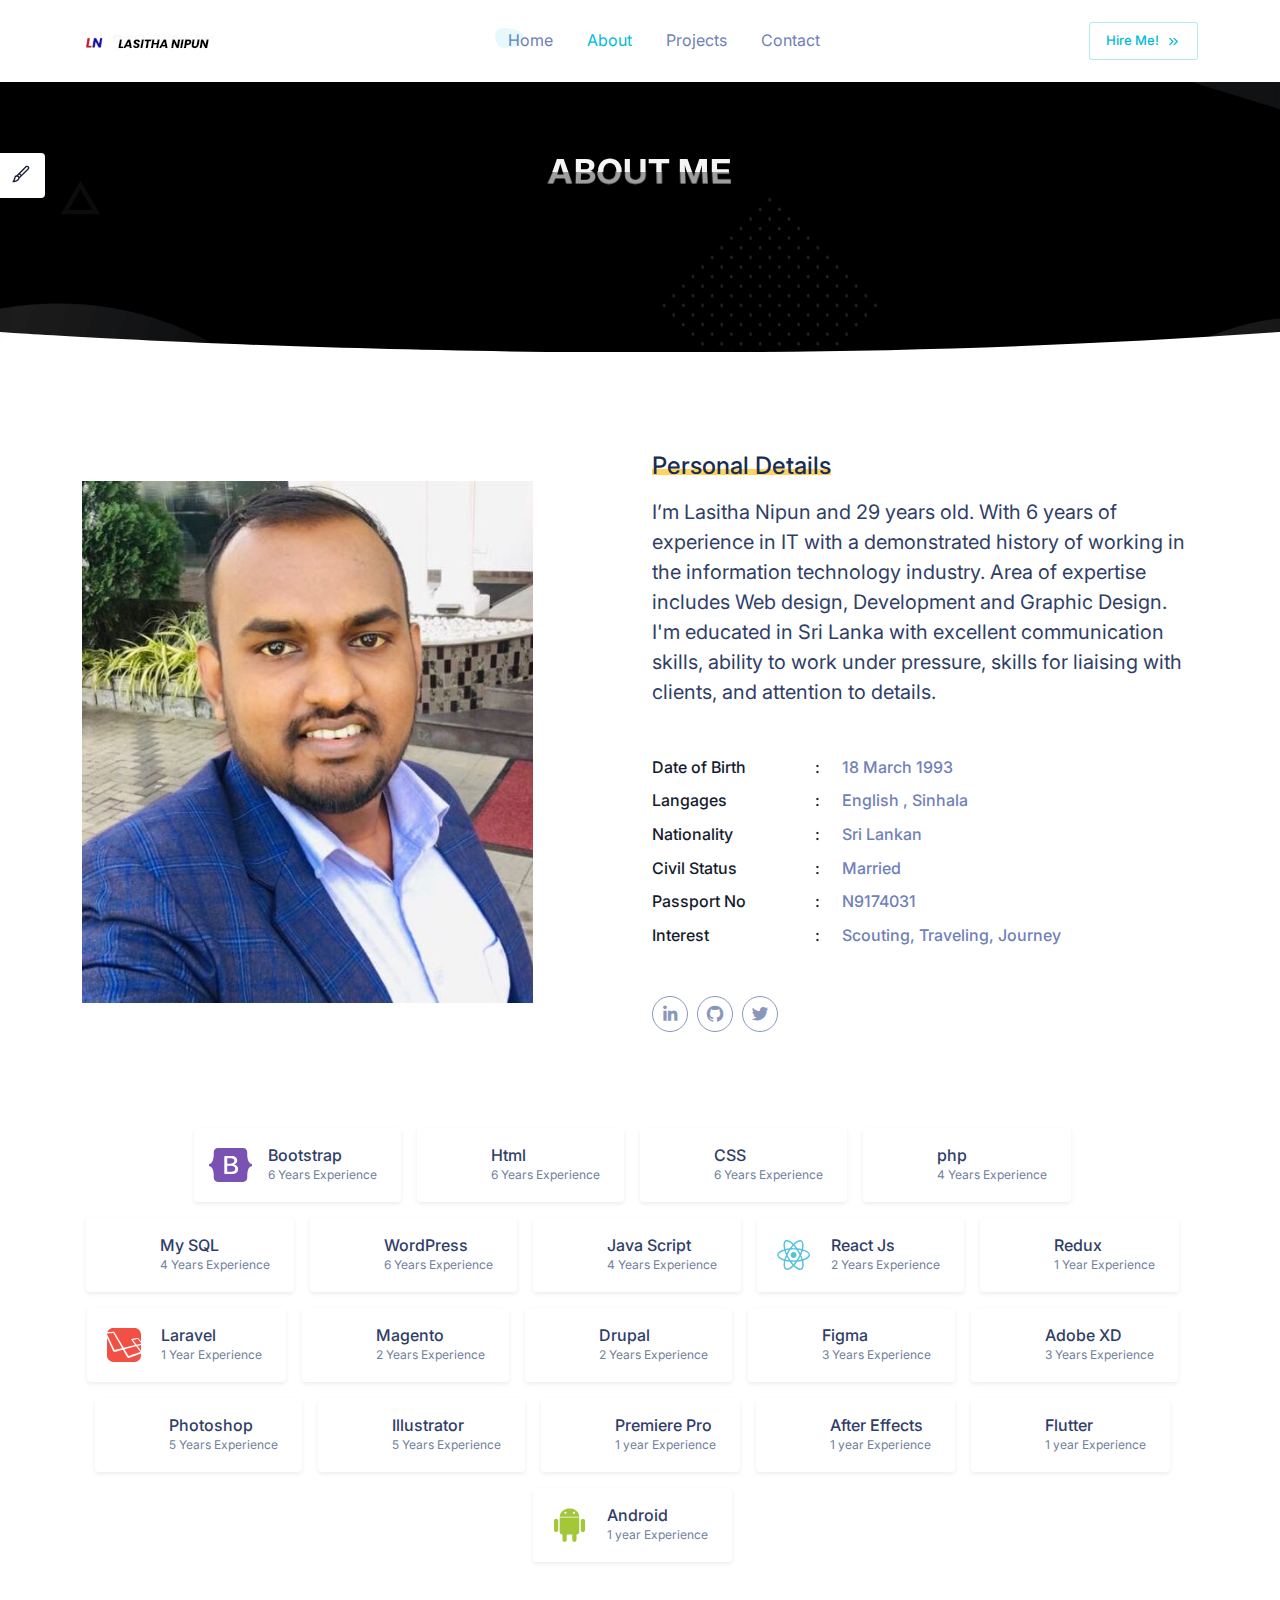
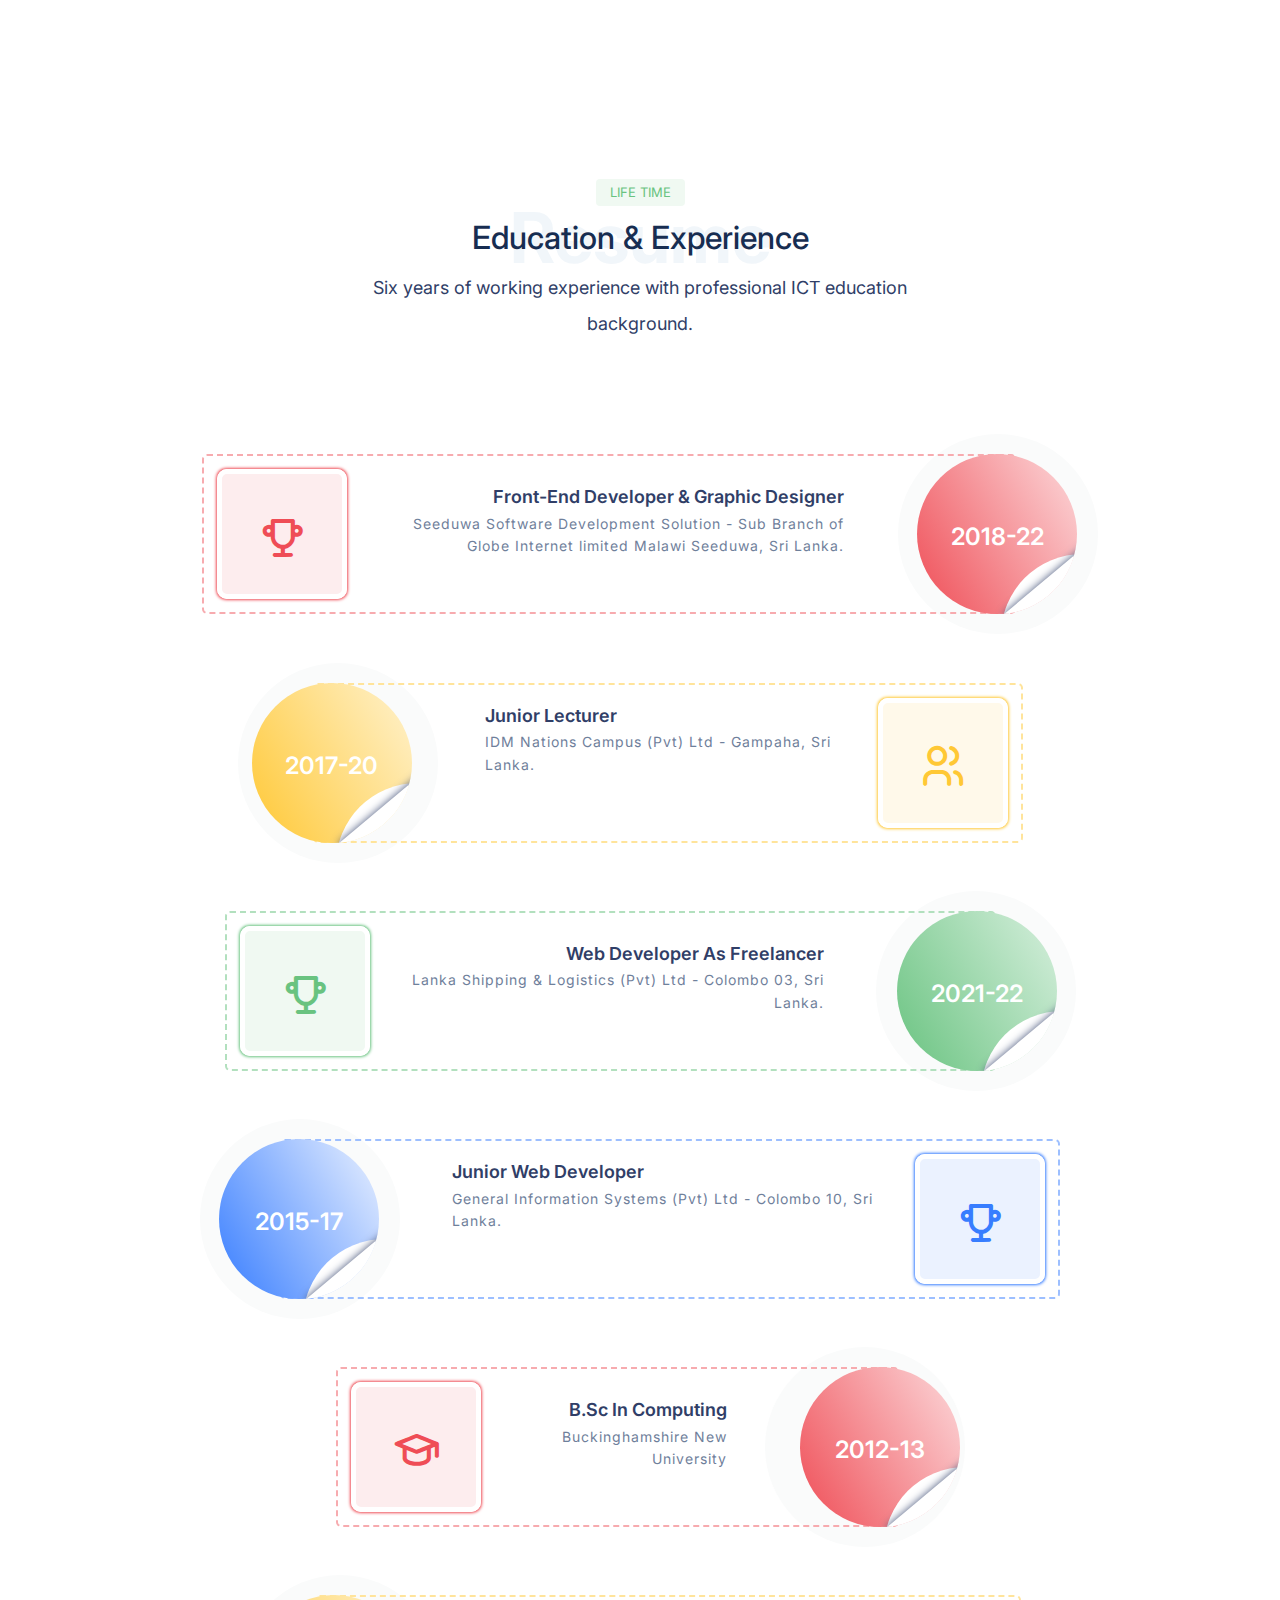
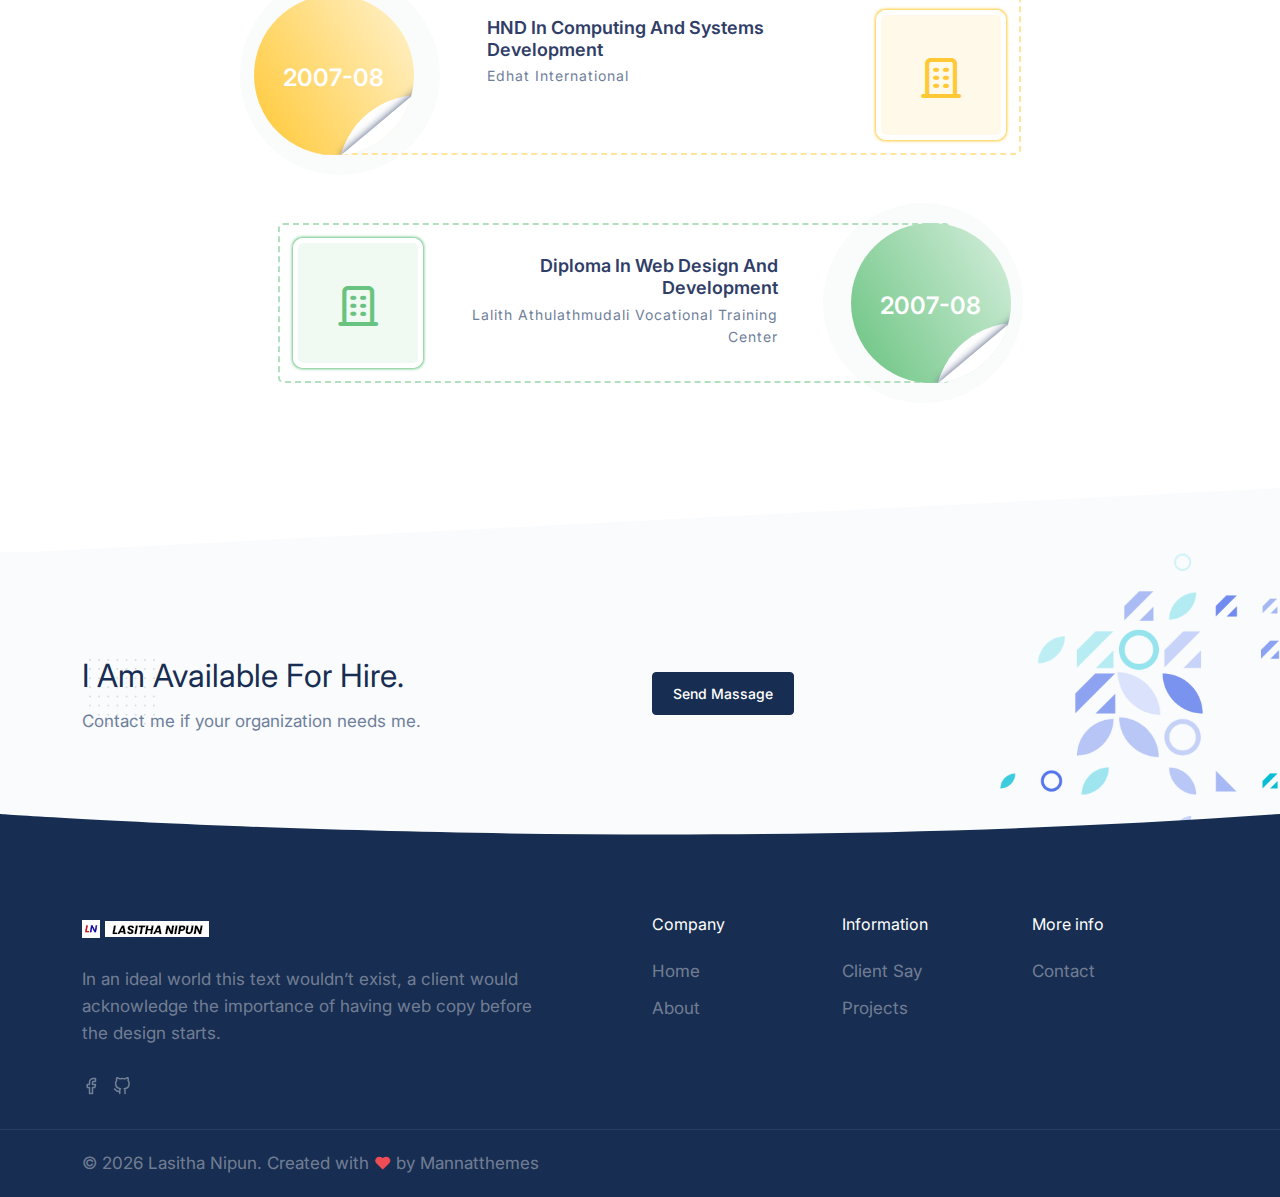
==== commit 9caef2fa: "update footer" ====
--- a/about.html
+++ b/about.html
@@ -40,16 +40,7 @@
                             <a class="nav-link active" href="about.html">About</a>
                         </li><!--end nav-item-->
                         <li class="nav-item">
-                            <a class="nav-link" href="services.html">Services</a>
-                        </li><!--end nav-item-->                        
-                        <li class="nav-item">
-                            <a class="nav-link" href="resume.html">Resume</a>
-                        </li><!--end nav-item-->
-                        <li class="nav-item">
                             <a class="nav-link" href="projects.html">Projects</a>
-                        </li><!--end nav-item-->
-                        <li class="nav-item">
-                            <a class="nav-link" href="blogs.html">Blogs</a>
                         </li><!--end nav-item-->
                         <li class="nav-item">
                             <a class="nav-link" href="contact.html">Contact</a>
@@ -499,14 +490,14 @@
                         <div class="pattern-1 position-absolute">
                             <img src="images/p-1.svg" alt="" class="" height="80">
                         </div>
-                        <h2 class="text-dark" style="line-height: 1.5; position: relative;">I Am Available For Freelancer.</h2>
-                        <p class="text-muted mb-0">Browse hundreds of job offers and find the bestsuitable position.</p>
+                        <h2 class="text-dark" style="line-height: 1.5; position: relative;">I Am Available For Hire.</h2>
+                        <p class="text-muted mb-0">Contact me if your organization needs me.</p>
                     </div><!--end col--> 
                     <div class="col-lg-6 ml-auto">
                         <div class="cta-search">
                             <form class="position-relative">
-                                <input type="email" placeholder="Email Address" required="">
-                                <button type="submit" class="btn btn-dark">Send Massage</button>
+                                <a href="mailto:lasithadilshan851@gmail.com" target="_blank" button type="submit" class="btn btn-dark">Send Massage</button></a>
+                                <!-- <a href="mailto:lasithadilshan851@gmail.com" target="_blank" button type="submit" class="btn btn-dark">Hire Me! <i class="icon-xxs ms-1" data-feather="chevrons-right"></i></a> -->
                             </form>
                         </div>
                     </div><!--end col--> 
@@ -531,7 +522,7 @@
                     <div class="col-lg-5 border-e-dashed">
                         <a href="layout-one-1.html">
                             <img src="images/logo-sm.png" alt="" height="18" />
-                            <img src="images/logo-light.png" alt="" height="16" />
+                            <img src="images/logo-dark.png" alt="" height="16" />
                         </a>
                         <p class="my-4">In an ideal world this text wouldn’t exist, 
                             a client would acknowledge the importance of having web 
@@ -539,16 +530,11 @@
                         </p>
                         <ul class="list-unstyled footer-social mb-0 mt-sm-0 mt-3">
                             <li class="list-inline-item">
-                                <a href="#"> <i class="icon-xs" data-feather="facebook"></i> </a>
+                                <a href="https://www.facebook.com/lasitha.n.dilshan"> <i class="icon-xs" data-feather="facebook"></i> </a>
                             </li>
+                            
                             <li class="list-inline-item">
-                                <a href="#"> <i class="icon-xs" data-feather="twitter"></i> </a>
-                            </li>
-                            <li class="list-inline-item">
-                                <a href="#"> <i class="icon-xs" data-feather="github"></i> </a>
-                            </li>
-                            <li class="list-inline-item">
-                                <a href="#"> <i class="icon-xs" data-feather="instagram"></i> </a>
+                                <a href="https://github.com/lasitha851"> <i class="icon-xs" data-feather="github"></i> </a>
                             </li>
                         </ul>
                     </div><!-- end col -->
@@ -559,14 +545,11 @@
                                 <ul class="list-unstyled footer-list">
                                     <li><a href="#home">Home</a></li>
                                     <li><a href="#about">About</a></li>
-                                    <li><a href="#services">services</a></li>
-                                    
                                 </ul>
                             </div><!-- end col -->
                             <div class="col-md-4">
                                 <h6 class="text-footer mb-4 mt-sm-0 mt-4">Information</h6>
                                 <ul class="list-unstyled footer-list">
-                                    <li><a href="#resume">Resume</a></li>
                                     <li><a href="#review">Client Say</a></li>
                                     <li><a href="#projects">Projects</a></li>                                    
                                     
@@ -575,9 +558,7 @@
                             <div class="col-md-4">
                                 <h6 class="text-footer mb-4 mt-sm-0 mt-4">More info</h6>
                                 <ul class="list-unstyled footer-list">
-                                    <li><a href="#blogs">Blogs</a></li>
                                     <li><a href="#contact">Contact</a></li>
-                                    <li><a href="#">Terms & condition</a></li>
                                 </ul>
                             </div><!-- end col -->
                         </div><!-- end row -->
@@ -595,11 +576,10 @@
                     <div class="col-sm-6">
                         <p> &copy; <script>
                             document.write(new Date().getFullYear())
-                        </script> Selfown. Created with <i class="las la-heart text-danger"></i> by Mannatthemes</p>
+                        </script> Lasitha Nipun. Created with <i class="las la-heart text-danger"></i> by Mannatthemes</p>
                     </div>
                     <div class="col-sm-6 text-sm-end">
                         <ul class="list-inline mb-0">
-                            <li class="list-inline-item"><a href="#">- Terms & condition<sup class="text-danger">*</sup></a></li>
                         </ul>
                     </div>
                 </div>
